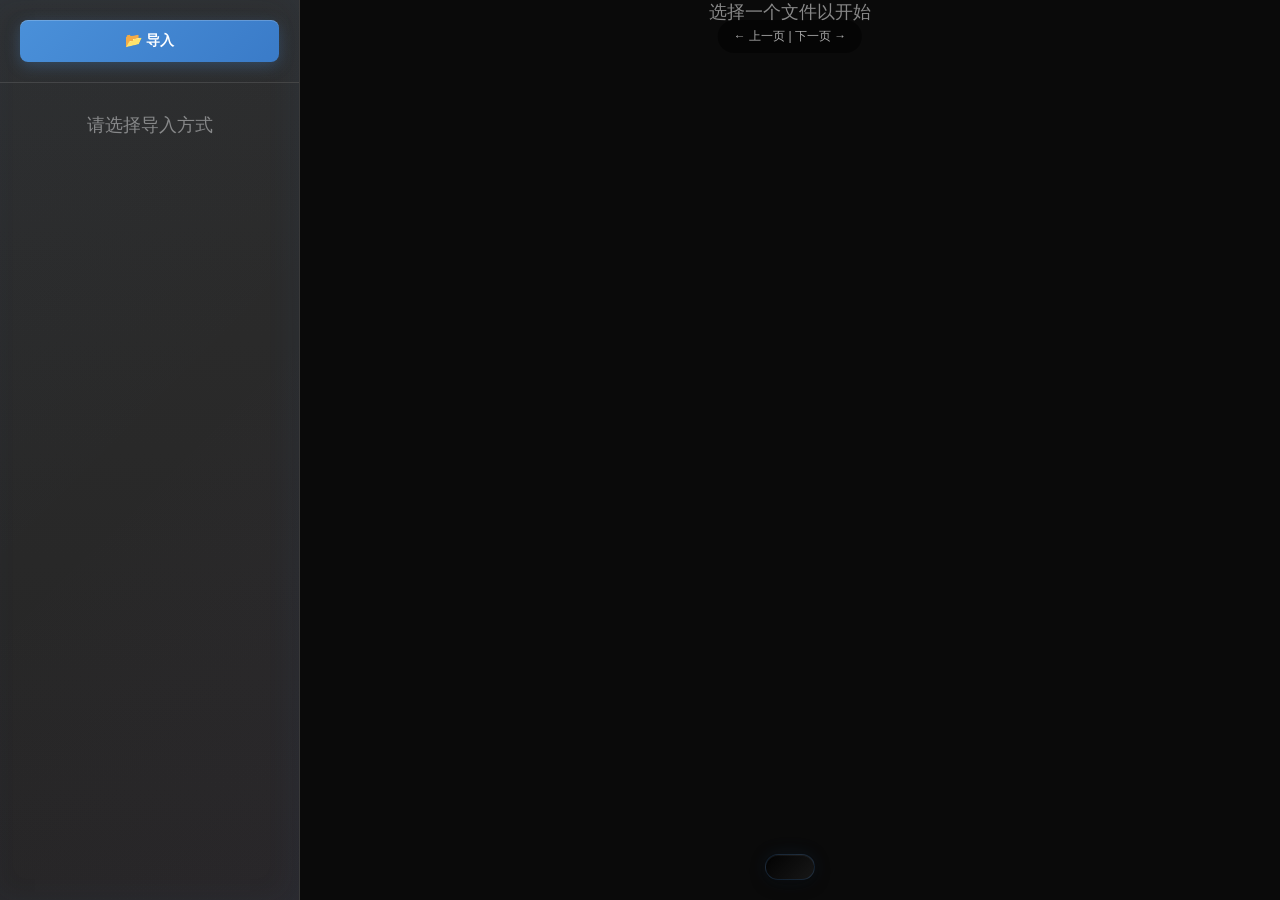
==== AllinOne.html @ eb338966 "update" ====
<!DOCTYPE html>
<html lang="zh-CN">
<head>
    <meta charset="UTF-8">
    <meta name="viewport" content="width=device-width, initial-scale=1.0">
    <title>PicLook - 漫画/音乐/视频阅读器</title>
    <style>
* {
    margin: 0;
    padding: 0;
    box-sizing: border-box;
}

body {
    font-family: 'Microsoft YaHei', sans-serif;
    background: #1a1a1a;
    color: #fff;
    height: 100vh;
    overflow: hidden;
}

.container {
    display: flex;
    height: 100vh;
}

.sidebar {
    width: 300px;
    background: linear-gradient(180deg, #2d2d2d 0%, #252525 100%);
    overflow-y: auto;
    border-right: 1px solid #3a3a3a;
    flex-shrink: 0;
    box-shadow: 
        inset -8px 0 30px rgba(74, 144, 217, 0.05),
        2px 0 20px rgba(0, 0, 0, 0.3);
    position: relative;
}

.sidebar::before {
    content: '';
    position: absolute;
    top: 0;
    left: 0;
    right: 0;
    bottom: 0;
    background: linear-gradient(135deg, 
        rgba(74, 144, 217, 0.03) 0%, 
        transparent 50%,
        rgba(155, 89, 182, 0.03) 100%);
    pointer-events: none;
}

.sidebar-header {
    padding: 20px;
    border-bottom: 1px solid #444;
}

.folder-selector {
    width: 100%;
    padding: 12px;
    background: linear-gradient(135deg, #4a90d9 0%, #3a7bc8 100%);
    color: white;
    border: none;
    border-radius: 8px;
    cursor: pointer;
    font-size: 14px;
    font-weight: bold;
    transition: all 0.3s ease;
    box-shadow: 
        0 4px 15px rgba(74, 144, 217, 0.3),
        inset 0 1px 0 rgba(255, 255, 255, 0.2);
    position: relative;
    overflow: hidden;
}

.folder-selector::before {
    content: '';
    position: absolute;
    top: 0;
    left: -100%;
    width: 100%;
    height: 100%;
    background: linear-gradient(90deg, 
        transparent, 
        rgba(255, 255, 255, 0.2), 
        transparent);
    transition: left 0.5s ease;
}

.folder-selector:hover {
    background: linear-gradient(135deg, #5a9fe9 0%, #4a8bd8 100%);
    box-shadow: 
        0 6px 20px rgba(74, 144, 217, 0.4),
        inset 0 1px 0 rgba(255, 255, 255, 0.3);
    transform: translateY(-2px);
}

.folder-selector:hover::before {
    left: 100%;
}

.import-dropdown {
    position: relative;
    width: 100%;
}

.dropdown-menu {
    display: none;
    position: absolute;
    top: 100%;
    left: 0;
    right: 0;
    margin-top: 8px;
    background: linear-gradient(180deg, #3a3a3a 0%, #303030 100%);
    border-radius: 10px;
    box-shadow: 
        0 8px 30px rgba(0, 0, 0, 0.4),
        0 0 0 1px rgba(74, 144, 217, 0.1);
    overflow: hidden;
    z-index: 100;
    border: 1px solid #444;
}

.dropdown-menu.show {
    display: block;
}

.dropdown-item {
    padding: 12px 16px;
    cursor: pointer;
    transition: all 0.2s ease;
    font-size: 14px;
    position: relative;
    overflow: hidden;
}

.dropdown-item::before {
    content: '';
    position: absolute;
    top: 0;
    left: 0;
    width: 3px;
    height: 100%;
    background: linear-gradient(180deg, #4a90d9 0%, #3a7bc8 100%);
    transform: scaleY(0);
    transition: transform 0.2s ease;
}

.dropdown-item:hover {
    background: linear-gradient(90deg, rgba(74, 144, 217, 0.2) 0%, transparent 100%);
    padding-left: 20px;
}

.dropdown-item:hover::before {
    transform: scaleY(1);
}

.dropdown-item.disabled {
    color: #888;
    cursor: not-allowed;
}

.dropdown-item.disabled:hover {
    background: #3a3a3a;
}

.dropdown-divider {
    height: 1px;
    background: #555;
    margin: 4px 0;
}

.file-tree {
    padding: 10px;
}

.comic-folder {
    margin-bottom: 15px;
}

.comic-title {
    font-size: 16px;
    font-weight: bold;
    padding: 10px;
    background: #333;
    border-radius: 4px;
    cursor: pointer;
    user-select: none;
    display: flex;
    align-items: center;
    gap: 8px;
}

.comic-title:hover {
    background: #444;
}

.comic-title::before {
    content: '▶';
    font-size: 10px;
    transition: transform 0.2s;
}

.comic-folder.open .comic-title::before {
    transform: rotate(90deg);
}

.chapters {
    display: none;
    margin-top: 5px;
    padding-left: 15px;
}

.comic-folder.open .chapters {
    display: block;
}

.chapter {
    padding: 8px 10px;
    margin: 4px 0;
    background: #3a3a3a;
    border-radius: 4px;
    cursor: pointer;
    font-size: 14px;
}

.chapter:hover {
    background: #4a4a4a;
}

.chapter.active {
    background: #4a90d9;
}

.comic-item {
    padding: 12px 15px;
    margin: 5px 0;
    background: linear-gradient(135deg, #3a3a3a 0%, #333333 100%);
    border-radius: 8px;
    cursor: pointer;
    font-size: 14px;
    transition: all 0.25s ease;
    overflow: hidden;
    text-overflow: ellipsis;
    white-space: nowrap;
    position: relative;
    border: 1px solid transparent;
    box-shadow: 0 2px 8px rgba(0, 0, 0, 0.1);
}

.comic-item::before {
    content: '';
    position: absolute;
    top: 0;
    left: 0;
    right: 0;
    height: 2px;
    background: linear-gradient(90deg, 
        transparent, 
        rgba(74, 144, 217, 0.5), 
        transparent);
    transform: scaleX(0);
    transition: transform 0.3s ease;
}

.comic-item:hover {
    background: linear-gradient(135deg, #444444 0%, #3a3a3a 100%);
    border-color: rgba(74, 144, 217, 0.3);
    transform: translateX(4px);
    box-shadow: 
        0 4px 15px rgba(0, 0, 0, 0.2),
        0 0 20px rgba(74, 144, 217, 0.1);
}

.comic-item:hover::before {
    transform: scaleX(1);
}

.comic-item.active {
    background: linear-gradient(135deg, #4a90d9 0%, #3a7bc8 100%);
    box-shadow: 
        0 4px 20px rgba(74, 144, 217, 0.4),
        inset 0 1px 0 rgba(255, 255, 255, 0.2);
    border-color: rgba(255, 255, 255, 0.3);
}

.zip-comic {
    margin: 4px 0;
}

.zip-chapter {
    background: linear-gradient(135deg, #e67e22 0%, #d35400 100%);
}

.zip-chapter:hover {
    background: linear-gradient(135deg, #f39c12 0%, #e67e22 100%);
}

.zip-chapter.active {
    background: linear-gradient(135deg, #4a90d9 0%, #2980b9 100%);
}

.section-header {
    padding: 10px 15px;
    margin: 10px 0;
    font-size: 14px;
    font-weight: bold;
    color: #666;
    text-transform: uppercase;
    letter-spacing: 1px;
}

.album-folder .comic-title {
    background: linear-gradient(135deg, #4a3a6a 0%, #3a2a5a 100%);
    border: 1px solid transparent;
    box-shadow: 0 2px 8px rgba(0, 0, 0, 0.1);
    position: relative;
    overflow: hidden;
}

.album-folder .comic-title::before {
    content: '';
    position: absolute;
    top: 0;
    left: 0;
    right: 0;
    height: 2px;
    background: linear-gradient(90deg, 
        transparent, 
        rgba(155, 89, 182, 0.5), 
        transparent);
    transform: scaleX(0);
    transition: transform 0.3s ease;
}

.album-folder .comic-title:hover {
    background: linear-gradient(135deg, #5a4a7a 0%, #4a3a6a 100%);
    border-color: rgba(155, 89, 182, 0.3);
    transform: translateX(4px);
    box-shadow: 
        0 4px 15px rgba(0, 0, 0, 0.2),
        0 0 20px rgba(155, 89, 182, 0.1);
}

.album-folder .comic-title:hover::before {
    transform: scaleX(1);
}

.track {
    padding: 12px 15px;
    margin: 5px 0;
    background: linear-gradient(135deg, #3a3a5a 0%, #33334a 100%);
    border-radius: 8px;
    cursor: pointer;
    font-size: 14px;
    transition: all 0.25s ease;
    position: relative;
    border: 1px solid transparent;
    box-shadow: 0 2px 8px rgba(0, 0, 0, 0.1);
    overflow: hidden;
}

.track::before {
    content: '';
    position: absolute;
    top: 0;
    left: 0;
    width: 3px;
    height: 100%;
    background: linear-gradient(180deg, #9b59b6 0%, #8e44ad 100%);
    transform: scaleY(0);
    transition: transform 0.2s ease;
}

.track:hover {
    background: linear-gradient(135deg, #44446a 0%, #3a3a5a 100%);
    border-color: rgba(155, 89, 182, 0.3);
    padding-left: 20px;
    box-shadow: 
        0 4px 15px rgba(0, 0, 0, 0.2),
        0 0 20px rgba(155, 89, 182, 0.1);
}

.track:hover::before {
    transform: scaleY(1);
}

.track.active {
    background: linear-gradient(135deg, #9b59b6 0%, #8e44ad 100%);
    box-shadow: 
        0 4px 20px rgba(155, 89, 182, 0.4),
        inset 0 1px 0 rgba(255, 255, 255, 0.2);
    border-color: rgba(255, 255, 255, 0.3);
}

.video-item {
    padding: 10px 15px;
    margin: 4px 0;
    background: #3a3a3a;
    border-radius: 4px;
    cursor: pointer;
    font-size: 14px;
    transition: background 0.2s;
    overflow: hidden;
    text-overflow: ellipsis;
    white-space: nowrap;
}

.video-item:hover {
    background: #4a4a4a;
}

.video-item.active {
    background: #4a90d9;
}

.viewer {
    flex: 1;
    display: flex;
    flex-direction: column;
    align-items: center;
    justify-content: center;
    background: #0a0a0a;
    overflow: auto;
    position: relative;
}

.image-container {
    width: 100%;
    height: 100%;
    display: flex;
    align-items: center;
    justify-content: center;
    overflow: hidden;
    cursor: grab;
    position: relative;
}

.image-container:active {
    cursor: grabbing;
}

.image-container.dragging {
    cursor: grabbing;
}

.viewer-image {
    max-width: 100%;
    max-height: 100%;
    object-fit: contain;
    transition: transform 0.1s ease-out;
    transform-origin: center center;
}

.viewer-image.dragging {
    transition: none;
}

.nav-btn {
    position: absolute;
    top: 50%;
    transform: translateY(-50%);
    width: 60px;
    height: 60px;
    border: none;
    border-radius: 50%;
    background: radial-gradient(circle at 30% 30%, rgba(255,255,255,0.1) 0%, rgba(0,0,0,0.6) 100%);
    color: white;
    font-size: 28px;
    font-weight: bold;
    cursor: pointer;
    transition: all 0.3s ease;
    display: flex;
    align-items: center;
    justify-content: center;
    z-index: 10;
    box-shadow: 
        0 4px 15px rgba(0, 0, 0, 0.3),
        inset 0 1px 0 rgba(255, 255, 255, 0.1),
        0 0 20px rgba(74, 144, 217, 0.1);
    backdrop-filter: blur(10px);
}

.nav-btn:hover {
    background: radial-gradient(circle at 30% 30%, rgba(255,255,255,0.2) 0%, rgba(74, 144, 217, 0.8) 100%);
    transform: translateY(-50%) scale(1.1);
    box-shadow: 
        0 6px 25px rgba(74, 144, 217, 0.4),
        inset 0 1px 0 rgba(255, 255, 255, 0.3),
        0 0 40px rgba(74, 144, 217, 0.3);
}

.nav-btn.hidden {
    opacity: 0;
    pointer-events: none;
}

.nav-btn-left {
    left: 20px;
}

.nav-btn-right {
    right: 20px;
}

.reset-btn {
    position: absolute;
    top: 20px;
    right: 20px;
    width: 40px;
    height: 40px;
    border: none;
    border-radius: 50%;
    background: rgba(0, 0, 0, 0.6);
    color: white;
    font-size: 20px;
    cursor: pointer;
    transition: all 0.3s ease;
    display: flex;
    align-items: center;
    justify-content: center;
    z-index: 10;
}

.reset-btn:hover {
    background: rgba(74, 144, 217, 0.8);
    transform: scale(1.1);
}

.reset-btn.hidden {
    opacity: 0;
    pointer-events: none;
}

.video-player {
    width: 100%;
    height: 100%;
    position: relative;
    display: flex;
    align-items: center;
    justify-content: center;
    background: #000;
}

.video-element {
    max-width: 100%;
    max-height: 100%;
    cursor: pointer;
}

.video-controls {
    position: absolute;
    bottom: 0;
    left: 0;
    right: 0;
    background: rgba(0, 0, 0, 0.7);
    padding: 10px 20px;
    display: flex;
    flex-direction: column;
    gap: 10px;
    opacity: 1;
    transition: opacity 0.3s ease;
}

.video-controls.hidden {
    opacity: 0;
    pointer-events: none;
}

.video-progress {
    width: 100%;
}

.video-progress-bar {
    width: 100%;
    height: 6px;
    background: #555;
    border-radius: 3px;
    cursor: pointer;
    overflow: hidden;
}

.video-progress-fill {
    height: 100%;
    background: #4a90d9;
    width: 0%;
    transition: width 0.1s;
}

.video-buttons {
    display: flex;
    align-items: center;
    gap: 10px;
}

.video-btn {
    width: 36px;
    height: 36px;
    border: none;
    border-radius: 50%;
    background: rgba(255, 255, 255, 0.2);
    color: white;
    font-size: 16px;
    cursor: pointer;
    display: flex;
    align-items: center;
    justify-content: center;
    transition: background 0.2s;
}

.video-btn:hover {
    background: rgba(255, 255, 255, 0.4);
}

.video-time {
    color: #fff;
    font-size: 12px;
    margin-left: auto;
}

.video-volume {
    width: 80px;
    height: 4px;
    cursor: pointer;
    accent-color: #4a90d9;
}

.video-toggle.active {
    background: rgba(74, 144, 217, 0.8);
}

.viewer-info {
    position: absolute;
    bottom: 20px;
    left: 50%;
    transform: translateX(-50%);
    background: linear-gradient(135deg, rgba(0, 0, 0, 0.8) 0%, rgba(30, 30, 30, 0.7) 100%);
    padding: 12px 24px;
    border-radius: 25px;
    font-size: 14px;
    opacity: 1;
    transition: all 0.3s ease;
    pointer-events: none;
    box-shadow: 
        0 4px 15px rgba(0, 0, 0, 0.4),
        0 0 20px rgba(74, 144, 217, 0.1),
        inset 0 1px 0 rgba(255, 255, 255, 0.05);
    border: 1px solid rgba(74, 144, 217, 0.2);
    backdrop-filter: blur(10px);
}

.viewer-info.hidden {
    opacity: 0;
}

.no-content {
    text-align: center;
    color: #888;
    font-size: 18px;
}

.nav-hint {
    position: absolute;
    top: 20px;
    left: 50%;
    transform: translateX(-50%);
    background: rgba(0, 0, 0, 0.5);
    padding: 8px 16px;
    border-radius: 16px;
    font-size: 12px;
    color: #aaa;
    opacity: 1;
    transition: opacity 0.3s ease;
    pointer-events: none;
}

.nav-hint.hidden {
    opacity: 0;
}

.audio-player {
    display: flex;
    flex-direction: column;
    align-items: center;
    gap: 25px;
    padding: 50px;
    width: 550px;
    max-width: 90vw;
    max-height: 90vh;
    background: linear-gradient(135deg, rgba(30, 30, 40, 0.95) 0%, rgba(20, 20, 30, 0.98) 100%);
    border-radius: 20px;
    box-shadow: 
        0 20px 60px rgba(0, 0, 0, 0.5),
        0 0 0 1px rgba(155, 89, 182, 0.1),
        inset 0 1px 0 rgba(255, 255, 255, 0.05);
    backdrop-filter: blur(20px);
    position: absolute;
    top: 50%;
    left: 50%;
    transform: translate(-50%, -50%);
    overflow: hidden;
    z-index: 10;
}

.audio-player::before {
    content: '';
    position: absolute;
    top: -50%;
    left: -50%;
    width: 200%;
    height: 200%;
    background: radial-gradient(circle at 30% 30%, 
        rgba(155, 89, 182, 0.1) 0%, 
        transparent 50%);
    pointer-events: none;
}

.audio-cover {
    width: 220px;
    height: 220px;
    min-width: 220px;
    min-height: 220px;
    background: linear-gradient(135deg, #6a4a8a 0%, #4a3a6a 50%, #5a4a7a 100%);
    border-radius: 16px;
    display: flex;
    align-items: center;
    justify-content: center;
    box-shadow: 
        0 15px 40px rgba(155, 89, 182, 0.3),
        inset 0 1px 0 rgba(255, 255, 255, 0.1);
    position: relative;
    overflow: hidden;
    transition: transform 0.3s ease;
    flex-shrink: 0;
}

.audio-cover::before {
    content: '';
    position: absolute;
    top: 0;
    left: 0;
    right: 0;
    bottom: 0;
    background: linear-gradient(135deg, 
        rgba(255, 255, 255, 0.1) 0%, 
        transparent 50%,
        rgba(0, 0, 0, 0.2) 100%);
    pointer-events: none;
}

.audio-icon {
    font-size: 64px;
}

.cover-image {
    position: absolute;
    top: 0;
    left: 0;
    width: 100%;
    height: 100%;
    object-fit: cover;
}

.audio-info {
    text-align: center;
}

.audio-title {
    font-size: 24px;
    font-weight: bold;
    color: #fff;
    margin-bottom: 8px;
}

.audio-album {
    font-size: 16px;
    color: #888;
}

.audio-controls {
    display: flex;
    align-items: center;
    gap: 20px;
}

.audio-btn {
    width: 52px;
    height: 52px;
    border: none;
    border-radius: 50%;
    background: linear-gradient(135deg, #9b59b6 0%, #8e44ad 100%);
    color: white;
    font-size: 22px;
    cursor: pointer;
    transition: all 0.3s ease;
    display: flex;
    align-items: center;
    justify-content: center;
    box-shadow: 
        0 4px 15px rgba(155, 89, 182, 0.4),
        inset 0 1px 0 rgba(255, 255, 255, 0.2);
}

.audio-btn:hover {
    background: linear-gradient(135deg, #a569bd 0%, #9b59b6 100%);
    transform: scale(1.15);
    box-shadow: 
        0 6px 20px rgba(155, 89, 182, 0.5),
        inset 0 1px 0 rgba(255, 255, 255, 0.3),
        0 0 30px rgba(155, 89, 182, 0.3);
}

.audio-play-btn {
    width: 75px;
    height: 75px;
    font-size: 32px;
    background: linear-gradient(135deg, #c0392b 0%, #a93226 100%);
    box-shadow: 
        0 6px 20px rgba(192, 57, 43, 0.5),
        inset 0 1px 0 rgba(255, 255, 255, 0.2);
}

.audio-play-btn:hover {
    background: linear-gradient(135deg, #d35400 0%, #c0392b 100%);
    box-shadow: 
        0 8px 25px rgba(192, 57, 43, 0.6),
        inset 0 1px 0 rgba(255, 255, 255, 0.3),
        0 0 40px rgba(192, 57, 43, 0.3);
}

.audio-progress {
    width: 100%;
    display: flex;
    flex-direction: column;
    gap: 8px;
}

.progress-bar {
    width: 100%;
    height: 8px;
    background: linear-gradient(90deg, #3a3a4a 0%, #2a2a3a 100%);
    border-radius: 4px;
    position: relative;
    cursor: pointer;
    box-shadow: 
        inset 0 2px 4px rgba(0, 0, 0, 0.3),
        0 1px 0 rgba(255, 255, 255, 0.05);
}

.progress-fill {
    height: 100%;
    background: linear-gradient(90deg, #9b59b6 0%, #8e44ad 50%, #9b59b6 100%);
    border-radius: 4px;
    box-shadow: 
        0 0 10px rgba(155, 89, 182, 0.5),
        inset 0 1px 0 rgba(255, 255, 255, 0.2);
    transition: width 0.1s ease;
}

.progress-handle {
    position: absolute;
    top: 50%;
    width: 18px;
    height: 18px;
    background: radial-gradient(circle at 30% 30%, #fff 0%, #ddd 100%);
    border-radius: 50%;
    transform: translate(-50%, -50%);
    box-shadow: 
        0 2px 8px rgba(0, 0, 0, 0.4),
        0 0 10px rgba(155, 89, 182, 0.5);
    transition: transform 0.2s ease;
}

.progress-handle:hover {
    transform: translate(-50%, -50%) scale(1.2);
}

.progress-time {
    text-align: center;
    font-size: 14px;
    color: #888;
}

.audio-volume {
    width: 150px;
    height: 6px;
    cursor: pointer;
    accent-color: #4a90d9;
}
    </style>
</head>
<body>
    <div class="container">
        <div class="sidebar">
            <div class="sidebar-header">
                <div class="import-dropdown">
                    <button class="folder-selector" id="importBtn">📂 导入</button>
                    <div class="dropdown-menu" id="dropdownMenu">
                        <div class="dropdown-item" data-type="image">📷 导入图片</div>
                        <div class="dropdown-item" data-type="music">🎵 导入音乐</div>
                        <div class="dropdown-divider"></div>
                        <div class="dropdown-item" data-type="video">🎬 导入视频</div>
                    </div>
                </div>
            </div>
            <div class="file-tree" id="fileTree">
                <div class="no-content" style="padding: 20px;">请选择导入方式</div>
            </div>
        </div>
        <div class="viewer" id="viewer">
            <div class="no-content" id="noContent">选择一个文件以开始</div>
            <div class="nav-hint" id="navHint" style="display: block;">← 上一页 | 下一页 →</div>
            
            <button class="nav-btn nav-btn-left" id="navLeftBtn" style="display: none;">‹</button>
            <button class="nav-btn nav-btn-right" id="navRightBtn" style="display: none;">›</button>
            
            <button class="reset-btn" id="resetBtn" style="display: none;">⟲</button>
            
            <div class="image-container" id="imageContainer">
                <img class="viewer-image" id="viewerImage" style="display: none;" />
            </div>
            
            <div class="video-player" id="videoPlayer" style="display: none;">
                <video id="videoElement" class="video-element"></video>
                <div class="video-controls" id="videoControls">
                    <div class="video-progress">
                        <div class="video-progress-bar" id="videoProgressBar">
                            <div class="video-progress-fill" id="videoProgressFill"></div>
                        </div>
                    </div>
                    <div class="video-buttons">
                        <button class="video-btn" id="videoPlayPause">▶</button>
                        <span class="video-time" id="videoTime">0:00 / 0:00</span>
                        <button class="video-btn" id="videoPrev">⏮</button>
                        <button class="video-btn" id="videoNext">⏭</button>
                        <input type="range" class="video-volume" id="videoVolume" min="0" max="100" value="80" />
                        <button class="video-btn video-toggle" id="videoLoopBtn" title="循环播放">🔁</button>
                        <button class="video-btn video-toggle" id="videoAutoNextBtn" title="自动连播">▶▶</button>
                    </div>
                </div>
            </div>
            
            <div class="viewer-info" id="viewerInfo" style="display: block;"></div>
            <div class="audio-player" id="audioPlayer" style="display: none;">
                <div class="audio-cover" id="audioCover">
                    <img class="cover-image" id="coverImage" style="display: none;" />
                    <div class="audio-icon" id="audioIcon">🎵</div>
                </div>
                <div class="audio-info">
                    <div class="audio-title" id="audioTitle"></div>
                    <div class="audio-album" id="audioAlbum"></div>
                </div>
                <div class="audio-controls">
                    <button class="audio-btn" id="audioPrev">⏮</button>
                    <button class="audio-btn audio-play-btn" id="audioPlayPause">▶</button>
                    <button class="audio-btn" id="audioNext">⏭</button>
                </div>
                <div class="audio-progress">
                    <div class="progress-bar" id="progressBar">
                        <div class="progress-fill" id="progressFill"></div>
                        <div class="progress-handle" id="progressHandle"></div>
                    </div>
                    <div class="progress-time">
                        <span id="currentTime">0:00</span> / <span id="totalTime">0:00</span>
                    </div>
                </div>
                <input type="range" class="audio-volume" id="audioVolume" min="0" max="100" value="80" />
            </div>
        </div>
    </div>

<script>
        // ==================== 全局变量定义 ====================
// 自定义
/**
 * @type {boolean}
 * @default true
 * @description 是否启用自动加载上次文件夹
 */
let autoLoadEnabled = true;

// 漫画相关数据
/**
 * @type {Array<{name: string, handle: FileSystemDirectoryHandle, images: Array}>}
 * @default []
 * @description 所有漫画列表
 */
let comics = [];
/**
 * @type {{name: string, handle: FileSystemDirectoryHandle, images: Array}}
 * @default null
 * @description 当前正在阅读的漫画
 */
let currentComic = null;
/**
 * @type {number}
 * @default 0
 * @description 当前显示的图片索引
 */
let currentImageIndex = 0;
/**
 * @type {Array}
 * @default []
 * @description 当前漫画的所有图片
 */
let currentImages = [];
/**
 * @type {number}
 * @default 0
 * @description 当前漫画在列表中的索引
 */
let currentComicIndex = 0;

// 音频相关数据
/**
 * @type {Album}
 * @default null
 * @description 当前正在播放的专辑
 */
let currentAlbum = null;
/**
 * @type {number}
 * @default 0
 * @description 当前播放的曲目索引
 * @default 0
 */
let currentTrackIndex = 0;
/**
 * @type {Array}
 * @default []
 * @description 当前专辑的所有曲目
 */
let currentTracks = [];
/**
 * @type {number}
 * @default 0
 * @description 当前专辑在列表中的索引
 */
let currentAlbumIndex = 0;
/**
 * @type {Array}
 * @default []
 * @description 所有专辑列表
 */
let albums = [];

// 视频相关数据
/**
 * @type {Array}
 * @default []
 * @description 所有视频列表
 */
let videos = [];
/**
 * @type {number}
 * @default 0
 * @description 当前视频索引
 */
let currentVideoIndex = 0;
/**
 * @type {boolean}
 * @default false
 * @description 是否循环播放当前视频
 */
let videoLoop = false;
/**
 * @type {boolean}
 * @default false
 * @description 是否自动播放下一个视频
 */
let videoAutoNext = false;

// 应用状态
/**
 * @type {string}
 * @default 'comic'
 * @description 当前应用模式：'comic'（漫画）或 'audio'（音频）或 'video'（视频）
 */
let currentMode = 'comic';
/**
 * @type {Audio}
 * @default null
 * @description 当前正在播放的音频对象
 */
let audio = null;
/**
 * @type {Video}
 * @default null
 * @description 当前正在播放的视频对象
 */
let videoElement = null;
/**
 * @type {boolean}
 * @default false
 * @description 当前音频/视频播放状态
 */
let isPlaying = false;
/**
 * @type {number}
 * @default null
 * @description 自动隐藏控制元素的定时器
 */
let hideControlsTimeout = null;           
/**
 * @type {number}
 * @default 2000
 * @description 控制元素自动隐藏延迟（毫秒）
 */
const CONTROLS_HIDE_DELAY = 2000;

// ==================== DOM 元素获取 ====================

// 界面元素
/**
 * @type {HTMLButtonElement}
 * @description 导入按钮
 */
const importBtn = document.getElementById('importBtn');
/**
 * @type {HTMLButtonElement}
 * @description 下拉菜单按钮
 */
/**
 * @type {HTMLButtonElement}
 * @description 下拉菜单按钮
 */
const dropdownMenu = document.getElementById('dropdownMenu');
/**
 * @type {HTMLDivElement}
 * @description 文件树容器
 */
const fileTreeEl = document.getElementById('fileTree');
/**
 * @type {HTMLDivElement}
 * @description 查看器容器
 */
const viewerEl = document.getElementById('viewer');
/**
 * @type {HTMLDivElement}
 * @description 无内容提示
 */
const noContentEl = document.getElementById('noContent');
/**
 * @type {HTMLDivElement}
 * @description 图片显示元素
 */
const viewerImageEl = document.getElementById('viewerImage');
/**
 * @type {HTMLDivElement}
 * @description 图片信息显示
 */
const viewerInfoEl = document.getElementById('viewerInfo');
/**
 * @type {HTMLDivElement}
 * @description 导航提示
 */
const navHintEl = document.getElementById('navHint');
/**
 * @type {HTMLButtonElement}
 * @description 左翻页按钮
 */
const navLeftBtn = document.getElementById('navLeftBtn');
/**
 * @type {HTMLButtonElement}
 * @description 右翻页按钮
 */
const navRightBtn = document.getElementById('navRightBtn');
/**
 * @type {HTMLButtonElement}
 * @description 复位按钮
 */
const resetBtn = document.getElementById('resetBtn');
/**
 * @type {HTMLDivElement}
 * @description 图片容器
 */
const imageContainerEl = document.getElementById('imageContainer');

// 下拉菜单状态
let isDropdownOpen = false;

// 图片缩放和拖动相关变量
let imageScale = 1;                    // 当前缩放比例
let imageOffsetX = 0;                  // 图片水平偏移
let imageOffsetY = 0;                  // 图片垂直偏移
let isDragging = false;                // 是否正在拖动
let dragStartX = 0;                    // 拖动起始 X 坐标
let dragStartY = 0;                    // 拖动起始 Y 坐标
let dragStartOffsetX = 0;              // 拖动起始时的水平偏移
let dragStartOffsetY = 0;              // 拖动起始时的垂直偏移

/**
 * @type {HTMLDivElement}
 * @description 音频播放器容器
 */
const audioPlayerEl = document.getElementById('audioPlayer');
/**
 * @type {HTMLDivElement}
 * @description 曲目标题
 */
const audioTitleEl = document.getElementById('audioTitle');
/**
 * @type {HTMLDivElement}
 * @description 专辑名称
 */
const audioAlbumEl = document.getElementById('audioAlbum');
/**
 * @type {HTMLButtonElement}
 * @description 播放/暂停按钮
 */
const audioPlayPauseBtn = document.getElementById('audioPlayPause');
/**
 * @type {HTMLButtonElement}
 * @description 上一首按钮
 */
const audioPrevBtn = document.getElementById('audioPrev');
/**
 * @type {HTMLButtonElement}
 * @description 下一首按钮
 */
const audioNextBtn = document.getElementById('audioNext');
/**
 * @type {HTMLDivElement}
 * @description 进度条容器
 */
const progressBarEl = document.getElementById('progressBar');
/**
 * @type {HTMLDivElement}
 * @description 进度条填充
 */
const progressFillEl = document.getElementById('progressFill');
/**
 * @type {HTMLDivElement}
 * @description 进度条滑块
 */
const progressHandleEl = document.getElementById('progressHandle');
/**
 * @type {HTMLDivElement}
 * @description 当前时间显示
 */
const currentTimeEl = document.getElementById('currentTime');
/**
 * @type {HTMLDivElement}
 * @description 总时间显示
 */
const totalTimeEl = document.getElementById('totalTime');
/**
 * @type {HTMLDivElement}
 * @description 音量滑块
 */
const audioVolumeEl = document.getElementById('audioVolume');
/**
 * @type {HTMLDivElement}
 * @description 专辑封面图片
 */
const coverImageEl = document.getElementById('coverImage');
/**
 * @type {HTMLDivElement}
 * @description 音频图标
 */
const audioIconEl = document.getElementById('audioIcon');
// ==================== 事件监听器 ====================

// ==================== 导入菜单事件 ====================

// 导入按钮点击事件 - 切换下拉菜单
importBtn.addEventListener('click', (e) => {
    e.stopPropagation();
    isDropdownOpen = !isDropdownOpen;
    dropdownMenu.classList.toggle('show', isDropdownOpen);
});

// 点击下拉菜单项
dropdownMenu.addEventListener('click', async (e) => {
    const item = e.target.closest('.dropdown-item');
    if (!item || item.classList.contains('disabled')) return;
    
    const type = item.dataset.type;
    isDropdownOpen = false;
    dropdownMenu.classList.remove('show');
    
    // 根据类型执行对应的导入函数
    switch (type) {
        case 'image':
            await importImages();
            break;
        case 'music':
            await importMusic();
            break;
        case 'video':
            await importVideo();
            break;
    }
});

// 点击其他地方关闭下拉菜单
document.addEventListener('click', () => {
    if (isDropdownOpen) {
        isDropdownOpen = false;
        dropdownMenu.classList.remove('show');
    }
});

// ==================== 导入功能函数 ====================

/**
 * 导入图片/漫画
 */
async function importImages() {
    try {
        const dirHandle = await window.showDirectoryPicker();
        console.log('导入图片:', dirHandle);
        fileTreeEl.innerHTML = '<div class="no-content" style="padding: 20px;">加载中...</div>';
        await loadComics(dirHandle);
        await saveFolderHandle(dirHandle);
    } catch (err) {
        console.error('导入图片失败:', err);
        if (err.name !== 'AbortError') {
            fileTreeEl.innerHTML = `<div class="no-content" style="padding: 20px;">
                错误：${err.message}<br><br>
                请确保使用 Chrome 或 Edge 浏览器，并且授予了文件夹访问权限。
            </div>`;
        }
    }
}

/**
 * 导入音乐
 */
async function importMusic() {
    try {
        const dirHandle = await window.showDirectoryPicker();
        console.log('导入音乐:', dirHandle);
        fileTreeEl.innerHTML = '<div class="no-content" style="padding: 20px;">加载中...</div>';
        await loadMusic(dirHandle);
    } catch (err) {
        console.error('导入音乐失败:', err);
        if (err.name !== 'AbortError') {
            fileTreeEl.innerHTML = `<div class="no-content" style="padding: 20px;">
                错误：${err.message}<br><br>
                请确保使用 Chrome 或 Edge 浏览器，并且授予了文件夹访问权限。
            </div>`;
        }
    }
}

/**
 * 加载音乐（只扫描音频和封面，不扫描图片）
 * @param {FileSystemDirectoryHandle} dirHandle - 根目录句柄
 */
async function loadMusic(dirHandle) {
    // 清空现有数据
    comics = [];
    albums = [];

    // 递归扫描音频目录
    const audioDirs = await findAudioDirsRecursive(dirHandle, '');

    // 将音频目录转换为专辑数据
    for (const album of audioDirs) {
        albums.push({
            name: album.name,
            handle: album.handle,
            tracks: album.tracks,
            cover: album.cover
        });
    }
    
    // 专辑按名称排序
    albums.sort((a, b) => a.name.localeCompare(b.name, undefined, { numeric: true }));

    // 渲染文件树（只显示音乐专辑）
    renderFileTree();
}

/**
 * 导入视频
 */
async function importVideo() {
    try {
        const dirHandle = await window.showDirectoryPicker();
        console.log('导入视频:', dirHandle);
        fileTreeEl.innerHTML = '<div class="no-content" style="padding: 20px;">扫描中...</div>';
        
        // 递归扫描所有视频文件
        videos = [];
        await scanVideoFiles(dirHandle, '');
        
        if (videos.length === 0) {
            fileTreeEl.innerHTML = '<div class="no-content" style="padding: 20px;">未找到视频文件</div>';
            return;
        }
        
        // 渲染视频列表
        renderVideoList();
        
        // 显示第一个视频
        if (videos.length > 0) {
            await playVideo(0);
        }
        
    } catch (err) {
        console.error('导入视频失败:', err);
        if (err.name !== 'AbortError') {
            fileTreeEl.innerHTML = `<div class="no-content" style="padding: 20px;">
                错误：${err.message}
            </div>`;
        }
    }
}

/**
 * 递归扫描视频文件
 * @param {FileSystemDirectoryHandle} dirHandle - 目录句柄
 * @param {string} parentPath - 父路径
 */
async function scanVideoFiles(dirHandle, parentPath) {
    const videoExtensions = ['.mp4', '.webm', '.ogg', '.mov', '.avi', '.mkv', '.wmv'];
    
    for await (const entry of dirHandle.values()) {
        if (entry.kind === 'file') {
            const ext = entry.name.toLowerCase().substring(entry.name.lastIndexOf('.'));
            if (videoExtensions.includes(ext)) {
                videos.push({
                    name: entry.name,
                    handle: entry
                });
            }
        } else if (entry.kind === 'directory') {
            // 递归扫描子目录
            await scanVideoFiles(entry, parentPath + '/' + entry.name);
        }
    }
}

/**
 * 渲染视频列表
 */
function renderVideoList() {
    let html = '<div class="section-header">🎬 视频列表</div>';
    html += videos.map((video, index) => `
        <div class="video-item ${index === currentVideoIndex ? 'active' : ''}" data-index="${index}">
            🎬 ${video.name}
        </div>
    `).join('');
    
    fileTreeEl.innerHTML = html;
    
    // 添加点击事件
    document.querySelectorAll('.video-item').forEach(item => {
        item.addEventListener('click', async () => {
            const index = parseInt(item.dataset.index);
            await playVideo(index);
        });
    });
}

/**
 * 播放视频
 * @param {number} index - 视频索引
 */
async function playVideo(index) {
    if (index < 0 || index >= videos.length) return;
    
    currentVideoIndex = index;
    const video = videos[index];
    
    // 切换模式
    currentMode = 'video';
    
    // 获取文件
    const file = await video.handle.getFile();
    const url = URL.createObjectURL(file);
    
    // 创建或更新 video 元素
    if (!videoElement) {
        videoElement = document.getElementById('videoElement');
    }
    videoElement.src = url;
    
    // 重置进度条
    document.getElementById('videoProgressFill').style.width = '0%';
    document.getElementById('videoTime').textContent = '0:00 / 0:00';
    
    // 显示视频播放器
    videoElement.style.display = 'block';
    document.getElementById('videoPlayer').style.display = 'flex';
    noContentEl.style.display = 'none';
    
    // 隐藏其他元素
    document.getElementById('imageContainer').style.display = 'none';
    audioPlayerEl.style.display = 'none';
    
    // 更新选中状态
    document.querySelectorAll('.video-item').forEach((item, i) => {
        item.classList.toggle('active', i === index);
    });
    
    // 显示视频信息
    viewerInfoEl.textContent = `${video.name} (${index + 1}/${videos.length})`;
    
    // 自动播放
    videoElement.play().then(() => {
        document.getElementById('videoPlayPause').textContent = '⏸';
    }).catch(err => {
        console.log('自动播放失败:', err);
    });
    
    showControls();
}

// ==================== 翻页按钮事件 ====================

// 翻页按钮事件
navLeftBtn.addEventListener('click', async () => {
    await prevPage();
});

navRightBtn.addEventListener('click', async () => {
    await nextPage();
});

// 复位按钮事件
resetBtn.addEventListener('click', () => {
    imageScale = 1;
    imageOffsetX = 0;
    imageOffsetY = 0;
    updateImageTransform();
    showControls();
});

// 鼠标拖动事件
imageContainerEl.addEventListener('mousedown', (e) => {
    if (e.button !== 0 || !viewerImageEl.src) return;
    e.preventDefault(); // 禁用默认拖拽行为
    isDragging = true;
    dragStartX = e.clientX;
    dragStartY = e.clientY;
    dragStartOffsetX = imageOffsetX;
    dragStartOffsetY = imageOffsetY;
    viewerImageEl.classList.add('dragging');
    imageContainerEl.classList.add('dragging');
    showControls();
});

document.addEventListener('mousemove', (e) => {
    if (!isDragging) return;
    
    const deltaX = e.clientX - dragStartX;
    const deltaY = e.clientY - dragStartY;
    
    imageOffsetX = dragStartOffsetX + deltaX;
    imageOffsetY = dragStartOffsetY + deltaY;
    
    updateImageTransform();
});

document.addEventListener('mouseup', () => {
    if (isDragging) {
        isDragging = false;
        viewerImageEl.classList.remove('dragging');
        imageContainerEl.classList.remove('dragging');
    }
});

// 滚轮缩放事件
imageContainerEl.addEventListener('wheel', (e) => {
    if (!viewerImageEl.src) return;
    
    e.preventDefault();
    
    const rect = imageContainerEl.getBoundingClientRect();
    const mouseX = e.clientX - rect.left;
    const mouseY = e.clientY - rect.top;
    
    const delta = e.deltaY > 0 ? -0.1 : 0.1;
    const newScale = Math.max(0.5, Math.min(3, imageScale + delta));
    
    if (newScale !== imageScale) {
        const scaleDiff = newScale / imageScale;
        imageOffsetX = mouseX - (mouseX - imageOffsetX) * scaleDiff;
        imageOffsetY = mouseY - (mouseY - imageOffsetY) * scaleDiff;
        imageScale = newScale;
        
        updateImageTransform();
        showControls();
    }
}, { passive: false });

// ==================== 核心功能函数 ====================

/**
 * 加载漫画（只扫描图片和ZIP压缩包，不扫描音频）
 * @param {FileSystemDirectoryHandle} dirHandle - 根目录句柄
 */
async function loadComics(dirHandle) {
    // 清空现有漫画数据
    comics = [];

    // 递归扫描图片目录
    comics = await findImageDirsRecursive(dirHandle, new Set(), '');

    // 对漫画进行排序
    comics.sort((a, b) => a.name.localeCompare(b.name, undefined, { numeric: true }));

    // 渲染文件树
    renderFileTree();
}

/**
 * 加载媒体文件（漫画和音频）
 * @param {FileSystemDirectoryHandle} dirHandle - 根目录句柄
 */
async function loadMedia(dirHandle) {
    // 清空现有数据
    comics = [];
    albums = [];

    // 第一步：递归扫描所有音频目录
    // 先扫描音频，因为音频目录中的图片应该作为封面，而不是漫画
    const audioDirs = await findAudioDirsRecursive(dirHandle, '');
    // 收集所有音频目录的路径，用于后续排除
    const audioDirPaths = new Set(audioDirs.map(a => a.path));

    // 第二步：递归扫描图片目录，排除音频目录
    // 现在每个包含图片的目录就是一个漫画
    comics = await findImageDirsRecursive(dirHandle, audioDirPaths, '');

    // 第三步：对漫画进行排序
    comics.sort((a, b) => a.name.localeCompare(b.name, undefined, { numeric: true }));

    // 第四步：处理专辑数据
    for (const album of audioDirs) {
        albums.push({
            name: album.name,                // 专辑名称
            handle: album.handle,            // 专辑目录句柄
            tracks: album.tracks,            // 曲目列表
            cover: album.cover               // 专辑封面
        });
    }
    // 专辑按名称排序
    albums.sort((a, b) => a.name.localeCompare(b.name, undefined, { numeric: true }));

    // 第五步：渲染文件树
    renderFileTree();
}

/**
 * 递归查找包含图片的目录（漫画）
 * 每个包含图片的目录就是一个漫画，不再有章节的概念
 * @param {FileSystemDirectoryHandle} rootHandle - 根目录句柄
 * @param {Set<string>} audioDirPaths - 音频目录路径集合（需要排除）
 * @param {string} parentPath - 父目录路径
 * @returns {Promise<Array<{name: string, handle: FileSystemDirectoryHandle, images: Array}>} 漫画数组
 */
async function findImageDirsRecursive(rootHandle, audioDirPaths = new Set(), parentPath = '') {
    // 支持的图片格式
    const imageExtensions = ['.jpg', '.jpeg', '.png', '.gif', '.webp', '.bmp'];
    // 支持的压缩包格式
    const zipExtensions = ['.zip', '.cbz'];
    const results = [];

    /**
     * 递归扫描目录
     * @param {FileSystemDirectoryHandle} dirHandle - 当前目录句柄
     * @param {string} currentPath - 当前目录路径
     */
    async function scan(dirHandle, currentPath) {
        // 构建当前目录的完整路径
        const dirPath = currentPath ? currentPath + '/' + dirHandle.name : dirHandle.name;
        
        // 如果当前目录是音频目录，跳过扫描
        // 这样可以避免将专辑封面识别为漫画
        if (audioDirPaths.has(dirPath)) {
            return;
        }

        let imagesInThisDir = [];  // 当前目录中的图片
        const subdirs = [];        // 子目录列表
        const zipFiles = [];       // 当前目录中的 ZIP 文件

        // 遍历目录中的所有条目
        for await (const entry of dirHandle.values()) {
            if (entry.kind === 'file') {
                // 处理文件：检查是否为图片
                const ext = entry.name.toLowerCase().substring(entry.name.lastIndexOf('.'));
                if (imageExtensions.includes(ext)) {
                    imagesInThisDir.push({
                        name: entry.name,   // 文件名
                        handle: entry       // 文件句柄
                    });
                } else if (zipExtensions.includes(ext)) {
                    // 处理 ZIP 文件
                    zipFiles.push({
                        name: entry.name,   // 文件名
                        handle: entry       // 文件句柄
                    });
                }
            } else if (entry.kind === 'directory') {
                // 处理目录：添加到子目录列表
                subdirs.push(entry);
            }
        }

        // 如果当前目录包含图片，将其识别为一个漫画
        if (imagesInThisDir.length > 0) {
            // 按文件名排序（支持数字排序）
            imagesInThisDir.sort((a, b) => a.name.localeCompare(b.name, undefined, { numeric: true }));

            // 将结果添加到数组（每个目录就是一个漫画）
            results.push({
                name: dirHandle.name,       // 漫画名称（目录名）
                handle: dirHandle,          // 漫画目录句柄
                images: imagesInThisDir     // 图片列表
            });
        }

        // 如果当前目录包含 ZIP 文件，每个 ZIP 文件作为一个漫画
        for (const zipFile of zipFiles) {
            const comicName = zipFile.name.replace(/\.(zip|cbz)$/i, '');
            results.push({
                name: comicName,               // 漫画名称（去掉扩展名）
                handle: zipFile.handle,        // ZIP 文件句柄
                images: [],                    // 图片列表（延迟加载）
                isZip: true                    // 标记为 ZIP 漫画
            });
        }

        // 递归扫描子目录
        for (const subdir of subdirs) {
            await scan(subdir, dirPath);
        }
    }

    // 开始扫描
    await scan(rootHandle, parentPath);
    return results;
}

/**
 * 递归查找包含音频的目录（专辑）
 * @param {FileSystemDirectoryHandle} rootHandle - 根目录句柄
 * @param {string} parentPath - 父目录路径
 * @returns {Promise<Array>} 包含音频的目录信息数组
 */
async function findAudioDirsRecursive(rootHandle, parentPath = '') {
    // 支持的音频格式
    const audioExtensions = ['.mp3', '.wav', '.ogg', '.m4a', '.flac', '.wma'];
    // 支持的图片格式（用于专辑封面）
    const imageExtensions = ['.jpg', '.jpeg', '.png', '.gif', '.webp', '.bmp'];
    const results = [];

    /**
     * 递归扫描目录
     * @param {FileSystemDirectoryHandle} dirHandle - 当前目录句柄
     * @param {string} currentPath - 当前目录路径
     */
    async function scan(dirHandle, currentPath) {
        // 构建当前目录的完整路径
        const dirPath = currentPath ? currentPath + '/' + dirHandle.name : dirHandle.name;
        
        let tracksInThisDir = [];  // 当前目录中的音频文件
        let cover = null;          // 专辑封面
        const subdirs = [];        // 子目录列表

        // 遍历目录中的所有条目
        for await (const entry of dirHandle.values()) {
            if (entry.kind === 'file') {
                const ext = entry.name.toLowerCase().substring(entry.name.lastIndexOf('.'));
                if (audioExtensions.includes(ext)) {
                    // 处理音频文件：添加到曲目列表
                    tracksInThisDir.push({
                        name: entry.name.replace(/\.[^.]+$/, ''),  // 去除扩展名的文件名
                        fullName: entry.name,                        // 完整文件名
                        handle: entry                               // 文件句柄
                    });
                } else if (imageExtensions.includes(ext) && !cover) {
                    // 处理图片文件：第一张图片作为专辑封面
                    cover = {
                        name: entry.name,
                        handle: entry
                    };
                }
            } else if (entry.kind === 'directory') {
                // 处理目录：添加到子目录列表
                subdirs.push(entry);
            }
        }

        // 如果当前目录包含音频，将其识别为一个专辑
        if (tracksInThisDir.length > 0) {
            // 按曲目名排序（支持数字排序）
            tracksInThisDir.sort((a, b) => a.name.localeCompare(b.name, undefined, { numeric: true }));
            results.push({
                name: dirHandle.name,         // 专辑名称（目录名）
                handle: dirHandle,            // 专辑目录句柄
                tracks: tracksInThisDir,      // 曲目列表
                cover: cover,                 // 专辑封面
                path: dirPath                 // 专辑路径（用于排除）
            });
        }

        // 递归扫描子目录
        for (const subdir of subdirs) {
            await scan(subdir, dirPath);
        }
    }

    // 开始扫描
    await scan(rootHandle, parentPath);
    return results;
}

/**
 * 渲染文件树（左侧导航栏）
 */
function renderFileTree() {
    let html = '';

    // 渲染漫画部分（每个漫画直接显示为可点击的条目）
    if (comics.length > 0) {
        html += '<div class="section-header">📖 漫画</div>';
        html += comics.map((comic, comicIndex) => {
            // ZIP 漫画显示📦图标，普通漫画显示文件夹图标
            const icon = comic.isZip ? '📦' : '📁';
            return `
                <div class="comic-item ${comicIndex === currentComicIndex ? 'active' : ''}" data-comic-index="${comicIndex}">
                    ${icon} ${comic.name}
                </div>
            `;
        }).join('');
    }

    // 渲染音乐专辑部分
    if (albums.length > 0) {
        html += '<div class="section-header">🎵 音乐专辑</div>';
        html += albums.map((album, albumIndex) => `
            <div class="comic-folder album-folder" data-album-index="${albumIndex}">
                <div class="comic-title album-title">${album.name}</div>
                <div class="chapters">
                    ${album.tracks.map((track, trackIndex) => `
                        <div class="chapter track" data-album-index="${albumIndex}" data-track-index="${trackIndex}">
                            ${track.name}
                        </div>
                    `).join('')}
                </div>
            </div>
        `).join('');
    }

    // 如果没有找到任何内容，显示提示
    if (comics.length === 0 && albums.length === 0) {
        html = '<div class="no-content" style="padding: 20px;">未找到漫画或音频文件夹</div>';
    }

    // 将 HTML 插入到文件树容器
    fileTreeEl.innerHTML = html;

    // 为漫画条目添加点击事件
    document.querySelectorAll('.comic-item').forEach(item => {
        item.addEventListener('click', async (e) => {
            const comicIndex = parseInt(e.target.dataset.comicIndex);
            await openComic(comicIndex);
        });
    });

    // 为专辑标题添加点击事件（展开/收起）
    document.querySelectorAll('.album-title').forEach(title => {
        title.addEventListener('click', (e) => {
            const folder = e.target.closest('.album-folder');
            folder.classList.toggle('open');
        });
    });

    // 为曲目添加点击事件
    document.querySelectorAll('.track').forEach(track => {
        track.addEventListener('click', async (e) => {
            const albumIndex = parseInt(e.target.dataset.albumIndex);
            const trackIndex = parseInt(e.target.dataset.trackIndex);
            await openAlbum(albumIndex, trackIndex);
        });
    });
}

// ==================== 漫画阅读功能 ====================

/**
 * 显示控制元素（图片信息和导航提示）
 */
function showControls() {
    // 清除之前的定时器
    if (hideControlsTimeout) {
        clearTimeout(hideControlsTimeout);
    }
    
    // 显示控制元素
    navHintEl.classList.remove('hidden');
    viewerInfoEl.classList.remove('hidden');
    navLeftBtn.classList.remove('hidden');
    navRightBtn.classList.remove('hidden');
    resetBtn.classList.remove('hidden');
    navLeftBtn.style.display = 'flex';
    navRightBtn.style.display = 'flex';
    resetBtn.style.display = 'flex';
    
    // 设置自动隐藏定时器
    hideControlsTimeout = setTimeout(() => {
        hideControls();
    }, CONTROLS_HIDE_DELAY);
}

/**
 * 隐藏控制元素
 */
function hideControls() {
    navHintEl.classList.add('hidden');
    viewerInfoEl.classList.add('hidden');
    navLeftBtn.classList.add('hidden');
    navRightBtn.classList.add('hidden');
    resetBtn.classList.add('hidden');
}

/**
 * 打开指定漫画
 * @param {number} comicIndex - 漫画索引
 */
async function openComic(comicIndex) {
    // 停止音频播放
    stopAudio();
    
    // 切换到漫画模式
    currentMode = 'comic';
    currentComicIndex = comicIndex;
    currentComic = comics[comicIndex];
    currentImageIndex = 0;
    
    // 检查是否为 ZIP 漫画且需要解压
    if (currentComic.isZip && currentComic.images.length === 0) {
        // 显示加载提示
        fileTreeEl.innerHTML = '<div class="no-content" style="padding: 20px;">解压中...</div>';
        
        try {
            // 获取 ZIP 文件
            const file = await currentComic.handle.getFile();
            // 使用 JSZip 解压
            const zip = await JSZip.loadAsync(file);
            
            // 提取图片
            const images = [];
            const imageExtensions = ['.jpg', '.jpeg', '.png', '.gif', '.webp', '.bmp'];
            
            for (const [path, zipFile] of Object.entries(zip.files)) {
                if (zipFile.dir) continue;
                
                const ext = path.toLowerCase().substring(path.lastIndexOf('.'));
                if (imageExtensions.includes(ext)) {
                    images.push({
                        name: path,
                        file: zipFile  // JSZip 文件对象
                    });
                }
            }
            
            // 按文件名排序
            images.sort((a, b) => a.name.localeCompare(b.name, undefined, { numeric: true }));
            
            // 更新漫画的图片列表
            currentComic.images = images;
            currentImages = images;
            
            // 重新渲染文件树
            renderFileTree();
            
            // 更新选中状态
            const comicEl = document.querySelector(`.comic-item[data-comic-index="${comicIndex}"]`);
            if (comicEl) {
                comicEl.classList.add('active');
            }
            
        } catch (err) {
            console.error('解压 ZIP 失败:', err);
            fileTreeEl.innerHTML = `<div class="no-content" style="padding: 20px;">
                解压失败：${err.message}
            </div>`;
            return;
        }
    } else {
        currentImages = currentComic.images;
    }

    // 更新文件树中的选中状态
    document.querySelectorAll('.comic-item').forEach(el => el.classList.remove('active'));
    const comicEl = document.querySelector(`.comic-item[data-comic-index="${comicIndex}"]`);
    if (comicEl) {
        comicEl.classList.add('active');
    }

    // 隐藏音频播放器和视频播放器
    audioPlayerEl.style.display = 'none';
    videoPlayerEl.style.display = 'none';
    // 恢复图片相关元素
    document.querySelector('.image-container').style.display = 'flex';
    document.querySelectorAll('.nav-btn').forEach(btn => btn.style.display = 'flex');
    resetBtn.style.display = 'flex';
    // 显示第一张图片
    await showImage();
}

/**
 * 更新图片变换（缩放和偏移）
 */
function updateImageTransform() {
    viewerImageEl.style.transform = `translate(${imageOffsetX}px, ${imageOffsetY}px) scale(${imageScale})`;
}

/**
 * 显示当前图片
 */
async function showImage() {
    if (currentImages.length === 0) return;

    // 获取当前图片
    const image = currentImages[currentImageIndex];
    let url;
    
    // 判断图片来源（ZIP 或 文件夹）
    if (image.file) {
        // ZIP 中的图片
        const blob = await image.file.async('blob');
        url = URL.createObjectURL(blob);
    } else {
        // 文件夹中的图片
        const file = await image.handle.getFile();
        url = URL.createObjectURL(file);
    }

    // 重置缩放和偏移
    imageScale = 1;
    imageOffsetX = 0;
    imageOffsetY = 0;

    // 设置图片源并显示
    viewerImageEl.src = url;
    viewerImageEl.style.display = 'block';
    viewerImageEl.draggable = false; // 禁用默认拖拽
    noContentEl.style.display = 'none';
    // 显示控制元素和翻页按钮
    showControls();
    // 显示图片信息：漫画名 - 当前页/总页数
    viewerInfoEl.textContent = `${currentComic.name} - ${currentImageIndex + 1}/${currentImages.length}`;
}

/**
 * 下一页
 * 支持跨漫画翻页
 */
async function nextPage() {
    if (!currentComic || currentImages.length === 0) return;
    
    // 如果当前漫画还有下一页
    if (currentImageIndex < currentImages.length - 1) {
        currentImageIndex++;
        await showImage();
    } else if (currentComicIndex < comics.length - 1) {
        // 当前漫画已读完，尝试打开下一部漫画
        await openComic(currentComicIndex + 1);
    }
}

/**
 * 上一页
 * 支持跨漫画翻页
 */
async function prevPage() {
    if (!currentComic || currentImages.length === 0) return;
    
    // 如果当前漫画还有上一页
    if (currentImageIndex > 0) {
        currentImageIndex--;
        await showImage();
    } else if (currentComicIndex > 0) {
        // 当前漫画已读完，尝试打开上一部漫画的最后一页
        const newComicIndex = currentComicIndex - 1;
        await openComic(newComicIndex);
        // 跳转到上一部漫画的最后一页
        currentImageIndex = comics[newComicIndex].images.length - 1;
        await showImage();
    }
}

/**
 * 切换到下一部漫画
 */
async function nextComic() {
    if (!currentComic || comics.length === 0) return;
    
    const newComicIndex = (currentComicIndex + 1) % comics.length;
    await openComic(newComicIndex);
}

/**
 * 切换到上一部漫画
 */
async function prevComic() {
    if (!currentComic || comics.length === 0) return;
    
    const newComicIndex = (currentComicIndex - 1 + comics.length) % comics.length;
    await openComic(newComicIndex);
}

// ==================== 音频播放功能 ====================

/**
 * 打开指定专辑
 * @param {number} albumIndex - 专辑索引
 * @param {number} trackIndex - 曲目索引
 */
async function openAlbum(albumIndex, trackIndex) {
    // 停止当前音频播放
    stopAudio();
    
    // 切换到音频模式
    currentMode = 'audio';
    currentAlbumIndex = albumIndex;
    currentTrackIndex = trackIndex;
    currentAlbum = albums[albumIndex];
    currentTracks = currentAlbum.tracks;

    // 更新文件树中的选中状态
    document.querySelectorAll('.chapter').forEach(el => el.classList.remove('active'));
    const trackEl = document.querySelector(`.chapter[data-album-index="${albumIndex}"][data-track-index="${trackIndex}"]`);
    if (trackEl) {
        trackEl.classList.add('active');
        const albumFolder = trackEl.closest('.comic-folder');
        if (albumFolder) albumFolder.classList.add('open');
    }

    // 隐藏漫画相关元素
    viewerImageEl.style.display = 'none';
    viewerInfoEl.style.display = 'none';
    navHintEl.style.display = 'none';
    noContentEl.style.display = 'none';
    document.querySelector('.image-container').style.display = 'none';
    document.querySelectorAll('.nav-btn').forEach(btn => btn.style.display = 'none');
    resetBtn.style.display = 'none';
    videoPlayerEl.style.display = 'none';
    // 显示音频播放器
    audioPlayerEl.style.display = 'flex';

    // 显示专辑封面（如果有）
    if (currentAlbum.cover) {
        const file = await currentAlbum.cover.handle.getFile();
        const url = URL.createObjectURL(file);
        coverImageEl.src = url;
        coverImageEl.style.display = 'block';
        audioIconEl.style.display = 'none';
    } else {
        // 没有封面则显示默认图标
        coverImageEl.style.display = 'none';
        audioIconEl.style.display = 'block';
    }

    // 加载并播放指定曲目
    await loadAndPlayTrack(currentTrackIndex);
}

/**
 * 读取音频文件内嵌封面
 * @param {File} file - 音频文件
 */
async function readAudioCover(file) {
    const fileName = file.name.toLowerCase();
    console.log('尝试读取封面:', fileName);
    
    // 如果是 FLAC 文件，使用自定义解析器
    if (fileName.endsWith('.flac')) {
        await readFlacCover(file);
        return;
    }
    
    // 其他格式使用 jsmediatags
    jsmediatags.read(file, {
        onSuccess: function(tag) {
            const tags = tag.tags;
            console.log('jsmediatags 成功:', fileName, tags);
            
            // 检查是否有图片标签（APIC 或 PIC）
            let picture = null;
            if (tags.picture) {
                picture = tags.picture;
            } else if (tags.APIC) {
                picture = tags.APIC;
            }
            
            if (picture) {
                // 获取图片数据
                const base64 = btoa(String.fromCharCode.apply(null, new Uint8Array(picture.data)));
                const mimeType = picture.format || picture.data ? 'image/jpeg' : 'image/jpeg';
                const imageUrl = `data:${mimeType};base64,${base64}`;
                
                console.log('找到封面:', mimeType, picture.data ? picture.data.length + ' bytes' : 'no data');
                
                // 显示内嵌封面
                coverImageEl.src = imageUrl;
                coverImageEl.style.display = 'block';
                audioIconEl.style.display = 'none';
            } else {
                console.log('没有找到封面标签');
            }
        },
        onError: function(error) {
            console.log('读取封面失败:', fileName, error);
        }
    });
}

/**
 * 读取 FLAC 文件内嵌封面
 * @param {File} file - FLAC 文件
 */
async function readFlacCover(file) {
    try {
        const arrayBuffer = await file.arrayBuffer();
        const bytes = new Uint8Array(arrayBuffer);
        console.log('FLAC 文件大小:', bytes.length, 'bytes');
        
        // 检查 FLAC 标记
        if (bytes[0] !== 0x66 || bytes[1] !== 0x4C || bytes[2] !== 0x61 || bytes[3] !== 0x43) {
            console.log('不是有效的 FLAC 文件');
            return; // 不是 FLAC 文件
        }
        
        // 查找 metadata block
        let offset = 4; // 跳过 "fLaC"
        let blockCount = 0;
        
        while (offset < bytes.length) {
            blockCount++;
            const blockHeader = bytes[offset];
            const isLast = (blockHeader & 0x80) !== 0;
            const blockType = blockHeader & 0x7F;
            const blockLength = (bytes[offset + 1] << 16) | (bytes[offset + 2] << 8) | bytes[offset + 3];
            
            console.log(`Block ${blockCount}: type=${blockType}, length=${blockLength}, isLast=${isLast}`);
            
            offset += 4;
            
            // PICTURE block (type 6)
            if (blockType === 6) {
                console.log('找到 PICTURE block!');
                const pictureData = bytes.slice(offset, offset + blockLength);
                const picture = parseFlacPicture(pictureData);
                
                if (picture) {
                    console.log('解析图片成功:', picture.mimeType, picture.data.length, 'bytes');
                    // 使用 Blob URL 避免 Data URL 过长问题
                    const blob = new Blob([picture.data], { type: picture.mimeType });
                    const imageUrl = URL.createObjectURL(blob);
                    
                    coverImageEl.src = imageUrl;
                    coverImageEl.style.display = 'block';
                    audioIconEl.style.display = 'none';
                    return;
                }
            }
            
            offset += blockLength;
            
            if (isLast) break;
        }
        console.log('未找到 PICTURE block，共扫描了', blockCount, '个 blocks');
    } catch (error) {
        console.log('读取 FLAC 封面失败:', error);
    }
}

/**
 * 解析 FLAC PICTURE block
 * @param {Uint8Array} data - PICTURE block 数据
 */
function parseFlacPicture(data) {
    try {
        let offset = 0;
        
        // 跳过 PICTURE_TYPE (4 bytes)
        offset += 4;
        
        // 读取 MIME length 和 MIME type
        const mimeLength = (data[offset] << 24) | (data[offset + 1] << 16) | (data[offset + 2] << 8) | data[offset + 3];
        offset += 4;
        
        const mimeType = String.fromCharCode.apply(null, data.slice(offset, offset + mimeLength));
        offset += mimeLength;
        
        // 跳过 DESCRIPTION
        const descLength = (data[offset] << 24) | (data[offset + 1] << 16) | (data[offset + 2] << 8) | data[offset + 3];
        offset += 4 + descLength;
        
        // 跳过宽高和颜色深度等信息 (width 4, height 4, depth 4, colors 4)
        offset += 4 * 4;
        
        // 读取图片数据长度
        const imageLength = (data[offset] << 24) | (data[offset + 1] << 16) | (data[offset + 2] << 8) | data[offset + 3];
        offset += 4;
        
        // 读取图片数据
        const imageData = data.slice(offset, offset + imageLength);
        
        return {
            mimeType: mimeType,
            data: imageData
        };
    } catch (error) {
        console.log('解析 PICTURE block 失败:', error);
        return null;
    }
}

/**
 * 分块转换 Uint8Array 到 Base64 Data URL
 * 避免大文件导致的栈溢出
 */
function arrayBufferToBase64Url(data, mimeType) {
    const CHUNK_SIZE = 0x8000; // 32KB 每块
    let result = '';
    
    for (let i = 0; i < data.length; i += CHUNK_SIZE) {
        const chunk = data.slice(i, Math.min(i + CHUNK_SIZE, data.length));
        const chars = String.fromCharCode.apply(null, chunk);
        result += btoa(chars);
    }
    
    return `data:${mimeType};base64,${result}`;
}

/**
 * 加载并播放指定曲目
 * @param {number} trackIndex - 曲目索引
 */
async function loadAndPlayTrack(trackIndex) {
    // 边界检查
    if (trackIndex < 0 || trackIndex >= currentTracks.length) return;
    
    // 更新当前曲目索引
    currentTrackIndex = trackIndex;
    const track = currentTracks[trackIndex];
    
    // 更新播放器界面信息
    audioTitleEl.textContent = track.name;
    audioAlbumEl.textContent = currentAlbum.name;
    
    // 清理旧的音频对象
    if (audio) {
        audio.pause();
        audio = null;
    }

    // 从文件句柄获取文件并创建 Blob URL
    const file = await track.handle.getFile();
    const url = URL.createObjectURL(file);
    
    // 创建新的 Audio 对象
    audio = new Audio(url);
    audio.volume = audioVolumeEl.value / 100;
    
    // 读取音频文件内嵌封面
    readAudioCover(file);
    
    // 音频元数据加载完成时更新总时长
    audio.addEventListener('loadedmetadata', () => {
        totalTimeEl.textContent = formatTime(audio.duration);
    });
    
    // 音频播放时更新进度条
    audio.addEventListener('timeupdate', updateProgress);
    
    // 音频播放结束时自动播放下一首
    audio.addEventListener('ended', () => {
        nextTrack();
    });
    
    // 音频播放错误处理
    audio.addEventListener('error', (e) => {
        console.error('Audio playback error:', e);
        alert(`无法播放 "${track.name}"\n\n原因：浏览器不支持此音频格式。\n\n请使用 MP3、M4A、OGG、WAV 或 FLAC 格式的音频文件。`);
        audio = null;
        isPlaying = false;
        audioPlayPauseBtn.textContent = '▶';
    });
    
    // 尝试播放音频
    try {
        await audio.play();
        isPlaying = true;
        audioPlayPauseBtn.textContent = '⏸';
    } catch (err) {
        console.error('Playback failed:', err);
        alert(`播放失败: ${err.message}\n\n可能的原因：\n- 浏览器不支持此音频格式\n- 需要用户交互才能播放`);
        audio = null;
        isPlaying = false;
        audioPlayPauseBtn.textContent = '▶';
    }
    
    // 更新文件树中的选中状态
    document.querySelectorAll('.chapter').forEach(el => el.classList.remove('active'));
    const trackEl = document.querySelector(`.chapter[data-album-index="${currentAlbumIndex}"][data-track-index="${currentTrackIndex}"]`);
    if (trackEl) trackEl.classList.add('active');
}

/**
 * 播放音频
 */
function playAudio() {
    if (audio && !isPlaying) {
        audio.play();
        isPlaying = true;
        audioPlayPauseBtn.textContent = '⏸';
    }
}

/**
 * 暂停音频
 */
function pauseAudio() {
    if (audio && isPlaying) {
        audio.pause();
        isPlaying = false;
        audioPlayPauseBtn.textContent = '▶';
    }
}

/**
 * 停止音频播放
 */
function stopAudio() {
    if (audio) {
        audio.pause();
        audio.currentTime = 0;
        audio = null;
    }
    isPlaying = false;
    audioPlayPauseBtn.textContent = '▶';
}

/**
 * 下一首
 * 支持跨专辑播放
 */
function nextTrack() {
    // 如果当前专辑还有下一首
    if (currentTrackIndex < currentTracks.length - 1) {
        loadAndPlayTrack(currentTrackIndex + 1);
    } else if (currentAlbumIndex < albums.length - 1) {
        // 当前专辑已播放完，尝试播放下一部专辑
        openAlbum(currentAlbumIndex + 1, 0);
    }
}

/**
 * 上一首
 * 支持跨专辑播放
 */
function prevTrack() {
    // 如果当前专辑还有上一首
    if (currentTrackIndex > 0) {
        loadAndPlayTrack(currentTrackIndex - 1);
    } else if (currentAlbumIndex > 0) {
        // 当前专辑已播放完，尝试播放上一部专辑的最后一首
        const prevAlbum = albums[currentAlbumIndex - 1];
        openAlbum(currentAlbumIndex - 1, prevAlbum.tracks.length - 1);
    }
}

/**
 * 更新进度条
 */
function updateProgress() {
    if (!audio) return;
    
    // 计算播放进度百分比
    const progress = (audio.currentTime / audio.duration) * 100;
    progressFillEl.style.width = `${progress}%`;
    progressHandleEl.style.left = `${progress}%`;
    // 更新当前时间显示
    currentTimeEl.textContent = formatTime(audio.currentTime);
}

/**
 * 格式化时间（秒 -> 分:秒）
 * @param {number} seconds - 秒数
 * @returns {string} 格式化后的时间字符串
 */
function formatTime(seconds) {
    const mins = Math.floor(seconds / 60);
    const secs = Math.floor(seconds % 60);
    return `${mins}:${secs.toString().padStart(2, '0')}`;
}

/**
 * 跳转到指定位置
 * @param {MouseEvent} e - 鼠标事件
 */
function seekTo(e) {
    if (!audio) return;
    
    // 计算点击位置在进度条中的百分比
    const rect = progressBarEl.getBoundingClientRect();
    const percent = (e.clientX - rect.left) / rect.width;
    audio.currentTime = percent * audio.duration;
}

// ==================== 播放器控制事件 ====================

// 播放/暂停按钮点击事件
audioPlayPauseBtn.addEventListener('click', () => {
    if (isPlaying) {
        pauseAudio();
    } else {
        playAudio();
    }
});

// 上一首按钮点击事件
audioPrevBtn.addEventListener('click', () => {
    if (currentMode === 'audio') {
        prevTrack();
    }
});

// 下一首按钮点击事件
audioNextBtn.addEventListener('click', () => {
    if (currentMode === 'audio') {
        nextTrack();
    }
});

// 进度条点击事件（跳转）
progressBarEl.addEventListener('click', seekTo);

// 音量滑块输入事件
audioVolumeEl.addEventListener('input', () => {
    if (audio) {
        audio.volume = audioVolumeEl.value / 100;
    }
});

// ==================== 视频播放器事件 ====================

const videoPlayerEl = document.getElementById('videoPlayer');
const videoElementEl = document.getElementById('videoElement');
const videoControlsEl = document.getElementById('videoControls');
const videoPlayPauseBtn = document.getElementById('videoPlayPause');
const videoPrevBtn = document.getElementById('videoPrev');
const videoNextBtn = document.getElementById('videoNext');
const videoProgressBarEl = document.getElementById('videoProgressBar');
const videoProgressFillEl = document.getElementById('videoProgressFill');
const videoTimeEl = document.getElementById('videoTime');
const videoVolumeEl = document.getElementById('videoVolume');

// 视频播放/暂停
videoPlayPauseBtn.addEventListener('click', () => {
    if (videoElement.paused) {
        videoElement.play();
        videoPlayPauseBtn.textContent = '⏸';
    } else {
        videoElement.pause();
        videoPlayPauseBtn.textContent = '▶';
    }
});

// 视频点击切换播放/暂停
videoElementEl.addEventListener('click', () => {
    if (videoElement.paused) {
        videoElement.play();
        videoPlayPauseBtn.textContent = '⏸';
    } else {
        videoElement.pause();
        videoPlayPauseBtn.textContent = '▶';
    }
});

// 视频进度更新
videoElementEl.addEventListener('timeupdate', () => {
    if (videoElement.duration) {
        const percent = (videoElement.currentTime / videoElement.duration) * 100;
        videoProgressFillEl.style.width = percent + '%';
        videoTimeEl.textContent = `${formatTime(videoElement.currentTime)} / ${formatTime(videoElement.duration)}`;
    }
});

// 视频播放结束
videoElementEl.addEventListener('ended', () => {
    if (videoLoop) {
        // 循环播放当前视频
        videoElement.currentTime = 0;
        videoElement.play();
    } else if (videoAutoNext && currentVideoIndex < videos.length - 1) {
        // 自动连播下一个视频
        playVideo(currentVideoIndex + 1);
    } else {
        // 停止播放
        videoPlayPauseBtn.textContent = '▶';
    }
});

// 视频进度条点击跳转
videoProgressBarEl.addEventListener('click', (e) => {
    const rect = videoProgressBarEl.getBoundingClientRect();
    const percent = (e.clientX - rect.left) / rect.width;
    videoElement.currentTime = videoElement.duration * percent;
});

// 视频音量控制
videoVolumeEl.addEventListener('input', () => {
    videoElement.volume = videoVolumeEl.value / 100;
});

// 视频鼠标移动显示控制条
videoPlayerEl.addEventListener('mousemove', () => {
    if (currentMode === 'video') {
        videoControlsEl.classList.remove('hidden');
        clearTimeout(hideControlsTimeout);
        hideControlsTimeout = setTimeout(() => {
            videoControlsEl.classList.add('hidden');
        }, CONTROLS_HIDE_DELAY);
    }
});

// 上一视频
videoPrevBtn.addEventListener('click', () => {
    if (currentVideoIndex > 0) {
        playVideo(currentVideoIndex - 1);
    }
});

// 下一视频
videoNextBtn.addEventListener('click', () => {
    if (currentVideoIndex < videos.length - 1) {
        playVideo(currentVideoIndex + 1);
    }
});

// 循环播放按钮
const videoLoopBtnEl = document.getElementById('videoLoopBtn');
videoLoopBtnEl.addEventListener('click', () => {
    videoLoop = !videoLoop;
    videoLoopBtnEl.classList.toggle('active', videoLoop);
    if (videoLoop && videoAutoNext) {
        videoAutoNext = false;
        document.getElementById('videoAutoNextBtn').classList.remove('active');
    }
});

// 自动连播按钮
const videoAutoNextBtnEl = document.getElementById('videoAutoNextBtn');
videoAutoNextBtnEl.addEventListener('click', () => {
    videoAutoNext = !videoAutoNext;
    videoAutoNextBtnEl.classList.toggle('active', videoAutoNext);
    if (videoAutoNext && videoLoop) {
        videoLoop = false;
        videoLoopBtnEl.classList.remove('active');
    }
});

/**
 * 格式化时间
 * @param {number} seconds - 秒数
 */
function formatTime(seconds) {
    const mins = Math.floor(seconds / 60);
    const secs = Math.floor(seconds % 60);
    return `${mins}:${secs.toString().padStart(2, '0')}`;
}

// ==================== 键盘快捷键 ====================

/**
 * 全局键盘事件监听
 * 漫画模式：左右键翻页
 * 音频模式：左右键切歌，空格键播放/暂停
 * 视频模式：左右键切视频，空格键播放/暂停
 */
document.addEventListener('keydown', (e) => {
    if (currentMode === 'audio') {
        // 音频模式快捷键
        if (e.key === 'ArrowRight' || e.key === 'PageDown') {
            e.preventDefault();
            nextTrack();
        } else if (e.key === 'ArrowLeft' || e.key === 'PageUp') {
            e.preventDefault();
            prevTrack();
        } else if (e.key === ' ' || e.code === 'Space') {
            e.preventDefault();
            if (isPlaying) {
                pauseAudio();
            } else {
                playAudio();
            }
        }
    } else if (currentMode === 'video') {
        // 视频模式快捷键
        if (e.ctrlKey && e.key === 'ArrowRight') {
            // Ctrl+右箭头：下一个视频
            e.preventDefault();
            if (currentVideoIndex < videos.length - 1) {
                playVideo(currentVideoIndex + 1);
            }
        } else if (e.ctrlKey && e.key === 'ArrowLeft') {
            // Ctrl+左箭头：上一个视频
            e.preventDefault();
            if (currentVideoIndex > 0) {
                playVideo(currentVideoIndex - 1);
            }
        } else if (e.key === 'ArrowRight') {
            // 右箭头：快进 1 秒
            e.preventDefault();
            videoElement.currentTime = Math.min(videoElement.currentTime + 1, videoElement.duration);
        } else if (e.key === 'ArrowLeft') {
            // 左箭头：快退 1 秒
            e.preventDefault();
            videoElement.currentTime = Math.max(videoElement.currentTime - 1, 0);
        } else if (e.key === 'ArrowUp') {
            // 上箭头：增加音量
            e.preventDefault();
            videoElement.volume = Math.min(videoElement.volume + 0.1, 1);
            videoVolumeEl.value = videoElement.volume * 100;
        } else if (e.key === 'ArrowDown') {
            // 下箭头：降低音量
            e.preventDefault();
            videoElement.volume = Math.max(videoElement.volume - 0.1, 0);
            videoVolumeEl.value = videoElement.volume * 100;
        } else if (e.key === ' ') {
            // 空格：播放/暂停
            e.preventDefault();
            if (videoElement.paused) {
                videoElement.play();
                videoPlayPauseBtn.textContent = '⏸';
            } else {
                videoElement.pause();
                videoPlayPauseBtn.textContent = '▶';
            }
        }
    } else {
        // 漫画模式快捷键
        if (e.ctrlKey && e.key === 'ArrowRight') {
            // Ctrl+右箭头：切换到下一部漫画
            e.preventDefault();
            nextComic();
        } else if (e.ctrlKey && e.key === 'ArrowLeft') {
            // Ctrl+左箭头：切换到上一部漫画
            e.preventDefault();
            prevComic();
        } else if (e.key === 'ArrowRight' || e.key === 'PageDown') {
            // 右箭头或PageDown：下一页
            e.preventDefault();
            nextPage();
        } else if (e.key === 'ArrowLeft' || e.key === 'PageUp') {
            // 左箭头或PageUp：上一页
            e.preventDefault();
            prevPage();
        }
    }
});

// ==================== 鼠标交互 ====================

/**
 * 鼠标移动事件 - 显示控制元素
 */
viewerEl.addEventListener('mousemove', () => {
    if (currentMode === 'comic' && currentImages.length > 0) {
        showControls();
    }
});

// ==================== 自动载入文件 ====================

/**
 * IndexedDB 数据库操作
 */
const DB_NAME = 'PicLookDB';
const DB_VERSION = 1;
const STORE_NAME = 'folderHandles';

/**
 * 打开 IndexedDB 数据库
 */
function openDB() {
    return new Promise((resolve, reject) => {
        const request = indexedDB.open(DB_NAME, DB_VERSION);
        request.onerror = () => reject(request.error);
        request.onsuccess = () => resolve(request.result);
        request.onupgradeneeded = (event) => {
            const db = event.target.result;
            if (!db.objectStoreNames.contains(STORE_NAME)) {
                db.createObjectStore(STORE_NAME);
            }
        };
    });
}

/**
 * 保存文件夹句柄到 IndexedDB
 */
async function saveFolderHandle(dirHandle) {
    try {
        const db = await openDB();
        return new Promise((resolve, reject) => {
            const transaction = db.transaction(STORE_NAME, 'readwrite');
            const store = transaction.objectStore(STORE_NAME);
            const request = store.put(dirHandle, 'lastFolder');
            request.onerror = () => {
                db.close();
                reject(request.error);
            };
            request.onsuccess = () => {
                db.close();
                resolve();
            };
        });
    } catch (err) {
        console.error('保存文件夹句柄失败:', err);
    }
}

/**
 * 从 IndexedDB 读取文件夹句柄
 */
async function getFolderHandle() {
    try {
        const db = await openDB();
        return new Promise((resolve, reject) => {
            const transaction = db.transaction(STORE_NAME, 'readonly');
            const store = transaction.objectStore(STORE_NAME);
            const request = store.get('lastFolder');
            request.onerror = () => {
                db.close();
                reject(request.error);
            };
            request.onsuccess = () => {
                db.close();
                resolve(request.result);
            };
        });
    } catch (err) {
        console.error('读取文件夹句柄失败:', err);
        return null;
    }
}

/**
 * 自动加载上次的文件夹
 */
async function autoLoadLastFolder() {
    if (!autoLoadEnabled) return;
    
    try {
        const dirHandle = await getFolderHandle();
        if (!dirHandle) {
            console.log('没有保存的文件夹');
            return;
        }
        
        // 验证权限
        const permission = await dirHandle.queryPermission({ mode: 'read' });
        if (permission === 'granted') {
            // 有权限，直接加载
            console.log('自动加载上次文件夹:', dirHandle.name);
            fileTreeEl.innerHTML = '<div class="no-content" style="padding: 20px;">加载中...</div>';
            await loadMedia(dirHandle);
        } else {
            // 尝试请求权限
            const requestPermission = await dirHandle.requestPermission({ mode: 'read' });
            if (requestPermission === 'granted') {
                console.log('重新获得权限，加载文件夹:', dirHandle.name);
                fileTreeEl.innerHTML = '<div class="no-content" style="padding: 20px;">加载中...</div>';
                await loadMedia(dirHandle);
            } else {
                console.log('用户拒绝了文件夹访问权限');
            }
        }
    } catch (err) {
        console.error('自动加载失败:', err);
    }
}

/**
 * 页面加载完成后执行
 * 自动加载上次的文件夹
 */
document.addEventListener('DOMContentLoaded', () => {
    console.log('DOMContentLoaded: 尝试自动加载');
    autoLoadLastFolder();
});

</script>
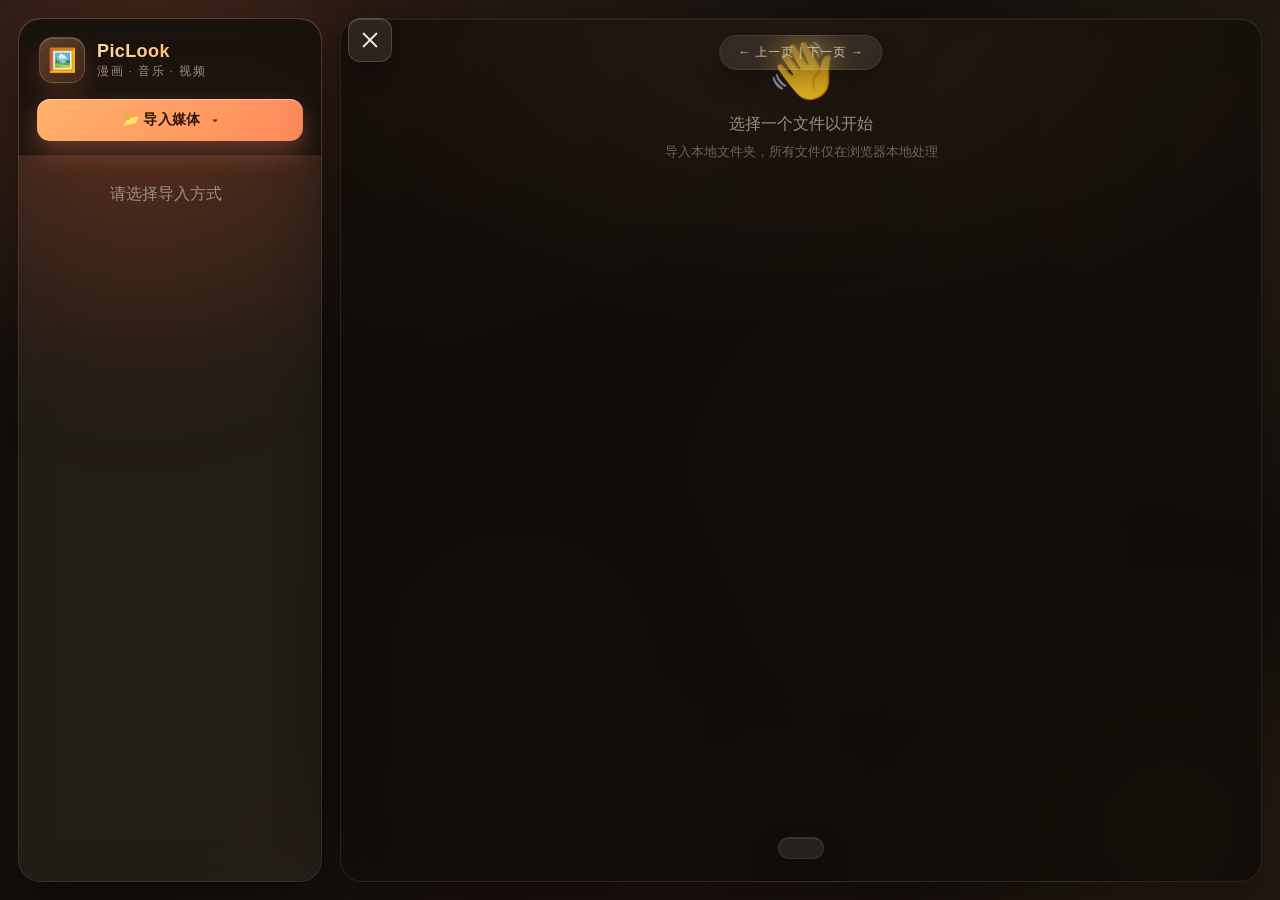
==== commit 6ffd91c8: "完全重置。" ====
--- a/AllinOne.html
+++ b/AllinOne.html
@@ -5,74 +5,294 @@
     <meta name="viewport" content="width=device-width, initial-scale=1.0">
     <title>PicLook - 漫画/音乐/视频阅读器</title>
     <style>
+/* ==================== 变量与基础 ==================== */
+
+:root {
+    --bg-0: #14100c;
+    --glass: rgba(255, 244, 230, 0.055);
+    --glass-strong: rgba(255, 244, 230, 0.09);
+    --glass-hover: rgba(255, 244, 230, 0.12);
+    --border: rgba(255, 244, 230, 0.09);
+    --border-strong: rgba(255, 244, 230, 0.16);
+    --text: #fbf3e9;
+    --text-dim: #d8c8b8;
+    --text-mute: #a08d7c;
+    --accent: #ffb26b;
+    --accent-2: #ff8a5c;
+    --accent-3: #ffd9a0;
+    --accent-deep: #2a1508;
+    --accent-glow: rgba(255, 138, 92, 0.35);
+    --radius-lg: 22px;
+    --radius-md: 14px;
+    --radius-sm: 11px;
+    --blur: 22px;
+}
+
 * {
     margin: 0;
     padding: 0;
     box-sizing: border-box;
 }
 
+html,
 body {
-    font-family: 'Microsoft YaHei', sans-serif;
-    background: #1a1a1a;
-    color: #fff;
+    height: 100%;
+}
+
+body {
+    font-family: -apple-system, "PingFang SC", "Hiragino Sans GB", "Microsoft YaHei", "Segoe UI", sans-serif;
+    color: var(--text);
     height: 100vh;
     overflow: hidden;
-}
+    -webkit-font-smoothing: antialiased;
+    background:
+        radial-gradient(1200px 800px at 15% -10%, rgba(255, 138, 92, 0.12), transparent 60%),
+        radial-gradient(1000px 700px at 110% 20%, rgba(255, 178, 107, 0.10), transparent 55%),
+        radial-gradient(900px 700px at 50% 120%, rgba(255, 100, 110, 0.08), transparent 60%),
+        var(--bg-0);
+}
+
+::selection {
+    background: rgba(255, 178, 107, 0.32);
+}
+
+::-webkit-scrollbar {
+    width: 9px;
+    height: 9px;
+}
+::-webkit-scrollbar-track {
+    background: transparent;
+}
+::-webkit-scrollbar-thumb {
+    background: rgba(255, 178, 107, 0.22);
+    border-radius: 10px;
+    border: 2px solid transparent;
+    background-clip: content-box;
+}
+::-webkit-scrollbar-thumb:hover {
+    background-color: rgba(255, 178, 107, 0.4);
+}
+
+/* ==================== 环境光背景 ==================== */
+
+.ambient {
+    position: fixed;
+    border-radius: 50%;
+    filter: blur(90px);
+    opacity: 0.55;
+    z-index: 0;
+    pointer-events: none;
+    animation: ambientFloat 20s ease-in-out infinite;
+}
+.ambient-1 {
+    width: 520px;
+    height: 520px;
+    top: -140px;
+    left: -120px;
+    background: radial-gradient(circle, rgba(255, 120, 80, 0.38), transparent 70%);
+}
+.ambient-2 {
+    width: 460px;
+    height: 460px;
+    right: -120px;
+    bottom: -160px;
+    background: radial-gradient(circle, rgba(255, 170, 90, 0.32), transparent 70%);
+    animation-delay: -7s;
+}
+.ambient-3 {
+    width: 380px;
+    height: 380px;
+    top: 34%;
+    right: 14%;
+    background: radial-gradient(circle, rgba(255, 205, 130, 0.24), transparent 70%);
+    animation-delay: -13s;
+}
+.ambient-4 {
+    width: 320px;
+    height: 320px;
+    bottom: 8%;
+    left: 28%;
+    background: radial-gradient(circle, rgba(255, 100, 110, 0.2), transparent 70%);
+    animation-delay: -4s;
+}
+
+@keyframes ambientFloat {
+    0%,
+    100% {
+        transform: translate(0, 0) scale(1);
+    }
+    33% {
+        transform: translate(30px, -24px) scale(1.06);
+    }
+    66% {
+        transform: translate(-22px, 20px) scale(0.96);
+    }
+}
+
+/* ==================== 布局 ==================== */
 
 .container {
+    position: relative;
+    z-index: 1;
     display: flex;
     height: 100vh;
-}
+    padding: 18px;
+    gap: 18px;
+}
+
+/* 侧边栏切换按钮 */
+.sidebar-toggle {
+    position: fixed;
+    z-index: 60;
+    top: 18px;
+    left: 348px;
+    width: 44px;
+    height: 44px;
+    display: flex;
+    flex-direction: column;
+    align-items: center;
+    justify-content: center;
+    gap: 5px;
+    background: var(--glass-strong);
+    border: 1px solid var(--border-strong);
+    border-radius: 12px;
+    backdrop-filter: blur(16px);
+    -webkit-backdrop-filter: blur(16px);
+    cursor: pointer;
+    box-shadow: 0 8px 24px rgba(0, 0, 0, 0.3), inset 0 1px 0 rgba(255, 255, 255, 0.12);
+    transition: left 0.32s ease, background 0.2s ease, transform 0.2s ease;
+    -webkit-tap-highlight-color: transparent;
+}
+.sidebar-toggle span {
+    display: block;
+    width: 20px;
+    height: 2px;
+    border-radius: 2px;
+    background: var(--text);
+    transition: transform 0.25s ease, opacity 0.25s ease;
+}
+.sidebar-toggle:hover {
+    background: var(--glass-hover);
+    transform: translateY(-1px);
+}
+.sidebar-toggle:active {
+    transform: translateY(0);
+}
+.sidebar-toggle.active span:nth-child(1) {
+    transform: translateY(7px) rotate(45deg);
+}
+.sidebar-toggle.active span:nth-child(2) {
+    opacity: 0;
+}
+.sidebar-toggle.active span:nth-child(3) {
+    transform: translateY(-7px) rotate(-45deg);
+}
+
+/* 移动端抽屉遮罩 */
+.sidebar-backdrop {
+    display: none;
+    position: fixed;
+    inset: 0;
+    z-index: 40;
+    background: rgba(10, 7, 5, 0.55);
+    backdrop-filter: blur(3px);
+    -webkit-backdrop-filter: blur(3px);
+    opacity: 0;
+    pointer-events: none;
+    transition: opacity 0.3s ease;
+}
+
+/* ==================== 侧边栏 ==================== */
 
 .sidebar {
-    width: 300px;
-    background: linear-gradient(180deg, #2d2d2d 0%, #252525 100%);
-    overflow-y: auto;
-    border-right: 1px solid #3a3a3a;
+    width: 304px;
     flex-shrink: 0;
-    box-shadow: 
-        inset -8px 0 30px rgba(74, 144, 217, 0.05),
-        2px 0 20px rgba(0, 0, 0, 0.3);
+    display: flex;
+    flex-direction: column;
+    background: var(--glass);
+    border: 1px solid var(--border);
+    border-radius: var(--radius-lg);
+    backdrop-filter: blur(var(--blur)) saturate(150%);
+    -webkit-backdrop-filter: blur(var(--blur)) saturate(150%);
+    box-shadow: 0 24px 60px rgba(0, 0, 0, 0.4), inset 0 1px 0 rgba(255, 255, 255, 0.08);
+    overflow: hidden;
     position: relative;
-}
-
-.sidebar::before {
-    content: '';
-    position: absolute;
-    top: 0;
-    left: 0;
-    right: 0;
-    bottom: 0;
-    background: linear-gradient(135deg, 
-        rgba(74, 144, 217, 0.03) 0%, 
-        transparent 50%,
-        rgba(155, 89, 182, 0.03) 100%);
-    pointer-events: none;
-}
-
+    transition: width 0.32s ease, opacity 0.32s ease, border-color 0.32s ease;
+}
+
+/* 头部固定在顶部，不参与滚动 */
 .sidebar-header {
-    padding: 20px;
-    border-bottom: 1px solid #444;
+    flex-shrink: 0;
+    min-width: 0;
+    padding: 18px 18px 14px;
+    border-bottom: 1px solid var(--border);
+    background: linear-gradient(180deg, rgba(24, 17, 12, 0.96) 0%, rgba(24, 17, 12, 0.88) 100%);
+    backdrop-filter: blur(14px);
+    -webkit-backdrop-filter: blur(14px);
+    border-radius: var(--radius-lg) var(--radius-lg) 0 0;
+}
+
+.app-brand {
+    display: flex;
+    align-items: center;
+    gap: 12px;
+    margin-bottom: 16px;
+    padding: 0 2px;
+}
+.app-logo {
+    width: 46px;
+    height: 46px;
+    flex-shrink: 0;
+    border-radius: 14px;
+    display: flex;
+    align-items: center;
+    justify-content: center;
+    font-size: 23px;
+    background: linear-gradient(135deg, rgba(255, 178, 107, 0.28), rgba(255, 138, 92, 0.16));
+    border: 1px solid var(--border-strong);
+    box-shadow: 0 10px 22px rgba(255, 138, 92, 0.16), inset 0 1px 0 rgba(255, 255, 255, 0.18);
+}
+.app-title {
+    font-size: 18px;
+    font-weight: 700;
+    letter-spacing: 0.4px;
+    background: linear-gradient(90deg, var(--accent-3), var(--accent));
+    -webkit-background-clip: text;
+    background-clip: text;
+    -webkit-text-fill-color: transparent;
+}
+.app-subtitle {
+    font-size: 11.5px;
+    color: var(--text-mute);
+    letter-spacing: 1.5px;
+    margin-top: 2px;
+}
+
+.import-dropdown {
+    position: relative;
+    width: 100%;
 }
 
 .folder-selector {
     width: 100%;
-    padding: 12px;
-    background: linear-gradient(135deg, #4a90d9 0%, #3a7bc8 100%);
-    color: white;
+    padding: 12px 14px;
+    display: flex;
+    align-items: center;
+    justify-content: center;
+    gap: 9px;
+    background: linear-gradient(135deg, var(--accent) 0%, var(--accent-2) 100%);
+    color: var(--accent-deep);
     border: none;
-    border-radius: 8px;
+    border-radius: 13px;
     cursor: pointer;
     font-size: 14px;
-    font-weight: bold;
-    transition: all 0.3s ease;
-    box-shadow: 
-        0 4px 15px rgba(74, 144, 217, 0.3),
-        inset 0 1px 0 rgba(255, 255, 255, 0.2);
+    font-weight: 700;
+    letter-spacing: 0.3px;
+    transition: all 0.25s ease;
     position: relative;
     overflow: hidden;
-}
-
+    box-shadow: 0 12px 26px rgba(255, 138, 92, 0.32), inset 0 1px 0 rgba(255, 255, 255, 0.4);
+}
 .folder-selector::before {
     content: '';
     position: absolute;
@@ -80,349 +300,397 @@
     left: -100%;
     width: 100%;
     height: 100%;
-    background: linear-gradient(90deg, 
-        transparent, 
-        rgba(255, 255, 255, 0.2), 
-        transparent);
-    transition: left 0.5s ease;
-}
-
+    background: linear-gradient(90deg, transparent, rgba(255, 255, 255, 0.35), transparent);
+    transition: left 0.55s ease;
+}
 .folder-selector:hover {
-    background: linear-gradient(135deg, #5a9fe9 0%, #4a8bd8 100%);
-    box-shadow: 
-        0 6px 20px rgba(74, 144, 217, 0.4),
-        inset 0 1px 0 rgba(255, 255, 255, 0.3);
     transform: translateY(-2px);
-}
-
+    box-shadow: 0 16px 32px rgba(255, 138, 92, 0.42), inset 0 1px 0 rgba(255, 255, 255, 0.45);
+}
 .folder-selector:hover::before {
     left: 100%;
 }
-
-.import-dropdown {
-    position: relative;
-    width: 100%;
+.folder-selector:active {
+    transform: translateY(0);
+}
+.folder-selector-arrow {
+    font-size: 11px;
+    opacity: 0.75;
+    margin-left: 2px;
+    transition: transform 0.2s ease;
+}
+.folder-selector:active .folder-selector-arrow {
+    transform: rotate(180deg);
 }
 
 .dropdown-menu {
     display: none;
     position: absolute;
-    top: 100%;
+    top: calc(100% + 8px);
     left: 0;
     right: 0;
-    margin-top: 8px;
-    background: linear-gradient(180deg, #3a3a3a 0%, #303030 100%);
-    border-radius: 10px;
-    box-shadow: 
-        0 8px 30px rgba(0, 0, 0, 0.4),
-        0 0 0 1px rgba(74, 144, 217, 0.1);
+    padding: 6px;
+    background: rgba(36, 26, 18, 0.92);
+    backdrop-filter: blur(22px) saturate(150%);
+    -webkit-backdrop-filter: blur(22px) saturate(150%);
+    border: 1px solid var(--border-strong);
+    border-radius: 14px;
+    box-shadow: 0 20px 46px rgba(0, 0, 0, 0.5);
     overflow: hidden;
     z-index: 100;
-    border: 1px solid #444;
-}
-
+}
 .dropdown-menu.show {
     display: block;
+    animation: fadeInDown 0.2s ease;
 }
 
 .dropdown-item {
-    padding: 12px 16px;
+    padding: 11px 14px;
+    border-radius: 10px;
     cursor: pointer;
-    transition: all 0.2s ease;
     font-size: 14px;
+    display: flex;
+    align-items: center;
+    gap: 10px;
+    color: var(--text-dim);
+    transition: all 0.18s ease;
+}
+.dropdown-item:hover {
+    background: rgba(255, 178, 107, 0.12);
+    color: var(--text);
+    transform: translateX(3px);
+}
+.dropdown-item.disabled {
+    color: var(--text-mute);
+    cursor: not-allowed;
+}
+.dropdown-item.disabled:hover {
+    background: none;
+    transform: none;
+}
+.dropdown-divider {
+    height: 1px;
+    background: var(--border);
+    margin: 6px 4px;
+}
+
+.file-tree {
+    flex: 1;
+    min-width: 0;
+    overflow-y: auto;
+    overflow-x: hidden;
+    scrollbar-gutter: stable;
+    padding: 8px 8px 18px;
+}
+
+.section-header {
+    padding: 16px 12px 8px;
+    font-size: 12px;
+    font-weight: 700;
+    color: var(--text-mute);
+    letter-spacing: 1.6px;
+    display: flex;
+    align-items: center;
+    gap: 8px;
+}
+.section-header::after {
+    content: '';
+    flex: 1;
+    height: 1px;
+    background: linear-gradient(90deg, var(--border-strong), transparent);
+}
+
+/* 漫画条目 */
+.comic-item {
+    padding: 13px 14px;
+    margin: 6px 4px;
+    background: var(--glass);
+    border: 1px solid var(--border);
+    border-radius: 12px;
+    cursor: pointer;
+    font-size: 14px;
+    color: var(--text-dim);
+    display: flex;
+    align-items: center;
+    gap: 9px;
     position: relative;
     overflow: hidden;
-}
-
-.dropdown-item::before {
+    text-overflow: ellipsis;
+    white-space: nowrap;
+    box-shadow: 0 4px 14px rgba(0, 0, 0, 0.16);
+    transition: all 0.22s ease;
+}
+.comic-item::before {
     content: '';
     position: absolute;
     top: 0;
     left: 0;
+    bottom: 0;
     width: 3px;
-    height: 100%;
-    background: linear-gradient(180deg, #4a90d9 0%, #3a7bc8 100%);
+    background: linear-gradient(180deg, var(--accent-3), var(--accent-2));
     transform: scaleY(0);
-    transition: transform 0.2s ease;
-}
-
-.dropdown-item:hover {
-    background: linear-gradient(90deg, rgba(74, 144, 217, 0.2) 0%, transparent 100%);
-    padding-left: 20px;
-}
-
-.dropdown-item:hover::before {
+    transition: transform 0.22s ease;
+}
+.comic-item:hover {
+    background: var(--glass-hover);
+    border-color: var(--border-strong);
+    color: var(--text);
+    transform: translateX(4px);
+    box-shadow: 0 8px 22px rgba(0, 0, 0, 0.22), 0 0 0 1px rgba(255, 178, 107, 0.1);
+}
+.comic-item:hover::before {
     transform: scaleY(1);
 }
-
-.dropdown-item.disabled {
-    color: #888;
-    cursor: not-allowed;
-}
-
-.dropdown-item.disabled:hover {
-    background: #3a3a3a;
-}
-
-.dropdown-divider {
-    height: 1px;
-    background: #555;
-    margin: 4px 0;
-}
-
-.file-tree {
-    padding: 10px;
-}
-
+.comic-item.active {
+    background: linear-gradient(135deg, rgba(255, 178, 107, 0.22), rgba(255, 138, 92, 0.12));
+    border-color: rgba(255, 178, 107, 0.5);
+    color: var(--text);
+    box-shadow: 0 8px 24px rgba(255, 138, 92, 0.16), inset 0 1px 0 rgba(255, 255, 255, 0.08);
+}
+.comic-item.active::before {
+    transform: scaleY(1);
+}
+
+/* 专辑文件夹 */
 .comic-folder {
-    margin-bottom: 15px;
-}
-
+    margin-bottom: 6px;
+}
 .comic-title {
-    font-size: 16px;
-    font-weight: bold;
-    padding: 10px;
-    background: #333;
-    border-radius: 4px;
+    padding: 12px 14px;
+    margin: 6px 4px;
+    background: var(--glass);
+    border: 1px solid var(--border);
+    border-radius: 12px;
     cursor: pointer;
     user-select: none;
     display: flex;
     align-items: center;
     gap: 8px;
-}
-
+    font-size: 14px;
+    font-weight: 600;
+    color: var(--text-dim);
+    position: relative;
+    overflow: hidden;
+    transition: all 0.22s ease;
+}
+.comic-title::before {
+    content: '›';
+    color: var(--text-mute);
+    font-size: 14px;
+    transition: transform 0.2s ease;
+}
 .comic-title:hover {
-    background: #444;
-}
-
-.comic-title::before {
-    content: '▶';
-    font-size: 10px;
-    transition: transform 0.2s;
-}
-
+    background: var(--glass-hover);
+    color: var(--text);
+}
 .comic-folder.open .comic-title::before {
     transform: rotate(90deg);
 }
 
+.album-folder .comic-title {
+    background: linear-gradient(135deg, rgba(255, 178, 107, 0.13), rgba(255, 138, 92, 0.06));
+    border-color: rgba(255, 178, 107, 0.2);
+}
+
 .chapters {
     display: none;
-    margin-top: 5px;
-    padding-left: 15px;
-}
-
+    margin-top: 2px;
+    padding-left: 8px;
+}
 .comic-folder.open .chapters {
     display: block;
+    animation: fadeInDown 0.25s ease;
 }
 
 .chapter {
-    padding: 8px 10px;
-    margin: 4px 0;
-    background: #3a3a3a;
-    border-radius: 4px;
+    padding: 11px 13px;
+    margin: 5px 4px 5px 10px;
+    background: var(--glass);
+    border: 1px solid var(--border);
+    border-radius: 11px;
     cursor: pointer;
-    font-size: 14px;
-}
-
-.chapter:hover {
-    background: #4a4a4a;
-}
-
-.chapter.active {
-    background: #4a90d9;
-}
-
-.comic-item {
-    padding: 12px 15px;
-    margin: 5px 0;
-    background: linear-gradient(135deg, #3a3a3a 0%, #333333 100%);
-    border-radius: 8px;
-    cursor: pointer;
-    font-size: 14px;
-    transition: all 0.25s ease;
+    font-size: 13.5px;
+    color: var(--text-dim);
+    position: relative;
     overflow: hidden;
     text-overflow: ellipsis;
     white-space: nowrap;
-    position: relative;
-    border: 1px solid transparent;
-    box-shadow: 0 2px 8px rgba(0, 0, 0, 0.1);
-}
-
-.comic-item::before {
-    content: '';
-    position: absolute;
-    top: 0;
-    left: 0;
-    right: 0;
-    height: 2px;
-    background: linear-gradient(90deg, 
-        transparent, 
-        rgba(74, 144, 217, 0.5), 
-        transparent);
-    transform: scaleX(0);
-    transition: transform 0.3s ease;
-}
-
-.comic-item:hover {
-    background: linear-gradient(135deg, #444444 0%, #3a3a3a 100%);
-    border-color: rgba(74, 144, 217, 0.3);
-    transform: translateX(4px);
-    box-shadow: 
-        0 4px 15px rgba(0, 0, 0, 0.2),
-        0 0 20px rgba(74, 144, 217, 0.1);
-}
-
-.comic-item:hover::before {
-    transform: scaleX(1);
-}
-
-.comic-item.active {
-    background: linear-gradient(135deg, #4a90d9 0%, #3a7bc8 100%);
-    box-shadow: 
-        0 4px 20px rgba(74, 144, 217, 0.4),
-        inset 0 1px 0 rgba(255, 255, 255, 0.2);
-    border-color: rgba(255, 255, 255, 0.3);
-}
-
-.zip-comic {
-    margin: 4px 0;
-}
-
-.zip-chapter {
-    background: linear-gradient(135deg, #e67e22 0%, #d35400 100%);
-}
-
-.zip-chapter:hover {
-    background: linear-gradient(135deg, #f39c12 0%, #e67e22 100%);
-}
-
-.zip-chapter.active {
-    background: linear-gradient(135deg, #4a90d9 0%, #2980b9 100%);
-}
-
-.section-header {
-    padding: 10px 15px;
-    margin: 10px 0;
-    font-size: 14px;
-    font-weight: bold;
-    color: #666;
-    text-transform: uppercase;
-    letter-spacing: 1px;
-}
-
-.album-folder .comic-title {
-    background: linear-gradient(135deg, #4a3a6a 0%, #3a2a5a 100%);
-    border: 1px solid transparent;
-    box-shadow: 0 2px 8px rgba(0, 0, 0, 0.1);
-    position: relative;
-    overflow: hidden;
-}
-
-.album-folder .comic-title::before {
-    content: '';
-    position: absolute;
-    top: 0;
-    left: 0;
-    right: 0;
-    height: 2px;
-    background: linear-gradient(90deg, 
-        transparent, 
-        rgba(155, 89, 182, 0.5), 
-        transparent);
-    transform: scaleX(0);
-    transition: transform 0.3s ease;
-}
-
-.album-folder .comic-title:hover {
-    background: linear-gradient(135deg, #5a4a7a 0%, #4a3a6a 100%);
-    border-color: rgba(155, 89, 182, 0.3);
-    transform: translateX(4px);
-    box-shadow: 
-        0 4px 15px rgba(0, 0, 0, 0.2),
-        0 0 20px rgba(155, 89, 182, 0.1);
-}
-
-.album-folder .comic-title:hover::before {
-    transform: scaleX(1);
-}
-
-.track {
-    padding: 12px 15px;
-    margin: 5px 0;
-    background: linear-gradient(135deg, #3a3a5a 0%, #33334a 100%);
-    border-radius: 8px;
+    transition: all 0.2s ease;
+}
+.chapter:hover {
+    background: var(--glass-hover);
+    color: var(--text);
+    transform: translateX(3px);
+}
+.chapter.active {
+    background: linear-gradient(135deg, rgba(255, 178, 107, 0.26), rgba(255, 138, 92, 0.14));
+    border-color: rgba(255, 178, 107, 0.5);
+    color: var(--text);
+}
+
+/* 视频条目 */
+.video-item {
+    padding: 12px 14px;
+    margin: 6px 4px;
+    background: var(--glass);
+    border: 1px solid var(--border);
+    border-radius: 12px;
     cursor: pointer;
     font-size: 14px;
-    transition: all 0.25s ease;
-    position: relative;
-    border: 1px solid transparent;
-    box-shadow: 0 2px 8px rgba(0, 0, 0, 0.1);
-    overflow: hidden;
-}
-
-.track::before {
-    content: '';
-    position: absolute;
-    top: 0;
-    left: 0;
-    width: 3px;
-    height: 100%;
-    background: linear-gradient(180deg, #9b59b6 0%, #8e44ad 100%);
-    transform: scaleY(0);
-    transition: transform 0.2s ease;
-}
-
-.track:hover {
-    background: linear-gradient(135deg, #44446a 0%, #3a3a5a 100%);
-    border-color: rgba(155, 89, 182, 0.3);
-    padding-left: 20px;
-    box-shadow: 
-        0 4px 15px rgba(0, 0, 0, 0.2),
-        0 0 20px rgba(155, 89, 182, 0.1);
-}
-
-.track:hover::before {
-    transform: scaleY(1);
-}
-
-.track.active {
-    background: linear-gradient(135deg, #9b59b6 0%, #8e44ad 100%);
-    box-shadow: 
-        0 4px 20px rgba(155, 89, 182, 0.4),
-        inset 0 1px 0 rgba(255, 255, 255, 0.2);
-    border-color: rgba(255, 255, 255, 0.3);
-}
-
-.video-item {
-    padding: 10px 15px;
-    margin: 4px 0;
-    background: #3a3a3a;
-    border-radius: 4px;
-    cursor: pointer;
-    font-size: 14px;
-    transition: background 0.2s;
+    color: var(--text-dim);
+    display: flex;
+    align-items: center;
+    gap: 9px;
     overflow: hidden;
     text-overflow: ellipsis;
     white-space: nowrap;
-}
-
+    transition: all 0.2s ease;
+}
 .video-item:hover {
-    background: #4a4a4a;
-}
-
+    background: var(--glass-hover);
+    color: var(--text);
+    transform: translateX(3px);
+}
 .video-item.active {
-    background: #4a90d9;
-}
+    background: linear-gradient(135deg, rgba(255, 178, 107, 0.22), rgba(255, 138, 92, 0.12));
+    border-color: rgba(255, 178, 107, 0.5);
+    color: var(--text);
+}
+
+/* ==================== 浏览区 ==================== */
 
 .viewer {
     flex: 1;
+    min-width: 0;
+    position: relative;
     display: flex;
     flex-direction: column;
     align-items: center;
     justify-content: center;
-    background: #0a0a0a;
-    overflow: auto;
-    position: relative;
+    background:
+        radial-gradient(900px 520px at 50% 0%, rgba(255, 178, 107, 0.07), transparent 60%),
+        rgba(18, 13, 9, 0.82);
+    border: 1px solid var(--border);
+    border-radius: var(--radius-lg);
+    backdrop-filter: blur(12px);
+    -webkit-backdrop-filter: blur(12px);
+    box-shadow: 0 24px 60px rgba(0, 0, 0, 0.42), inset 0 1px 0 rgba(255, 255, 255, 0.06);
+    overflow: hidden;
+}
+
+.no-content {
+    text-align: center;
+    color: var(--text-mute);
+    font-size: 16px;
+    display: flex;
+    flex-direction: column;
+    align-items: center;
+    gap: 8px;
+    padding: 20px;
+}
+.no-content-icon {
+    font-size: 54px;
+    opacity: 0.85;
+    margin-bottom: 4px;
+}
+.no-content-sub {
+    font-size: 13px;
+    opacity: 0.65;
+}
+
+.nav-hint {
+    position: absolute;
+    top: 16px;
+    left: 50%;
+    transform: translateX(-50%);
+    z-index: 6;
+    background: var(--glass-strong);
+    border: 1px solid var(--border);
+    backdrop-filter: blur(16px);
+    -webkit-backdrop-filter: blur(16px);
+    padding: 8px 18px;
+    border-radius: 30px;
+    font-size: 12px;
+    color: var(--text-dim);
+    letter-spacing: 1px;
+    box-shadow: 0 10px 26px rgba(0, 0, 0, 0.3);
+    pointer-events: none;
+    transition: opacity 0.3s ease;
+}
+.nav-hint.hidden {
+    opacity: 0;
+}
+
+.nav-btn {
+    position: absolute;
+    top: 50%;
+    transform: translateY(-50%);
+    z-index: 10;
+    width: 54px;
+    height: 54px;
+    border: 1px solid var(--border-strong);
+    border-radius: 50%;
+    background: var(--glass-strong);
+    backdrop-filter: blur(16px);
+    -webkit-backdrop-filter: blur(16px);
+    color: var(--text);
+    font-size: 26px;
+    cursor: pointer;
+    display: flex;
+    align-items: center;
+    justify-content: center;
+    box-shadow: 0 10px 30px rgba(0, 0, 0, 0.32), inset 0 1px 0 rgba(255, 255, 255, 0.12);
+    transition: all 0.25s ease;
+}
+.nav-btn:hover {
+    background: linear-gradient(135deg, rgba(255, 178, 107, 0.4), rgba(255, 138, 92, 0.28));
+    border-color: rgba(255, 178, 107, 0.45);
+    transform: translateY(-50%) scale(1.08);
+    box-shadow: 0 12px 32px rgba(255, 138, 92, 0.28);
+}
+.nav-btn:active {
+    transform: translateY(-50%) scale(0.98);
+}
+.nav-btn.hidden {
+    opacity: 0;
+    pointer-events: none;
+}
+.nav-btn-left {
+    left: 22px;
+}
+.nav-btn-right {
+    right: 22px;
+}
+
+.reset-btn {
+    position: absolute;
+    top: 18px;
+    right: 18px;
+    z-index: 10;
+    width: 40px;
+    height: 40px;
+    border: 1px solid var(--border);
+    border-radius: 50%;
+    background: var(--glass);
+    backdrop-filter: blur(14px);
+    -webkit-backdrop-filter: blur(14px);
+    color: var(--text-dim);
+    font-size: 18px;
+    cursor: pointer;
+    display: flex;
+    align-items: center;
+    justify-content: center;
+    box-shadow: 0 8px 22px rgba(0, 0, 0, 0.28), inset 0 1px 0 rgba(255, 255, 255, 0.08);
+    transition: all 0.28s ease;
+}
+.reset-btn:hover {
+    color: var(--accent);
+    transform: rotate(180deg);
+    background: var(--glass-hover);
+}
+.reset-btn.hidden {
+    opacity: 0;
+    pointer-events: none;
 }
 
 .image-container {
@@ -435,11 +703,7 @@
     cursor: grab;
     position: relative;
 }
-
-.image-container:active {
-    cursor: grabbing;
-}
-
+.image-container:active,
 .image-container.dragging {
     cursor: grabbing;
 }
@@ -450,87 +714,36 @@
     object-fit: contain;
     transition: transform 0.1s ease-out;
     transform-origin: center center;
-}
-
+    filter: drop-shadow(0 22px 44px rgba(0, 0, 0, 0.5));
+}
 .viewer-image.dragging {
     transition: none;
 }
 
-.nav-btn {
+.viewer-info {
     position: absolute;
-    top: 50%;
-    transform: translateY(-50%);
-    width: 60px;
-    height: 60px;
-    border: none;
-    border-radius: 50%;
-    background: radial-gradient(circle at 30% 30%, rgba(255,255,255,0.1) 0%, rgba(0,0,0,0.6) 100%);
-    color: white;
-    font-size: 28px;
-    font-weight: bold;
-    cursor: pointer;
-    transition: all 0.3s ease;
-    display: flex;
-    align-items: center;
-    justify-content: center;
-    z-index: 10;
-    box-shadow: 
-        0 4px 15px rgba(0, 0, 0, 0.3),
-        inset 0 1px 0 rgba(255, 255, 255, 0.1),
-        0 0 20px rgba(74, 144, 217, 0.1);
-    backdrop-filter: blur(10px);
-}
-
-.nav-btn:hover {
-    background: radial-gradient(circle at 30% 30%, rgba(255,255,255,0.2) 0%, rgba(74, 144, 217, 0.8) 100%);
-    transform: translateY(-50%) scale(1.1);
-    box-shadow: 
-        0 6px 25px rgba(74, 144, 217, 0.4),
-        inset 0 1px 0 rgba(255, 255, 255, 0.3),
-        0 0 40px rgba(74, 144, 217, 0.3);
-}
-
-.nav-btn.hidden {
+    bottom: 22px;
+    left: 50%;
+    transform: translateX(-50%);
+    z-index: 6;
+    background: var(--glass-strong);
+    border: 1px solid var(--border);
+    backdrop-filter: blur(16px);
+    -webkit-backdrop-filter: blur(16px);
+    padding: 10px 22px;
+    border-radius: 30px;
+    font-size: 13px;
+    color: var(--text-dim);
+    white-space: nowrap;
+    box-shadow: 0 12px 32px rgba(0, 0, 0, 0.32), inset 0 1px 0 rgba(255, 255, 255, 0.08);
+    pointer-events: none;
+    transition: opacity 0.3s ease;
+}
+.viewer-info.hidden {
     opacity: 0;
-    pointer-events: none;
-}
-
-.nav-btn-left {
-    left: 20px;
-}
-
-.nav-btn-right {
-    right: 20px;
-}
-
-.reset-btn {
-    position: absolute;
-    top: 20px;
-    right: 20px;
-    width: 40px;
-    height: 40px;
-    border: none;
-    border-radius: 50%;
-    background: rgba(0, 0, 0, 0.6);
-    color: white;
-    font-size: 20px;
-    cursor: pointer;
-    transition: all 0.3s ease;
-    display: flex;
-    align-items: center;
-    justify-content: center;
-    z-index: 10;
-}
-
-.reset-btn:hover {
-    background: rgba(74, 144, 217, 0.8);
-    transform: scale(1.1);
-}
-
-.reset-btn.hidden {
-    opacity: 0;
-    pointer-events: none;
-}
+}
+
+/* ==================== 视频播放器 ==================== */
 
 .video-player {
     width: 100%;
@@ -541,7 +754,6 @@
     justify-content: center;
     background: #000;
 }
-
 .video-element {
     max-width: 100%;
     max-height: 100%;
@@ -550,150 +762,118 @@
 
 .video-controls {
     position: absolute;
-    bottom: 0;
-    left: 0;
-    right: 0;
-    background: rgba(0, 0, 0, 0.7);
-    padding: 10px 20px;
+    left: 16px;
+    right: 16px;
+    bottom: 16px;
+    z-index: 8;
+    background: rgba(24, 17, 12, 0.7);
+    backdrop-filter: blur(18px) saturate(150%);
+    -webkit-backdrop-filter: blur(18px) saturate(150%);
+    border: 1px solid var(--border);
+    border-radius: 16px;
+    padding: 12px 16px;
     display: flex;
     flex-direction: column;
-    gap: 10px;
-    opacity: 1;
-    transition: opacity 0.3s ease;
-}
-
+    gap: 12px;
+    box-shadow: 0 18px 44px rgba(0, 0, 0, 0.5), inset 0 1px 0 rgba(255, 255, 255, 0.08);
+    transition: opacity 0.3s ease, transform 0.3s ease;
+}
 .video-controls.hidden {
     opacity: 0;
+    transform: translateY(12px);
     pointer-events: none;
 }
 
 .video-progress {
     width: 100%;
 }
-
 .video-progress-bar {
     width: 100%;
     height: 6px;
-    background: #555;
+    background: rgba(255, 255, 255, 0.1);
     border-radius: 3px;
     cursor: pointer;
     overflow: hidden;
 }
-
 .video-progress-fill {
     height: 100%;
-    background: #4a90d9;
     width: 0%;
+    border-radius: 3px;
+    background: linear-gradient(90deg, var(--accent-3), var(--accent), var(--accent-2));
+    box-shadow: 0 0 14px var(--accent-glow);
     transition: width 0.1s;
 }
 
 .video-buttons {
     display: flex;
     align-items: center;
-    gap: 10px;
-}
-
+    gap: 8px;
+}
 .video-btn {
     width: 36px;
     height: 36px;
     border: none;
     border-radius: 50%;
-    background: rgba(255, 255, 255, 0.2);
-    color: white;
-    font-size: 16px;
+    background: rgba(255, 255, 255, 0.08);
+    color: var(--text);
+    font-size: 13px;
     cursor: pointer;
     display: flex;
     align-items: center;
     justify-content: center;
-    transition: background 0.2s;
-}
-
+    transition: all 0.2s ease;
+}
 .video-btn:hover {
-    background: rgba(255, 255, 255, 0.4);
-}
-
+    background: rgba(255, 178, 107, 0.25);
+    transform: scale(1.08);
+}
+#videoPlayPause {
+    background: linear-gradient(135deg, var(--accent), var(--accent-2));
+    color: var(--accent-deep);
+    box-shadow: 0 6px 16px var(--accent-glow);
+}
+#videoPlayPause:hover {
+    transform: scale(1.1);
+    box-shadow: 0 8px 20px var(--accent-glow);
+}
+.video-toggle.active {
+    background: linear-gradient(135deg, var(--accent), var(--accent-2));
+    color: var(--accent-deep);
+    box-shadow: 0 4px 14px var(--accent-glow);
+}
+.video-spacer {
+    flex: 1;
+}
 .video-time {
-    color: #fff;
-    font-size: 12px;
-    margin-left: auto;
-}
-
+    color: var(--text-dim);
+    font-size: 12.5px;
+    font-variant-numeric: tabular-nums;
+    margin-left: 4px;
+}
 .video-volume {
-    width: 80px;
+    width: 84px;
     height: 4px;
     cursor: pointer;
-    accent-color: #4a90d9;
-}
-
-.video-toggle.active {
-    background: rgba(74, 144, 217, 0.8);
-}
-
-.viewer-info {
-    position: absolute;
-    bottom: 20px;
-    left: 50%;
-    transform: translateX(-50%);
-    background: linear-gradient(135deg, rgba(0, 0, 0, 0.8) 0%, rgba(30, 30, 30, 0.7) 100%);
-    padding: 12px 24px;
-    border-radius: 25px;
-    font-size: 14px;
-    opacity: 1;
-    transition: all 0.3s ease;
-    pointer-events: none;
-    box-shadow: 
-        0 4px 15px rgba(0, 0, 0, 0.4),
-        0 0 20px rgba(74, 144, 217, 0.1),
-        inset 0 1px 0 rgba(255, 255, 255, 0.05);
-    border: 1px solid rgba(74, 144, 217, 0.2);
-    backdrop-filter: blur(10px);
-}
-
-.viewer-info.hidden {
-    opacity: 0;
-}
-
-.no-content {
-    text-align: center;
-    color: #888;
-    font-size: 18px;
-}
-
-.nav-hint {
-    position: absolute;
-    top: 20px;
-    left: 50%;
-    transform: translateX(-50%);
-    background: rgba(0, 0, 0, 0.5);
-    padding: 8px 16px;
-    border-radius: 16px;
-    font-size: 12px;
-    color: #aaa;
-    opacity: 1;
-    transition: opacity 0.3s ease;
-    pointer-events: none;
-}
-
-.nav-hint.hidden {
-    opacity: 0;
-}
+    accent-color: var(--accent);
+}
+
+/* ==================== 音频播放器 ==================== */
 
 .audio-player {
     display: flex;
     flex-direction: column;
     align-items: center;
-    gap: 25px;
-    padding: 50px;
-    width: 550px;
-    max-width: 90vw;
-    max-height: 90vh;
-    background: linear-gradient(135deg, rgba(30, 30, 40, 0.95) 0%, rgba(20, 20, 30, 0.98) 100%);
-    border-radius: 20px;
-    box-shadow: 
-        0 20px 60px rgba(0, 0, 0, 0.5),
-        0 0 0 1px rgba(155, 89, 182, 0.1),
-        inset 0 1px 0 rgba(255, 255, 255, 0.05);
-    backdrop-filter: blur(20px);
+    gap: 20px;
+    padding: 36px 44px 32px;
+    width: 520px;
+    max-width: 92vw;
+    max-height: calc(100vh - 96px);
+    background: rgba(28, 20, 14, 0.6);
+    backdrop-filter: blur(26px) saturate(150%);
+    -webkit-backdrop-filter: blur(26px) saturate(150%);
+    border: 1px solid var(--border-strong);
+    border-radius: 28px;
+    box-shadow: 0 32px 80px rgba(0, 0, 0, 0.55), inset 0 1px 0 rgba(255, 255, 255, 0.1), 0 0 90px rgba(255, 138, 92, 0.07);
     position: absolute;
     top: 50%;
     left: 50%;
@@ -701,57 +881,44 @@
     overflow: hidden;
     z-index: 10;
 }
-
 .audio-player::before {
     content: '';
     position: absolute;
-    top: -50%;
-    left: -50%;
-    width: 200%;
-    height: 200%;
-    background: radial-gradient(circle at 30% 30%, 
-        rgba(155, 89, 182, 0.1) 0%, 
-        transparent 50%);
+    top: -40%;
+    left: -40%;
+    width: 180%;
+    height: 180%;
+    background: radial-gradient(circle at 30% 25%, rgba(255, 178, 107, 0.13), transparent 55%);
     pointer-events: none;
 }
 
 .audio-cover {
-    width: 220px;
-    height: 220px;
-    min-width: 220px;
-    min-height: 220px;
-    background: linear-gradient(135deg, #6a4a8a 0%, #4a3a6a 50%, #5a4a7a 100%);
-    border-radius: 16px;
+    width: 200px;
+    height: 200px;
+    min-width: 200px;
+    min-height: 200px;
+    background: linear-gradient(135deg, #5c3a20, #3a2416);
+    border-radius: 22px;
     display: flex;
     align-items: center;
     justify-content: center;
-    box-shadow: 
-        0 15px 40px rgba(155, 89, 182, 0.3),
-        inset 0 1px 0 rgba(255, 255, 255, 0.1);
+    box-shadow: 0 18px 44px rgba(255, 138, 92, 0.2), inset 0 1px 0 rgba(255, 255, 255, 0.15);
     position: relative;
     overflow: hidden;
-    transition: transform 0.3s ease;
     flex-shrink: 0;
-}
-
+    transition: box-shadow 0.4s ease;
+}
 .audio-cover::before {
     content: '';
     position: absolute;
-    top: 0;
-    left: 0;
-    right: 0;
-    bottom: 0;
-    background: linear-gradient(135deg, 
-        rgba(255, 255, 255, 0.1) 0%, 
-        transparent 50%,
-        rgba(0, 0, 0, 0.2) 100%);
+    inset: 0;
+    background: linear-gradient(135deg, rgba(255, 255, 255, 0.12) 0%, transparent 50%, rgba(0, 0, 0, 0.22) 100%);
     pointer-events: none;
 }
-
 .audio-icon {
-    font-size: 64px;
-}
-
+    font-size: 62px;
+    filter: drop-shadow(0 6px 16px rgba(0, 0, 0, 0.35));
+}
 .cover-image {
     position: absolute;
     top: 0;
@@ -761,20 +928,67 @@
     object-fit: cover;
 }
 
+.audio-player.playing .audio-cover {
+    box-shadow: 0 18px 48px rgba(255, 138, 92, 0.36), 0 0 0 1px rgba(255, 178, 107, 0.35);
+}
+.audio-player.playing .audio-cover::after {
+    content: '';
+    position: absolute;
+    inset: -8px;
+    border-radius: 28px;
+    border: 2px solid rgba(255, 178, 107, 0.45);
+    animation: pulseRing 2.6s ease-out infinite;
+}
+@keyframes pulseRing {
+    0% {
+        transform: scale(1);
+        opacity: 0.8;
+    }
+    70% {
+        transform: scale(1.14);
+        opacity: 0;
+    }
+    100% {
+        transform: scale(1.14);
+        opacity: 0;
+    }
+}
+
+.audio-visualizer {
+    width: 100%;
+    height: 74px;
+    border-radius: 14px;
+    background: rgba(0, 0, 0, 0.24);
+    border: 1px solid rgba(255, 255, 255, 0.05);
+}
+
 .audio-info {
     text-align: center;
-}
-
+    min-height: 58px;
+    display: flex;
+    flex-direction: column;
+    justify-content: center;
+    width: 100%;
+}
 .audio-title {
-    font-size: 24px;
-    font-weight: bold;
-    color: #fff;
-    margin-bottom: 8px;
-}
-
+    font-size: 21px;
+    font-weight: 700;
+    color: var(--text);
+    letter-spacing: 0.3px;
+    margin-bottom: 6px;
+    overflow: hidden;
+    text-overflow: ellipsis;
+    white-space: nowrap;
+    max-width: 100%;
+}
 .audio-album {
-    font-size: 16px;
-    color: #888;
+    font-size: 13.5px;
+    color: var(--text-mute);
+    letter-spacing: 0.5px;
+    overflow: hidden;
+    text-overflow: ellipsis;
+    white-space: nowrap;
+    max-width: 100%;
 }
 
 .audio-controls {
@@ -782,50 +996,39 @@
     align-items: center;
     gap: 20px;
 }
-
 .audio-btn {
-    width: 52px;
-    height: 52px;
-    border: none;
+    width: 50px;
+    height: 50px;
+    border: 1px solid var(--border);
     border-radius: 50%;
-    background: linear-gradient(135deg, #9b59b6 0%, #8e44ad 100%);
-    color: white;
-    font-size: 22px;
+    background: var(--glass);
+    backdrop-filter: blur(12px);
+    -webkit-backdrop-filter: blur(12px);
+    color: var(--text);
+    font-size: 17px;
     cursor: pointer;
-    transition: all 0.3s ease;
     display: flex;
     align-items: center;
     justify-content: center;
-    box-shadow: 
-        0 4px 15px rgba(155, 89, 182, 0.4),
-        inset 0 1px 0 rgba(255, 255, 255, 0.2);
-}
-
+    transition: all 0.25s ease;
+}
 .audio-btn:hover {
-    background: linear-gradient(135deg, #a569bd 0%, #9b59b6 100%);
-    transform: scale(1.15);
-    box-shadow: 
-        0 6px 20px rgba(155, 89, 182, 0.5),
-        inset 0 1px 0 rgba(255, 255, 255, 0.3),
-        0 0 30px rgba(155, 89, 182, 0.3);
-}
-
+    background: var(--glass-hover);
+    transform: scale(1.1);
+    box-shadow: 0 8px 20px rgba(0, 0, 0, 0.3);
+}
 .audio-play-btn {
-    width: 75px;
-    height: 75px;
-    font-size: 32px;
-    background: linear-gradient(135deg, #c0392b 0%, #a93226 100%);
-    box-shadow: 
-        0 6px 20px rgba(192, 57, 43, 0.5),
-        inset 0 1px 0 rgba(255, 255, 255, 0.2);
-}
-
+    width: 68px;
+    height: 68px;
+    font-size: 26px;
+    background: linear-gradient(135deg, var(--accent), var(--accent-2));
+    color: var(--accent-deep);
+    border: none;
+    box-shadow: 0 12px 28px var(--accent-glow), inset 0 1px 0 rgba(255, 255, 255, 0.35);
+}
 .audio-play-btn:hover {
-    background: linear-gradient(135deg, #d35400 0%, #c0392b 100%);
-    box-shadow: 
-        0 8px 25px rgba(192, 57, 43, 0.6),
-        inset 0 1px 0 rgba(255, 255, 255, 0.3),
-        0 0 40px rgba(192, 57, 43, 0.3);
+    background: linear-gradient(135deg, var(--accent-3), var(--accent));
+    box-shadow: 0 16px 34px var(--accent-glow), inset 0 1px 0 rgba(255, 255, 255, 0.4);
 }
 
 .audio-progress {
@@ -834,69 +1037,260 @@
     flex-direction: column;
     gap: 8px;
 }
-
 .progress-bar {
     width: 100%;
-    height: 8px;
-    background: linear-gradient(90deg, #3a3a4a 0%, #2a2a3a 100%);
+    height: 7px;
+    background: rgba(255, 255, 255, 0.08);
     border-radius: 4px;
     position: relative;
     cursor: pointer;
-    box-shadow: 
-        inset 0 2px 4px rgba(0, 0, 0, 0.3),
-        0 1px 0 rgba(255, 255, 255, 0.05);
-}
-
+    box-shadow: inset 0 1px 2px rgba(0, 0, 0, 0.3);
+}
 .progress-fill {
     height: 100%;
-    background: linear-gradient(90deg, #9b59b6 0%, #8e44ad 50%, #9b59b6 100%);
     border-radius: 4px;
-    box-shadow: 
-        0 0 10px rgba(155, 89, 182, 0.5),
-        inset 0 1px 0 rgba(255, 255, 255, 0.2);
+    background: linear-gradient(90deg, var(--accent-3), var(--accent), var(--accent-2));
+    box-shadow: 0 0 12px var(--accent-glow);
     transition: width 0.1s ease;
 }
-
 .progress-handle {
     position: absolute;
     top: 50%;
-    width: 18px;
-    height: 18px;
-    background: radial-gradient(circle at 30% 30%, #fff 0%, #ddd 100%);
+    width: 16px;
+    height: 16px;
+    background: #fff;
     border-radius: 50%;
     transform: translate(-50%, -50%);
-    box-shadow: 
-        0 2px 8px rgba(0, 0, 0, 0.4),
-        0 0 10px rgba(155, 89, 182, 0.5);
+    box-shadow: 0 3px 10px rgba(0, 0, 0, 0.45), 0 0 0 3px rgba(255, 178, 107, 0.3);
     transition: transform 0.2s ease;
 }
-
 .progress-handle:hover {
-    transform: translate(-50%, -50%) scale(1.2);
-}
-
+    transform: translate(-50%, -50%) scale(1.25);
+}
 .progress-time {
     text-align: center;
-    font-size: 14px;
-    color: #888;
+    font-size: 13px;
+    color: var(--text-mute);
+    font-variant-numeric: tabular-nums;
 }
 
 .audio-volume {
     width: 150px;
     height: 6px;
     cursor: pointer;
-    accent-color: #4a90d9;
-}
-    </style>
+    accent-color: var(--accent);
+}
+
+/* ==================== 动画 ==================== */
+
+@keyframes fadeInUp {
+    from {
+        opacity: 0;
+        transform: translateY(8px);
+    }
+    to {
+        opacity: 1;
+        transform: none;
+    }
+}
+@keyframes fadeInDown {
+    from {
+        opacity: 0;
+        transform: translateY(-6px);
+    }
+    to {
+        opacity: 1;
+        transform: none;
+    }
+}
+.comic-item,
+.track,
+.video-item {
+    animation: fadeInUp 0.3s ease;
+}
+
+/* ==================== 响应式 ==================== */
+
+/* 桌面端：侧边栏收起 */
+@media (min-width: 641px) {
+    body.sidebar-hidden .sidebar {
+        width: 0;
+        opacity: 0;
+        border-color: transparent;
+        box-shadow: none;
+    }
+    body.sidebar-hidden .sidebar-toggle {
+        left: 36px;
+    }
+}
+
+@media (max-width: 900px) {
+    .container {
+        padding: 10px;
+        gap: 10px;
+    }
+    .sidebar {
+        width: 240px;
+    }
+    .sidebar-toggle {
+        left: 262px;
+    }
+    body.sidebar-hidden .sidebar-toggle {
+        left: 20px;
+    }
+    .audio-player {
+        width: 92vw;
+        padding: 26px 20px 24px;
+    }
+    .audio-cover {
+        width: 160px;
+        height: 160px;
+        min-width: 160px;
+        min-height: 160px;
+    }
+    .audio-title {
+        font-size: 18px;
+    }
+    .nav-btn {
+        width: 44px;
+        height: 44px;
+        font-size: 20px;
+    }
+    .nav-btn-left {
+        left: 12px;
+    }
+    .nav-btn-right {
+        right: 12px;
+    }
+}
+
+/* 移动端：侧边栏转为左侧抽屉 */
+@media (max-width: 640px) {
+    .container {
+        padding: 8px;
+        gap: 8px;
+        /* 移除 container 的层叠上下文，使抽屉的 z-index 能盖过遮罩层 */
+        z-index: auto;
+    }
+
+    .sidebar {
+        position: fixed;
+        top: 8px;
+        left: 8px;
+        bottom: 8px;
+        width: min(320px, 92vw);
+        z-index: 50;
+        transform: translateX(calc(-100% - 16px));
+        opacity: 0;
+        transition: transform 0.32s cubic-bezier(0.22, 0.61, 0.36, 1), opacity 0.3s ease;
+        box-shadow: 0 30px 70px rgba(0, 0, 0, 0.6);
+    }
+    body.sidebar-open .sidebar {
+        transform: translateX(0);
+        opacity: 1;
+    }
+    .sidebar-backdrop {
+        display: block;
+    }
+    body.sidebar-open .sidebar-backdrop {
+        opacity: 1;
+        pointer-events: auto;
+    }
+    .sidebar-toggle,
+    body.sidebar-hidden .sidebar-toggle {
+        top: 12px;
+        left: 12px;
+    }
+
+    .viewer {
+        min-height: 0;
+    }
+    .nav-hint {
+        top: 12px;
+        font-size: 11px;
+        padding: 7px 14px;
+    }
+    .viewer-info {
+        max-width: calc(100% - 24px);
+        overflow: hidden;
+        text-overflow: ellipsis;
+        white-space: nowrap;
+        padding: 9px 16px;
+        font-size: 12px;
+    }
+    .video-volume {
+        display: none;
+    }
+    .audio-player {
+        padding: 22px 16px 20px;
+        gap: 14px;
+    }
+    .audio-cover {
+        width: 150px;
+        height: 150px;
+        min-width: 150px;
+        min-height: 150px;
+        border-radius: 18px;
+    }
+    .audio-icon {
+        font-size: 46px;
+    }
+    .audio-title {
+        font-size: 17px;
+    }
+    .audio-btn {
+        width: 46px;
+        height: 46px;
+        font-size: 15px;
+    }
+    .audio-play-btn {
+        width: 60px;
+        height: 60px;
+        font-size: 23px;
+    }
+    .ambient {
+        filter: blur(48px);
+    }
+    .ambient-3,
+    .ambient-4 {
+        display: none;
+    }
+}
+
+</style>
+    <!-- JSZip 用于解压 ZIP/CBZ 文件 -->
+    
+    <!-- jsmediatags 用于读取音频文件内嵌封面 -->
+    
 </head>
 <body>
+    <!-- 环境光背景 -->
+    <div class="ambient ambient-1"></div>
+    <div class="ambient ambient-2"></div>
+    <div class="ambient ambient-3"></div>
+    <div class="ambient ambient-4"></div>
+
+    <div class="sidebar-backdrop" id="sidebarBackdrop"></div>
+    <button class="sidebar-toggle" id="sidebarToggle" aria-label="切换侧边栏" title="切换侧边栏">
+        <span></span>
+        <span></span>
+        <span></span>
+    </button>
+
     <div class="container">
         <div class="sidebar">
             <div class="sidebar-header">
+                <div class="app-brand">
+                    <div class="app-logo">🖼️</div>
+                    <div>
+                        <div class="app-title">PicLook</div>
+                        <div class="app-subtitle">漫画 · 音乐 · 视频</div>
+                    </div>
+                </div>
                 <div class="import-dropdown">
-                    <button class="folder-selector" id="importBtn">📂 导入</button>
+                    <button class="folder-selector" id="importBtn">📂 导入媒体 <span class="folder-selector-arrow">▾</span></button>
                     <div class="dropdown-menu" id="dropdownMenu">
-                        <div class="dropdown-item" data-type="image">📷 导入图片</div>
+                        <div class="dropdown-item" data-type="image">🖼️ 导入图片</div>
                         <div class="dropdown-item" data-type="music">🎵 导入音乐</div>
                         <div class="dropdown-divider"></div>
                         <div class="dropdown-item" data-type="video">🎬 导入视频</div>
@@ -908,18 +1302,22 @@
             </div>
         </div>
         <div class="viewer" id="viewer">
-            <div class="no-content" id="noContent">选择一个文件以开始</div>
+            <div class="no-content" id="noContent">
+                <div class="no-content-icon">👋</div>
+                <div>选择一个文件以开始</div>
+                <div class="no-content-sub">导入本地文件夹，所有文件仅在浏览器本地处理</div>
+            </div>
             <div class="nav-hint" id="navHint" style="display: block;">← 上一页 | 下一页 →</div>
-            
+
             <button class="nav-btn nav-btn-left" id="navLeftBtn" style="display: none;">‹</button>
             <button class="nav-btn nav-btn-right" id="navRightBtn" style="display: none;">›</button>
-            
-            <button class="reset-btn" id="resetBtn" style="display: none;">⟲</button>
-            
+
+            <button class="reset-btn" id="resetBtn" style="display: none;" title="重置缩放">⟲</button>
+
             <div class="image-container" id="imageContainer">
                 <img class="viewer-image" id="viewerImage" style="display: none;" />
             </div>
-            
+
             <div class="video-player" id="videoPlayer" style="display: none;">
                 <video id="videoElement" class="video-element"></video>
                 <div class="video-controls" id="videoControls">
@@ -931,29 +1329,31 @@
                     <div class="video-buttons">
                         <button class="video-btn" id="videoPlayPause">▶</button>
                         <span class="video-time" id="videoTime">0:00 / 0:00</span>
-                        <button class="video-btn" id="videoPrev">⏮</button>
-                        <button class="video-btn" id="videoNext">⏭</button>
+                        <span class="video-spacer"></span>
+                        <button class="video-btn" id="videoPrev" title="上一个">⏮</button>
+                        <button class="video-btn" id="videoNext" title="下一个">⏭</button>
                         <input type="range" class="video-volume" id="videoVolume" min="0" max="100" value="80" />
                         <button class="video-btn video-toggle" id="videoLoopBtn" title="循环播放">🔁</button>
                         <button class="video-btn video-toggle" id="videoAutoNextBtn" title="自动连播">▶▶</button>
                     </div>
                 </div>
             </div>
-            
+
             <div class="viewer-info" id="viewerInfo" style="display: block;"></div>
             <div class="audio-player" id="audioPlayer" style="display: none;">
                 <div class="audio-cover" id="audioCover">
                     <img class="cover-image" id="coverImage" style="display: none;" />
                     <div class="audio-icon" id="audioIcon">🎵</div>
                 </div>
+                <canvas class="audio-visualizer" id="audioVisualizer"></canvas>
                 <div class="audio-info">
                     <div class="audio-title" id="audioTitle"></div>
                     <div class="audio-album" id="audioAlbum"></div>
                 </div>
                 <div class="audio-controls">
-                    <button class="audio-btn" id="audioPrev">⏮</button>
+                    <button class="audio-btn" id="audioPrev" title="上一曲">⏮</button>
                     <button class="audio-btn audio-play-btn" id="audioPlayPause">▶</button>
-                    <button class="audio-btn" id="audioNext">⏭</button>
+                    <button class="audio-btn" id="audioNext" title="下一曲">⏭</button>
                 </div>
                 <div class="audio-progress">
                     <div class="progress-bar" id="progressBar">
@@ -968,309 +1368,368 @@
             </div>
         </div>
     </div>
-
+    <script>
+/*!
+
+JSZip v3.10.1 - A JavaScript class for generating and reading zip files
+<http://stuartk.com/jszip>
+
+(c) 2009-2016 Stuart Knightley <stuart [at] stuartk.com>
+Dual licenced under the MIT license or GPLv3. See https://raw.github.com/Stuk/jszip/main/LICENSE.markdown.
+
+JSZip uses the library pako released under the MIT license :
+https://github.com/nodeca/pako/blob/main/LICENSE
+*/
+
+!function(e){if("object"==typeof exports&&"undefined"!=typeof module)module.exports=e();else if("function"==typeof define&&define.amd)define([],e);else{("undefined"!=typeof window?window:"undefined"!=typeof global?global:"undefined"!=typeof self?self:this).JSZip=e()}}(function(){return function s(a,o,h){function u(r,e){if(!o[r]){if(!a[r]){var t="function"==typeof require&&require;if(!e&&t)return t(r,!0);if(l)return l(r,!0);var n=new Error("Cannot find module '"+r+"'");throw n.code="MODULE_NOT_FOUND",n}var i=o[r]={exports:{}};a[r][0].call(i.exports,function(e){var t=a[r][1][e];return u(t||e)},i,i.exports,s,a,o,h)}return o[r].exports}for(var l="function"==typeof require&&require,e=0;e<h.length;e++)u(h[e]);return u}({1:[function(e,t,r){"use strict";var d=e("./utils"),c=e("./support"),p="ABCDEFGHIJKLMNOPQRSTUVWXYZabcdefghijklmnopqrstuvwxyz0123456789+/=";r.encode=function(e){for(var t,r,n,i,s,a,o,h=[],u=0,l=e.length,f=l,c="string"!==d.getTypeOf(e);u<e.length;)f=l-u,n=c?(t=e[u++],r=u<l?e[u++]:0,u<l?e[u++]:0):(t=e.charCodeAt(u++),r=u<l?e.charCodeAt(u++):0,u<l?e.charCodeAt(u++):0),i=t>>2,s=(3&t)<<4|r>>4,a=1<f?(15&r)<<2|n>>6:64,o=2<f?63&n:64,h.push(p.charAt(i)+p.charAt(s)+p.charAt(a)+p.charAt(o));return h.join("")},r.decode=function(e){var t,r,n,i,s,a,o=0,h=0,u="data:";if(e.substr(0,u.length)===u)throw new Error("Invalid base64 input, it looks like a data url.");var l,f=3*(e=e.replace(/[^A-Za-z0-9+/=]/g,"")).length/4;if(e.charAt(e.length-1)===p.charAt(64)&&f--,e.charAt(e.length-2)===p.charAt(64)&&f--,f%1!=0)throw new Error("Invalid base64 input, bad content length.");for(l=c.uint8array?new Uint8Array(0|f):new Array(0|f);o<e.length;)t=p.indexOf(e.charAt(o++))<<2|(i=p.indexOf(e.charAt(o++)))>>4,r=(15&i)<<4|(s=p.indexOf(e.charAt(o++)))>>2,n=(3&s)<<6|(a=p.indexOf(e.charAt(o++))),l[h++]=t,64!==s&&(l[h++]=r),64!==a&&(l[h++]=n);return l}},{"./support":30,"./utils":32}],2:[function(e,t,r){"use strict";var n=e("./external"),i=e("./stream/DataWorker"),s=e("./stream/Crc32Probe"),a=e("./stream/DataLengthProbe");function o(e,t,r,n,i){this.compressedSize=e,this.uncompressedSize=t,this.crc32=r,this.compression=n,this.compressedContent=i}o.prototype={getContentWorker:function(){var e=new i(n.Promise.resolve(this.compressedContent)).pipe(this.compression.uncompressWorker()).pipe(new a("data_length")),t=this;return e.on("end",function(){if(this.streamInfo.data_length!==t.uncompressedSize)throw new Error("Bug : uncompressed data size mismatch")}),e},getCompressedWorker:function(){return new i(n.Promise.resolve(this.compressedContent)).withStreamInfo("compressedSize",this.compressedSize).withStreamInfo("uncompressedSize",this.uncompressedSize).withStreamInfo("crc32",this.crc32).withStreamInfo("compression",this.compression)}},o.createWorkerFrom=function(e,t,r){return e.pipe(new s).pipe(new a("uncompressedSize")).pipe(t.compressWorker(r)).pipe(new a("compressedSize")).withStreamInfo("compression",t)},t.exports=o},{"./external":6,"./stream/Crc32Probe":25,"./stream/DataLengthProbe":26,"./stream/DataWorker":27}],3:[function(e,t,r){"use strict";var n=e("./stream/GenericWorker");r.STORE={magic:"\0\0",compressWorker:function(){return new n("STORE compression")},uncompressWorker:function(){return new n("STORE decompression")}},r.DEFLATE=e("./flate")},{"./flate":7,"./stream/GenericWorker":28}],4:[function(e,t,r){"use strict";var n=e("./utils");var o=function(){for(var e,t=[],r=0;r<256;r++){e=r;for(var n=0;n<8;n++)e=1&e?3988292384^e>>>1:e>>>1;t[r]=e}return t}();t.exports=function(e,t){return void 0!==e&&e.length?"string"!==n.getTypeOf(e)?function(e,t,r,n){var i=o,s=n+r;e^=-1;for(var a=n;a<s;a++)e=e>>>8^i[255&(e^t[a])];return-1^e}(0|t,e,e.length,0):function(e,t,r,n){var i=o,s=n+r;e^=-1;for(var a=n;a<s;a++)e=e>>>8^i[255&(e^t.charCodeAt(a))];return-1^e}(0|t,e,e.length,0):0}},{"./utils":32}],5:[function(e,t,r){"use strict";r.base64=!1,r.binary=!1,r.dir=!1,r.createFolders=!0,r.date=null,r.compression=null,r.compressionOptions=null,r.comment=null,r.unixPermissions=null,r.dosPermissions=null},{}],6:[function(e,t,r){"use strict";var n=null;n="undefined"!=typeof Promise?Promise:e("lie"),t.exports={Promise:n}},{lie:37}],7:[function(e,t,r){"use strict";var n="undefined"!=typeof Uint8Array&&"undefined"!=typeof Uint16Array&&"undefined"!=typeof Uint32Array,i=e("pako"),s=e("./utils"),a=e("./stream/GenericWorker"),o=n?"uint8array":"array";function h(e,t){a.call(this,"FlateWorker/"+e),this._pako=null,this._pakoAction=e,this._pakoOptions=t,this.meta={}}r.magic="\b\0",s.inherits(h,a),h.prototype.processChunk=function(e){this.meta=e.meta,null===this._pako&&this._createPako(),this._pako.push(s.transformTo(o,e.data),!1)},h.prototype.flush=function(){a.prototype.flush.call(this),null===this._pako&&this._createPako(),this._pako.push([],!0)},h.prototype.cleanUp=function(){a.prototype.cleanUp.call(this),this._pako=null},h.prototype._createPako=function(){this._pako=new i[this._pakoAction]({raw:!0,level:this._pakoOptions.level||-1});var t=this;this._pako.onData=function(e){t.push({data:e,meta:t.meta})}},r.compressWorker=function(e){return new h("Deflate",e)},r.uncompressWorker=function(){return new h("Inflate",{})}},{"./stream/GenericWorker":28,"./utils":32,pako:38}],8:[function(e,t,r){"use strict";function A(e,t){var r,n="";for(r=0;r<t;r++)n+=String.fromCharCode(255&e),e>>>=8;return n}function n(e,t,r,n,i,s){var a,o,h=e.file,u=e.compression,l=s!==O.utf8encode,f=I.transformTo("string",s(h.name)),c=I.transformTo("string",O.utf8encode(h.name)),d=h.comment,p=I.transformTo("string",s(d)),m=I.transformTo("string",O.utf8encode(d)),_=c.length!==h.name.length,g=m.length!==d.length,b="",v="",y="",w=h.dir,k=h.date,x={crc32:0,compressedSize:0,uncompressedSize:0};t&&!r||(x.crc32=e.crc32,x.compressedSize=e.compressedSize,x.uncompressedSize=e.uncompressedSize);var S=0;t&&(S|=8),l||!_&&!g||(S|=2048);var z=0,C=0;w&&(z|=16),"UNIX"===i?(C=798,z|=function(e,t){var r=e;return e||(r=t?16893:33204),(65535&r)<<16}(h.unixPermissions,w)):(C=20,z|=function(e){return 63&(e||0)}(h.dosPermissions)),a=k.getUTCHours(),a<<=6,a|=k.getUTCMinutes(),a<<=5,a|=k.getUTCSeconds()/2,o=k.getUTCFullYear()-1980,o<<=4,o|=k.getUTCMonth()+1,o<<=5,o|=k.getUTCDate(),_&&(v=A(1,1)+A(B(f),4)+c,b+="up"+A(v.length,2)+v),g&&(y=A(1,1)+A(B(p),4)+m,b+="uc"+A(y.length,2)+y);var E="";return E+="\n\0",E+=A(S,2),E+=u.magic,E+=A(a,2),E+=A(o,2),E+=A(x.crc32,4),E+=A(x.compressedSize,4),E+=A(x.uncompressedSize,4),E+=A(f.length,2),E+=A(b.length,2),{fileRecord:R.LOCAL_FILE_HEADER+E+f+b,dirRecord:R.CENTRAL_FILE_HEADER+A(C,2)+E+A(p.length,2)+"\0\0\0\0"+A(z,4)+A(n,4)+f+b+p}}var I=e("../utils"),i=e("../stream/GenericWorker"),O=e("../utf8"),B=e("../crc32"),R=e("../signature");function s(e,t,r,n){i.call(this,"ZipFileWorker"),this.bytesWritten=0,this.zipComment=t,this.zipPlatform=r,this.encodeFileName=n,this.streamFiles=e,this.accumulate=!1,this.contentBuffer=[],this.dirRecords=[],this.currentSourceOffset=0,this.entriesCount=0,this.currentFile=null,this._sources=[]}I.inherits(s,i),s.prototype.push=function(e){var t=e.meta.percent||0,r=this.entriesCount,n=this._sources.length;this.accumulate?this.contentBuffer.push(e):(this.bytesWritten+=e.data.length,i.prototype.push.call(this,{data:e.data,meta:{currentFile:this.currentFile,percent:r?(t+100*(r-n-1))/r:100}}))},s.prototype.openedSource=function(e){this.currentSourceOffset=this.bytesWritten,this.currentFile=e.file.name;var t=this.streamFiles&&!e.file.dir;if(t){var r=n(e,t,!1,this.currentSourceOffset,this.zipPlatform,this.encodeFileName);this.push({data:r.fileRecord,meta:{percent:0}})}else this.accumulate=!0},s.prototype.closedSource=function(e){this.accumulate=!1;var t=this.streamFiles&&!e.file.dir,r=n(e,t,!0,this.currentSourceOffset,this.zipPlatform,this.encodeFileName);if(this.dirRecords.push(r.dirRecord),t)this.push({data:function(e){return R.DATA_DESCRIPTOR+A(e.crc32,4)+A(e.compressedSize,4)+A(e.uncompressedSize,4)}(e),meta:{percent:100}});else for(this.push({data:r.fileRecord,meta:{percent:0}});this.contentBuffer.length;)this.push(this.contentBuffer.shift());this.currentFile=null},s.prototype.flush=function(){for(var e=this.bytesWritten,t=0;t<this.dirRecords.length;t++)this.push({data:this.dirRecords[t],meta:{percent:100}});var r=this.bytesWritten-e,n=function(e,t,r,n,i){var s=I.transformTo("string",i(n));return R.CENTRAL_DIRECTORY_END+"\0\0\0\0"+A(e,2)+A(e,2)+A(t,4)+A(r,4)+A(s.length,2)+s}(this.dirRecords.length,r,e,this.zipComment,this.encodeFileName);this.push({data:n,meta:{percent:100}})},s.prototype.prepareNextSource=function(){this.previous=this._sources.shift(),this.openedSource(this.previous.streamInfo),this.isPaused?this.previous.pause():this.previous.resume()},s.prototype.registerPrevious=function(e){this._sources.push(e);var t=this;return e.on("data",function(e){t.processChunk(e)}),e.on("end",function(){t.closedSource(t.previous.streamInfo),t._sources.length?t.prepareNextSource():t.end()}),e.on("error",function(e){t.error(e)}),this},s.prototype.resume=function(){return!!i.prototype.resume.call(this)&&(!this.previous&&this._sources.length?(this.prepareNextSource(),!0):this.previous||this._sources.length||this.generatedError?void 0:(this.end(),!0))},s.prototype.error=function(e){var t=this._sources;if(!i.prototype.error.call(this,e))return!1;for(var r=0;r<t.length;r++)try{t[r].error(e)}catch(e){}return!0},s.prototype.lock=function(){i.prototype.lock.call(this);for(var e=this._sources,t=0;t<e.length;t++)e[t].lock()},t.exports=s},{"../crc32":4,"../signature":23,"../stream/GenericWorker":28,"../utf8":31,"../utils":32}],9:[function(e,t,r){"use strict";var u=e("../compressions"),n=e("./ZipFileWorker");r.generateWorker=function(e,a,t){var o=new n(a.streamFiles,t,a.platform,a.encodeFileName),h=0;try{e.forEach(function(e,t){h++;var r=function(e,t){var r=e||t,n=u[r];if(!n)throw new Error(r+" is not a valid compression method !");return n}(t.options.compression,a.compression),n=t.options.compressionOptions||a.compressionOptions||{},i=t.dir,s=t.date;t._compressWorker(r,n).withStreamInfo("file",{name:e,dir:i,date:s,comment:t.comment||"",unixPermissions:t.unixPermissions,dosPermissions:t.dosPermissions}).pipe(o)}),o.entriesCount=h}catch(e){o.error(e)}return o}},{"../compressions":3,"./ZipFileWorker":8}],10:[function(e,t,r){"use strict";function n(){if(!(this instanceof n))return new n;if(arguments.length)throw new Error("The constructor with parameters has been removed in JSZip 3.0, please check the upgrade guide.");this.files=Object.create(null),this.comment=null,this.root="",this.clone=function(){var e=new n;for(var t in this)"function"!=typeof this[t]&&(e[t]=this[t]);return e}}(n.prototype=e("./object")).loadAsync=e("./load"),n.support=e("./support"),n.defaults=e("./defaults"),n.version="3.10.1",n.loadAsync=function(e,t){return(new n).loadAsync(e,t)},n.external=e("./external"),t.exports=n},{"./defaults":5,"./external":6,"./load":11,"./object":15,"./support":30}],11:[function(e,t,r){"use strict";var u=e("./utils"),i=e("./external"),n=e("./utf8"),s=e("./zipEntries"),a=e("./stream/Crc32Probe"),l=e("./nodejsUtils");function f(n){return new i.Promise(function(e,t){var r=n.decompressed.getContentWorker().pipe(new a);r.on("error",function(e){t(e)}).on("end",function(){r.streamInfo.crc32!==n.decompressed.crc32?t(new Error("Corrupted zip : CRC32 mismatch")):e()}).resume()})}t.exports=function(e,o){var h=this;return o=u.extend(o||{},{base64:!1,checkCRC32:!1,optimizedBinaryString:!1,createFolders:!1,decodeFileName:n.utf8decode}),l.isNode&&l.isStream(e)?i.Promise.reject(new Error("JSZip can't accept a stream when loading a zip file.")):u.prepareContent("the loaded zip file",e,!0,o.optimizedBinaryString,o.base64).then(function(e){var t=new s(o);return t.load(e),t}).then(function(e){var t=[i.Promise.resolve(e)],r=e.files;if(o.checkCRC32)for(var n=0;n<r.length;n++)t.push(f(r[n]));return i.Promise.all(t)}).then(function(e){for(var t=e.shift(),r=t.files,n=0;n<r.length;n++){var i=r[n],s=i.fileNameStr,a=u.resolve(i.fileNameStr);h.file(a,i.decompressed,{binary:!0,optimizedBinaryString:!0,date:i.date,dir:i.dir,comment:i.fileCommentStr.length?i.fileCommentStr:null,unixPermissions:i.unixPermissions,dosPermissions:i.dosPermissions,createFolders:o.createFolders}),i.dir||(h.file(a).unsafeOriginalName=s)}return t.zipComment.length&&(h.comment=t.zipComment),h})}},{"./external":6,"./nodejsUtils":14,"./stream/Crc32Probe":25,"./utf8":31,"./utils":32,"./zipEntries":33}],12:[function(e,t,r){"use strict";var n=e("../utils"),i=e("../stream/GenericWorker");function s(e,t){i.call(this,"Nodejs stream input adapter for "+e),this._upstreamEnded=!1,this._bindStream(t)}n.inherits(s,i),s.prototype._bindStream=function(e){var t=this;(this._stream=e).pause(),e.on("data",function(e){t.push({data:e,meta:{percent:0}})}).on("error",function(e){t.isPaused?this.generatedError=e:t.error(e)}).on("end",function(){t.isPaused?t._upstreamEnded=!0:t.end()})},s.prototype.pause=function(){return!!i.prototype.pause.call(this)&&(this._stream.pause(),!0)},s.prototype.resume=function(){return!!i.prototype.resume.call(this)&&(this._upstreamEnded?this.end():this._stream.resume(),!0)},t.exports=s},{"../stream/GenericWorker":28,"../utils":32}],13:[function(e,t,r){"use strict";var i=e("readable-stream").Readable;function n(e,t,r){i.call(this,t),this._helper=e;var n=this;e.on("data",function(e,t){n.push(e)||n._helper.pause(),r&&r(t)}).on("error",function(e){n.emit("error",e)}).on("end",function(){n.push(null)})}e("../utils").inherits(n,i),n.prototype._read=function(){this._helper.resume()},t.exports=n},{"../utils":32,"readable-stream":16}],14:[function(e,t,r){"use strict";t.exports={isNode:"undefined"!=typeof Buffer,newBufferFrom:function(e,t){if(Buffer.from&&Buffer.from!==Uint8Array.from)return Buffer.from(e,t);if("number"==typeof e)throw new Error('The "data" argument must not be a number');return new Buffer(e,t)},allocBuffer:function(e){if(Buffer.alloc)return Buffer.alloc(e);var t=new Buffer(e);return t.fill(0),t},isBuffer:function(e){return Buffer.isBuffer(e)},isStream:function(e){return e&&"function"==typeof e.on&&"function"==typeof e.pause&&"function"==typeof e.resume}}},{}],15:[function(e,t,r){"use strict";function s(e,t,r){var n,i=u.getTypeOf(t),s=u.extend(r||{},f);s.date=s.date||new Date,null!==s.compression&&(s.compression=s.compression.toUpperCase()),"string"==typeof s.unixPermissions&&(s.unixPermissions=parseInt(s.unixPermissions,8)),s.unixPermissions&&16384&s.unixPermissions&&(s.dir=!0),s.dosPermissions&&16&s.dosPermissions&&(s.dir=!0),s.dir&&(e=g(e)),s.createFolders&&(n=_(e))&&b.call(this,n,!0);var a="string"===i&&!1===s.binary&&!1===s.base64;r&&void 0!==r.binary||(s.binary=!a),(t instanceof c&&0===t.uncompressedSize||s.dir||!t||0===t.length)&&(s.base64=!1,s.binary=!0,t="",s.compression="STORE",i="string");var o=null;o=t instanceof c||t instanceof l?t:p.isNode&&p.isStream(t)?new m(e,t):u.prepareContent(e,t,s.binary,s.optimizedBinaryString,s.base64);var h=new d(e,o,s);this.files[e]=h}var i=e("./utf8"),u=e("./utils"),l=e("./stream/GenericWorker"),a=e("./stream/StreamHelper"),f=e("./defaults"),c=e("./compressedObject"),d=e("./zipObject"),o=e("./generate"),p=e("./nodejsUtils"),m=e("./nodejs/NodejsStreamInputAdapter"),_=function(e){"/"===e.slice(-1)&&(e=e.substring(0,e.length-1));var t=e.lastIndexOf("/");return 0<t?e.substring(0,t):""},g=function(e){return"/"!==e.slice(-1)&&(e+="/"),e},b=function(e,t){return t=void 0!==t?t:f.createFolders,e=g(e),this.files[e]||s.call(this,e,null,{dir:!0,createFolders:t}),this.files[e]};function h(e){return"[object RegExp]"===Object.prototype.toString.call(e)}var n={load:function(){throw new Error("This method has been removed in JSZip 3.0, please check the upgrade guide.")},forEach:function(e){var t,r,n;for(t in this.files)n=this.files[t],(r=t.slice(this.root.length,t.length))&&t.slice(0,this.root.length)===this.root&&e(r,n)},filter:function(r){var n=[];return this.forEach(function(e,t){r(e,t)&&n.push(t)}),n},file:function(e,t,r){if(1!==arguments.length)return e=this.root+e,s.call(this,e,t,r),this;if(h(e)){var n=e;return this.filter(function(e,t){return!t.dir&&n.test(e)})}var i=this.files[this.root+e];return i&&!i.dir?i:null},folder:function(r){if(!r)return this;if(h(r))return this.filter(function(e,t){return t.dir&&r.test(e)});var e=this.root+r,t=b.call(this,e),n=this.clone();return n.root=t.name,n},remove:function(r){r=this.root+r;var e=this.files[r];if(e||("/"!==r.slice(-1)&&(r+="/"),e=this.files[r]),e&&!e.dir)delete this.files[r];else for(var t=this.filter(function(e,t){return t.name.slice(0,r.length)===r}),n=0;n<t.length;n++)delete this.files[t[n].name];return this},generate:function(){throw new Error("This method has been removed in JSZip 3.0, please check the upgrade guide.")},generateInternalStream:function(e){var t,r={};try{if((r=u.extend(e||{},{streamFiles:!1,compression:"STORE",compressionOptions:null,type:"",platform:"DOS",comment:null,mimeType:"application/zip",encodeFileName:i.utf8encode})).type=r.type.toLowerCase(),r.compression=r.compression.toUpperCase(),"binarystring"===r.type&&(r.type="string"),!r.type)throw new Error("No output type specified.");u.checkSupport(r.type),"darwin"!==r.platform&&"freebsd"!==r.platform&&"linux"!==r.platform&&"sunos"!==r.platform||(r.platform="UNIX"),"win32"===r.platform&&(r.platform="DOS");var n=r.comment||this.comment||"";t=o.generateWorker(this,r,n)}catch(e){(t=new l("error")).error(e)}return new a(t,r.type||"string",r.mimeType)},generateAsync:function(e,t){return this.generateInternalStream(e).accumulate(t)},generateNodeStream:function(e,t){return(e=e||{}).type||(e.type="nodebuffer"),this.generateInternalStream(e).toNodejsStream(t)}};t.exports=n},{"./compressedObject":2,"./defaults":5,"./generate":9,"./nodejs/NodejsStreamInputAdapter":12,"./nodejsUtils":14,"./stream/GenericWorker":28,"./stream/StreamHelper":29,"./utf8":31,"./utils":32,"./zipObject":35}],16:[function(e,t,r){"use strict";t.exports=e("stream")},{stream:void 0}],17:[function(e,t,r){"use strict";var n=e("./DataReader");function i(e){n.call(this,e);for(var t=0;t<this.data.length;t++)e[t]=255&e[t]}e("../utils").inherits(i,n),i.prototype.byteAt=function(e){return this.data[this.zero+e]},i.prototype.lastIndexOfSignature=function(e){for(var t=e.charCodeAt(0),r=e.charCodeAt(1),n=e.charCodeAt(2),i=e.charCodeAt(3),s=this.length-4;0<=s;--s)if(this.data[s]===t&&this.data[s+1]===r&&this.data[s+2]===n&&this.data[s+3]===i)return s-this.zero;return-1},i.prototype.readAndCheckSignature=function(e){var t=e.charCodeAt(0),r=e.charCodeAt(1),n=e.charCodeAt(2),i=e.charCodeAt(3),s=this.readData(4);return t===s[0]&&r===s[1]&&n===s[2]&&i===s[3]},i.prototype.readData=function(e){if(this.checkOffset(e),0===e)return[];var t=this.data.slice(this.zero+this.index,this.zero+this.index+e);return this.index+=e,t},t.exports=i},{"../utils":32,"./DataReader":18}],18:[function(e,t,r){"use strict";var n=e("../utils");function i(e){this.data=e,this.length=e.length,this.index=0,this.zero=0}i.prototype={checkOffset:function(e){this.checkIndex(this.index+e)},checkIndex:function(e){if(this.length<this.zero+e||e<0)throw new Error("End of data reached (data length = "+this.length+", asked index = "+e+"). Corrupted zip ?")},setIndex:function(e){this.checkIndex(e),this.index=e},skip:function(e){this.setIndex(this.index+e)},byteAt:function(){},readInt:function(e){var t,r=0;for(this.checkOffset(e),t=this.index+e-1;t>=this.index;t--)r=(r<<8)+this.byteAt(t);return this.index+=e,r},readString:function(e){return n.transformTo("string",this.readData(e))},readData:function(){},lastIndexOfSignature:function(){},readAndCheckSignature:function(){},readDate:function(){var e=this.readInt(4);return new Date(Date.UTC(1980+(e>>25&127),(e>>21&15)-1,e>>16&31,e>>11&31,e>>5&63,(31&e)<<1))}},t.exports=i},{"../utils":32}],19:[function(e,t,r){"use strict";var n=e("./Uint8ArrayReader");function i(e){n.call(this,e)}e("../utils").inherits(i,n),i.prototype.readData=function(e){this.checkOffset(e);var t=this.data.slice(this.zero+this.index,this.zero+this.index+e);return this.index+=e,t},t.exports=i},{"../utils":32,"./Uint8ArrayReader":21}],20:[function(e,t,r){"use strict";var n=e("./DataReader");function i(e){n.call(this,e)}e("../utils").inherits(i,n),i.prototype.byteAt=function(e){return this.data.charCodeAt(this.zero+e)},i.prototype.lastIndexOfSignature=function(e){return this.data.lastIndexOf(e)-this.zero},i.prototype.readAndCheckSignature=function(e){return e===this.readData(4)},i.prototype.readData=function(e){this.checkOffset(e);var t=this.data.slice(this.zero+this.index,this.zero+this.index+e);return this.index+=e,t},t.exports=i},{"../utils":32,"./DataReader":18}],21:[function(e,t,r){"use strict";var n=e("./ArrayReader");function i(e){n.call(this,e)}e("../utils").inherits(i,n),i.prototype.readData=function(e){if(this.checkOffset(e),0===e)return new Uint8Array(0);var t=this.data.subarray(this.zero+this.index,this.zero+this.index+e);return this.index+=e,t},t.exports=i},{"../utils":32,"./ArrayReader":17}],22:[function(e,t,r){"use strict";var n=e("../utils"),i=e("../support"),s=e("./ArrayReader"),a=e("./StringReader"),o=e("./NodeBufferReader"),h=e("./Uint8ArrayReader");t.exports=function(e){var t=n.getTypeOf(e);return n.checkSupport(t),"string"!==t||i.uint8array?"nodebuffer"===t?new o(e):i.uint8array?new h(n.transformTo("uint8array",e)):new s(n.transformTo("array",e)):new a(e)}},{"../support":30,"../utils":32,"./ArrayReader":17,"./NodeBufferReader":19,"./StringReader":20,"./Uint8ArrayReader":21}],23:[function(e,t,r){"use strict";r.LOCAL_FILE_HEADER="PK",r.CENTRAL_FILE_HEADER="PK",r.CENTRAL_DIRECTORY_END="PK",r.ZIP64_CENTRAL_DIRECTORY_LOCATOR="PK",r.ZIP64_CENTRAL_DIRECTORY_END="PK",r.DATA_DESCRIPTOR="PK\b"},{}],24:[function(e,t,r){"use strict";var n=e("./GenericWorker"),i=e("../utils");function s(e){n.call(this,"ConvertWorker to "+e),this.destType=e}i.inherits(s,n),s.prototype.processChunk=function(e){this.push({data:i.transformTo(this.destType,e.data),meta:e.meta})},t.exports=s},{"../utils":32,"./GenericWorker":28}],25:[function(e,t,r){"use strict";var n=e("./GenericWorker"),i=e("../crc32");function s(){n.call(this,"Crc32Probe"),this.withStreamInfo("crc32",0)}e("../utils").inherits(s,n),s.prototype.processChunk=function(e){this.streamInfo.crc32=i(e.data,this.streamInfo.crc32||0),this.push(e)},t.exports=s},{"../crc32":4,"../utils":32,"./GenericWorker":28}],26:[function(e,t,r){"use strict";var n=e("../utils"),i=e("./GenericWorker");function s(e){i.call(this,"DataLengthProbe for "+e),this.propName=e,this.withStreamInfo(e,0)}n.inherits(s,i),s.prototype.processChunk=function(e){if(e){var t=this.streamInfo[this.propName]||0;this.streamInfo[this.propName]=t+e.data.length}i.prototype.processChunk.call(this,e)},t.exports=s},{"../utils":32,"./GenericWorker":28}],27:[function(e,t,r){"use strict";var n=e("../utils"),i=e("./GenericWorker");function s(e){i.call(this,"DataWorker");var t=this;this.dataIsReady=!1,this.index=0,this.max=0,this.data=null,this.type="",this._tickScheduled=!1,e.then(function(e){t.dataIsReady=!0,t.data=e,t.max=e&&e.length||0,t.type=n.getTypeOf(e),t.isPaused||t._tickAndRepeat()},function(e){t.error(e)})}n.inherits(s,i),s.prototype.cleanUp=function(){i.prototype.cleanUp.call(this),this.data=null},s.prototype.resume=function(){return!!i.prototype.resume.call(this)&&(!this._tickScheduled&&this.dataIsReady&&(this._tickScheduled=!0,n.delay(this._tickAndRepeat,[],this)),!0)},s.prototype._tickAndRepeat=function(){this._tickScheduled=!1,this.isPaused||this.isFinished||(this._tick(),this.isFinished||(n.delay(this._tickAndRepeat,[],this),this._tickScheduled=!0))},s.prototype._tick=function(){if(this.isPaused||this.isFinished)return!1;var e=null,t=Math.min(this.max,this.index+16384);if(this.index>=this.max)return this.end();switch(this.type){case"string":e=this.data.substring(this.index,t);break;case"uint8array":e=this.data.subarray(this.index,t);break;case"array":case"nodebuffer":e=this.data.slice(this.index,t)}return this.index=t,this.push({data:e,meta:{percent:this.max?this.index/this.max*100:0}})},t.exports=s},{"../utils":32,"./GenericWorker":28}],28:[function(e,t,r){"use strict";function n(e){this.name=e||"default",this.streamInfo={},this.generatedError=null,this.extraStreamInfo={},this.isPaused=!0,this.isFinished=!1,this.isLocked=!1,this._listeners={data:[],end:[],error:[]},this.previous=null}n.prototype={push:function(e){this.emit("data",e)},end:function(){if(this.isFinished)return!1;this.flush();try{this.emit("end"),this.cleanUp(),this.isFinished=!0}catch(e){this.emit("error",e)}return!0},error:function(e){return!this.isFinished&&(this.isPaused?this.generatedError=e:(this.isFinished=!0,this.emit("error",e),this.previous&&this.previous.error(e),this.cleanUp()),!0)},on:function(e,t){return this._listeners[e].push(t),this},cleanUp:function(){this.streamInfo=this.generatedError=this.extraStreamInfo=null,this._listeners=[]},emit:function(e,t){if(this._listeners[e])for(var r=0;r<this._listeners[e].length;r++)this._listeners[e][r].call(this,t)},pipe:function(e){return e.registerPrevious(this)},registerPrevious:function(e){if(this.isLocked)throw new Error("The stream '"+this+"' has already been used.");this.streamInfo=e.streamInfo,this.mergeStreamInfo(),this.previous=e;var t=this;return e.on("data",function(e){t.processChunk(e)}),e.on("end",function(){t.end()}),e.on("error",function(e){t.error(e)}),this},pause:function(){return!this.isPaused&&!this.isFinished&&(this.isPaused=!0,this.previous&&this.previous.pause(),!0)},resume:function(){if(!this.isPaused||this.isFinished)return!1;var e=this.isPaused=!1;return this.generatedError&&(this.error(this.generatedError),e=!0),this.previous&&this.previous.resume(),!e},flush:function(){},processChunk:function(e){this.push(e)},withStreamInfo:function(e,t){return this.extraStreamInfo[e]=t,this.mergeStreamInfo(),this},mergeStreamInfo:function(){for(var e in this.extraStreamInfo)Object.prototype.hasOwnProperty.call(this.extraStreamInfo,e)&&(this.streamInfo[e]=this.extraStreamInfo[e])},lock:function(){if(this.isLocked)throw new Error("The stream '"+this+"' has already been used.");this.isLocked=!0,this.previous&&this.previous.lock()},toString:function(){var e="Worker "+this.name;return this.previous?this.previous+" -> "+e:e}},t.exports=n},{}],29:[function(e,t,r){"use strict";var h=e("../utils"),i=e("./ConvertWorker"),s=e("./GenericWorker"),u=e("../base64"),n=e("../support"),a=e("../external"),o=null;if(n.nodestream)try{o=e("../nodejs/NodejsStreamOutputAdapter")}catch(e){}function l(e,o){return new a.Promise(function(t,r){var n=[],i=e._internalType,s=e._outputType,a=e._mimeType;e.on("data",function(e,t){n.push(e),o&&o(t)}).on("error",function(e){n=[],r(e)}).on("end",function(){try{var e=function(e,t,r){switch(e){case"blob":return h.newBlob(h.transformTo("arraybuffer",t),r);case"base64":return u.encode(t);default:return h.transformTo(e,t)}}(s,function(e,t){var r,n=0,i=null,s=0;for(r=0;r<t.length;r++)s+=t[r].length;switch(e){case"string":return t.join("");case"array":return Array.prototype.concat.apply([],t);case"uint8array":for(i=new Uint8Array(s),r=0;r<t.length;r++)i.set(t[r],n),n+=t[r].length;return i;case"nodebuffer":return Buffer.concat(t);default:throw new Error("concat : unsupported type '"+e+"'")}}(i,n),a);t(e)}catch(e){r(e)}n=[]}).resume()})}function f(e,t,r){var n=t;switch(t){case"blob":case"arraybuffer":n="uint8array";break;case"base64":n="string"}try{this._internalType=n,this._outputType=t,this._mimeType=r,h.checkSupport(n),this._worker=e.pipe(new i(n)),e.lock()}catch(e){this._worker=new s("error"),this._worker.error(e)}}f.prototype={accumulate:function(e){return l(this,e)},on:function(e,t){var r=this;return"data"===e?this._worker.on(e,function(e){t.call(r,e.data,e.meta)}):this._worker.on(e,function(){h.delay(t,arguments,r)}),this},resume:function(){return h.delay(this._worker.resume,[],this._worker),this},pause:function(){return this._worker.pause(),this},toNodejsStream:function(e){if(h.checkSupport("nodestream"),"nodebuffer"!==this._outputType)throw new Error(this._outputType+" is not supported by this method");return new o(this,{objectMode:"nodebuffer"!==this._outputType},e)}},t.exports=f},{"../base64":1,"../external":6,"../nodejs/NodejsStreamOutputAdapter":13,"../support":30,"../utils":32,"./ConvertWorker":24,"./GenericWorker":28}],30:[function(e,t,r){"use strict";if(r.base64=!0,r.array=!0,r.string=!0,r.arraybuffer="undefined"!=typeof ArrayBuffer&&"undefined"!=typeof Uint8Array,r.nodebuffer="undefined"!=typeof Buffer,r.uint8array="undefined"!=typeof Uint8Array,"undefined"==typeof ArrayBuffer)r.blob=!1;else{var n=new ArrayBuffer(0);try{r.blob=0===new Blob([n],{type:"application/zip"}).size}catch(e){try{var i=new(self.BlobBuilder||self.WebKitBlobBuilder||self.MozBlobBuilder||self.MSBlobBuilder);i.append(n),r.blob=0===i.getBlob("application/zip").size}catch(e){r.blob=!1}}}try{r.nodestream=!!e("readable-stream").Readable}catch(e){r.nodestream=!1}},{"readable-stream":16}],31:[function(e,t,s){"use strict";for(var o=e("./utils"),h=e("./support"),r=e("./nodejsUtils"),n=e("./stream/GenericWorker"),u=new Array(256),i=0;i<256;i++)u[i]=252<=i?6:248<=i?5:240<=i?4:224<=i?3:192<=i?2:1;u[254]=u[254]=1;function a(){n.call(this,"utf-8 decode"),this.leftOver=null}function l(){n.call(this,"utf-8 encode")}s.utf8encode=function(e){return h.nodebuffer?r.newBufferFrom(e,"utf-8"):function(e){var t,r,n,i,s,a=e.length,o=0;for(i=0;i<a;i++)55296==(64512&(r=e.charCodeAt(i)))&&i+1<a&&56320==(64512&(n=e.charCodeAt(i+1)))&&(r=65536+(r-55296<<10)+(n-56320),i++),o+=r<128?1:r<2048?2:r<65536?3:4;for(t=h.uint8array?new Uint8Array(o):new Array(o),i=s=0;s<o;i++)55296==(64512&(r=e.charCodeAt(i)))&&i+1<a&&56320==(64512&(n=e.charCodeAt(i+1)))&&(r=65536+(r-55296<<10)+(n-56320),i++),r<128?t[s++]=r:(r<2048?t[s++]=192|r>>>6:(r<65536?t[s++]=224|r>>>12:(t[s++]=240|r>>>18,t[s++]=128|r>>>12&63),t[s++]=128|r>>>6&63),t[s++]=128|63&r);return t}(e)},s.utf8decode=function(e){return h.nodebuffer?o.transformTo("nodebuffer",e).toString("utf-8"):function(e){var t,r,n,i,s=e.length,a=new Array(2*s);for(t=r=0;t<s;)if((n=e[t++])<128)a[r++]=n;else if(4<(i=u[n]))a[r++]=65533,t+=i-1;else{for(n&=2===i?31:3===i?15:7;1<i&&t<s;)n=n<<6|63&e[t++],i--;1<i?a[r++]=65533:n<65536?a[r++]=n:(n-=65536,a[r++]=55296|n>>10&1023,a[r++]=56320|1023&n)}return a.length!==r&&(a.subarray?a=a.subarray(0,r):a.length=r),o.applyFromCharCode(a)}(e=o.transformTo(h.uint8array?"uint8array":"array",e))},o.inherits(a,n),a.prototype.processChunk=function(e){var t=o.transformTo(h.uint8array?"uint8array":"array",e.data);if(this.leftOver&&this.leftOver.length){if(h.uint8array){var r=t;(t=new Uint8Array(r.length+this.leftOver.length)).set(this.leftOver,0),t.set(r,this.leftOver.length)}else t=this.leftOver.concat(t);this.leftOver=null}var n=function(e,t){var r;for((t=t||e.length)>e.length&&(t=e.length),r=t-1;0<=r&&128==(192&e[r]);)r--;return r<0?t:0===r?t:r+u[e[r]]>t?r:t}(t),i=t;n!==t.length&&(h.uint8array?(i=t.subarray(0,n),this.leftOver=t.subarray(n,t.length)):(i=t.slice(0,n),this.leftOver=t.slice(n,t.length))),this.push({data:s.utf8decode(i),meta:e.meta})},a.prototype.flush=function(){this.leftOver&&this.leftOver.length&&(this.push({data:s.utf8decode(this.leftOver),meta:{}}),this.leftOver=null)},s.Utf8DecodeWorker=a,o.inherits(l,n),l.prototype.processChunk=function(e){this.push({data:s.utf8encode(e.data),meta:e.meta})},s.Utf8EncodeWorker=l},{"./nodejsUtils":14,"./stream/GenericWorker":28,"./support":30,"./utils":32}],32:[function(e,t,a){"use strict";var o=e("./support"),h=e("./base64"),r=e("./nodejsUtils"),u=e("./external");function n(e){return e}function l(e,t){for(var r=0;r<e.length;++r)t[r]=255&e.charCodeAt(r);return t}e("setimmediate"),a.newBlob=function(t,r){a.checkSupport("blob");try{return new Blob([t],{type:r})}catch(e){try{var n=new(self.BlobBuilder||self.WebKitBlobBuilder||self.MozBlobBuilder||self.MSBlobBuilder);return n.append(t),n.getBlob(r)}catch(e){throw new Error("Bug : can't construct the Blob.")}}};var i={stringifyByChunk:function(e,t,r){var n=[],i=0,s=e.length;if(s<=r)return String.fromCharCode.apply(null,e);for(;i<s;)"array"===t||"nodebuffer"===t?n.push(String.fromCharCode.apply(null,e.slice(i,Math.min(i+r,s)))):n.push(String.fromCharCode.apply(null,e.subarray(i,Math.min(i+r,s)))),i+=r;return n.join("")},stringifyByChar:function(e){for(var t="",r=0;r<e.length;r++)t+=String.fromCharCode(e[r]);return t},applyCanBeUsed:{uint8array:function(){try{return o.uint8array&&1===String.fromCharCode.apply(null,new Uint8Array(1)).length}catch(e){return!1}}(),nodebuffer:function(){try{return o.nodebuffer&&1===String.fromCharCode.apply(null,r.allocBuffer(1)).length}catch(e){return!1}}()}};function s(e){var t=65536,r=a.getTypeOf(e),n=!0;if("uint8array"===r?n=i.applyCanBeUsed.uint8array:"nodebuffer"===r&&(n=i.applyCanBeUsed.nodebuffer),n)for(;1<t;)try{return i.stringifyByChunk(e,r,t)}catch(e){t=Math.floor(t/2)}return i.stringifyByChar(e)}function f(e,t){for(var r=0;r<e.length;r++)t[r]=e[r];return t}a.applyFromCharCode=s;var c={};c.string={string:n,array:function(e){return l(e,new Array(e.length))},arraybuffer:function(e){return c.string.uint8array(e).buffer},uint8array:function(e){return l(e,new Uint8Array(e.length))},nodebuffer:function(e){return l(e,r.allocBuffer(e.length))}},c.array={string:s,array:n,arraybuffer:function(e){return new Uint8Array(e).buffer},uint8array:function(e){return new Uint8Array(e)},nodebuffer:function(e){return r.newBufferFrom(e)}},c.arraybuffer={string:function(e){return s(new Uint8Array(e))},array:function(e){return f(new Uint8Array(e),new Array(e.byteLength))},arraybuffer:n,uint8array:function(e){return new Uint8Array(e)},nodebuffer:function(e){return r.newBufferFrom(new Uint8Array(e))}},c.uint8array={string:s,array:function(e){return f(e,new Array(e.length))},arraybuffer:function(e){return e.buffer},uint8array:n,nodebuffer:function(e){return r.newBufferFrom(e)}},c.nodebuffer={string:s,array:function(e){return f(e,new Array(e.length))},arraybuffer:function(e){return c.nodebuffer.uint8array(e).buffer},uint8array:function(e){return f(e,new Uint8Array(e.length))},nodebuffer:n},a.transformTo=function(e,t){if(t=t||"",!e)return t;a.checkSupport(e);var r=a.getTypeOf(t);return c[r][e](t)},a.resolve=function(e){for(var t=e.split("/"),r=[],n=0;n<t.length;n++){var i=t[n];"."===i||""===i&&0!==n&&n!==t.length-1||(".."===i?r.pop():r.push(i))}return r.join("/")},a.getTypeOf=function(e){return"string"==typeof e?"string":"[object Array]"===Object.prototype.toString.call(e)?"array":o.nodebuffer&&r.isBuffer(e)?"nodebuffer":o.uint8array&&e instanceof Uint8Array?"uint8array":o.arraybuffer&&e instanceof ArrayBuffer?"arraybuffer":void 0},a.checkSupport=function(e){if(!o[e.toLowerCase()])throw new Error(e+" is not supported by this platform")},a.MAX_VALUE_16BITS=65535,a.MAX_VALUE_32BITS=-1,a.pretty=function(e){var t,r,n="";for(r=0;r<(e||"").length;r++)n+="\\x"+((t=e.charCodeAt(r))<16?"0":"")+t.toString(16).toUpperCase();return n},a.delay=function(e,t,r){setImmediate(function(){e.apply(r||null,t||[])})},a.inherits=function(e,t){function r(){}r.prototype=t.prototype,e.prototype=new r},a.extend=function(){var e,t,r={};for(e=0;e<arguments.length;e++)for(t in arguments[e])Object.prototype.hasOwnProperty.call(arguments[e],t)&&void 0===r[t]&&(r[t]=arguments[e][t]);return r},a.prepareContent=function(r,e,n,i,s){return u.Promise.resolve(e).then(function(n){return o.blob&&(n instanceof Blob||-1!==["[object File]","[object Blob]"].indexOf(Object.prototype.toString.call(n)))&&"undefined"!=typeof FileReader?new u.Promise(function(t,r){var e=new FileReader;e.onload=function(e){t(e.target.result)},e.onerror=function(e){r(e.target.error)},e.readAsArrayBuffer(n)}):n}).then(function(e){var t=a.getTypeOf(e);return t?("arraybuffer"===t?e=a.transformTo("uint8array",e):"string"===t&&(s?e=h.decode(e):n&&!0!==i&&(e=function(e){return l(e,o.uint8array?new Uint8Array(e.length):new Array(e.length))}(e))),e):u.Promise.reject(new Error("Can't read the data of '"+r+"'. Is it in a supported JavaScript type (String, Blob, ArrayBuffer, etc) ?"))})}},{"./base64":1,"./external":6,"./nodejsUtils":14,"./support":30,setimmediate:54}],33:[function(e,t,r){"use strict";var n=e("./reader/readerFor"),i=e("./utils"),s=e("./signature"),a=e("./zipEntry"),o=e("./support");function h(e){this.files=[],this.loadOptions=e}h.prototype={checkSignature:function(e){if(!this.reader.readAndCheckSignature(e)){this.reader.index-=4;var t=this.reader.readString(4);throw new Error("Corrupted zip or bug: unexpected signature ("+i.pretty(t)+", expected "+i.pretty(e)+")")}},isSignature:function(e,t){var r=this.reader.index;this.reader.setIndex(e);var n=this.reader.readString(4)===t;return this.reader.setIndex(r),n},readBlockEndOfCentral:function(){this.diskNumber=this.reader.readInt(2),this.diskWithCentralDirStart=this.reader.readInt(2),this.centralDirRecordsOnThisDisk=this.reader.readInt(2),this.centralDirRecords=this.reader.readInt(2),this.centralDirSize=this.reader.readInt(4),this.centralDirOffset=this.reader.readInt(4),this.zipCommentLength=this.reader.readInt(2);var e=this.reader.readData(this.zipCommentLength),t=o.uint8array?"uint8array":"array",r=i.transformTo(t,e);this.zipComment=this.loadOptions.decodeFileName(r)},readBlockZip64EndOfCentral:function(){this.zip64EndOfCentralSize=this.reader.readInt(8),this.reader.skip(4),this.diskNumber=this.reader.readInt(4),this.diskWithCentralDirStart=this.reader.readInt(4),this.centralDirRecordsOnThisDisk=this.reader.readInt(8),this.centralDirRecords=this.reader.readInt(8),this.centralDirSize=this.reader.readInt(8),this.centralDirOffset=this.reader.readInt(8),this.zip64ExtensibleData={};for(var e,t,r,n=this.zip64EndOfCentralSize-44;0<n;)e=this.reader.readInt(2),t=this.reader.readInt(4),r=this.reader.readData(t),this.zip64ExtensibleData[e]={id:e,length:t,value:r}},readBlockZip64EndOfCentralLocator:function(){if(this.diskWithZip64CentralDirStart=this.reader.readInt(4),this.relativeOffsetEndOfZip64CentralDir=this.reader.readInt(8),this.disksCount=this.reader.readInt(4),1<this.disksCount)throw new Error("Multi-volumes zip are not supported")},readLocalFiles:function(){var e,t;for(e=0;e<this.files.length;e++)t=this.files[e],this.reader.setIndex(t.localHeaderOffset),this.checkSignature(s.LOCAL_FILE_HEADER),t.readLocalPart(this.reader),t.handleUTF8(),t.processAttributes()},readCentralDir:function(){var e;for(this.reader.setIndex(this.centralDirOffset);this.reader.readAndCheckSignature(s.CENTRAL_FILE_HEADER);)(e=new a({zip64:this.zip64},this.loadOptions)).readCentralPart(this.reader),this.files.push(e);if(this.centralDirRecords!==this.files.length&&0!==this.centralDirRecords&&0===this.files.length)throw new Error("Corrupted zip or bug: expected "+this.centralDirRecords+" records in central dir, got "+this.files.length)},readEndOfCentral:function(){var e=this.reader.lastIndexOfSignature(s.CENTRAL_DIRECTORY_END);if(e<0)throw!this.isSignature(0,s.LOCAL_FILE_HEADER)?new Error("Can't find end of central directory : is this a zip file ? If it is, see https://stuk.github.io/jszip/documentation/howto/read_zip.html"):new Error("Corrupted zip: can't find end of central directory");this.reader.setIndex(e);var t=e;if(this.checkSignature(s.CENTRAL_DIRECTORY_END),this.readBlockEndOfCentral(),this.diskNumber===i.MAX_VALUE_16BITS||this.diskWithCentralDirStart===i.MAX_VALUE_16BITS||this.centralDirRecordsOnThisDisk===i.MAX_VALUE_16BITS||this.centralDirRecords===i.MAX_VALUE_16BITS||this.centralDirSize===i.MAX_VALUE_32BITS||this.centralDirOffset===i.MAX_VALUE_32BITS){if(this.zip64=!0,(e=this.reader.lastIndexOfSignature(s.ZIP64_CENTRAL_DIRECTORY_LOCATOR))<0)throw new Error("Corrupted zip: can't find the ZIP64 end of central directory locator");if(this.reader.setIndex(e),this.checkSignature(s.ZIP64_CENTRAL_DIRECTORY_LOCATOR),this.readBlockZip64EndOfCentralLocator(),!this.isSignature(this.relativeOffsetEndOfZip64CentralDir,s.ZIP64_CENTRAL_DIRECTORY_END)&&(this.relativeOffsetEndOfZip64CentralDir=this.reader.lastIndexOfSignature(s.ZIP64_CENTRAL_DIRECTORY_END),this.relativeOffsetEndOfZip64CentralDir<0))throw new Error("Corrupted zip: can't find the ZIP64 end of central directory");this.reader.setIndex(this.relativeOffsetEndOfZip64CentralDir),this.checkSignature(s.ZIP64_CENTRAL_DIRECTORY_END),this.readBlockZip64EndOfCentral()}var r=this.centralDirOffset+this.centralDirSize;this.zip64&&(r+=20,r+=12+this.zip64EndOfCentralSize);var n=t-r;if(0<n)this.isSignature(t,s.CENTRAL_FILE_HEADER)||(this.reader.zero=n);else if(n<0)throw new Error("Corrupted zip: missing "+Math.abs(n)+" bytes.")},prepareReader:function(e){this.reader=n(e)},load:function(e){this.prepareReader(e),this.readEndOfCentral(),this.readCentralDir(),this.readLocalFiles()}},t.exports=h},{"./reader/readerFor":22,"./signature":23,"./support":30,"./utils":32,"./zipEntry":34}],34:[function(e,t,r){"use strict";var n=e("./reader/readerFor"),s=e("./utils"),i=e("./compressedObject"),a=e("./crc32"),o=e("./utf8"),h=e("./compressions"),u=e("./support");function l(e,t){this.options=e,this.loadOptions=t}l.prototype={isEncrypted:function(){return 1==(1&this.bitFlag)},useUTF8:function(){return 2048==(2048&this.bitFlag)},readLocalPart:function(e){var t,r;if(e.skip(22),this.fileNameLength=e.readInt(2),r=e.readInt(2),this.fileName=e.readData(this.fileNameLength),e.skip(r),-1===this.compressedSize||-1===this.uncompressedSize)throw new Error("Bug or corrupted zip : didn't get enough information from the central directory (compressedSize === -1 || uncompressedSize === -1)");if(null===(t=function(e){for(var t in h)if(Object.prototype.hasOwnProperty.call(h,t)&&h[t].magic===e)return h[t];return null}(this.compressionMethod)))throw new Error("Corrupted zip : compression "+s.pretty(this.compressionMethod)+" unknown (inner file : "+s.transformTo("string",this.fileName)+")");this.decompressed=new i(this.compressedSize,this.uncompressedSize,this.crc32,t,e.readData(this.compressedSize))},readCentralPart:function(e){this.versionMadeBy=e.readInt(2),e.skip(2),this.bitFlag=e.readInt(2),this.compressionMethod=e.readString(2),this.date=e.readDate(),this.crc32=e.readInt(4),this.compressedSize=e.readInt(4),this.uncompressedSize=e.readInt(4);var t=e.readInt(2);if(this.extraFieldsLength=e.readInt(2),this.fileCommentLength=e.readInt(2),this.diskNumberStart=e.readInt(2),this.internalFileAttributes=e.readInt(2),this.externalFileAttributes=e.readInt(4),this.localHeaderOffset=e.readInt(4),this.isEncrypted())throw new Error("Encrypted zip are not supported");e.skip(t),this.readExtraFields(e),this.parseZIP64ExtraField(e),this.fileComment=e.readData(this.fileCommentLength)},processAttributes:function(){this.unixPermissions=null,this.dosPermissions=null;var e=this.versionMadeBy>>8;this.dir=!!(16&this.externalFileAttributes),0==e&&(this.dosPermissions=63&this.externalFileAttributes),3==e&&(this.unixPermissions=this.externalFileAttributes>>16&65535),this.dir||"/"!==this.fileNameStr.slice(-1)||(this.dir=!0)},parseZIP64ExtraField:function(){if(this.extraFields[1]){var e=n(this.extraFields[1].value);this.uncompressedSize===s.MAX_VALUE_32BITS&&(this.uncompressedSize=e.readInt(8)),this.compressedSize===s.MAX_VALUE_32BITS&&(this.compressedSize=e.readInt(8)),this.localHeaderOffset===s.MAX_VALUE_32BITS&&(this.localHeaderOffset=e.readInt(8)),this.diskNumberStart===s.MAX_VALUE_32BITS&&(this.diskNumberStart=e.readInt(4))}},readExtraFields:function(e){var t,r,n,i=e.index+this.extraFieldsLength;for(this.extraFields||(this.extraFields={});e.index+4<i;)t=e.readInt(2),r=e.readInt(2),n=e.readData(r),this.extraFields[t]={id:t,length:r,value:n};e.setIndex(i)},handleUTF8:function(){var e=u.uint8array?"uint8array":"array";if(this.useUTF8())this.fileNameStr=o.utf8decode(this.fileName),this.fileCommentStr=o.utf8decode(this.fileComment);else{var t=this.findExtraFieldUnicodePath();if(null!==t)this.fileNameStr=t;else{var r=s.transformTo(e,this.fileName);this.fileNameStr=this.loadOptions.decodeFileName(r)}var n=this.findExtraFieldUnicodeComment();if(null!==n)this.fileCommentStr=n;else{var i=s.transformTo(e,this.fileComment);this.fileCommentStr=this.loadOptions.decodeFileName(i)}}},findExtraFieldUnicodePath:function(){var e=this.extraFields[28789];if(e){var t=n(e.value);return 1!==t.readInt(1)?null:a(this.fileName)!==t.readInt(4)?null:o.utf8decode(t.readData(e.length-5))}return null},findExtraFieldUnicodeComment:function(){var e=this.extraFields[25461];if(e){var t=n(e.value);return 1!==t.readInt(1)?null:a(this.fileComment)!==t.readInt(4)?null:o.utf8decode(t.readData(e.length-5))}return null}},t.exports=l},{"./compressedObject":2,"./compressions":3,"./crc32":4,"./reader/readerFor":22,"./support":30,"./utf8":31,"./utils":32}],35:[function(e,t,r){"use strict";function n(e,t,r){this.name=e,this.dir=r.dir,this.date=r.date,this.comment=r.comment,this.unixPermissions=r.unixPermissions,this.dosPermissions=r.dosPermissions,this._data=t,this._dataBinary=r.binary,this.options={compression:r.compression,compressionOptions:r.compressionOptions}}var s=e("./stream/StreamHelper"),i=e("./stream/DataWorker"),a=e("./utf8"),o=e("./compressedObject"),h=e("./stream/GenericWorker");n.prototype={internalStream:function(e){var t=null,r="string";try{if(!e)throw new Error("No output type specified.");var n="string"===(r=e.toLowerCase())||"text"===r;"binarystring"!==r&&"text"!==r||(r="string"),t=this._decompressWorker();var i=!this._dataBinary;i&&!n&&(t=t.pipe(new a.Utf8EncodeWorker)),!i&&n&&(t=t.pipe(new a.Utf8DecodeWorker))}catch(e){(t=new h("error")).error(e)}return new s(t,r,"")},async:function(e,t){return this.internalStream(e).accumulate(t)},nodeStream:function(e,t){return this.internalStream(e||"nodebuffer").toNodejsStream(t)},_compressWorker:function(e,t){if(this._data instanceof o&&this._data.compression.magic===e.magic)return this._data.getCompressedWorker();var r=this._decompressWorker();return this._dataBinary||(r=r.pipe(new a.Utf8EncodeWorker)),o.createWorkerFrom(r,e,t)},_decompressWorker:function(){return this._data instanceof o?this._data.getContentWorker():this._data instanceof h?this._data:new i(this._data)}};for(var u=["asText","asBinary","asNodeBuffer","asUint8Array","asArrayBuffer"],l=function(){throw new Error("This method has been removed in JSZip 3.0, please check the upgrade guide.")},f=0;f<u.length;f++)n.prototype[u[f]]=l;t.exports=n},{"./compressedObject":2,"./stream/DataWorker":27,"./stream/GenericWorker":28,"./stream/StreamHelper":29,"./utf8":31}],36:[function(e,l,t){(function(t){"use strict";var r,n,e=t.MutationObserver||t.WebKitMutationObserver;if(e){var i=0,s=new e(u),a=t.document.createTextNode("");s.observe(a,{characterData:!0}),r=function(){a.data=i=++i%2}}else if(t.setImmediate||void 0===t.MessageChannel)r="document"in t&&"onreadystatechange"in t.document.createElement("script")?function(){var e=t.document.createElement("script");e.onreadystatechange=function(){u(),e.onreadystatechange=null,e.parentNode.removeChild(e),e=null},t.document.documentElement.appendChild(e)}:function(){setTimeout(u,0)};else{var o=new t.MessageChannel;o.port1.onmessage=u,r=function(){o.port2.postMessage(0)}}var h=[];function u(){var e,t;n=!0;for(var r=h.length;r;){for(t=h,h=[],e=-1;++e<r;)t[e]();r=h.length}n=!1}l.exports=function(e){1!==h.push(e)||n||r()}}).call(this,"undefined"!=typeof global?global:"undefined"!=typeof self?self:"undefined"!=typeof window?window:{})},{}],37:[function(e,t,r){"use strict";var i=e("immediate");function u(){}var l={},s=["REJECTED"],a=["FULFILLED"],n=["PENDING"];function o(e){if("function"!=typeof e)throw new TypeError("resolver must be a function");this.state=n,this.queue=[],this.outcome=void 0,e!==u&&d(this,e)}function h(e,t,r){this.promise=e,"function"==typeof t&&(this.onFulfilled=t,this.callFulfilled=this.otherCallFulfilled),"function"==typeof r&&(this.onRejected=r,this.callRejected=this.otherCallRejected)}function f(t,r,n){i(function(){var e;try{e=r(n)}catch(e){return l.reject(t,e)}e===t?l.reject(t,new TypeError("Cannot resolve promise with itself")):l.resolve(t,e)})}function c(e){var t=e&&e.then;if(e&&("object"==typeof e||"function"==typeof e)&&"function"==typeof t)return function(){t.apply(e,arguments)}}function d(t,e){var r=!1;function n(e){r||(r=!0,l.reject(t,e))}function i(e){r||(r=!0,l.resolve(t,e))}var s=p(function(){e(i,n)});"error"===s.status&&n(s.value)}function p(e,t){var r={};try{r.value=e(t),r.status="success"}catch(e){r.status="error",r.value=e}return r}(t.exports=o).prototype.finally=function(t){if("function"!=typeof t)return this;var r=this.constructor;return this.then(function(e){return r.resolve(t()).then(function(){return e})},function(e){return r.resolve(t()).then(function(){throw e})})},o.prototype.catch=function(e){return this.then(null,e)},o.prototype.then=function(e,t){if("function"!=typeof e&&this.state===a||"function"!=typeof t&&this.state===s)return this;var r=new this.constructor(u);this.state!==n?f(r,this.state===a?e:t,this.outcome):this.queue.push(new h(r,e,t));return r},h.prototype.callFulfilled=function(e){l.resolve(this.promise,e)},h.prototype.otherCallFulfilled=function(e){f(this.promise,this.onFulfilled,e)},h.prototype.callRejected=function(e){l.reject(this.promise,e)},h.prototype.otherCallRejected=function(e){f(this.promise,this.onRejected,e)},l.resolve=function(e,t){var r=p(c,t);if("error"===r.status)return l.reject(e,r.value);var n=r.value;if(n)d(e,n);else{e.state=a,e.outcome=t;for(var i=-1,s=e.queue.length;++i<s;)e.queue[i].callFulfilled(t)}return e},l.reject=function(e,t){e.state=s,e.outcome=t;for(var r=-1,n=e.queue.length;++r<n;)e.queue[r].callRejected(t);return e},o.resolve=function(e){if(e instanceof this)return e;return l.resolve(new this(u),e)},o.reject=function(e){var t=new this(u);return l.reject(t,e)},o.all=function(e){var r=this;if("[object Array]"!==Object.prototype.toString.call(e))return this.reject(new TypeError("must be an array"));var n=e.length,i=!1;if(!n)return this.resolve([]);var s=new Array(n),a=0,t=-1,o=new this(u);for(;++t<n;)h(e[t],t);return o;function h(e,t){r.resolve(e).then(function(e){s[t]=e,++a!==n||i||(i=!0,l.resolve(o,s))},function(e){i||(i=!0,l.reject(o,e))})}},o.race=function(e){var t=this;if("[object Array]"!==Object.prototype.toString.call(e))return this.reject(new TypeError("must be an array"));var r=e.length,n=!1;if(!r)return this.resolve([]);var i=-1,s=new this(u);for(;++i<r;)a=e[i],t.resolve(a).then(function(e){n||(n=!0,l.resolve(s,e))},function(e){n||(n=!0,l.reject(s,e))});var a;return s}},{immediate:36}],38:[function(e,t,r){"use strict";var n={};(0,e("./lib/utils/common").assign)(n,e("./lib/deflate"),e("./lib/inflate"),e("./lib/zlib/constants")),t.exports=n},{"./lib/deflate":39,"./lib/inflate":40,"./lib/utils/common":41,"./lib/zlib/constants":44}],39:[function(e,t,r){"use strict";var a=e("./zlib/deflate"),o=e("./utils/common"),h=e("./utils/strings"),i=e("./zlib/messages"),s=e("./zlib/zstream"),u=Object.prototype.toString,l=0,f=-1,c=0,d=8;function p(e){if(!(this instanceof p))return new p(e);this.options=o.assign({level:f,method:d,chunkSize:16384,windowBits:15,memLevel:8,strategy:c,to:""},e||{});var t=this.options;t.raw&&0<t.windowBits?t.windowBits=-t.windowBits:t.gzip&&0<t.windowBits&&t.windowBits<16&&(t.windowBits+=16),this.err=0,this.msg="",this.ended=!1,this.chunks=[],this.strm=new s,this.strm.avail_out=0;var r=a.deflateInit2(this.strm,t.level,t.method,t.windowBits,t.memLevel,t.strategy);if(r!==l)throw new Error(i[r]);if(t.header&&a.deflateSetHeader(this.strm,t.header),t.dictionary){var n;if(n="string"==typeof t.dictionary?h.string2buf(t.dictionary):"[object ArrayBuffer]"===u.call(t.dictionary)?new Uint8Array(t.dictionary):t.dictionary,(r=a.deflateSetDictionary(this.strm,n))!==l)throw new Error(i[r]);this._dict_set=!0}}function n(e,t){var r=new p(t);if(r.push(e,!0),r.err)throw r.msg||i[r.err];return r.result}p.prototype.push=function(e,t){var r,n,i=this.strm,s=this.options.chunkSize;if(this.ended)return!1;n=t===~~t?t:!0===t?4:0,"string"==typeof e?i.input=h.string2buf(e):"[object ArrayBuffer]"===u.call(e)?i.input=new Uint8Array(e):i.input=e,i.next_in=0,i.avail_in=i.input.length;do{if(0===i.avail_out&&(i.output=new o.Buf8(s),i.next_out=0,i.avail_out=s),1!==(r=a.deflate(i,n))&&r!==l)return this.onEnd(r),!(this.ended=!0);0!==i.avail_out&&(0!==i.avail_in||4!==n&&2!==n)||("string"===this.options.to?this.onData(h.buf2binstring(o.shrinkBuf(i.output,i.next_out))):this.onData(o.shrinkBuf(i.output,i.next_out)))}while((0<i.avail_in||0===i.avail_out)&&1!==r);return 4===n?(r=a.deflateEnd(this.strm),this.onEnd(r),this.ended=!0,r===l):2!==n||(this.onEnd(l),!(i.avail_out=0))},p.prototype.onData=function(e){this.chunks.push(e)},p.prototype.onEnd=function(e){e===l&&("string"===this.options.to?this.result=this.chunks.join(""):this.result=o.flattenChunks(this.chunks)),this.chunks=[],this.err=e,this.msg=this.strm.msg},r.Deflate=p,r.deflate=n,r.deflateRaw=function(e,t){return(t=t||{}).raw=!0,n(e,t)},r.gzip=function(e,t){return(t=t||{}).gzip=!0,n(e,t)}},{"./utils/common":41,"./utils/strings":42,"./zlib/deflate":46,"./zlib/messages":51,"./zlib/zstream":53}],40:[function(e,t,r){"use strict";var c=e("./zlib/inflate"),d=e("./utils/common"),p=e("./utils/strings"),m=e("./zlib/constants"),n=e("./zlib/messages"),i=e("./zlib/zstream"),s=e("./zlib/gzheader"),_=Object.prototype.toString;function a(e){if(!(this instanceof a))return new a(e);this.options=d.assign({chunkSize:16384,windowBits:0,to:""},e||{});var t=this.options;t.raw&&0<=t.windowBits&&t.windowBits<16&&(t.windowBits=-t.windowBits,0===t.windowBits&&(t.windowBits=-15)),!(0<=t.windowBits&&t.windowBits<16)||e&&e.windowBits||(t.windowBits+=32),15<t.windowBits&&t.windowBits<48&&0==(15&t.windowBits)&&(t.windowBits|=15),this.err=0,this.msg="",this.ended=!1,this.chunks=[],this.strm=new i,this.strm.avail_out=0;var r=c.inflateInit2(this.strm,t.windowBits);if(r!==m.Z_OK)throw new Error(n[r]);this.header=new s,c.inflateGetHeader(this.strm,this.header)}function o(e,t){var r=new a(t);if(r.push(e,!0),r.err)throw r.msg||n[r.err];return r.result}a.prototype.push=function(e,t){var r,n,i,s,a,o,h=this.strm,u=this.options.chunkSize,l=this.options.dictionary,f=!1;if(this.ended)return!1;n=t===~~t?t:!0===t?m.Z_FINISH:m.Z_NO_FLUSH,"string"==typeof e?h.input=p.binstring2buf(e):"[object ArrayBuffer]"===_.call(e)?h.input=new Uint8Array(e):h.input=e,h.next_in=0,h.avail_in=h.input.length;do{if(0===h.avail_out&&(h.output=new d.Buf8(u),h.next_out=0,h.avail_out=u),(r=c.inflate(h,m.Z_NO_FLUSH))===m.Z_NEED_DICT&&l&&(o="string"==typeof l?p.string2buf(l):"[object ArrayBuffer]"===_.call(l)?new Uint8Array(l):l,r=c.inflateSetDictionary(this.strm,o)),r===m.Z_BUF_ERROR&&!0===f&&(r=m.Z_OK,f=!1),r!==m.Z_STREAM_END&&r!==m.Z_OK)return this.onEnd(r),!(this.ended=!0);h.next_out&&(0!==h.avail_out&&r!==m.Z_STREAM_END&&(0!==h.avail_in||n!==m.Z_FINISH&&n!==m.Z_SYNC_FLUSH)||("string"===this.options.to?(i=p.utf8border(h.output,h.next_out),s=h.next_out-i,a=p.buf2string(h.output,i),h.next_out=s,h.avail_out=u-s,s&&d.arraySet(h.output,h.output,i,s,0),this.onData(a)):this.onData(d.shrinkBuf(h.output,h.next_out)))),0===h.avail_in&&0===h.avail_out&&(f=!0)}while((0<h.avail_in||0===h.avail_out)&&r!==m.Z_STREAM_END);return r===m.Z_STREAM_END&&(n=m.Z_FINISH),n===m.Z_FINISH?(r=c.inflateEnd(this.strm),this.onEnd(r),this.ended=!0,r===m.Z_OK):n!==m.Z_SYNC_FLUSH||(this.onEnd(m.Z_OK),!(h.avail_out=0))},a.prototype.onData=function(e){this.chunks.push(e)},a.prototype.onEnd=function(e){e===m.Z_OK&&("string"===this.options.to?this.result=this.chunks.join(""):this.result=d.flattenChunks(this.chunks)),this.chunks=[],this.err=e,this.msg=this.strm.msg},r.Inflate=a,r.inflate=o,r.inflateRaw=function(e,t){return(t=t||{}).raw=!0,o(e,t)},r.ungzip=o},{"./utils/common":41,"./utils/strings":42,"./zlib/constants":44,"./zlib/gzheader":47,"./zlib/inflate":49,"./zlib/messages":51,"./zlib/zstream":53}],41:[function(e,t,r){"use strict";var n="undefined"!=typeof Uint8Array&&"undefined"!=typeof Uint16Array&&"undefined"!=typeof Int32Array;r.assign=function(e){for(var t=Array.prototype.slice.call(arguments,1);t.length;){var r=t.shift();if(r){if("object"!=typeof r)throw new TypeError(r+"must be non-object");for(var n in r)r.hasOwnProperty(n)&&(e[n]=r[n])}}return e},r.shrinkBuf=function(e,t){return e.length===t?e:e.subarray?e.subarray(0,t):(e.length=t,e)};var i={arraySet:function(e,t,r,n,i){if(t.subarray&&e.subarray)e.set(t.subarray(r,r+n),i);else for(var s=0;s<n;s++)e[i+s]=t[r+s]},flattenChunks:function(e){var t,r,n,i,s,a;for(t=n=0,r=e.length;t<r;t++)n+=e[t].length;for(a=new Uint8Array(n),t=i=0,r=e.length;t<r;t++)s=e[t],a.set(s,i),i+=s.length;return a}},s={arraySet:function(e,t,r,n,i){for(var s=0;s<n;s++)e[i+s]=t[r+s]},flattenChunks:function(e){return[].concat.apply([],e)}};r.setTyped=function(e){e?(r.Buf8=Uint8Array,r.Buf16=Uint16Array,r.Buf32=Int32Array,r.assign(r,i)):(r.Buf8=Array,r.Buf16=Array,r.Buf32=Array,r.assign(r,s))},r.setTyped(n)},{}],42:[function(e,t,r){"use strict";var h=e("./common"),i=!0,s=!0;try{String.fromCharCode.apply(null,[0])}catch(e){i=!1}try{String.fromCharCode.apply(null,new Uint8Array(1))}catch(e){s=!1}for(var u=new h.Buf8(256),n=0;n<256;n++)u[n]=252<=n?6:248<=n?5:240<=n?4:224<=n?3:192<=n?2:1;function l(e,t){if(t<65537&&(e.subarray&&s||!e.subarray&&i))return String.fromCharCode.apply(null,h.shrinkBuf(e,t));for(var r="",n=0;n<t;n++)r+=String.fromCharCode(e[n]);return r}u[254]=u[254]=1,r.string2buf=function(e){var t,r,n,i,s,a=e.length,o=0;for(i=0;i<a;i++)55296==(64512&(r=e.charCodeAt(i)))&&i+1<a&&56320==(64512&(n=e.charCodeAt(i+1)))&&(r=65536+(r-55296<<10)+(n-56320),i++),o+=r<128?1:r<2048?2:r<65536?3:4;for(t=new h.Buf8(o),i=s=0;s<o;i++)55296==(64512&(r=e.charCodeAt(i)))&&i+1<a&&56320==(64512&(n=e.charCodeAt(i+1)))&&(r=65536+(r-55296<<10)+(n-56320),i++),r<128?t[s++]=r:(r<2048?t[s++]=192|r>>>6:(r<65536?t[s++]=224|r>>>12:(t[s++]=240|r>>>18,t[s++]=128|r>>>12&63),t[s++]=128|r>>>6&63),t[s++]=128|63&r);return t},r.buf2binstring=function(e){return l(e,e.length)},r.binstring2buf=function(e){for(var t=new h.Buf8(e.length),r=0,n=t.length;r<n;r++)t[r]=e.charCodeAt(r);return t},r.buf2string=function(e,t){var r,n,i,s,a=t||e.length,o=new Array(2*a);for(r=n=0;r<a;)if((i=e[r++])<128)o[n++]=i;else if(4<(s=u[i]))o[n++]=65533,r+=s-1;else{for(i&=2===s?31:3===s?15:7;1<s&&r<a;)i=i<<6|63&e[r++],s--;1<s?o[n++]=65533:i<65536?o[n++]=i:(i-=65536,o[n++]=55296|i>>10&1023,o[n++]=56320|1023&i)}return l(o,n)},r.utf8border=function(e,t){var r;for((t=t||e.length)>e.length&&(t=e.length),r=t-1;0<=r&&128==(192&e[r]);)r--;return r<0?t:0===r?t:r+u[e[r]]>t?r:t}},{"./common":41}],43:[function(e,t,r){"use strict";t.exports=function(e,t,r,n){for(var i=65535&e|0,s=e>>>16&65535|0,a=0;0!==r;){for(r-=a=2e3<r?2e3:r;s=s+(i=i+t[n++]|0)|0,--a;);i%=65521,s%=65521}return i|s<<16|0}},{}],44:[function(e,t,r){"use strict";t.exports={Z_NO_FLUSH:0,Z_PARTIAL_FLUSH:1,Z_SYNC_FLUSH:2,Z_FULL_FLUSH:3,Z_FINISH:4,Z_BLOCK:5,Z_TREES:6,Z_OK:0,Z_STREAM_END:1,Z_NEED_DICT:2,Z_ERRNO:-1,Z_STREAM_ERROR:-2,Z_DATA_ERROR:-3,Z_BUF_ERROR:-5,Z_NO_COMPRESSION:0,Z_BEST_SPEED:1,Z_BEST_COMPRESSION:9,Z_DEFAULT_COMPRESSION:-1,Z_FILTERED:1,Z_HUFFMAN_ONLY:2,Z_RLE:3,Z_FIXED:4,Z_DEFAULT_STRATEGY:0,Z_BINARY:0,Z_TEXT:1,Z_UNKNOWN:2,Z_DEFLATED:8}},{}],45:[function(e,t,r){"use strict";var o=function(){for(var e,t=[],r=0;r<256;r++){e=r;for(var n=0;n<8;n++)e=1&e?3988292384^e>>>1:e>>>1;t[r]=e}return t}();t.exports=function(e,t,r,n){var i=o,s=n+r;e^=-1;for(var a=n;a<s;a++)e=e>>>8^i[255&(e^t[a])];return-1^e}},{}],46:[function(e,t,r){"use strict";var h,c=e("../utils/common"),u=e("./trees"),d=e("./adler32"),p=e("./crc32"),n=e("./messages"),l=0,f=4,m=0,_=-2,g=-1,b=4,i=2,v=8,y=9,s=286,a=30,o=19,w=2*s+1,k=15,x=3,S=258,z=S+x+1,C=42,E=113,A=1,I=2,O=3,B=4;function R(e,t){return e.msg=n[t],t}function T(e){return(e<<1)-(4<e?9:0)}function D(e){for(var t=e.length;0<=--t;)e[t]=0}function F(e){var t=e.state,r=t.pending;r>e.avail_out&&(r=e.avail_out),0!==r&&(c.arraySet(e.output,t.pending_buf,t.pending_out,r,e.next_out),e.next_out+=r,t.pending_out+=r,e.total_out+=r,e.avail_out-=r,t.pending-=r,0===t.pending&&(t.pending_out=0))}function N(e,t){u._tr_flush_block(e,0<=e.block_start?e.block_start:-1,e.strstart-e.block_start,t),e.block_start=e.strstart,F(e.strm)}function U(e,t){e.pending_buf[e.pending++]=t}function P(e,t){e.pending_buf[e.pending++]=t>>>8&255,e.pending_buf[e.pending++]=255&t}function L(e,t){var r,n,i=e.max_chain_length,s=e.strstart,a=e.prev_length,o=e.nice_match,h=e.strstart>e.w_size-z?e.strstart-(e.w_size-z):0,u=e.window,l=e.w_mask,f=e.prev,c=e.strstart+S,d=u[s+a-1],p=u[s+a];e.prev_length>=e.good_match&&(i>>=2),o>e.lookahead&&(o=e.lookahead);do{if(u[(r=t)+a]===p&&u[r+a-1]===d&&u[r]===u[s]&&u[++r]===u[s+1]){s+=2,r++;do{}while(u[++s]===u[++r]&&u[++s]===u[++r]&&u[++s]===u[++r]&&u[++s]===u[++r]&&u[++s]===u[++r]&&u[++s]===u[++r]&&u[++s]===u[++r]&&u[++s]===u[++r]&&s<c);if(n=S-(c-s),s=c-S,a<n){if(e.match_start=t,o<=(a=n))break;d=u[s+a-1],p=u[s+a]}}}while((t=f[t&l])>h&&0!=--i);return a<=e.lookahead?a:e.lookahead}function j(e){var t,r,n,i,s,a,o,h,u,l,f=e.w_size;do{if(i=e.window_size-e.lookahead-e.strstart,e.strstart>=f+(f-z)){for(c.arraySet(e.window,e.window,f,f,0),e.match_start-=f,e.strstart-=f,e.block_start-=f,t=r=e.hash_size;n=e.head[--t],e.head[t]=f<=n?n-f:0,--r;);for(t=r=f;n=e.prev[--t],e.prev[t]=f<=n?n-f:0,--r;);i+=f}if(0===e.strm.avail_in)break;if(a=e.strm,o=e.window,h=e.strstart+e.lookahead,u=i,l=void 0,l=a.avail_in,u<l&&(l=u),r=0===l?0:(a.avail_in-=l,c.arraySet(o,a.input,a.next_in,l,h),1===a.state.wrap?a.adler=d(a.adler,o,l,h):2===a.state.wrap&&(a.adler=p(a.adler,o,l,h)),a.next_in+=l,a.total_in+=l,l),e.lookahead+=r,e.lookahead+e.insert>=x)for(s=e.strstart-e.insert,e.ins_h=e.window[s],e.ins_h=(e.ins_h<<e.hash_shift^e.window[s+1])&e.hash_mask;e.insert&&(e.ins_h=(e.ins_h<<e.hash_shift^e.window[s+x-1])&e.hash_mask,e.prev[s&e.w_mask]=e.head[e.ins_h],e.head[e.ins_h]=s,s++,e.insert--,!(e.lookahead+e.insert<x)););}while(e.lookahead<z&&0!==e.strm.avail_in)}function Z(e,t){for(var r,n;;){if(e.lookahead<z){if(j(e),e.lookahead<z&&t===l)return A;if(0===e.lookahead)break}if(r=0,e.lookahead>=x&&(e.ins_h=(e.ins_h<<e.hash_shift^e.window[e.strstart+x-1])&e.hash_mask,r=e.prev[e.strstart&e.w_mask]=e.head[e.ins_h],e.head[e.ins_h]=e.strstart),0!==r&&e.strstart-r<=e.w_size-z&&(e.match_length=L(e,r)),e.match_length>=x)if(n=u._tr_tally(e,e.strstart-e.match_start,e.match_length-x),e.lookahead-=e.match_length,e.match_length<=e.max_lazy_match&&e.lookahead>=x){for(e.match_length--;e.strstart++,e.ins_h=(e.ins_h<<e.hash_shift^e.window[e.strstart+x-1])&e.hash_mask,r=e.prev[e.strstart&e.w_mask]=e.head[e.ins_h],e.head[e.ins_h]=e.strstart,0!=--e.match_length;);e.strstart++}else e.strstart+=e.match_length,e.match_length=0,e.ins_h=e.window[e.strstart],e.ins_h=(e.ins_h<<e.hash_shift^e.window[e.strstart+1])&e.hash_mask;else n=u._tr_tally(e,0,e.window[e.strstart]),e.lookahead--,e.strstart++;if(n&&(N(e,!1),0===e.strm.avail_out))return A}return e.insert=e.strstart<x-1?e.strstart:x-1,t===f?(N(e,!0),0===e.strm.avail_out?O:B):e.last_lit&&(N(e,!1),0===e.strm.avail_out)?A:I}function W(e,t){for(var r,n,i;;){if(e.lookahead<z){if(j(e),e.lookahead<z&&t===l)return A;if(0===e.lookahead)break}if(r=0,e.lookahead>=x&&(e.ins_h=(e.ins_h<<e.hash_shift^e.window[e.strstart+x-1])&e.hash_mask,r=e.prev[e.strstart&e.w_mask]=e.head[e.ins_h],e.head[e.ins_h]=e.strstart),e.prev_length=e.match_length,e.prev_match=e.match_start,e.match_length=x-1,0!==r&&e.prev_length<e.max_lazy_match&&e.strstart-r<=e.w_size-z&&(e.match_length=L(e,r),e.match_length<=5&&(1===e.strategy||e.match_length===x&&4096<e.strstart-e.match_start)&&(e.match_length=x-1)),e.prev_length>=x&&e.match_length<=e.prev_length){for(i=e.strstart+e.lookahead-x,n=u._tr_tally(e,e.strstart-1-e.prev_match,e.prev_length-x),e.lookahead-=e.prev_length-1,e.prev_length-=2;++e.strstart<=i&&(e.ins_h=(e.ins_h<<e.hash_shift^e.window[e.strstart+x-1])&e.hash_mask,r=e.prev[e.strstart&e.w_mask]=e.head[e.ins_h],e.head[e.ins_h]=e.strstart),0!=--e.prev_length;);if(e.match_available=0,e.match_length=x-1,e.strstart++,n&&(N(e,!1),0===e.strm.avail_out))return A}else if(e.match_available){if((n=u._tr_tally(e,0,e.window[e.strstart-1]))&&N(e,!1),e.strstart++,e.lookahead--,0===e.strm.avail_out)return A}else e.match_available=1,e.strstart++,e.lookahead--}return e.match_available&&(n=u._tr_tally(e,0,e.window[e.strstart-1]),e.match_available=0),e.insert=e.strstart<x-1?e.strstart:x-1,t===f?(N(e,!0),0===e.strm.avail_out?O:B):e.last_lit&&(N(e,!1),0===e.strm.avail_out)?A:I}function M(e,t,r,n,i){this.good_length=e,this.max_lazy=t,this.nice_length=r,this.max_chain=n,this.func=i}function H(){this.strm=null,this.status=0,this.pending_buf=null,this.pending_buf_size=0,this.pending_out=0,this.pending=0,this.wrap=0,this.gzhead=null,this.gzindex=0,this.method=v,this.last_flush=-1,this.w_size=0,this.w_bits=0,this.w_mask=0,this.window=null,this.window_size=0,this.prev=null,this.head=null,this.ins_h=0,this.hash_size=0,this.hash_bits=0,this.hash_mask=0,this.hash_shift=0,this.block_start=0,this.match_length=0,this.prev_match=0,this.match_available=0,this.strstart=0,this.match_start=0,this.lookahead=0,this.prev_length=0,this.max_chain_length=0,this.max_lazy_match=0,this.level=0,this.strategy=0,this.good_match=0,this.nice_match=0,this.dyn_ltree=new c.Buf16(2*w),this.dyn_dtree=new c.Buf16(2*(2*a+1)),this.bl_tree=new c.Buf16(2*(2*o+1)),D(this.dyn_ltree),D(this.dyn_dtree),D(this.bl_tree),this.l_desc=null,this.d_desc=null,this.bl_desc=null,this.bl_count=new c.Buf16(k+1),this.heap=new c.Buf16(2*s+1),D(this.heap),this.heap_len=0,this.heap_max=0,this.depth=new c.Buf16(2*s+1),D(this.depth),this.l_buf=0,this.lit_bufsize=0,this.last_lit=0,this.d_buf=0,this.opt_len=0,this.static_len=0,this.matches=0,this.insert=0,this.bi_buf=0,this.bi_valid=0}function G(e){var t;return e&&e.state?(e.total_in=e.total_out=0,e.data_type=i,(t=e.state).pending=0,t.pending_out=0,t.wrap<0&&(t.wrap=-t.wrap),t.status=t.wrap?C:E,e.adler=2===t.wrap?0:1,t.last_flush=l,u._tr_init(t),m):R(e,_)}function K(e){var t=G(e);return t===m&&function(e){e.window_size=2*e.w_size,D(e.head),e.max_lazy_match=h[e.level].max_lazy,e.good_match=h[e.level].good_length,e.nice_match=h[e.level].nice_length,e.max_chain_length=h[e.level].max_chain,e.strstart=0,e.block_start=0,e.lookahead=0,e.insert=0,e.match_length=e.prev_length=x-1,e.match_available=0,e.ins_h=0}(e.state),t}function Y(e,t,r,n,i,s){if(!e)return _;var a=1;if(t===g&&(t=6),n<0?(a=0,n=-n):15<n&&(a=2,n-=16),i<1||y<i||r!==v||n<8||15<n||t<0||9<t||s<0||b<s)return R(e,_);8===n&&(n=9);var o=new H;return(e.state=o).strm=e,o.wrap=a,o.gzhead=null,o.w_bits=n,o.w_size=1<<o.w_bits,o.w_mask=o.w_size-1,o.hash_bits=i+7,o.hash_size=1<<o.hash_bits,o.hash_mask=o.hash_size-1,o.hash_shift=~~((o.hash_bits+x-1)/x),o.window=new c.Buf8(2*o.w_size),o.head=new c.Buf16(o.hash_size),o.prev=new c.Buf16(o.w_size),o.lit_bufsize=1<<i+6,o.pending_buf_size=4*o.lit_bufsize,o.pending_buf=new c.Buf8(o.pending_buf_size),o.d_buf=1*o.lit_bufsize,o.l_buf=3*o.lit_bufsize,o.level=t,o.strategy=s,o.method=r,K(e)}h=[new M(0,0,0,0,function(e,t){var r=65535;for(r>e.pending_buf_size-5&&(r=e.pending_buf_size-5);;){if(e.lookahead<=1){if(j(e),0===e.lookahead&&t===l)return A;if(0===e.lookahead)break}e.strstart+=e.lookahead,e.lookahead=0;var n=e.block_start+r;if((0===e.strstart||e.strstart>=n)&&(e.lookahead=e.strstart-n,e.strstart=n,N(e,!1),0===e.strm.avail_out))return A;if(e.strstart-e.block_start>=e.w_size-z&&(N(e,!1),0===e.strm.avail_out))return A}return e.insert=0,t===f?(N(e,!0),0===e.strm.avail_out?O:B):(e.strstart>e.block_start&&(N(e,!1),e.strm.avail_out),A)}),new M(4,4,8,4,Z),new M(4,5,16,8,Z),new M(4,6,32,32,Z),new M(4,4,16,16,W),new M(8,16,32,32,W),new M(8,16,128,128,W),new M(8,32,128,256,W),new M(32,128,258,1024,W),new M(32,258,258,4096,W)],r.deflateInit=function(e,t){return Y(e,t,v,15,8,0)},r.deflateInit2=Y,r.deflateReset=K,r.deflateResetKeep=G,r.deflateSetHeader=function(e,t){return e&&e.state?2!==e.state.wrap?_:(e.state.gzhead=t,m):_},r.deflate=function(e,t){var r,n,i,s;if(!e||!e.state||5<t||t<0)return e?R(e,_):_;if(n=e.state,!e.output||!e.input&&0!==e.avail_in||666===n.status&&t!==f)return R(e,0===e.avail_out?-5:_);if(n.strm=e,r=n.last_flush,n.last_flush=t,n.status===C)if(2===n.wrap)e.adler=0,U(n,31),U(n,139),U(n,8),n.gzhead?(U(n,(n.gzhead.text?1:0)+(n.gzhead.hcrc?2:0)+(n.gzhead.extra?4:0)+(n.gzhead.name?8:0)+(n.gzhead.comment?16:0)),U(n,255&n.gzhead.time),U(n,n.gzhead.time>>8&255),U(n,n.gzhead.time>>16&255),U(n,n.gzhead.time>>24&255),U(n,9===n.level?2:2<=n.strategy||n.level<2?4:0),U(n,255&n.gzhead.os),n.gzhead.extra&&n.gzhead.extra.length&&(U(n,255&n.gzhead.extra.length),U(n,n.gzhead.extra.length>>8&255)),n.gzhead.hcrc&&(e.adler=p(e.adler,n.pending_buf,n.pending,0)),n.gzindex=0,n.status=69):(U(n,0),U(n,0),U(n,0),U(n,0),U(n,0),U(n,9===n.level?2:2<=n.strategy||n.level<2?4:0),U(n,3),n.status=E);else{var a=v+(n.w_bits-8<<4)<<8;a|=(2<=n.strategy||n.level<2?0:n.level<6?1:6===n.level?2:3)<<6,0!==n.strstart&&(a|=32),a+=31-a%31,n.status=E,P(n,a),0!==n.strstart&&(P(n,e.adler>>>16),P(n,65535&e.adler)),e.adler=1}if(69===n.status)if(n.gzhead.extra){for(i=n.pending;n.gzindex<(65535&n.gzhead.extra.length)&&(n.pending!==n.pending_buf_size||(n.gzhead.hcrc&&n.pending>i&&(e.adler=p(e.adler,n.pending_buf,n.pending-i,i)),F(e),i=n.pending,n.pending!==n.pending_buf_size));)U(n,255&n.gzhead.extra[n.gzindex]),n.gzindex++;n.gzhead.hcrc&&n.pending>i&&(e.adler=p(e.adler,n.pending_buf,n.pending-i,i)),n.gzindex===n.gzhead.extra.length&&(n.gzindex=0,n.status=73)}else n.status=73;if(73===n.status)if(n.gzhead.name){i=n.pending;do{if(n.pending===n.pending_buf_size&&(n.gzhead.hcrc&&n.pending>i&&(e.adler=p(e.adler,n.pending_buf,n.pending-i,i)),F(e),i=n.pending,n.pending===n.pending_buf_size)){s=1;break}s=n.gzindex<n.gzhead.name.length?255&n.gzhead.name.charCodeAt(n.gzindex++):0,U(n,s)}while(0!==s);n.gzhead.hcrc&&n.pending>i&&(e.adler=p(e.adler,n.pending_buf,n.pending-i,i)),0===s&&(n.gzindex=0,n.status=91)}else n.status=91;if(91===n.status)if(n.gzhead.comment){i=n.pending;do{if(n.pending===n.pending_buf_size&&(n.gzhead.hcrc&&n.pending>i&&(e.adler=p(e.adler,n.pending_buf,n.pending-i,i)),F(e),i=n.pending,n.pending===n.pending_buf_size)){s=1;break}s=n.gzindex<n.gzhead.comment.length?255&n.gzhead.comment.charCodeAt(n.gzindex++):0,U(n,s)}while(0!==s);n.gzhead.hcrc&&n.pending>i&&(e.adler=p(e.adler,n.pending_buf,n.pending-i,i)),0===s&&(n.status=103)}else n.status=103;if(103===n.status&&(n.gzhead.hcrc?(n.pending+2>n.pending_buf_size&&F(e),n.pending+2<=n.pending_buf_size&&(U(n,255&e.adler),U(n,e.adler>>8&255),e.adler=0,n.status=E)):n.status=E),0!==n.pending){if(F(e),0===e.avail_out)return n.last_flush=-1,m}else if(0===e.avail_in&&T(t)<=T(r)&&t!==f)return R(e,-5);if(666===n.status&&0!==e.avail_in)return R(e,-5);if(0!==e.avail_in||0!==n.lookahead||t!==l&&666!==n.status){var o=2===n.strategy?function(e,t){for(var r;;){if(0===e.lookahead&&(j(e),0===e.lookahead)){if(t===l)return A;break}if(e.match_length=0,r=u._tr_tally(e,0,e.window[e.strstart]),e.lookahead--,e.strstart++,r&&(N(e,!1),0===e.strm.avail_out))return A}return e.insert=0,t===f?(N(e,!0),0===e.strm.avail_out?O:B):e.last_lit&&(N(e,!1),0===e.strm.avail_out)?A:I}(n,t):3===n.strategy?function(e,t){for(var r,n,i,s,a=e.window;;){if(e.lookahead<=S){if(j(e),e.lookahead<=S&&t===l)return A;if(0===e.lookahead)break}if(e.match_length=0,e.lookahead>=x&&0<e.strstart&&(n=a[i=e.strstart-1])===a[++i]&&n===a[++i]&&n===a[++i]){s=e.strstart+S;do{}while(n===a[++i]&&n===a[++i]&&n===a[++i]&&n===a[++i]&&n===a[++i]&&n===a[++i]&&n===a[++i]&&n===a[++i]&&i<s);e.match_length=S-(s-i),e.match_length>e.lookahead&&(e.match_length=e.lookahead)}if(e.match_length>=x?(r=u._tr_tally(e,1,e.match_length-x),e.lookahead-=e.match_length,e.strstart+=e.match_length,e.match_length=0):(r=u._tr_tally(e,0,e.window[e.strstart]),e.lookahead--,e.strstart++),r&&(N(e,!1),0===e.strm.avail_out))return A}return e.insert=0,t===f?(N(e,!0),0===e.strm.avail_out?O:B):e.last_lit&&(N(e,!1),0===e.strm.avail_out)?A:I}(n,t):h[n.level].func(n,t);if(o!==O&&o!==B||(n.status=666),o===A||o===O)return 0===e.avail_out&&(n.last_flush=-1),m;if(o===I&&(1===t?u._tr_align(n):5!==t&&(u._tr_stored_block(n,0,0,!1),3===t&&(D(n.head),0===n.lookahead&&(n.strstart=0,n.block_start=0,n.insert=0))),F(e),0===e.avail_out))return n.last_flush=-1,m}return t!==f?m:n.wrap<=0?1:(2===n.wrap?(U(n,255&e.adler),U(n,e.adler>>8&255),U(n,e.adler>>16&255),U(n,e.adler>>24&255),U(n,255&e.total_in),U(n,e.total_in>>8&255),U(n,e.total_in>>16&255),U(n,e.total_in>>24&255)):(P(n,e.adler>>>16),P(n,65535&e.adler)),F(e),0<n.wrap&&(n.wrap=-n.wrap),0!==n.pending?m:1)},r.deflateEnd=function(e){var t;return e&&e.state?(t=e.state.status)!==C&&69!==t&&73!==t&&91!==t&&103!==t&&t!==E&&666!==t?R(e,_):(e.state=null,t===E?R(e,-3):m):_},r.deflateSetDictionary=function(e,t){var r,n,i,s,a,o,h,u,l=t.length;if(!e||!e.state)return _;if(2===(s=(r=e.state).wrap)||1===s&&r.status!==C||r.lookahead)return _;for(1===s&&(e.adler=d(e.adler,t,l,0)),r.wrap=0,l>=r.w_size&&(0===s&&(D(r.head),r.strstart=0,r.block_start=0,r.insert=0),u=new c.Buf8(r.w_size),c.arraySet(u,t,l-r.w_size,r.w_size,0),t=u,l=r.w_size),a=e.avail_in,o=e.next_in,h=e.input,e.avail_in=l,e.next_in=0,e.input=t,j(r);r.lookahead>=x;){for(n=r.strstart,i=r.lookahead-(x-1);r.ins_h=(r.ins_h<<r.hash_shift^r.window[n+x-1])&r.hash_mask,r.prev[n&r.w_mask]=r.head[r.ins_h],r.head[r.ins_h]=n,n++,--i;);r.strstart=n,r.lookahead=x-1,j(r)}return r.strstart+=r.lookahead,r.block_start=r.strstart,r.insert=r.lookahead,r.lookahead=0,r.match_length=r.prev_length=x-1,r.match_available=0,e.next_in=o,e.input=h,e.avail_in=a,r.wrap=s,m},r.deflateInfo="pako deflate (from Nodeca project)"},{"../utils/common":41,"./adler32":43,"./crc32":45,"./messages":51,"./trees":52}],47:[function(e,t,r){"use strict";t.exports=function(){this.text=0,this.time=0,this.xflags=0,this.os=0,this.extra=null,this.extra_len=0,this.name="",this.comment="",this.hcrc=0,this.done=!1}},{}],48:[function(e,t,r){"use strict";t.exports=function(e,t){var r,n,i,s,a,o,h,u,l,f,c,d,p,m,_,g,b,v,y,w,k,x,S,z,C;r=e.state,n=e.next_in,z=e.input,i=n+(e.avail_in-5),s=e.next_out,C=e.output,a=s-(t-e.avail_out),o=s+(e.avail_out-257),h=r.dmax,u=r.wsize,l=r.whave,f=r.wnext,c=r.window,d=r.hold,p=r.bits,m=r.lencode,_=r.distcode,g=(1<<r.lenbits)-1,b=(1<<r.distbits)-1;e:do{p<15&&(d+=z[n++]<<p,p+=8,d+=z[n++]<<p,p+=8),v=m[d&g];t:for(;;){if(d>>>=y=v>>>24,p-=y,0===(y=v>>>16&255))C[s++]=65535&v;else{if(!(16&y)){if(0==(64&y)){v=m[(65535&v)+(d&(1<<y)-1)];continue t}if(32&y){r.mode=12;break e}e.msg="invalid literal/length code",r.mode=30;break e}w=65535&v,(y&=15)&&(p<y&&(d+=z[n++]<<p,p+=8),w+=d&(1<<y)-1,d>>>=y,p-=y),p<15&&(d+=z[n++]<<p,p+=8,d+=z[n++]<<p,p+=8),v=_[d&b];r:for(;;){if(d>>>=y=v>>>24,p-=y,!(16&(y=v>>>16&255))){if(0==(64&y)){v=_[(65535&v)+(d&(1<<y)-1)];continue r}e.msg="invalid distance code",r.mode=30;break e}if(k=65535&v,p<(y&=15)&&(d+=z[n++]<<p,(p+=8)<y&&(d+=z[n++]<<p,p+=8)),h<(k+=d&(1<<y)-1)){e.msg="invalid distance too far back",r.mode=30;break e}if(d>>>=y,p-=y,(y=s-a)<k){if(l<(y=k-y)&&r.sane){e.msg="invalid distance too far back",r.mode=30;break e}if(S=c,(x=0)===f){if(x+=u-y,y<w){for(w-=y;C[s++]=c[x++],--y;);x=s-k,S=C}}else if(f<y){if(x+=u+f-y,(y-=f)<w){for(w-=y;C[s++]=c[x++],--y;);if(x=0,f<w){for(w-=y=f;C[s++]=c[x++],--y;);x=s-k,S=C}}}else if(x+=f-y,y<w){for(w-=y;C[s++]=c[x++],--y;);x=s-k,S=C}for(;2<w;)C[s++]=S[x++],C[s++]=S[x++],C[s++]=S[x++],w-=3;w&&(C[s++]=S[x++],1<w&&(C[s++]=S[x++]))}else{for(x=s-k;C[s++]=C[x++],C[s++]=C[x++],C[s++]=C[x++],2<(w-=3););w&&(C[s++]=C[x++],1<w&&(C[s++]=C[x++]))}break}}break}}while(n<i&&s<o);n-=w=p>>3,d&=(1<<(p-=w<<3))-1,e.next_in=n,e.next_out=s,e.avail_in=n<i?i-n+5:5-(n-i),e.avail_out=s<o?o-s+257:257-(s-o),r.hold=d,r.bits=p}},{}],49:[function(e,t,r){"use strict";var I=e("../utils/common"),O=e("./adler32"),B=e("./crc32"),R=e("./inffast"),T=e("./inftrees"),D=1,F=2,N=0,U=-2,P=1,n=852,i=592;function L(e){return(e>>>24&255)+(e>>>8&65280)+((65280&e)<<8)+((255&e)<<24)}function s(){this.mode=0,this.last=!1,this.wrap=0,this.havedict=!1,this.flags=0,this.dmax=0,this.check=0,this.total=0,this.head=null,this.wbits=0,this.wsize=0,this.whave=0,this.wnext=0,this.window=null,this.hold=0,this.bits=0,this.length=0,this.offset=0,this.extra=0,this.lencode=null,this.distcode=null,this.lenbits=0,this.distbits=0,this.ncode=0,this.nlen=0,this.ndist=0,this.have=0,this.next=null,this.lens=new I.Buf16(320),this.work=new I.Buf16(288),this.lendyn=null,this.distdyn=null,this.sane=0,this.back=0,this.was=0}function a(e){var t;return e&&e.state?(t=e.state,e.total_in=e.total_out=t.total=0,e.msg="",t.wrap&&(e.adler=1&t.wrap),t.mode=P,t.last=0,t.havedict=0,t.dmax=32768,t.head=null,t.hold=0,t.bits=0,t.lencode=t.lendyn=new I.Buf32(n),t.distcode=t.distdyn=new I.Buf32(i),t.sane=1,t.back=-1,N):U}function o(e){var t;return e&&e.state?((t=e.state).wsize=0,t.whave=0,t.wnext=0,a(e)):U}function h(e,t){var r,n;return e&&e.state?(n=e.state,t<0?(r=0,t=-t):(r=1+(t>>4),t<48&&(t&=15)),t&&(t<8||15<t)?U:(null!==n.window&&n.wbits!==t&&(n.window=null),n.wrap=r,n.wbits=t,o(e))):U}function u(e,t){var r,n;return e?(n=new s,(e.state=n).window=null,(r=h(e,t))!==N&&(e.state=null),r):U}var l,f,c=!0;function j(e){if(c){var t;for(l=new I.Buf32(512),f=new I.Buf32(32),t=0;t<144;)e.lens[t++]=8;for(;t<256;)e.lens[t++]=9;for(;t<280;)e.lens[t++]=7;for(;t<288;)e.lens[t++]=8;for(T(D,e.lens,0,288,l,0,e.work,{bits:9}),t=0;t<32;)e.lens[t++]=5;T(F,e.lens,0,32,f,0,e.work,{bits:5}),c=!1}e.lencode=l,e.lenbits=9,e.distcode=f,e.distbits=5}function Z(e,t,r,n){var i,s=e.state;return null===s.window&&(s.wsize=1<<s.wbits,s.wnext=0,s.whave=0,s.window=new I.Buf8(s.wsize)),n>=s.wsize?(I.arraySet(s.window,t,r-s.wsize,s.wsize,0),s.wnext=0,s.whave=s.wsize):(n<(i=s.wsize-s.wnext)&&(i=n),I.arraySet(s.window,t,r-n,i,s.wnext),(n-=i)?(I.arraySet(s.window,t,r-n,n,0),s.wnext=n,s.whave=s.wsize):(s.wnext+=i,s.wnext===s.wsize&&(s.wnext=0),s.whave<s.wsize&&(s.whave+=i))),0}r.inflateReset=o,r.inflateReset2=h,r.inflateResetKeep=a,r.inflateInit=function(e){return u(e,15)},r.inflateInit2=u,r.inflate=function(e,t){var r,n,i,s,a,o,h,u,l,f,c,d,p,m,_,g,b,v,y,w,k,x,S,z,C=0,E=new I.Buf8(4),A=[16,17,18,0,8,7,9,6,10,5,11,4,12,3,13,2,14,1,15];if(!e||!e.state||!e.output||!e.input&&0!==e.avail_in)return U;12===(r=e.state).mode&&(r.mode=13),a=e.next_out,i=e.output,h=e.avail_out,s=e.next_in,n=e.input,o=e.avail_in,u=r.hold,l=r.bits,f=o,c=h,x=N;e:for(;;)switch(r.mode){case P:if(0===r.wrap){r.mode=13;break}for(;l<16;){if(0===o)break e;o--,u+=n[s++]<<l,l+=8}if(2&r.wrap&&35615===u){E[r.check=0]=255&u,E[1]=u>>>8&255,r.check=B(r.check,E,2,0),l=u=0,r.mode=2;break}if(r.flags=0,r.head&&(r.head.done=!1),!(1&r.wrap)||(((255&u)<<8)+(u>>8))%31){e.msg="incorrect header check",r.mode=30;break}if(8!=(15&u)){e.msg="unknown compression method",r.mode=30;break}if(l-=4,k=8+(15&(u>>>=4)),0===r.wbits)r.wbits=k;else if(k>r.wbits){e.msg="invalid window size",r.mode=30;break}r.dmax=1<<k,e.adler=r.check=1,r.mode=512&u?10:12,l=u=0;break;case 2:for(;l<16;){if(0===o)break e;o--,u+=n[s++]<<l,l+=8}if(r.flags=u,8!=(255&r.flags)){e.msg="unknown compression method",r.mode=30;break}if(57344&r.flags){e.msg="unknown header flags set",r.mode=30;break}r.head&&(r.head.text=u>>8&1),512&r.flags&&(E[0]=255&u,E[1]=u>>>8&255,r.check=B(r.check,E,2,0)),l=u=0,r.mode=3;case 3:for(;l<32;){if(0===o)break e;o--,u+=n[s++]<<l,l+=8}r.head&&(r.head.time=u),512&r.flags&&(E[0]=255&u,E[1]=u>>>8&255,E[2]=u>>>16&255,E[3]=u>>>24&255,r.check=B(r.check,E,4,0)),l=u=0,r.mode=4;case 4:for(;l<16;){if(0===o)break e;o--,u+=n[s++]<<l,l+=8}r.head&&(r.head.xflags=255&u,r.head.os=u>>8),512&r.flags&&(E[0]=255&u,E[1]=u>>>8&255,r.check=B(r.check,E,2,0)),l=u=0,r.mode=5;case 5:if(1024&r.flags){for(;l<16;){if(0===o)break e;o--,u+=n[s++]<<l,l+=8}r.length=u,r.head&&(r.head.extra_len=u),512&r.flags&&(E[0]=255&u,E[1]=u>>>8&255,r.check=B(r.check,E,2,0)),l=u=0}else r.head&&(r.head.extra=null);r.mode=6;case 6:if(1024&r.flags&&(o<(d=r.length)&&(d=o),d&&(r.head&&(k=r.head.extra_len-r.length,r.head.extra||(r.head.extra=new Array(r.head.extra_len)),I.arraySet(r.head.extra,n,s,d,k)),512&r.flags&&(r.check=B(r.check,n,d,s)),o-=d,s+=d,r.length-=d),r.length))break e;r.length=0,r.mode=7;case 7:if(2048&r.flags){if(0===o)break e;for(d=0;k=n[s+d++],r.head&&k&&r.length<65536&&(r.head.name+=String.fromCharCode(k)),k&&d<o;);if(512&r.flags&&(r.check=B(r.check,n,d,s)),o-=d,s+=d,k)break e}else r.head&&(r.head.name=null);r.length=0,r.mode=8;case 8:if(4096&r.flags){if(0===o)break e;for(d=0;k=n[s+d++],r.head&&k&&r.length<65536&&(r.head.comment+=String.fromCharCode(k)),k&&d<o;);if(512&r.flags&&(r.check=B(r.check,n,d,s)),o-=d,s+=d,k)break e}else r.head&&(r.head.comment=null);r.mode=9;case 9:if(512&r.flags){for(;l<16;){if(0===o)break e;o--,u+=n[s++]<<l,l+=8}if(u!==(65535&r.check)){e.msg="header crc mismatch",r.mode=30;break}l=u=0}r.head&&(r.head.hcrc=r.flags>>9&1,r.head.done=!0),e.adler=r.check=0,r.mode=12;break;case 10:for(;l<32;){if(0===o)break e;o--,u+=n[s++]<<l,l+=8}e.adler=r.check=L(u),l=u=0,r.mode=11;case 11:if(0===r.havedict)return e.next_out=a,e.avail_out=h,e.next_in=s,e.avail_in=o,r.hold=u,r.bits=l,2;e.adler=r.check=1,r.mode=12;case 12:if(5===t||6===t)break e;case 13:if(r.last){u>>>=7&l,l-=7&l,r.mode=27;break}for(;l<3;){if(0===o)break e;o--,u+=n[s++]<<l,l+=8}switch(r.last=1&u,l-=1,3&(u>>>=1)){case 0:r.mode=14;break;case 1:if(j(r),r.mode=20,6!==t)break;u>>>=2,l-=2;break e;case 2:r.mode=17;break;case 3:e.msg="invalid block type",r.mode=30}u>>>=2,l-=2;break;case 14:for(u>>>=7&l,l-=7&l;l<32;){if(0===o)break e;o--,u+=n[s++]<<l,l+=8}if((65535&u)!=(u>>>16^65535)){e.msg="invalid stored block lengths",r.mode=30;break}if(r.length=65535&u,l=u=0,r.mode=15,6===t)break e;case 15:r.mode=16;case 16:if(d=r.length){if(o<d&&(d=o),h<d&&(d=h),0===d)break e;I.arraySet(i,n,s,d,a),o-=d,s+=d,h-=d,a+=d,r.length-=d;break}r.mode=12;break;case 17:for(;l<14;){if(0===o)break e;o--,u+=n[s++]<<l,l+=8}if(r.nlen=257+(31&u),u>>>=5,l-=5,r.ndist=1+(31&u),u>>>=5,l-=5,r.ncode=4+(15&u),u>>>=4,l-=4,286<r.nlen||30<r.ndist){e.msg="too many length or distance symbols",r.mode=30;break}r.have=0,r.mode=18;case 18:for(;r.have<r.ncode;){for(;l<3;){if(0===o)break e;o--,u+=n[s++]<<l,l+=8}r.lens[A[r.have++]]=7&u,u>>>=3,l-=3}for(;r.have<19;)r.lens[A[r.have++]]=0;if(r.lencode=r.lendyn,r.lenbits=7,S={bits:r.lenbits},x=T(0,r.lens,0,19,r.lencode,0,r.work,S),r.lenbits=S.bits,x){e.msg="invalid code lengths set",r.mode=30;break}r.have=0,r.mode=19;case 19:for(;r.have<r.nlen+r.ndist;){for(;g=(C=r.lencode[u&(1<<r.lenbits)-1])>>>16&255,b=65535&C,!((_=C>>>24)<=l);){if(0===o)break e;o--,u+=n[s++]<<l,l+=8}if(b<16)u>>>=_,l-=_,r.lens[r.have++]=b;else{if(16===b){for(z=_+2;l<z;){if(0===o)break e;o--,u+=n[s++]<<l,l+=8}if(u>>>=_,l-=_,0===r.have){e.msg="invalid bit length repeat",r.mode=30;break}k=r.lens[r.have-1],d=3+(3&u),u>>>=2,l-=2}else if(17===b){for(z=_+3;l<z;){if(0===o)break e;o--,u+=n[s++]<<l,l+=8}l-=_,k=0,d=3+(7&(u>>>=_)),u>>>=3,l-=3}else{for(z=_+7;l<z;){if(0===o)break e;o--,u+=n[s++]<<l,l+=8}l-=_,k=0,d=11+(127&(u>>>=_)),u>>>=7,l-=7}if(r.have+d>r.nlen+r.ndist){e.msg="invalid bit length repeat",r.mode=30;break}for(;d--;)r.lens[r.have++]=k}}if(30===r.mode)break;if(0===r.lens[256]){e.msg="invalid code -- missing end-of-block",r.mode=30;break}if(r.lenbits=9,S={bits:r.lenbits},x=T(D,r.lens,0,r.nlen,r.lencode,0,r.work,S),r.lenbits=S.bits,x){e.msg="invalid literal/lengths set",r.mode=30;break}if(r.distbits=6,r.distcode=r.distdyn,S={bits:r.distbits},x=T(F,r.lens,r.nlen,r.ndist,r.distcode,0,r.work,S),r.distbits=S.bits,x){e.msg="invalid distances set",r.mode=30;break}if(r.mode=20,6===t)break e;case 20:r.mode=21;case 21:if(6<=o&&258<=h){e.next_out=a,e.avail_out=h,e.next_in=s,e.avail_in=o,r.hold=u,r.bits=l,R(e,c),a=e.next_out,i=e.output,h=e.avail_out,s=e.next_in,n=e.input,o=e.avail_in,u=r.hold,l=r.bits,12===r.mode&&(r.back=-1);break}for(r.back=0;g=(C=r.lencode[u&(1<<r.lenbits)-1])>>>16&255,b=65535&C,!((_=C>>>24)<=l);){if(0===o)break e;o--,u+=n[s++]<<l,l+=8}if(g&&0==(240&g)){for(v=_,y=g,w=b;g=(C=r.lencode[w+((u&(1<<v+y)-1)>>v)])>>>16&255,b=65535&C,!(v+(_=C>>>24)<=l);){if(0===o)break e;o--,u+=n[s++]<<l,l+=8}u>>>=v,l-=v,r.back+=v}if(u>>>=_,l-=_,r.back+=_,r.length=b,0===g){r.mode=26;break}if(32&g){r.back=-1,r.mode=12;break}if(64&g){e.msg="invalid literal/length code",r.mode=30;break}r.extra=15&g,r.mode=22;case 22:if(r.extra){for(z=r.extra;l<z;){if(0===o)break e;o--,u+=n[s++]<<l,l+=8}r.length+=u&(1<<r.extra)-1,u>>>=r.extra,l-=r.extra,r.back+=r.extra}r.was=r.length,r.mode=23;case 23:for(;g=(C=r.distcode[u&(1<<r.distbits)-1])>>>16&255,b=65535&C,!((_=C>>>24)<=l);){if(0===o)break e;o--,u+=n[s++]<<l,l+=8}if(0==(240&g)){for(v=_,y=g,w=b;g=(C=r.distcode[w+((u&(1<<v+y)-1)>>v)])>>>16&255,b=65535&C,!(v+(_=C>>>24)<=l);){if(0===o)break e;o--,u+=n[s++]<<l,l+=8}u>>>=v,l-=v,r.back+=v}if(u>>>=_,l-=_,r.back+=_,64&g){e.msg="invalid distance code",r.mode=30;break}r.offset=b,r.extra=15&g,r.mode=24;case 24:if(r.extra){for(z=r.extra;l<z;){if(0===o)break e;o--,u+=n[s++]<<l,l+=8}r.offset+=u&(1<<r.extra)-1,u>>>=r.extra,l-=r.extra,r.back+=r.extra}if(r.offset>r.dmax){e.msg="invalid distance too far back",r.mode=30;break}r.mode=25;case 25:if(0===h)break e;if(d=c-h,r.offset>d){if((d=r.offset-d)>r.whave&&r.sane){e.msg="invalid distance too far back",r.mode=30;break}p=d>r.wnext?(d-=r.wnext,r.wsize-d):r.wnext-d,d>r.length&&(d=r.length),m=r.window}else m=i,p=a-r.offset,d=r.length;for(h<d&&(d=h),h-=d,r.length-=d;i[a++]=m[p++],--d;);0===r.length&&(r.mode=21);break;case 26:if(0===h)break e;i[a++]=r.length,h--,r.mode=21;break;case 27:if(r.wrap){for(;l<32;){if(0===o)break e;o--,u|=n[s++]<<l,l+=8}if(c-=h,e.total_out+=c,r.total+=c,c&&(e.adler=r.check=r.flags?B(r.check,i,c,a-c):O(r.check,i,c,a-c)),c=h,(r.flags?u:L(u))!==r.check){e.msg="incorrect data check",r.mode=30;break}l=u=0}r.mode=28;case 28:if(r.wrap&&r.flags){for(;l<32;){if(0===o)break e;o--,u+=n[s++]<<l,l+=8}if(u!==(4294967295&r.total)){e.msg="incorrect length check",r.mode=30;break}l=u=0}r.mode=29;case 29:x=1;break e;case 30:x=-3;break e;case 31:return-4;case 32:default:return U}return e.next_out=a,e.avail_out=h,e.next_in=s,e.avail_in=o,r.hold=u,r.bits=l,(r.wsize||c!==e.avail_out&&r.mode<30&&(r.mode<27||4!==t))&&Z(e,e.output,e.next_out,c-e.avail_out)?(r.mode=31,-4):(f-=e.avail_in,c-=e.avail_out,e.total_in+=f,e.total_out+=c,r.total+=c,r.wrap&&c&&(e.adler=r.check=r.flags?B(r.check,i,c,e.next_out-c):O(r.check,i,c,e.next_out-c)),e.data_type=r.bits+(r.last?64:0)+(12===r.mode?128:0)+(20===r.mode||15===r.mode?256:0),(0==f&&0===c||4===t)&&x===N&&(x=-5),x)},r.inflateEnd=function(e){if(!e||!e.state)return U;var t=e.state;return t.window&&(t.window=null),e.state=null,N},r.inflateGetHeader=function(e,t){var r;return e&&e.state?0==(2&(r=e.state).wrap)?U:((r.head=t).done=!1,N):U},r.inflateSetDictionary=function(e,t){var r,n=t.length;return e&&e.state?0!==(r=e.state).wrap&&11!==r.mode?U:11===r.mode&&O(1,t,n,0)!==r.check?-3:Z(e,t,n,n)?(r.mode=31,-4):(r.havedict=1,N):U},r.inflateInfo="pako inflate (from Nodeca project)"},{"../utils/common":41,"./adler32":43,"./crc32":45,"./inffast":48,"./inftrees":50}],50:[function(e,t,r){"use strict";var D=e("../utils/common"),F=[3,4,5,6,7,8,9,10,11,13,15,17,19,23,27,31,35,43,51,59,67,83,99,115,131,163,195,227,258,0,0],N=[16,16,16,16,16,16,16,16,17,17,17,17,18,18,18,18,19,19,19,19,20,20,20,20,21,21,21,21,16,72,78],U=[1,2,3,4,5,7,9,13,17,25,33,49,65,97,129,193,257,385,513,769,1025,1537,2049,3073,4097,6145,8193,12289,16385,24577,0,0],P=[16,16,16,16,17,17,18,18,19,19,20,20,21,21,22,22,23,23,24,24,25,25,26,26,27,27,28,28,29,29,64,64];t.exports=function(e,t,r,n,i,s,a,o){var h,u,l,f,c,d,p,m,_,g=o.bits,b=0,v=0,y=0,w=0,k=0,x=0,S=0,z=0,C=0,E=0,A=null,I=0,O=new D.Buf16(16),B=new D.Buf16(16),R=null,T=0;for(b=0;b<=15;b++)O[b]=0;for(v=0;v<n;v++)O[t[r+v]]++;for(k=g,w=15;1<=w&&0===O[w];w--);if(w<k&&(k=w),0===w)return i[s++]=20971520,i[s++]=20971520,o.bits=1,0;for(y=1;y<w&&0===O[y];y++);for(k<y&&(k=y),b=z=1;b<=15;b++)if(z<<=1,(z-=O[b])<0)return-1;if(0<z&&(0===e||1!==w))return-1;for(B[1]=0,b=1;b<15;b++)B[b+1]=B[b]+O[b];for(v=0;v<n;v++)0!==t[r+v]&&(a[B[t[r+v]]++]=v);if(d=0===e?(A=R=a,19):1===e?(A=F,I-=257,R=N,T-=257,256):(A=U,R=P,-1),b=y,c=s,S=v=E=0,l=-1,f=(C=1<<(x=k))-1,1===e&&852<C||2===e&&592<C)return 1;for(;;){for(p=b-S,_=a[v]<d?(m=0,a[v]):a[v]>d?(m=R[T+a[v]],A[I+a[v]]):(m=96,0),h=1<<b-S,y=u=1<<x;i[c+(E>>S)+(u-=h)]=p<<24|m<<16|_|0,0!==u;);for(h=1<<b-1;E&h;)h>>=1;if(0!==h?(E&=h-1,E+=h):E=0,v++,0==--O[b]){if(b===w)break;b=t[r+a[v]]}if(k<b&&(E&f)!==l){for(0===S&&(S=k),c+=y,z=1<<(x=b-S);x+S<w&&!((z-=O[x+S])<=0);)x++,z<<=1;if(C+=1<<x,1===e&&852<C||2===e&&592<C)return 1;i[l=E&f]=k<<24|x<<16|c-s|0}}return 0!==E&&(i[c+E]=b-S<<24|64<<16|0),o.bits=k,0}},{"../utils/common":41}],51:[function(e,t,r){"use strict";t.exports={2:"need dictionary",1:"stream end",0:"","-1":"file error","-2":"stream error","-3":"data error","-4":"insufficient memory","-5":"buffer error","-6":"incompatible version"}},{}],52:[function(e,t,r){"use strict";var i=e("../utils/common"),o=0,h=1;function n(e){for(var t=e.length;0<=--t;)e[t]=0}var s=0,a=29,u=256,l=u+1+a,f=30,c=19,_=2*l+1,g=15,d=16,p=7,m=256,b=16,v=17,y=18,w=[0,0,0,0,0,0,0,0,1,1,1,1,2,2,2,2,3,3,3,3,4,4,4,4,5,5,5,5,0],k=[0,0,0,0,1,1,2,2,3,3,4,4,5,5,6,6,7,7,8,8,9,9,10,10,11,11,12,12,13,13],x=[0,0,0,0,0,0,0,0,0,0,0,0,0,0,0,0,2,3,7],S=[16,17,18,0,8,7,9,6,10,5,11,4,12,3,13,2,14,1,15],z=new Array(2*(l+2));n(z);var C=new Array(2*f);n(C);var E=new Array(512);n(E);var A=new Array(256);n(A);var I=new Array(a);n(I);var O,B,R,T=new Array(f);function D(e,t,r,n,i){this.static_tree=e,this.extra_bits=t,this.extra_base=r,this.elems=n,this.max_length=i,this.has_stree=e&&e.length}function F(e,t){this.dyn_tree=e,this.max_code=0,this.stat_desc=t}function N(e){return e<256?E[e]:E[256+(e>>>7)]}function U(e,t){e.pending_buf[e.pending++]=255&t,e.pending_buf[e.pending++]=t>>>8&255}function P(e,t,r){e.bi_valid>d-r?(e.bi_buf|=t<<e.bi_valid&65535,U(e,e.bi_buf),e.bi_buf=t>>d-e.bi_valid,e.bi_valid+=r-d):(e.bi_buf|=t<<e.bi_valid&65535,e.bi_valid+=r)}function L(e,t,r){P(e,r[2*t],r[2*t+1])}function j(e,t){for(var r=0;r|=1&e,e>>>=1,r<<=1,0<--t;);return r>>>1}function Z(e,t,r){var n,i,s=new Array(g+1),a=0;for(n=1;n<=g;n++)s[n]=a=a+r[n-1]<<1;for(i=0;i<=t;i++){var o=e[2*i+1];0!==o&&(e[2*i]=j(s[o]++,o))}}function W(e){var t;for(t=0;t<l;t++)e.dyn_ltree[2*t]=0;for(t=0;t<f;t++)e.dyn_dtree[2*t]=0;for(t=0;t<c;t++)e.bl_tree[2*t]=0;e.dyn_ltree[2*m]=1,e.opt_len=e.static_len=0,e.last_lit=e.matches=0}function M(e){8<e.bi_valid?U(e,e.bi_buf):0<e.bi_valid&&(e.pending_buf[e.pending++]=e.bi_buf),e.bi_buf=0,e.bi_valid=0}function H(e,t,r,n){var i=2*t,s=2*r;return e[i]<e[s]||e[i]===e[s]&&n[t]<=n[r]}function G(e,t,r){for(var n=e.heap[r],i=r<<1;i<=e.heap_len&&(i<e.heap_len&&H(t,e.heap[i+1],e.heap[i],e.depth)&&i++,!H(t,n,e.heap[i],e.depth));)e.heap[r]=e.heap[i],r=i,i<<=1;e.heap[r]=n}function K(e,t,r){var n,i,s,a,o=0;if(0!==e.last_lit)for(;n=e.pending_buf[e.d_buf+2*o]<<8|e.pending_buf[e.d_buf+2*o+1],i=e.pending_buf[e.l_buf+o],o++,0===n?L(e,i,t):(L(e,(s=A[i])+u+1,t),0!==(a=w[s])&&P(e,i-=I[s],a),L(e,s=N(--n),r),0!==(a=k[s])&&P(e,n-=T[s],a)),o<e.last_lit;);L(e,m,t)}function Y(e,t){var r,n,i,s=t.dyn_tree,a=t.stat_desc.static_tree,o=t.stat_desc.has_stree,h=t.stat_desc.elems,u=-1;for(e.heap_len=0,e.heap_max=_,r=0;r<h;r++)0!==s[2*r]?(e.heap[++e.heap_len]=u=r,e.depth[r]=0):s[2*r+1]=0;for(;e.heap_len<2;)s[2*(i=e.heap[++e.heap_len]=u<2?++u:0)]=1,e.depth[i]=0,e.opt_len--,o&&(e.static_len-=a[2*i+1]);for(t.max_code=u,r=e.heap_len>>1;1<=r;r--)G(e,s,r);for(i=h;r=e.heap[1],e.heap[1]=e.heap[e.heap_len--],G(e,s,1),n=e.heap[1],e.heap[--e.heap_max]=r,e.heap[--e.heap_max]=n,s[2*i]=s[2*r]+s[2*n],e.depth[i]=(e.depth[r]>=e.depth[n]?e.depth[r]:e.depth[n])+1,s[2*r+1]=s[2*n+1]=i,e.heap[1]=i++,G(e,s,1),2<=e.heap_len;);e.heap[--e.heap_max]=e.heap[1],function(e,t){var r,n,i,s,a,o,h=t.dyn_tree,u=t.max_code,l=t.stat_desc.static_tree,f=t.stat_desc.has_stree,c=t.stat_desc.extra_bits,d=t.stat_desc.extra_base,p=t.stat_desc.max_length,m=0;for(s=0;s<=g;s++)e.bl_count[s]=0;for(h[2*e.heap[e.heap_max]+1]=0,r=e.heap_max+1;r<_;r++)p<(s=h[2*h[2*(n=e.heap[r])+1]+1]+1)&&(s=p,m++),h[2*n+1]=s,u<n||(e.bl_count[s]++,a=0,d<=n&&(a=c[n-d]),o=h[2*n],e.opt_len+=o*(s+a),f&&(e.static_len+=o*(l[2*n+1]+a)));if(0!==m){do{for(s=p-1;0===e.bl_count[s];)s--;e.bl_count[s]--,e.bl_count[s+1]+=2,e.bl_count[p]--,m-=2}while(0<m);for(s=p;0!==s;s--)for(n=e.bl_count[s];0!==n;)u<(i=e.heap[--r])||(h[2*i+1]!==s&&(e.opt_len+=(s-h[2*i+1])*h[2*i],h[2*i+1]=s),n--)}}(e,t),Z(s,u,e.bl_count)}function X(e,t,r){var n,i,s=-1,a=t[1],o=0,h=7,u=4;for(0===a&&(h=138,u=3),t[2*(r+1)+1]=65535,n=0;n<=r;n++)i=a,a=t[2*(n+1)+1],++o<h&&i===a||(o<u?e.bl_tree[2*i]+=o:0!==i?(i!==s&&e.bl_tree[2*i]++,e.bl_tree[2*b]++):o<=10?e.bl_tree[2*v]++:e.bl_tree[2*y]++,s=i,u=(o=0)===a?(h=138,3):i===a?(h=6,3):(h=7,4))}function V(e,t,r){var n,i,s=-1,a=t[1],o=0,h=7,u=4;for(0===a&&(h=138,u=3),n=0;n<=r;n++)if(i=a,a=t[2*(n+1)+1],!(++o<h&&i===a)){if(o<u)for(;L(e,i,e.bl_tree),0!=--o;);else 0!==i?(i!==s&&(L(e,i,e.bl_tree),o--),L(e,b,e.bl_tree),P(e,o-3,2)):o<=10?(L(e,v,e.bl_tree),P(e,o-3,3)):(L(e,y,e.bl_tree),P(e,o-11,7));s=i,u=(o=0)===a?(h=138,3):i===a?(h=6,3):(h=7,4)}}n(T);var q=!1;function J(e,t,r,n){P(e,(s<<1)+(n?1:0),3),function(e,t,r,n){M(e),n&&(U(e,r),U(e,~r)),i.arraySet(e.pending_buf,e.window,t,r,e.pending),e.pending+=r}(e,t,r,!0)}r._tr_init=function(e){q||(function(){var e,t,r,n,i,s=new Array(g+1);for(n=r=0;n<a-1;n++)for(I[n]=r,e=0;e<1<<w[n];e++)A[r++]=n;for(A[r-1]=n,n=i=0;n<16;n++)for(T[n]=i,e=0;e<1<<k[n];e++)E[i++]=n;for(i>>=7;n<f;n++)for(T[n]=i<<7,e=0;e<1<<k[n]-7;e++)E[256+i++]=n;for(t=0;t<=g;t++)s[t]=0;for(e=0;e<=143;)z[2*e+1]=8,e++,s[8]++;for(;e<=255;)z[2*e+1]=9,e++,s[9]++;for(;e<=279;)z[2*e+1]=7,e++,s[7]++;for(;e<=287;)z[2*e+1]=8,e++,s[8]++;for(Z(z,l+1,s),e=0;e<f;e++)C[2*e+1]=5,C[2*e]=j(e,5);O=new D(z,w,u+1,l,g),B=new D(C,k,0,f,g),R=new D(new Array(0),x,0,c,p)}(),q=!0),e.l_desc=new F(e.dyn_ltree,O),e.d_desc=new F(e.dyn_dtree,B),e.bl_desc=new F(e.bl_tree,R),e.bi_buf=0,e.bi_valid=0,W(e)},r._tr_stored_block=J,r._tr_flush_block=function(e,t,r,n){var i,s,a=0;0<e.level?(2===e.strm.data_type&&(e.strm.data_type=function(e){var t,r=4093624447;for(t=0;t<=31;t++,r>>>=1)if(1&r&&0!==e.dyn_ltree[2*t])return o;if(0!==e.dyn_ltree[18]||0!==e.dyn_ltree[20]||0!==e.dyn_ltree[26])return h;for(t=32;t<u;t++)if(0!==e.dyn_ltree[2*t])return h;return o}(e)),Y(e,e.l_desc),Y(e,e.d_desc),a=function(e){var t;for(X(e,e.dyn_ltree,e.l_desc.max_code),X(e,e.dyn_dtree,e.d_desc.max_code),Y(e,e.bl_desc),t=c-1;3<=t&&0===e.bl_tree[2*S[t]+1];t--);return e.opt_len+=3*(t+1)+5+5+4,t}(e),i=e.opt_len+3+7>>>3,(s=e.static_len+3+7>>>3)<=i&&(i=s)):i=s=r+5,r+4<=i&&-1!==t?J(e,t,r,n):4===e.strategy||s===i?(P(e,2+(n?1:0),3),K(e,z,C)):(P(e,4+(n?1:0),3),function(e,t,r,n){var i;for(P(e,t-257,5),P(e,r-1,5),P(e,n-4,4),i=0;i<n;i++)P(e,e.bl_tree[2*S[i]+1],3);V(e,e.dyn_ltree,t-1),V(e,e.dyn_dtree,r-1)}(e,e.l_desc.max_code+1,e.d_desc.max_code+1,a+1),K(e,e.dyn_ltree,e.dyn_dtree)),W(e),n&&M(e)},r._tr_tally=function(e,t,r){return e.pending_buf[e.d_buf+2*e.last_lit]=t>>>8&255,e.pending_buf[e.d_buf+2*e.last_lit+1]=255&t,e.pending_buf[e.l_buf+e.last_lit]=255&r,e.last_lit++,0===t?e.dyn_ltree[2*r]++:(e.matches++,t--,e.dyn_ltree[2*(A[r]+u+1)]++,e.dyn_dtree[2*N(t)]++),e.last_lit===e.lit_bufsize-1},r._tr_align=function(e){P(e,2,3),L(e,m,z),function(e){16===e.bi_valid?(U(e,e.bi_buf),e.bi_buf=0,e.bi_valid=0):8<=e.bi_valid&&(e.pending_buf[e.pending++]=255&e.bi_buf,e.bi_buf>>=8,e.bi_valid-=8)}(e)}},{"../utils/common":41}],53:[function(e,t,r){"use strict";t.exports=function(){this.input=null,this.next_in=0,this.avail_in=0,this.total_in=0,this.output=null,this.next_out=0,this.avail_out=0,this.total_out=0,this.msg="",this.state=null,this.data_type=2,this.adler=0}},{}],54:[function(e,t,r){(function(e){!function(r,n){"use strict";if(!r.setImmediate){var i,s,t,a,o=1,h={},u=!1,l=r.document,e=Object.getPrototypeOf&&Object.getPrototypeOf(r);e=e&&e.setTimeout?e:r,i="[object process]"==={}.toString.call(r.process)?function(e){process.nextTick(function(){c(e)})}:function(){if(r.postMessage&&!r.importScripts){var e=!0,t=r.onmessage;return r.onmessage=function(){e=!1},r.postMessage("","*"),r.onmessage=t,e}}()?(a="setImmediate$"+Math.random()+"$",r.addEventListener?r.addEventListener("message",d,!1):r.attachEvent("onmessage",d),function(e){r.postMessage(a+e,"*")}):r.MessageChannel?((t=new MessageChannel).port1.onmessage=function(e){c(e.data)},function(e){t.port2.postMessage(e)}):l&&"onreadystatechange"in l.createElement("script")?(s=l.documentElement,function(e){var t=l.createElement("script");t.onreadystatechange=function(){c(e),t.onreadystatechange=null,s.removeChild(t),t=null},s.appendChild(t)}):function(e){setTimeout(c,0,e)},e.setImmediate=function(e){"function"!=typeof e&&(e=new Function(""+e));for(var t=new Array(arguments.length-1),r=0;r<t.length;r++)t[r]=arguments[r+1];var n={callback:e,args:t};return h[o]=n,i(o),o++},e.clearImmediate=f}function f(e){delete h[e]}function c(e){if(u)setTimeout(c,0,e);else{var t=h[e];if(t){u=!0;try{!function(e){var t=e.callback,r=e.args;switch(r.length){case 0:t();break;case 1:t(r[0]);break;case 2:t(r[0],r[1]);break;case 3:t(r[0],r[1],r[2]);break;default:t.apply(n,r)}}(t)}finally{f(e),u=!1}}}}function d(e){e.source===r&&"string"==typeof e.data&&0===e.data.indexOf(a)&&c(+e.data.slice(a.length))}}("undefined"==typeof self?void 0===e?this:e:self)}).call(this,"undefined"!=typeof global?global:"undefined"!=typeof self?self:"undefined"!=typeof window?window:{})},{}]},{},[10])(10)});
+</script>
 <script>
-        // ==================== 全局变量定义 ====================
-// 自定义
-/**
- * @type {boolean}
- * @default true
- * @description 是否启用自动加载上次文件夹
- */
+(function(y){"object"===typeof exports&&"undefined"!==typeof module?module.exports=y():"function"===typeof define&&define.amd?define([],y):("undefined"!==typeof window?window:"undefined"!==typeof global?global:"undefined"!==typeof self?self:this).jsmediatags=y()})(function(){return function f(p,q,m){function l(c,a){if(!q[c]){if(!p[c]){var b="function"==typeof require&&require;if(!a&&b)return b(c,!0);if(e)return e(c,!0);a=Error("Cannot find module '"+c+"'");throw a.code="MODULE_NOT_FOUND",a;}a=q[c]=
+{exports:{}};p[c][0].call(a.exports,function(a){var b=p[c][1][a];return l(b?b:a)},a,a.exports,f,p,q,m)}return q[c].exports}for(var e="function"==typeof require&&require,d=0;d<m.length;d++)l(m[d]);return l}({1:[function(f,p,q){},{}],2:[function(f,p,q){p.exports=XMLHttpRequest},{}],3:[function(f,p,q){function m(e,d){if("function"!==typeof d&&null!==d)throw new TypeError("Super expression must either be null or a function, not "+typeof d);e.prototype=Object.create(d&&d.prototype,{constructor:{value:e,
+enumerable:!1,writable:!0,configurable:!0}});d&&(Object.setPrototypeOf?Object.setPrototypeOf(e,d):e.__proto__=d)}var l=function(){function e(d,c){for(var a=0;a<c.length;a++){var b=c[a];b.enumerable=b.enumerable||!1;b.configurable=!0;"value"in b&&(b.writable=!0);Object.defineProperty(d,b.key,b)}}return function(d,c,a){c&&e(d.prototype,c);a&&e(d,a);return d}}();f=function(e){function d(c){if(!(this instanceof d))throw new TypeError("Cannot call a class as a function");var a=(d.__proto__||Object.getPrototypeOf(d)).call(this);
+if(!this)throw new ReferenceError("this hasn't been initialised - super() hasn't been called");a=!a||"object"!==typeof a&&"function"!==typeof a?this:a;a._array=c;a._size=c.length;a._isInitialized=!0;return a}m(d,e);l(d,[{key:"init",value:function(c){setTimeout(c.onSuccess,0)}},{key:"loadRange",value:function(c,a){setTimeout(a.onSuccess,0)}},{key:"getByteAt",value:function(c){if(c>=this._array.length)throw Error("Offset "+c+" hasn't been loaded yet.");return this._array[c]}}],[{key:"canReadFile",value:function(c){return Array.isArray(c)||
+"function"===typeof Buffer&&Buffer.isBuffer(c)}}]);return d}(f("./MediaFileReader"));p.exports=f},{"./MediaFileReader":11}],4:[function(f,p,q){function m(d,c){if("function"!==typeof c&&null!==c)throw new TypeError("Super expression must either be null or a function, not "+typeof c);d.prototype=Object.create(c&&c.prototype,{constructor:{value:d,enumerable:!1,writable:!0,configurable:!0}});c&&(Object.setPrototypeOf?Object.setPrototypeOf(d,c):d.__proto__=c)}var l=function(){function d(c,a){for(var b=
+0;b<a.length;b++){var d=a[b];d.enumerable=d.enumerable||!1;d.configurable=!0;"value"in d&&(d.writable=!0);Object.defineProperty(c,d.key,d)}}return function(c,a,b){a&&d(c.prototype,a);b&&d(c,b);return c}}(),e=f("./ChunkedFileData");f=function(d){function c(a){if(!(this instanceof c))throw new TypeError("Cannot call a class as a function");var b=(c.__proto__||Object.getPrototypeOf(c)).call(this);if(!this)throw new ReferenceError("this hasn't been initialised - super() hasn't been called");b=!b||"object"!==
+typeof b&&"function"!==typeof b?this:b;b._blob=a;b._fileData=new e;return b}m(c,d);l(c,[{key:"_init",value:function(a){this._size=this._blob.size;setTimeout(a.onSuccess,1)}},{key:"loadRange",value:function(a,b){var d=this,h=(this._blob.slice||this._blob.mozSlice||this._blob.webkitSlice).call(this._blob,a[0],a[1]+1),c=new FileReader;c.onloadend=function(h){h=new Uint8Array(c.result);d._fileData.addData(a[0],h);b.onSuccess()};c.onerror=c.onabort=function(a){if(b.onError)b.onError({type:"blob",info:c.error})};
+c.readAsArrayBuffer(h)}},{key:"getByteAt",value:function(a){return this._fileData.getByteAt(a)}}],[{key:"canReadFile",value:function(a){return"undefined"!==typeof Blob&&a instanceof Blob||"undefined"!==typeof File&&a instanceof File}}]);return c}(f("./MediaFileReader"));p.exports=f},{"./ChunkedFileData":5,"./MediaFileReader":11}],5:[function(f,p,q){var m=function(){function f(e,d){for(var c=0;c<d.length;c++){var a=d[c];a.enumerable=a.enumerable||!1;a.configurable=!0;"value"in a&&(a.writable=!0);Object.defineProperty(e,
+a.key,a)}}return function(e,d,c){d&&f(e.prototype,d);c&&f(e,c);return e}}();f=function(){function f(){if(!(this instanceof f))throw new TypeError("Cannot call a class as a function");this._fileData=[]}m(f,null,[{key:"NOT_FOUND",get:function(){return-1}}]);m(f,[{key:"addData",value:function(e,d){var c=e+d.length-1,a=this._getChunkRange(e,c);if(-1===a.startIx)this._fileData.splice(a.insertIx||0,0,{offset:e,data:d});else{var b=this._fileData[a.startIx],g=this._fileData[a.endIx];c=c<g.offset+g.data.length-
+1;var h={offset:Math.min(e,b.offset),data:d};e>b.offset&&(e=this._sliceData(b.data,0,e-b.offset),h.data=this._concatData(e,d));c&&(e=this._sliceData(h.data,0,g.offset-h.offset),h.data=this._concatData(e,g.data));this._fileData.splice(a.startIx,a.endIx-a.startIx+1,h)}}},{key:"_concatData",value:function(e,d){if("undefined"!==typeof ArrayBuffer&&ArrayBuffer.isView&&ArrayBuffer.isView(e)){var c=new e.constructor(e.length+d.length);c.set(e,0);c.set(d,e.length);return c}return e.concat(d)}},{key:"_sliceData",
+value:function(e,d,c){return e.slice?e.slice(d,c):e.subarray(d,c)}},{key:"_getChunkRange",value:function(e,d){for(var c,a,b=-1,g=-1,h=0,k=0;k<this._fileData.length;k++,h=k){a=this._fileData[k].offset;c=a+this._fileData[k].data.length;if(d<a-1)break;if(e<=c+1&&d>=a-1){b=k;break}}if(-1===b)return{startIx:-1,endIx:-1,insertIx:h};for(k=b;k<this._fileData.length&&!(a=this._fileData[k].offset,c=a+this._fileData[k].data.length,d>=a-1&&(g=k),d<=c+1);k++);-1===g&&(g=b);return{startIx:b,endIx:g}}},{key:"hasDataRange",
+value:function(e,d){for(var c=0;c<this._fileData.length;c++){var a=this._fileData[c];if(d<a.offset)break;if(e>=a.offset&&d<a.offset+a.data.length)return!0}return!1}},{key:"getByteAt",value:function(e){for(var d,c=0;c<this._fileData.length;c++){var a=this._fileData[c].offset,b=a+this._fileData[c].data.length-1;if(e>=a&&e<=b){d=this._fileData[c];break}}if(d)return d.data[e-d.offset];throw Error("Offset "+e+" hasn't been loaded yet.");}}]);return f}();p.exports=f},{}],6:[function(f,p,q){function m(a,
+b){if("function"!==typeof b&&null!==b)throw new TypeError("Super expression must either be null or a function, not "+typeof b);a.prototype=Object.create(b&&b.prototype,{constructor:{value:a,enumerable:!1,writable:!0,configurable:!0}});b&&(Object.setPrototypeOf?Object.setPrototypeOf(a,b):a.__proto__=b)}var l=function(){function a(a,c){for(var b=0;b<c.length;b++){var d=c[b];d.enumerable=d.enumerable||!1;d.configurable=!0;"value"in d&&(d.writable=!0);Object.defineProperty(a,d.key,d)}}return function(b,
+d,h){d&&a(b.prototype,d);h&&a(b,h);return b}}(),e=[4,132],d=[6,134],c="Other;32x32 pixels 'file icon' (PNG only);Other file icon;Cover (front);Cover (back);Leaflet page;Media (e.g. label side of CD);Lead artist/lead performer/soloist;Artist/performer;Conductor;Band/Orchestra;Composer;Lyricist/text writer;Recording Location;During recording;During performance;Movie/video screen capture;A bright coloured fish;Illustration;Band/artist logotype;Publisher/Studio logotype".split(";");f=function(a){function b(){if(!(this instanceof
+b))throw new TypeError("Cannot call a class as a function");var a=(b.__proto__||Object.getPrototypeOf(b)).apply(this,arguments);if(!this)throw new ReferenceError("this hasn't been initialised - super() hasn't been called");return!a||"object"!==typeof a&&"function"!==typeof a?this:a}m(b,a);l(b,[{key:"_loadData",value:function(a,b){var h=this;a.loadRange([4,7],{onSuccess:function(){h._loadBlock(a,4,b)}})}},{key:"_loadBlock",value:function(a,b,c){var h=this,g=a.getByteAt(b),k=a.getInteger24At(b+1,!0);
+if(-1!==e.indexOf(g)){var n=b+4;a.loadRange([n,n+k],{onSuccess:function(){h._commentOffset=n;h._nextBlock(a,b,g,k,c)}})}else-1!==d.indexOf(g)?(n=b+4,a.loadRange([n,n+k],{onSuccess:function(){h._pictureOffset=n;h._nextBlock(a,b,g,k,c)}})):h._nextBlock(a,b,g,k,c)}},{key:"_nextBlock",value:function(a,b,d,c,e){var h=this;if(127<d)if(h._commentOffset)e.onSuccess();else e.onError({type:"loadData",info:"Comment block could not be found."});else a.loadRange([b+4+c,b+4+4+c],{onSuccess:function(){h._loadBlock(a,
+b+4+c,e)}})}},{key:"_parseData",value:function(a,b){var h=a.getLongAt(this._commentOffset,!1)+(this._commentOffset+4);b=a.getLongAt(h,!1);h+=4;for(var d,g,e,n,x,f,t=0;t<b;t++){var w=a.getLongAt(h,!1),l=a.getStringWithCharsetAt(h+4,w,"utf-8").toString(),m=l.indexOf("=");l=[l.slice(0,m),l.slice(m+1)];switch(l[0]){case "TITLE":d=l[1];break;case "ARTIST":g=l[1];break;case "ALBUM":e=l[1];break;case "TRACKNUMBER":n=l[1];break;case "GENRE":x=l[1]}h+=4+w}this._pictureOffset&&(f=a.getLongAt(this._pictureOffset,
+!0),b=this._pictureOffset+4,h=a.getLongAt(b,!0),t=b+4,b=a.getStringAt(t,h),h=t+h,t=a.getLongAt(h,!0),w=h+4,h=a.getStringWithCharsetAt(w,t,"utf-8").toString(),t=w+t+16,w=a.getLongAt(t,!0),a=a.getBytesAt(t+4,w,!0),f={format:b,type:c[f],description:h,data:a});return{type:"FLAC",version:"1",tags:{title:d,artist:g,album:e,track:n,genre:x,picture:f}}}}],[{key:"getTagIdentifierByteRange",value:function(){return{offset:0,length:4}}},{key:"canReadTagFormat",value:function(a){return"fLaC"===String.fromCharCode.apply(String,
+a.slice(0,4))}}]);return b}(f("./MediaTagReader"));p.exports=f},{"./MediaTagReader":12}],7:[function(f,p,q){function m(d,c){if("function"!==typeof c&&null!==c)throw new TypeError("Super expression must either be null or a function, not "+typeof c);d.prototype=Object.create(c&&c.prototype,{constructor:{value:d,enumerable:!1,writable:!0,configurable:!0}});c&&(Object.setPrototypeOf?Object.setPrototypeOf(d,c):d.__proto__=c)}var l=function(){function d(d,a){for(var b=0;b<a.length;b++){var c=a[b];c.enumerable=
+c.enumerable||!1;c.configurable=!0;"value"in c&&(c.writable=!0);Object.defineProperty(d,c.key,c)}}return function(c,a,b){a&&d(c.prototype,a);b&&d(c,b);return c}}();q=f("./MediaTagReader");f("./MediaFileReader");f=function(d){function c(){if(!(this instanceof c))throw new TypeError("Cannot call a class as a function");var a=(c.__proto__||Object.getPrototypeOf(c)).apply(this,arguments);if(!this)throw new ReferenceError("this hasn't been initialised - super() hasn't been called");return!a||"object"!==
+typeof a&&"function"!==typeof a?this:a}m(c,d);l(c,[{key:"_loadData",value:function(a,b){var d=a.getSize();a.loadRange([d-128,d-1],b)}},{key:"_parseData",value:function(a,b){var d=a.getSize()-128,h=a.getStringWithCharsetAt(d+3,30).toString(),c=a.getStringWithCharsetAt(d+33,30).toString(),r=a.getStringWithCharsetAt(d+63,30).toString(),u=a.getStringWithCharsetAt(d+93,4).toString();var f=a.getByteAt(d+97+28);b=a.getByteAt(d+97+29);if(0==f&&0!=b){var n="1.1";f=a.getStringWithCharsetAt(d+97,28).toString()}else n=
+"1.0",f=a.getStringWithCharsetAt(d+97,30).toString(),b=0;a=a.getByteAt(d+97+30);a={type:"ID3",version:n,tags:{title:h,artist:c,album:r,year:u,comment:f,genre:255>a?e[a]:""}};b&&(a.tags.track=b);return a}}],[{key:"getTagIdentifierByteRange",value:function(){return{offset:-128,length:128}}},{key:"canReadTagFormat",value:function(a){return"TAG"===String.fromCharCode.apply(String,a.slice(0,3))}}]);return c}(q);var e="Blues;Classic Rock;Country;Dance;Disco;Funk;Grunge;Hip-Hop;Jazz;Metal;New Age;Oldies;Other;Pop;R&B;Rap;Reggae;Rock;Techno;Industrial;Alternative;Ska;Death Metal;Pranks;Soundtrack;Euro-Techno;Ambient;Trip-Hop;Vocal;Jazz+Funk;Fusion;Trance;Classical;Instrumental;Acid;House;Game;Sound Clip;Gospel;Noise;AlternRock;Bass;Soul;Punk;Space;Meditative;Instrumental Pop;Instrumental Rock;Ethnic;Gothic;Darkwave;Techno-Industrial;Electronic;Pop-Folk;Eurodance;Dream;Southern Rock;Comedy;Cult;Gangsta;Top 40;Christian Rap;Pop/Funk;Jungle;Native American;Cabaret;New Wave;Psychadelic;Rave;Showtunes;Trailer;Lo-Fi;Tribal;Acid Punk;Acid Jazz;Polka;Retro;Musical;Rock & Roll;Hard Rock;Folk;Folk-Rock;National Folk;Swing;Fast Fusion;Bebob;Latin;Revival;Celtic;Bluegrass;Avantgarde;Gothic Rock;Progressive Rock;Psychedelic Rock;Symphonic Rock;Slow Rock;Big Band;Chorus;Easy Listening;Acoustic;Humour;Speech;Chanson;Opera;Chamber Music;Sonata;Symphony;Booty Bass;Primus;Porn Groove;Satire;Slow Jam;Club;Tango;Samba;Folklore;Ballad;Power Ballad;Rhythmic Soul;Freestyle;Duet;Punk Rock;Drum Solo;Acapella;Euro-House;Dance Hall".split(";");
+p.exports=f},{"./MediaFileReader":11,"./MediaTagReader":12}],8:[function(f,p,q){function m(a){switch(a){case 0:a="iso-8859-1";break;case 1:a="utf-16";break;case 2:a="utf-16be";break;case 3:a="utf-8";break;default:a="iso-8859-1"}return a}function l(a,b,d,c){c=d.getStringWithCharsetAt(a+1,b-1,c);a=d.getStringWithCharsetAt(a+1+c.bytesReadCount,b-1-c.bytesReadCount);return{user_description:c.toString(),data:a.toString()}}var e=function(){function a(a,b){for(var d=0;d<b.length;d++){var c=b[d];c.enumerable=
+c.enumerable||!1;c.configurable=!0;"value"in c&&(c.writable=!0);Object.defineProperty(a,c.key,c)}}return function(b,d,c){d&&a(b.prototype,d);c&&a(b,c);return b}}();f("./MediaFileReader");var d=f("./StringUtils"),c=f("./ArrayFileReader"),a={BUF:"Recommended buffer size",CNT:"Play counter",COM:"Comments",CRA:"Audio encryption",CRM:"Encrypted meta frame",ETC:"Event timing codes",EQU:"Equalization",GEO:"General encapsulated object",IPL:"Involved people list",LNK:"Linked information",MCI:"Music CD Identifier",
+MLL:"MPEG location lookup table",PIC:"Attached picture",POP:"Popularimeter",REV:"Reverb",RVA:"Relative volume adjustment",SLT:"Synchronized lyric/text",STC:"Synced tempo codes",TAL:"Album/Movie/Show title",TBP:"BPM (Beats Per Minute)",TCM:"Composer",TCO:"Content type",TCR:"Copyright message",TDA:"Date",TDY:"Playlist delay",TEN:"Encoded by",TFT:"File type",TIM:"Time",TKE:"Initial key",TLA:"Language(s)",TLE:"Length",TMT:"Media type",TOA:"Original artist(s)/performer(s)",TOF:"Original filename",TOL:"Original Lyricist(s)/text writer(s)",
+TOR:"Original release year",TOT:"Original album/Movie/Show title",TP1:"Lead artist(s)/Lead performer(s)/Soloist(s)/Performing group",TP2:"Band/Orchestra/Accompaniment",TP3:"Conductor/Performer refinement",TP4:"Interpreted, remixed, or otherwise modified by",TPA:"Part of a set",TPB:"Publisher",TRC:"ISRC (International Standard Recording Code)",TRD:"Recording dates",TRK:"Track number/Position in set",TSI:"Size",TSS:"Software/hardware and settings used for encoding",TT1:"Content group description",TT2:"Title/Songname/Content description",
+TT3:"Subtitle/Description refinement",TXT:"Lyricist/text writer",TXX:"User defined text information frame",TYE:"Year",UFI:"Unique file identifier",ULT:"Unsychronized lyric/text transcription",WAF:"Official audio file webpage",WAR:"Official artist/performer webpage",WAS:"Official audio source webpage",WCM:"Commercial information",WCP:"Copyright/Legal information",WPB:"Publishers official webpage",WXX:"User defined URL link frame",AENC:"Audio encryption",APIC:"Attached picture",ASPI:"Audio seek point index",
+CHAP:"Chapter",CTOC:"Table of contents",COMM:"Comments",COMR:"Commercial frame",ENCR:"Encryption method registration",EQU2:"Equalisation (2)",EQUA:"Equalization",ETCO:"Event timing codes",GEOB:"General encapsulated object",GRID:"Group identification registration",IPLS:"Involved people list",LINK:"Linked information",MCDI:"Music CD identifier",MLLT:"MPEG location lookup table",OWNE:"Ownership frame",PRIV:"Private frame",PCNT:"Play counter",POPM:"Popularimeter",POSS:"Position synchronisation frame",
+RBUF:"Recommended buffer size",RVA2:"Relative volume adjustment (2)",RVAD:"Relative volume adjustment",RVRB:"Reverb",SEEK:"Seek frame",SYLT:"Synchronized lyric/text",SYTC:"Synchronized tempo codes",TALB:"Album/Movie/Show title",TBPM:"BPM (beats per minute)",TCOM:"Composer",TCON:"Content type",TCOP:"Copyright message",TDAT:"Date",TDLY:"Playlist delay",TDRC:"Recording time",TDRL:"Release time",TDTG:"Tagging time",TENC:"Encoded by",TEXT:"Lyricist/Text writer",TFLT:"File type",TIME:"Time",TIPL:"Involved people list",
+TIT1:"Content group description",TIT2:"Title/songname/content description",TIT3:"Subtitle/Description refinement",TKEY:"Initial key",TLAN:"Language(s)",TLEN:"Length",TMCL:"Musician credits list",TMED:"Media type",TMOO:"Mood",TOAL:"Original album/movie/show title",TOFN:"Original filename",TOLY:"Original lyricist(s)/text writer(s)",TOPE:"Original artist(s)/performer(s)",TORY:"Original release year",TOWN:"File owner/licensee",TPE1:"Lead performer(s)/Soloist(s)",TPE2:"Band/orchestra/accompaniment",TPE3:"Conductor/performer refinement",
+TPE4:"Interpreted, remixed, or otherwise modified by",TPOS:"Part of a set",TPRO:"Produced notice",TPUB:"Publisher",TRCK:"Track number/Position in set",TRDA:"Recording dates",TRSN:"Internet radio station name",TRSO:"Internet radio station owner",TSOA:"Album sort order",TSOP:"Performer sort order",TSOT:"Title sort order",TSIZ:"Size",TSRC:"ISRC (international standard recording code)",TSSE:"Software/Hardware and settings used for encoding",TSST:"Set subtitle",TYER:"Year",TXXX:"User defined text information frame",
+UFID:"Unique file identifier",USER:"Terms of use",USLT:"Unsychronized lyric/text transcription",WCOM:"Commercial information",WCOP:"Copyright/Legal information",WOAF:"Official audio file webpage",WOAR:"Official artist/performer webpage",WOAS:"Official audio source webpage",WORS:"Official internet radio station homepage",WPAY:"Payment",WPUB:"Publishers official webpage",WXXX:"User defined URL link frame"};f=function(){function d(){if(!(this instanceof d))throw new TypeError("Cannot call a class as a function");
+}e(d,null,[{key:"getFrameReaderFunction",value:function(a){return a in b?b[a]:"T"===a[0]?b["T*"]:"W"===a[0]?b["W*"]:null}},{key:"readFrames",value:function(a,b,c,h,g){for(var k={},e=this._getFrameHeaderSize(h);a<b-e;){var r=this._readFrameHeader(c,a,h),n=r.id;if(!n)break;var f=r.flags,u=r.size,v=a+r.headerSize,l=c;a+=r.headerSize+r.size;if(!g||-1!==g.indexOf(n)){if("MP3e"===n||"\x00MP3"===n||"\x00\x00MP"===n||" MP3"===n)break;f&&f.format.unsynchronisation&&(l=this.getUnsyncFileReader(l,v,u),v=0,u=
+l.getSize());f&&f.format.data_length_indicator&&(v+=4,u-=4);f=(r=d.getFrameReaderFunction(n))?r.apply(this,[v,u,l,f,h]):null;v=this._getFrameDescription(n);u={id:n,size:u,description:v,data:f};n in k?(k[n].id&&(k[n]=[k[n]]),k[n].push(u)):k[n]=u}}return k}},{key:"_getFrameHeaderSize",value:function(a){a=a.major;return 2==a?6:3==a||4==a?10:0}},{key:"_readFrameHeader",value:function(a,b,d){var c=d.major,h=null;d=this._getFrameHeaderSize(d);switch(c){case 2:var g=a.getStringAt(b,3);var k=a.getInteger24At(b+
+3,!0);break;case 3:g=a.getStringAt(b,4);k=a.getLongAt(b+4,!0);break;case 4:g=a.getStringAt(b,4),k=a.getSynchsafeInteger32At(b+4)}if(g==String.fromCharCode(0,0,0)||g==String.fromCharCode(0,0,0,0))g="";g&&2<c&&(h=this._readFrameFlags(a,b+8));return{id:g||"",size:k||0,headerSize:d||0,flags:h}}},{key:"_readFrameFlags",value:function(a,b){return{message:{tag_alter_preservation:a.isBitSetAt(b,6),file_alter_preservation:a.isBitSetAt(b,5),read_only:a.isBitSetAt(b,4)},format:{grouping_identity:a.isBitSetAt(b+
+1,7),compression:a.isBitSetAt(b+1,3),encryption:a.isBitSetAt(b+1,2),unsynchronisation:a.isBitSetAt(b+1,1),data_length_indicator:a.isBitSetAt(b+1,0)}}}},{key:"_getFrameDescription",value:function(b){return b in a?a[b]:"Unknown"}},{key:"getUnsyncFileReader",value:function(a,b,d){a=a.getBytesAt(b,d);for(b=0;b<a.length-1;b++)255===a[b]&&0===a[b+1]&&a.splice(b+1,1);return new c(a)}}]);return d}();var b={APIC:function(a,b,d,c,e){c=a;var h=m(d.getByteAt(a));switch(e&&e.major){case 2:e=d.getStringAt(a+1,
+3);a+=4;break;case 3:case 4:e=d.getStringWithCharsetAt(a+1,b-1);a+=1+e.bytesReadCount;break;default:throw Error("Couldn't read ID3v2 major version.");}var k=d.getByteAt(a);k=g[k];h=d.getStringWithCharsetAt(a+1,b-(a-c)-1,h);a+=1+h.bytesReadCount;return{format:e.toString(),type:k,description:h.toString(),data:d.getBytesAt(a,c+b-a)}},CHAP:function(a,b,c,g,e){g=a;var h={},k=d.readNullTerminatedString(c.getBytesAt(a,b));h.id=k.toString();a+=k.bytesReadCount;h.startTime=c.getLongAt(a,!0);a+=4;h.endTime=
+c.getLongAt(a,!0);a+=4;h.startOffset=c.getLongAt(a,!0);a+=4;h.endOffset=c.getLongAt(a,!0);a+=4;h.subFrames=this.readFrames(a,a+(b-(a-g)),c,e);return h},CTOC:function(a,b,c,g,e){g=a;var h={childElementIds:[],id:void 0,topLevel:void 0,ordered:void 0,entryCount:void 0,subFrames:void 0},k=d.readNullTerminatedString(c.getBytesAt(a,b));h.id=k.toString();a+=k.bytesReadCount;h.topLevel=c.isBitSetAt(a,1);h.ordered=c.isBitSetAt(a,0);a++;h.entryCount=c.getByteAt(a);a++;for(k=0;k<h.entryCount;k++){var f=d.readNullTerminatedString(c.getBytesAt(a,
+b-(a-g)));h.childElementIds.push(f.toString());a+=f.bytesReadCount}h.subFrames=this.readFrames(a,a+(b-(a-g)),c,e);return h},COMM:function(a,b,c,d,g){var h=a,e=m(c.getByteAt(a));d=c.getStringAt(a+1,3);g=c.getStringWithCharsetAt(a+4,b-4,e);a+=4+g.bytesReadCount;a=c.getStringWithCharsetAt(a,h+b-a,e);return{language:d,short_description:g.toString(),text:a.toString()}}};b.COM=b.COMM;b.PIC=function(a,c,d,g,e){return b.APIC(a,c,d,g,e)};b.PCNT=function(a,b,c,d,g){return c.getLongAt(a,!1)};b.CNT=b.PCNT;b["T*"]=
+function(a,b,c,d,g){d=m(c.getByteAt(a));return c.getStringWithCharsetAt(a+1,b-1,d).toString()};b.TXXX=function(a,b,c,d,g){d=m(c.getByteAt(a));return l(a,b,c,d)};b.WXXX=function(a,b,c,d,g){if(0===b)return null;d=m(c.getByteAt(a));return l(a,b,c,d)};b["W*"]=function(a,b,c,d,g){return 0===b?null:c.getStringWithCharsetAt(a,b,"iso-8859-1").toString()};b.TCON=function(a,c,d,g){return b["T*"].apply(this,arguments).replace(/^\(\d+\)/,"")};b.TCO=b.TCON;b.USLT=function(a,b,c,d,g){var h=a,e=m(c.getByteAt(a));
+d=c.getStringAt(a+1,3);g=c.getStringWithCharsetAt(a+4,b-4,e);a+=4+g.bytesReadCount;a=c.getStringWithCharsetAt(a,h+b-a,e);return{language:d,descriptor:g.toString(),lyrics:a.toString()}};b.ULT=b.USLT;b.UFID=function(a,b,c,g,e){g=d.readNullTerminatedString(c.getBytesAt(a,b));a+=g.bytesReadCount;a=c.getBytesAt(a,b-g.bytesReadCount);return{ownerIdentifier:g.toString(),identifier:a}};var g="Other;32x32 pixels 'file icon' (PNG only);Other file icon;Cover (front);Cover (back);Leaflet page;Media (e.g. label side of CD);Lead artist/lead performer/soloist;Artist/performer;Conductor;Band/Orchestra;Composer;Lyricist/text writer;Recording Location;During recording;During performance;Movie/video screen capture;A bright coloured fish;Illustration;Band/artist logotype;Publisher/Studio logotype".split(";");
+p.exports=f},{"./ArrayFileReader":3,"./MediaFileReader":11,"./StringUtils":13}],9:[function(f,p,q){function m(c,a){if("function"!==typeof a&&null!==a)throw new TypeError("Super expression must either be null or a function, not "+typeof a);c.prototype=Object.create(a&&a.prototype,{constructor:{value:c,enumerable:!1,writable:!0,configurable:!0}});a&&(Object.setPrototypeOf?Object.setPrototypeOf(c,a):c.__proto__=a)}var l=function(){function c(a,b){for(var c=0;c<b.length;c++){var d=b[c];d.enumerable=d.enumerable||
+!1;d.configurable=!0;"value"in d&&(d.writable=!0);Object.defineProperty(a,d.key,d)}}return function(a,b,d){b&&c(a.prototype,b);d&&c(a,d);return a}}();q=f("./MediaTagReader");f("./MediaFileReader");var e=f("./ID3v2FrameReader");f=function(c){function a(){if(!(this instanceof a))throw new TypeError("Cannot call a class as a function");var b=(a.__proto__||Object.getPrototypeOf(a)).apply(this,arguments);if(!this)throw new ReferenceError("this hasn't been initialised - super() hasn't been called");return!b||
+"object"!==typeof b&&"function"!==typeof b?this:b}m(a,c);l(a,[{key:"_loadData",value:function(a,c){a.loadRange([6,9],{onSuccess:function(){a.loadRange([0,10+a.getSynchsafeInteger32At(6)-1],c)},onError:c.onError})}},{key:"_parseData",value:function(a,c){var b,g=0,f=a.getByteAt(g+3);if(4<f)return{type:"ID3",version:">2.4",tags:{}};var l=a.getByteAt(g+4),m=a.isBitSetAt(g+5,7),n=a.isBitSetAt(g+5,6),x=a.isBitSetAt(g+5,5),p=a.getSynchsafeInteger32At(g+6);g+=10;if(n)if(4===f){var t=a.getSynchsafeInteger32At(g);
+g+=t}else t=a.getLongAt(g,!0),g+=t+4;t={type:"ID3",version:"2."+f+"."+l,major:f,revision:l,flags:{unsynchronisation:m,extended_header:n,experimental_indicator:x,footer_present:!1},size:p,tags:{}};c&&(b=this._expandShortcutTags(c));c=p+10;t.flags.unsynchronisation&&(a=e.getUnsyncFileReader(a,g,p),g=0,c=a.getSize());a=e.readFrames(g,c,a,t,b);for(var q in d)d.hasOwnProperty(q)&&(b=this._getFrameData(a,d[q]))&&(t.tags[q]=b);for(var z in a)a.hasOwnProperty(z)&&(t.tags[z]=a[z]);return t}},{key:"_getFrameData",
+value:function(a,c){for(var b=0,d;d=c[b];b++)if(d in a)return a=a[d]instanceof Array?a[d][0]:a[d],a.data}},{key:"getShortcuts",value:function(){return d}}],[{key:"getTagIdentifierByteRange",value:function(){return{offset:0,length:10}}},{key:"canReadTagFormat",value:function(a){return"ID3"===String.fromCharCode.apply(String,a.slice(0,3))}}]);return a}(q);var d={title:["TIT2","TT2"],artist:["TPE1","TP1"],album:["TALB","TAL"],year:["TYER","TYE"],comment:["COMM","COM"],track:["TRCK","TRK"],genre:["TCON",
+"TCO"],picture:["APIC","PIC"],lyrics:["USLT","ULT"]};p.exports=f},{"./ID3v2FrameReader":8,"./MediaFileReader":11,"./MediaTagReader":12}],10:[function(f,p,q){function m(a,b){if("function"!==typeof b&&null!==b)throw new TypeError("Super expression must either be null or a function, not "+typeof b);a.prototype=Object.create(b&&b.prototype,{constructor:{value:a,enumerable:!1,writable:!0,configurable:!0}});b&&(Object.setPrototypeOf?Object.setPrototypeOf(a,b):a.__proto__=b)}var l=function(){function a(a,
+c){for(var b=0;b<c.length;b++){var d=c[b];d.enumerable=d.enumerable||!1;d.configurable=!0;"value"in d&&(d.writable=!0);Object.defineProperty(a,d.key,d)}}return function(b,c,d){c&&a(b.prototype,c);d&&a(b,d);return b}}();q=f("./MediaTagReader");f("./MediaFileReader");f=function(a){function b(){if(!(this instanceof b))throw new TypeError("Cannot call a class as a function");var a=(b.__proto__||Object.getPrototypeOf(b)).apply(this,arguments);if(!this)throw new ReferenceError("this hasn't been initialised - super() hasn't been called");
+return!a||"object"!==typeof a&&"function"!==typeof a?this:a}m(b,a);l(b,[{key:"_loadData",value:function(a,b){var c=this;a.loadRange([0,16],{onSuccess:function(){c._loadAtom(a,0,"",b)},onError:b.onError})}},{key:"_loadAtom",value:function(a,b,c,d){if(b>=a.getSize())d.onSuccess();else{var g=this,e=a.getLongAt(b,!0);if(0==e||isNaN(e))d.onSuccess();else{var h=a.getStringAt(b+4,4);if(this._isContainerAtom(h)){"meta"==h&&(b+=4);var f=(c?c+".":"")+h;"moov.udta.meta.ilst"===f?a.loadRange([b,b+e],d):a.loadRange([b+
+8,b+8+8],{onSuccess:function(){g._loadAtom(a,b+8,f,d)},onError:d.onError})}else a.loadRange([b+e,b+e+8],{onSuccess:function(){g._loadAtom(a,b+e,c,d)},onError:d.onError})}}}},{key:"_isContainerAtom",value:function(a){return 0<=["moov","udta","meta","ilst"].indexOf(a)}},{key:"_canReadAtom",value:function(a){return"----"!==a}},{key:"_parseData",value:function(a,b){var d={};b=this._expandShortcutTags(b);this._readAtom(d,a,0,a.getSize(),b);for(var e in c)c.hasOwnProperty(e)&&(b=d[c[e]])&&(d[e]="track"===
+e?b.data.track:b.data);return{type:"MP4",ftyp:a.getStringAt(8,4),version:a.getLongAt(12,!0),tags:d}}},{key:"_readAtom",value:function(a,b,d,c,e,f,n){n=void 0===n?"":n+"  ";for(var g=d;g<d+c;){var h=b.getLongAt(g,!0);if(0==h)break;var k=b.getStringAt(g+4,4);if(this._isContainerAtom(k)){"meta"==k&&(g+=4);this._readAtom(a,b,g+8,h-8,e,(f?f+".":"")+k,n);break}(!e||0<=e.indexOf(k))&&"moov.udta.meta.ilst"===f&&this._canReadAtom(k)&&(a[k]=this._readMetadataAtom(b,g));g+=h}}},{key:"_readMetadataAtom",value:function(a,
+b){var c=a.getLongAt(b,!0),g=a.getStringAt(b+4,4),h=a.getInteger24At(b+16+1,!0);h=e[h];if("trkn"==g)var f={track:a.getByteAt(b+16+11),total:a.getByteAt(b+16+13)};else if("disk"==g)f={disk:a.getByteAt(b+16+11),total:a.getByteAt(b+16+13)};else{b+=24;var n=c-24;"covr"===g&&"uint8"===h&&(h="jpeg");switch(h){case "text":f=a.getStringWithCharsetAt(b,n,"utf-8").toString();break;case "uint8":f=a.getShortAt(b,!1);break;case "int":case "uint":f=("int"==h?1==n?a.getSByteAt:2==n?a.getSShortAt:4==n?a.getSLongAt:
+a.getLongAt:1==n?a.getByteAt:2==n?a.getShortAt:a.getLongAt).call(a,b+(8==n?4:0),!0);break;case "jpeg":case "png":f={format:"image/"+h,data:a.getBytesAt(b,n)}}}return{id:g,size:c,description:d[g]||"Unknown",data:f}}},{key:"getShortcuts",value:function(){return c}}],[{key:"getTagIdentifierByteRange",value:function(){return{offset:0,length:16}}},{key:"canReadTagFormat",value:function(a){return"ftyp"===String.fromCharCode.apply(String,a.slice(4,8))}}]);return b}(q);var e={0:"uint8",1:"text",13:"jpeg",
+14:"png",21:"int",22:"uint"},d={"\u00a9alb":"Album","\u00a9ART":"Artist",aART:"Album Artist","\u00a9day":"Release Date","\u00a9nam":"Title","\u00a9gen":"Genre",gnre:"Genre",trkn:"Track Number","\u00a9wrt":"Composer","\u00a9too":"Encoding Tool","\u00a9enc":"Encoded By",cprt:"Copyright",covr:"Cover Art","\u00a9grp":"Grouping",keyw:"Keywords","\u00a9lyr":"Lyrics","\u00a9cmt":"Comment",tmpo:"Tempo",cpil:"Compilation",disk:"Disc Number",tvsh:"TV Show Name",tven:"TV Episode ID",tvsn:"TV Season",tves:"TV Episode",
+tvnn:"TV Network",desc:"Description",ldes:"Long Description",sonm:"Sort Name",soar:"Sort Artist",soaa:"Sort Album",soco:"Sort Composer",sosn:"Sort Show",purd:"Purchase Date",pcst:"Podcast",purl:"Podcast URL",catg:"Category",hdvd:"HD Video",stik:"Media Type",rtng:"Content Rating",pgap:"Gapless Playback",apID:"Purchase Account",sfID:"Country Code",atID:"Artist ID",cnID:"Catalog ID",plID:"Collection ID",geID:"Genre ID","xid ":"Vendor Information",flvr:"Codec Flavor"},c={title:"\u00a9nam",artist:"\u00a9ART",
+album:"\u00a9alb",year:"\u00a9day",comment:"\u00a9cmt",track:"trkn",genre:"\u00a9gen",picture:"covr",lyrics:"\u00a9lyr"};p.exports=f},{"./MediaFileReader":11,"./MediaTagReader":12}],11:[function(f,p,q){var m=function(){function e(d,c){for(var a=0;a<c.length;a++){var b=c[a];b.enumerable=b.enumerable||!1;b.configurable=!0;"value"in b&&(b.writable=!0);Object.defineProperty(d,b.key,b)}}return function(d,c,a){c&&e(d.prototype,c);a&&e(d,a);return d}}(),l=f("./StringUtils");f=function(){function e(d){if(!(this instanceof
+e))throw new TypeError("Cannot call a class as a function");this._isInitialized=!1;this._size=0}m(e,[{key:"init",value:function(d){var c=this;if(this._isInitialized)setTimeout(d.onSuccess,1);else return this._init({onSuccess:function(){c._isInitialized=!0;d.onSuccess()},onError:d.onError})}},{key:"_init",value:function(d){throw Error("Must implement init function");}},{key:"loadRange",value:function(d,c){throw Error("Must implement loadRange function");}},{key:"getSize",value:function(){if(!this._isInitialized)throw Error("init() must be called first.");
+return this._size}},{key:"getByteAt",value:function(d){throw Error("Must implement getByteAt function");}},{key:"getBytesAt",value:function(d,c){for(var a=Array(c),b=0;b<c;b++)a[b]=this.getByteAt(d+b);return a}},{key:"isBitSetAt",value:function(d,c){return 0!=(this.getByteAt(d)&1<<c)}},{key:"getSByteAt",value:function(d){d=this.getByteAt(d);return 127<d?d-256:d}},{key:"getShortAt",value:function(d,c){d=c?(this.getByteAt(d)<<8)+this.getByteAt(d+1):(this.getByteAt(d+1)<<8)+this.getByteAt(d);0>d&&(d+=
+65536);return d}},{key:"getSShortAt",value:function(d,c){d=this.getShortAt(d,c);return 32767<d?d-65536:d}},{key:"getLongAt",value:function(d,c){var a=this.getByteAt(d),b=this.getByteAt(d+1),e=this.getByteAt(d+2);d=this.getByteAt(d+3);c=c?(((a<<8)+b<<8)+e<<8)+d:(((d<<8)+e<<8)+b<<8)+a;0>c&&(c+=4294967296);return c}},{key:"getSLongAt",value:function(d,c){d=this.getLongAt(d,c);return 2147483647<d?d-4294967296:d}},{key:"getInteger24At",value:function(d,c){var a=this.getByteAt(d),b=this.getByteAt(d+1);
+d=this.getByteAt(d+2);c=c?((a<<8)+b<<8)+d:((d<<8)+b<<8)+a;0>c&&(c+=16777216);return c}},{key:"getStringAt",value:function(d,c){for(var a=[],b=d,e=0;b<d+c;b++,e++)a[e]=String.fromCharCode(this.getByteAt(b));return a.join("")}},{key:"getStringWithCharsetAt",value:function(d,c,a){d=this.getBytesAt(d,c);switch((a||"").toLowerCase()){case "utf-16":case "utf-16le":case "utf-16be":a=l.readUTF16String(d,"utf-16be"===a);break;case "utf-8":a=l.readUTF8String(d);break;default:a=l.readNullTerminatedString(d)}return a}},
+{key:"getCharAt",value:function(d){return String.fromCharCode(this.getByteAt(d))}},{key:"getSynchsafeInteger32At",value:function(d){var c=this.getByteAt(d),a=this.getByteAt(d+1),b=this.getByteAt(d+2);return this.getByteAt(d+3)&127|(b&127)<<7|(a&127)<<14|(c&127)<<21}}],[{key:"canReadFile",value:function(d){throw Error("Must implement canReadFile function");}}]);return e}();p.exports=f},{"./StringUtils":13}],12:[function(f,p,q){var m=function(){function f(e,d){for(var c=0;c<d.length;c++){var a=d[c];
+a.enumerable=a.enumerable||!1;a.configurable=!0;"value"in a&&(a.writable=!0);Object.defineProperty(e,a.key,a)}}return function(e,d,c){d&&f(e.prototype,d);c&&f(e,c);return e}}();f("./MediaFileReader");f=function(){function f(e){if(!(this instanceof f))throw new TypeError("Cannot call a class as a function");this._mediaFileReader=e;this._tags=null}m(f,[{key:"setTagsToRead",value:function(e){this._tags=e;return this}},{key:"read",value:function(e){var d=this;this._mediaFileReader.init({onSuccess:function(){d._loadData(d._mediaFileReader,
+{onSuccess:function(){try{var c=d._parseData(d._mediaFileReader,d._tags)}catch(a){if(e.onError){e.onError({type:"parseData",info:a.message});return}}e.onSuccess(c)},onError:e.onError})},onError:e.onError})}},{key:"getShortcuts",value:function(){return{}}},{key:"_loadData",value:function(e,d){throw Error("Must implement _loadData function");}},{key:"_parseData",value:function(e,d){throw Error("Must implement _parseData function");}},{key:"_expandShortcutTags",value:function(e){if(!e)return null;for(var d=
+[],c=this.getShortcuts(),a=0,b;b=e[a];a++)d=d.concat(c[b]||[b]);return d}}],[{key:"getTagIdentifierByteRange",value:function(){throw Error("Must implement");}},{key:"canReadTagFormat",value:function(e){throw Error("Must implement");}}]);return f}();p.exports=f},{"./MediaFileReader":11}],13:[function(f,p,q){var m=function(){function e(d,c){for(var a=0;a<c.length;a++){var b=c[a];b.enumerable=b.enumerable||!1;b.configurable=!0;"value"in b&&(b.writable=!0);Object.defineProperty(d,b.key,b)}}return function(d,
+c,a){c&&e(d.prototype,c);a&&e(d,a);return d}}(),l=function(){function e(d,c){if(!(this instanceof e))throw new TypeError("Cannot call a class as a function");this._value=d;this.bytesReadCount=c;this.length=d.length}m(e,[{key:"toString",value:function(){return this._value}}]);return e}();p.exports={readUTF16String:function(e,d,c){var a=0,b=1,g=0;c=Math.min(c||e.length,e.length);254==e[0]&&255==e[1]?(d=!0,a=2):255==e[0]&&254==e[1]&&(d=!1,a=2);d&&(b=0,g=1);d=[];for(var h=0;a<c;h++){var f=e[a+b],m=(f<<
+8)+e[a+g];a+=2;if(0==m)break;else 216>f||224<=f?d[h]=String.fromCharCode(m):(f=(e[a+b]<<8)+e[a+g],a+=2,d[h]=String.fromCharCode(m,f))}return new l(d.join(""),a)},readUTF8String:function(e,d){var c=0;d=Math.min(d||e.length,e.length);239==e[0]&&187==e[1]&&191==e[2]&&(c=3);for(var a=[],b=0;c<d;b++){var g=e[c++];if(0==g)break;else if(128>g)a[b]=String.fromCharCode(g);else if(194<=g&&224>g){var h=e[c++];a[b]=String.fromCharCode(((g&31)<<6)+(h&63))}else if(224<=g&&240>g){h=e[c++];var f=e[c++];a[b]=String.fromCharCode(((g&
+255)<<12)+((h&63)<<6)+(f&63))}else if(240<=g&&245>g){h=e[c++];f=e[c++];var m=e[c++];f=((g&7)<<18)+((h&63)<<12)+((f&63)<<6)+(m&63)-65536;a[b]=String.fromCharCode((f>>10)+55296,(f&1023)+56320)}}return new l(a.join(""),c)},readNullTerminatedString:function(e,d){var c=[];d=d||e.length;for(var a=0;a<d;){var b=e[a++];if(0==b)break;c[a-1]=String.fromCharCode(b)}return new l(c.join(""),a)}}},{}],14:[function(f,p,q){function m(d,c){if("function"!==typeof c&&null!==c)throw new TypeError("Super expression must either be null or a function, not "+
+typeof c);d.prototype=Object.create(c&&c.prototype,{constructor:{value:d,enumerable:!1,writable:!0,configurable:!0}});c&&(Object.setPrototypeOf?Object.setPrototypeOf(d,c):d.__proto__=c)}var l=function(){function d(d,a){for(var b=0;b<a.length;b++){var c=a[b];c.enumerable=c.enumerable||!1;c.configurable=!0;"value"in c&&(c.writable=!0);Object.defineProperty(d,c.key,c)}}return function(c,a,b){a&&d(c.prototype,a);b&&d(c,b);return c}}(),e=f("./ChunkedFileData");q=function(d){function c(a){if(!(this instanceof
+c))throw new TypeError("Cannot call a class as a function");var b=(c.__proto__||Object.getPrototypeOf(c)).call(this);if(!this)throw new ReferenceError("this hasn't been initialised - super() hasn't been called");b=!b||"object"!==typeof b&&"function"!==typeof b?this:b;b._url=a;b._fileData=new e;return b}m(c,d);l(c,[{key:"_init",value:function(a){c._config.avoidHeadRequests?this._fetchSizeWithGetRequest(a):this._fetchSizeWithHeadRequest(a)}},{key:"_fetchSizeWithHeadRequest",value:function(a){var b=
+this;this._makeXHRRequest("HEAD",null,{onSuccess:function(c){(c=b._parseContentLength(c))?(b._size=c,a.onSuccess()):b._fetchSizeWithGetRequest(a)},onError:a.onError})}},{key:"_fetchSizeWithGetRequest",value:function(a){var b=this,c=this._roundRangeToChunkMultiple([0,0]);this._makeXHRRequest("GET",c,{onSuccess:function(c){var d=b._parseContentRange(c);c=b._getXhrResponseContent(c);if(d){if(null==d.instanceLength){b._fetchEntireFile(a);return}b._size=d.instanceLength}else b._size=c.length;b._fileData.addData(0,
+c);a.onSuccess()},onError:a.onError})}},{key:"_fetchEntireFile",value:function(a){var b=this;this._makeXHRRequest("GET",null,{onSuccess:function(c){c=b._getXhrResponseContent(c);b._size=c.length;b._fileData.addData(0,c);a.onSuccess()},onError:a.onError})}},{key:"_getXhrResponseContent",value:function(a){return a.responseBody||a.responseText||""}},{key:"_parseContentLength",value:function(a){a=this._getResponseHeader(a,"Content-Length");return null==a?a:parseInt(a,10)}},{key:"_parseContentRange",value:function(a){if(a=
+this._getResponseHeader(a,"Content-Range")){var b=a.match(/bytes (\d+)-(\d+)\/(?:(\d+)|\*)/i);if(!b)throw Error("FIXME: Unknown Content-Range syntax: "+a);return{firstBytePosition:parseInt(b[1],10),lastBytePosition:parseInt(b[2],10),instanceLength:b[3]?parseInt(b[3],10):null}}return null}},{key:"loadRange",value:function(a,b){var c=this;c._fileData.hasDataRange(a[0],Math.min(c._size,a[1]))?setTimeout(b.onSuccess,1):(a=this._roundRangeToChunkMultiple(a),a[1]=Math.min(c._size,a[1]),this._makeXHRRequest("GET",
+a,{onSuccess:function(d){d=c._getXhrResponseContent(d);c._fileData.addData(a[0],d);b.onSuccess()},onError:b.onError}))}},{key:"_roundRangeToChunkMultiple",value:function(a){return[a[0],a[0]+1024*Math.ceil((a[1]-a[0]+1)/1024)-1]}},{key:"_makeXHRRequest",value:function(a,b,d){var e=this._createXHRObject();e.open(a,this._url);var f=function(){if(200===e.status||206===e.status)d.onSuccess(e);else if(d.onError)d.onError({type:"xhr",info:"Unexpected HTTP status "+e.status+".",xhr:e});e=null};"undefined"!==
+typeof e.onload?(e.onload=f,e.onerror=function(){if(d.onError)d.onError({type:"xhr",info:"Generic XHR error, check xhr object.",xhr:e})}):e.onreadystatechange=function(){4===e.readyState&&f()};c._config.timeoutInSec&&(e.timeout=1E3*c._config.timeoutInSec,e.ontimeout=function(){if(d.onError)d.onError({type:"xhr",info:"Timeout after "+e.timeout/1E3+"s. Use jsmediatags.Config.setXhrTimeout to override.",xhr:e})});e.overrideMimeType("text/plain; charset=x-user-defined");b&&this._setRequestHeader(e,"Range",
+"bytes="+b[0]+"-"+b[1]);this._setRequestHeader(e,"If-Modified-Since","Sat, 01 Jan 1970 00:00:00 GMT");e.send(null)}},{key:"_setRequestHeader",value:function(a,b,d){0>c._config.disallowedXhrHeaders.indexOf(b.toLowerCase())&&a.setRequestHeader(b,d)}},{key:"_hasResponseHeader",value:function(a,b){a=a.getAllResponseHeaders();if(!a)return!1;a=a.split("\r\n");for(var c=[],d=0;d<a.length;d++)c[d]=a[d].split(":")[0].toLowerCase();return 0<=c.indexOf(b.toLowerCase())}},{key:"_getResponseHeader",value:function(a,
+b){return this._hasResponseHeader(a,b)?a.getResponseHeader(b):null}},{key:"getByteAt",value:function(a){return this._fileData.getByteAt(a).charCodeAt(0)&255}},{key:"_isWebWorker",value:function(){return"undefined"!==typeof WorkerGlobalScope&&self instanceof WorkerGlobalScope}},{key:"_createXHRObject",value:function(){if("undefined"===typeof window&&!this._isWebWorker())return new (f("xhr2").XMLHttpRequest);if("undefined"!==typeof XMLHttpRequest)return new XMLHttpRequest;throw Error("XMLHttpRequest is not supported");
+}}],[{key:"canReadFile",value:function(a){return"string"===typeof a&&/^[a-z]+:\/\//i.test(a)}},{key:"setConfig",value:function(a){for(var b in a)a.hasOwnProperty(b)&&(this._config[b]=a[b]);a=this._config.disallowedXhrHeaders;for(b=0;b<a.length;b++)a[b]=a[b].toLowerCase()}}]);return c}(f("./MediaFileReader"));q._config={avoidHeadRequests:!1,disallowedXhrHeaders:[],timeoutInSec:30};p.exports=q},{"./ChunkedFileData":5,"./MediaFileReader":11,xhr2:2}],15:[function(f,p,q){function m(a,b){if(!(a instanceof
+b))throw new TypeError("Cannot call a class as a function");}function l(a,b){var c=0>a.offset&&(-a.offset>b||0<a.offset+a.length);return!(0<=a.offset&&a.offset+a.length>=b||c)}var e=function(){function a(a,b){for(var c=0;c<b.length;c++){var d=b[c];d.enumerable=d.enumerable||!1;d.configurable=!0;"value"in d&&(d.writable=!0);Object.defineProperty(a,d.key,d)}}return function(b,c,d){c&&a(b.prototype,c);d&&a(b,d);return b}}();f("./MediaFileReader");q=f("./NodeFileReader");var d=f("./XhrFileReader"),c=
+f("./BlobFileReader"),a=f("./ArrayFileReader");f("./MediaTagReader");var b=f("./ID3v1TagReader"),g=f("./ID3v2TagReader"),h=f("./MP4TagReader");f=f("./FLACTagReader");var k=[],r=[],u=function(){function a(b){m(this,a);this._file=b}e(a,[{key:"setTagsToRead",value:function(a){this._tagsToRead=a;return this}},{key:"setFileReader",value:function(a){this._fileReader=a;return this}},{key:"setTagReader",value:function(a){this._tagReader=a;return this}},{key:"read",value:function(a){var b=new (this._getFileReader())(this._file),
+c=this;b.init({onSuccess:function(){c._getTagReader(b,{onSuccess:function(d){(new d(b)).setTagsToRead(c._tagsToRead).read(a)},onError:a.onError})},onError:a.onError})}},{key:"_getFileReader",value:function(){return this._fileReader?this._fileReader:this._findFileReader()}},{key:"_findFileReader",value:function(){for(var a=0;a<k.length;a++)if(k[a].canReadFile(this._file))return k[a];throw Error("No suitable file reader found for "+this._file);}},{key:"_getTagReader",value:function(a,b){if(this._tagReader){var c=
+this._tagReader;setTimeout(function(){b.onSuccess(c)},1)}else this._findTagReader(a,b)}},{key:"_findTagReader",value:function(a,b){for(var c=[],d=[],e=a.getSize(),f=0;f<r.length;f++){var g=r[f].getTagIdentifierByteRange();l(g,e)&&(0<=g.offset&&g.offset<e/2||0>g.offset&&g.offset<-e/2?c.push(r[f]):d.push(r[f]))}var h=!1;f={onSuccess:function(){if(h){for(var c=0;c<r.length;c++){var d=r[c].getTagIdentifierByteRange();if(l(d,e)){try{var f=a.getBytesAt(0<=d.offset?d.offset:d.offset+e,d.length)}catch(A){if(b.onError)b.onError({type:"fileReader",
+info:A.message});return}if(r[c].canReadTagFormat(f)){b.onSuccess(r[c]);return}}}if(b.onError)b.onError({type:"tagFormat",info:"No suitable tag reader found"})}else h=!0},onError:b.onError};this._loadTagIdentifierRanges(a,c,f);this._loadTagIdentifierRanges(a,d,f)}},{key:"_loadTagIdentifierRanges",value:function(a,b,c){if(0===b.length)setTimeout(c.onSuccess,1);else{for(var d=[Number.MAX_VALUE,0],e=a.getSize(),f=0;f<b.length;f++){var g=b[f].getTagIdentifierByteRange(),h=0<=g.offset?g.offset:g.offset+
+e;g=h+g.length-1;d[0]=Math.min(h,d[0]);d[1]=Math.max(g,d[1])}a.loadRange(d,c)}}}]);return a}(),v=function(){function a(){m(this,a)}e(a,null,[{key:"addFileReader",value:function(b){k.push(b);return a}},{key:"addTagReader",value:function(b){r.push(b);return a}},{key:"removeTagReader",value:function(b){b=r.indexOf(b);0<=b&&r.splice(b,1);return a}},{key:"EXPERIMENTAL_avoidHeadRequests",value:function(){d.setConfig({avoidHeadRequests:!0})}},{key:"setDisallowedXhrHeaders",value:function(a){d.setConfig({disallowedXhrHeaders:a})}},
+{key:"setXhrTimeoutInSec",value:function(a){d.setConfig({timeoutInSec:a})}}]);return a}();v.addFileReader(d).addFileReader(c).addFileReader(a).addTagReader(g).addTagReader(b).addTagReader(h).addTagReader(f);"undefined"===typeof process||process.browser||v.addFileReader(q);p.exports={read:function(a,b){(new u(a)).read(b)},Reader:u,Config:v}},{"./ArrayFileReader":3,"./BlobFileReader":4,"./FLACTagReader":6,"./ID3v1TagReader":7,"./ID3v2TagReader":9,"./MP4TagReader":10,"./MediaFileReader":11,"./MediaTagReader":12,
+"./NodeFileReader":1,"./XhrFileReader":14}]},{},[15])(15)});
+
+</script>
+<script>
+// ==================== 全局变量定义 ====================
+
+// 自定义配置
 let autoLoadEnabled = true;
 
+// ==================== 设置持久化（localStorage，不依赖额外文件） ====================
+
+const SETTINGS_KEY = 'PicLookSettings';
+
+function loadSettings() {
+    try {
+        return JSON.parse(localStorage.getItem(SETTINGS_KEY)) || {};
+    } catch (e) {
+        return {};
+    }
+}
+
+let settings = loadSettings();
+
+function saveSettings() {
+    try {
+        localStorage.setItem(SETTINGS_KEY, JSON.stringify(settings));
+    } catch (e) {
+        console.error('保存设置失败:', e);
+    }
+}
+
+let lastProgressSave = 0;
+let isRestoringProgress = false;
+
+// ==================== 进度记忆 ====================
+
+function saveComicProgress() {
+    if (!currentComic) return;
+    settings.mode = 'comic';
+    settings.comic = { comicIndex: currentComicIndex, pageIndex: currentImageIndex };
+    saveSettings();
+}
+
+function saveAudioProgress(timeOverride) {
+    const t = typeof timeOverride === 'number' ? timeOverride : (audio ? audio.currentTime : 0);
+    settings.mode = 'audio';
+    settings.audio = { albumIndex: currentAlbumIndex, trackIndex: currentTrackIndex, time: t };
+    saveSettings();
+}
+
+function saveVideoProgress(timeOverride) {
+    const t = typeof timeOverride === 'number' ? timeOverride : (videoElement ? videoElement.currentTime : 0);
+    settings.mode = 'video';
+    settings.video = { index: currentVideoIndex, time: t };
+    saveSettings();
+}
+
+function saveProgressThrottled() {
+    const now = Date.now();
+    if (now - lastProgressSave < 3000) return;
+    lastProgressSave = now;
+    if (currentMode === 'audio') saveAudioProgress();
+    else if (currentMode === 'video') saveVideoProgress();
+}
+
+async function restoreComicProgress() {
+    const p = settings.comic;
+    if (!p || comics.length === 0) return;
+    let ci = p.comicIndex;
+    if (ci < 0 || ci >= comics.length) ci = 0;
+    await openComic(ci);
+    const pg = Math.min(p.pageIndex || 0, currentImages.length - 1);
+    currentImageIndex = pg;
+    await showImage();
+}
+
+async function restoreAudioProgress() {
+    const p = settings.audio;
+    if (!p || albums.length === 0) return;
+    let ai = p.albumIndex;
+    let ti = p.trackIndex;
+    if (ai < 0 || ai >= albums.length) { ai = 0; ti = 0; }
+    const album = albums[ai];
+    if (!album) return;
+    if (ti < 0 || ti >= album.tracks.length) ti = 0;
+    isRestoringProgress = true;
+    try {
+        await openAlbum(ai, ti);
+        if (audio && p.time > 1) {
+            audio.addEventListener('loadedmetadata', () => {
+                if (audio.duration && p.time < audio.duration) {
+                    audio.currentTime = p.time;
+                }
+            }, { once: true });
+        }
+    } finally {
+        isRestoringProgress = false;
+    }
+}
+
+async function restoreVideoProgress() {
+    const p = settings.video;
+    if (!p || videos.length === 0) return;
+    let vi = p.index;
+    if (vi < 0 || vi >= videos.length) vi = 0;
+    await playVideo(vi);
+    if (p.time > 1 && videoElement) {
+        videoElement.addEventListener('loadedmetadata', () => {
+            if (videoElement.duration && p.time < videoElement.duration) {
+                videoElement.currentTime = p.time;
+            }
+        }, { once: true });
+    }
+}
+
 // 漫画相关数据
-/**
- * @type {Array<{name: string, handle: FileSystemDirectoryHandle, images: Array}>}
- * @default []
- * @description 所有漫画列表
- */
-let comics = [];
-/**
- * @type {{name: string, handle: FileSystemDirectoryHandle, images: Array}}
- * @default null
- * @description 当前正在阅读的漫画
- */
-let currentComic = null;
-/**
- * @type {number}
- * @default 0
- * @description 当前显示的图片索引
- */
-let currentImageIndex = 0;
-/**
- * @type {Array}
- * @default []
- * @description 当前漫画的所有图片
- */
-let currentImages = [];
-/**
- * @type {number}
- * @default 0
- * @description 当前漫画在列表中的索引
- */
-let currentComicIndex = 0;
+let comics = [];                          // 所有漫画列表
+let currentComic = null;                  // 当前正在阅读的漫画
+let currentImageIndex = 0;                // 当前显示的图片索引
+let currentImages = [];                   // 当前漫画的所有图片
+let currentComicIndex = 0;                // 当前漫画在列表中的索引
 
 // 音频相关数据
-/**
- * @type {Album}
- * @default null
- * @description 当前正在播放的专辑
- */
-let currentAlbum = null;
-/**
- * @type {number}
- * @default 0
- * @description 当前播放的曲目索引
- * @default 0
- */
-let currentTrackIndex = 0;
-/**
- * @type {Array}
- * @default []
- * @description 当前专辑的所有曲目
- */
-let currentTracks = [];
-/**
- * @type {number}
- * @default 0
- * @description 当前专辑在列表中的索引
- */
-let currentAlbumIndex = 0;
-/**
- * @type {Array}
- * @default []
- * @description 所有专辑列表
- */
-let albums = [];
+let currentAlbum = null;                  // 当前正在播放的专辑
+let currentTrackIndex = 0;                // 当前播放的曲目索引
+let currentTracks = [];                   // 当前专辑的所有曲目
+let currentAlbumIndex = 0;                // 当前专辑在列表中的索引
+let albums = [];                          // 所有专辑列表
 
 // 视频相关数据
-/**
- * @type {Array}
- * @default []
- * @description 所有视频列表
- */
-let videos = [];
-/**
- * @type {number}
- * @default 0
- * @description 当前视频索引
- */
-let currentVideoIndex = 0;
-/**
- * @type {boolean}
- * @default false
- * @description 是否循环播放当前视频
- */
-let videoLoop = false;
-/**
- * @type {boolean}
- * @default false
- * @description 是否自动播放下一个视频
- */
-let videoAutoNext = false;
+let videos = [];                          // 所有视频列表
+let currentVideoIndex = 0;                // 当前视频索引
+let videoLoop = false;                    // 是否循环播放当前视频
+let videoAutoNext = false;                // 是否自动播放下一个视频
 
 // 应用状态
-/**
- * @type {string}
- * @default 'comic'
- * @description 当前应用模式：'comic'（漫画）或 'audio'（音频）或 'video'（视频）
- */
-let currentMode = 'comic';
-/**
- * @type {Audio}
- * @default null
- * @description 当前正在播放的音频对象
- */
-let audio = null;
-/**
- * @type {Video}
- * @default null
- * @description 当前正在播放的视频对象
- */
-let videoElement = null;
-/**
- * @type {boolean}
- * @default false
- * @description 当前音频/视频播放状态
- */
-let isPlaying = false;
-/**
- * @type {number}
- * @default null
- * @description 自动隐藏控制元素的定时器
- */
-let hideControlsTimeout = null;           
-/**
- * @type {number}
- * @default 2000
- * @description 控制元素自动隐藏延迟（毫秒）
- */
-const CONTROLS_HIDE_DELAY = 2000;
+let currentMode = 'comic';                // 当前模式：'comic'（漫画）或 'audio'（音频）或 'video'（视频）
+let audio = null;                         // Audio 对象实例
+let videoElement = null;                  // Video 对象实例
+let isPlaying = false;                    // 音频播放状态
+let hideControlsTimeout = null;           // 自动隐藏控制元素的定时器
+const CONTROLS_HIDE_DELAY = 2000;         // 控制元素自动隐藏延迟（毫秒）
+
+// 图片缩放和拖动相关变量
+let imageScale = 1;                       // 当前缩放比例
+let imageOffsetX = 0;                     // 图片水平偏移
+let imageOffsetY = 0;                     // 图片垂直偏移
+let isDragging = false;                   // 是否正在拖动
+let dragStartX = 0;                       // 拖动起始 X 坐标
+let dragStartY = 0;                       // 拖动起始 Y 坐标
+let dragStartOffsetX = 0;                 // 拖动起始时的水平偏移
+let dragStartOffsetY = 0;                 // 拖动起始时的垂直偏移
+
+// 音频可视化相关变量
+let audioContext = null;                  // 音频上下文
+let analyser = null;                      // 分析器节点
+let audioSource = null;                   // 音频源节点
+let visualizerCanvas = null;              // 可视化 Canvas 元素
+let visualizerCtx = null;                 // Canvas 2D 上下文
+let animationId = null;                    // 动画帧 ID
+let dataArray = null;                      // 音频数据数组
 
 // ==================== DOM 元素获取 ====================
 
 // 界面元素
-/**
- * @type {HTMLButtonElement}
- * @description 导入按钮
- */
 const importBtn = document.getElementById('importBtn');
-/**
- * @type {HTMLButtonElement}
- * @description 下拉菜单按钮
- */
-/**
- * @type {HTMLButtonElement}
- * @description 下拉菜单按钮
- */
 const dropdownMenu = document.getElementById('dropdownMenu');
-/**
- * @type {HTMLDivElement}
- * @description 文件树容器
- */
 const fileTreeEl = document.getElementById('fileTree');
-/**
- * @type {HTMLDivElement}
- * @description 查看器容器
- */
 const viewerEl = document.getElementById('viewer');
-/**
- * @type {HTMLDivElement}
- * @description 无内容提示
- */
 const noContentEl = document.getElementById('noContent');
-/**
- * @type {HTMLDivElement}
- * @description 图片显示元素
- */
 const viewerImageEl = document.getElementById('viewerImage');
-/**
- * @type {HTMLDivElement}
- * @description 图片信息显示
- */
 const viewerInfoEl = document.getElementById('viewerInfo');
-/**
- * @type {HTMLDivElement}
- * @description 导航提示
- */
 const navHintEl = document.getElementById('navHint');
-/**
- * @type {HTMLButtonElement}
- * @description 左翻页按钮
- */
 const navLeftBtn = document.getElementById('navLeftBtn');
-/**
- * @type {HTMLButtonElement}
- * @description 右翻页按钮
- */
 const navRightBtn = document.getElementById('navRightBtn');
-/**
- * @type {HTMLButtonElement}
- * @description 复位按钮
- */
 const resetBtn = document.getElementById('resetBtn');
-/**
- * @type {HTMLDivElement}
- * @description 图片容器
- */
 const imageContainerEl = document.getElementById('imageContainer');
+
+// 侧边栏控制元素
+const sidebarToggleBtn = document.getElementById('sidebarToggle');
+const sidebarBackdropEl = document.getElementById('sidebarBackdrop');
 
 // 下拉菜单状态
 let isDropdownOpen = false;
 
-// 图片缩放和拖动相关变量
-let imageScale = 1;                    // 当前缩放比例
-let imageOffsetX = 0;                  // 图片水平偏移
-let imageOffsetY = 0;                  // 图片垂直偏移
-let isDragging = false;                // 是否正在拖动
-let dragStartX = 0;                    // 拖动起始 X 坐标
-let dragStartY = 0;                    // 拖动起始 Y 坐标
-let dragStartOffsetX = 0;              // 拖动起始时的水平偏移
-let dragStartOffsetY = 0;              // 拖动起始时的垂直偏移
-
-/**
- * @type {HTMLDivElement}
- * @description 音频播放器容器
- */
+// ==================== 侧边栏控制 ====================
+
+const isMobileView = () => !window.matchMedia('(min-width: 641px)').matches;
+let sidebarOpen = !isMobileView();
+
+function setSidebar(open) {
+    sidebarOpen = open;
+    document.body.classList.toggle('sidebar-open', open);
+    document.body.classList.toggle('sidebar-hidden', !open);
+    sidebarToggleBtn.classList.toggle('active', open);
+}
+
+function toggleSidebar() {
+    setSidebar(!sidebarOpen);
+}
+
+function closeSidebar() {
+    setSidebar(false);
+}
+
+sidebarToggleBtn.addEventListener('click', (e) => {
+    e.stopPropagation();
+    toggleSidebar();
+});
+
+sidebarBackdropEl.addEventListener('click', () => {
+    closeSidebar();
+});
+
+// 移动端选中项目后自动收起抽屉
+fileTreeEl.addEventListener('click', (e) => {
+    const target = e.target.closest('.comic-item, .track, .video-item');
+    if (target && isMobileView()) {
+        closeSidebar();
+    }
+});
+
+// 音频播放器元素
 const audioPlayerEl = document.getElementById('audioPlayer');
-/**
- * @type {HTMLDivElement}
- * @description 曲目标题
- */
 const audioTitleEl = document.getElementById('audioTitle');
-/**
- * @type {HTMLDivElement}
- * @description 专辑名称
- */
 const audioAlbumEl = document.getElementById('audioAlbum');
-/**
- * @type {HTMLButtonElement}
- * @description 播放/暂停按钮
- */
 const audioPlayPauseBtn = document.getElementById('audioPlayPause');
-/**
- * @type {HTMLButtonElement}
- * @description 上一首按钮
- */
 const audioPrevBtn = document.getElementById('audioPrev');
-/**
- * @type {HTMLButtonElement}
- * @description 下一首按钮
- */
 const audioNextBtn = document.getElementById('audioNext');
-/**
- * @type {HTMLDivElement}
- * @description 进度条容器
- */
 const progressBarEl = document.getElementById('progressBar');
-/**
- * @type {HTMLDivElement}
- * @description 进度条填充
- */
 const progressFillEl = document.getElementById('progressFill');
-/**
- * @type {HTMLDivElement}
- * @description 进度条滑块
- */
 const progressHandleEl = document.getElementById('progressHandle');
-/**
- * @type {HTMLDivElement}
- * @description 当前时间显示
- */
 const currentTimeEl = document.getElementById('currentTime');
-/**
- * @type {HTMLDivElement}
- * @description 总时间显示
- */
 const totalTimeEl = document.getElementById('totalTime');
-/**
- * @type {HTMLDivElement}
- * @description 音量滑块
- */
 const audioVolumeEl = document.getElementById('audioVolume');
-/**
- * @type {HTMLDivElement}
- * @description 专辑封面图片
- */
 const coverImageEl = document.getElementById('coverImage');
-/**
- * @type {HTMLDivElement}
- * @description 音频图标
- */
 const audioIconEl = document.getElementById('audioIcon');
+const visualizerCanvasEl = document.getElementById('audioVisualizer');
+
+// 视频播放器元素
+const videoPlayerEl = document.getElementById('videoPlayer');
+const videoElementEl = document.getElementById('videoElement');
+const videoControlsEl = document.getElementById('videoControls');
+const videoPlayPauseBtn = document.getElementById('videoPlayPause');
+const videoPrevBtn = document.getElementById('videoPrev');
+const videoNextBtn = document.getElementById('videoNext');
+const videoProgressBarEl = document.getElementById('videoProgressBar');
+const videoProgressFillEl = document.getElementById('videoProgressFill');
+const videoTimeEl = document.getElementById('videoTime');
+const videoVolumeEl = document.getElementById('videoVolume');
+const videoLoopBtnEl = document.getElementById('videoLoopBtn');
+const videoAutoNextBtnEl = document.getElementById('videoAutoNextBtn');
+
 // ==================== 事件监听器 ====================
 
-// ==================== 导入菜单事件 ====================
-
-// 导入按钮点击事件 - 切换下拉菜单
+// 导入菜单事件
 importBtn.addEventListener('click', (e) => {
     e.stopPropagation();
     isDropdownOpen = !isDropdownOpen;
     dropdownMenu.classList.toggle('show', isDropdownOpen);
 });
 
-// 点击下拉菜单项
 dropdownMenu.addEventListener('click', async (e) => {
     const item = e.target.closest('.dropdown-item');
     if (!item || item.classList.contains('disabled')) return;
@@ -1279,7 +1738,6 @@
     isDropdownOpen = false;
     dropdownMenu.classList.remove('show');
     
-    // 根据类型执行对应的导入函数
     switch (type) {
         case 'image':
             await importImages();
@@ -1293,7 +1751,6 @@
     }
 });
 
-// 点击其他地方关闭下拉菜单
 document.addEventListener('click', () => {
     if (isDropdownOpen) {
         isDropdownOpen = false;
@@ -1301,18 +1758,92 @@
     }
 });
 
+// 翻页按钮事件
+navLeftBtn.addEventListener('click', async () => {
+    await prevPage();
+});
+
+navRightBtn.addEventListener('click', async () => {
+    await nextPage();
+});
+
+resetBtn.addEventListener('click', () => {
+    imageScale = 1;
+    imageOffsetX = 0;
+    imageOffsetY = 0;
+    updateImageTransform();
+    showControls();
+});
+
+// 鼠标拖动事件
+imageContainerEl.addEventListener('mousedown', (e) => {
+    if (e.button !== 0 || !viewerImageEl.src) return;
+    e.preventDefault();
+    isDragging = true;
+    dragStartX = e.clientX;
+    dragStartY = e.clientY;
+    dragStartOffsetX = imageOffsetX;
+    dragStartOffsetY = imageOffsetY;
+    viewerImageEl.classList.add('dragging');
+    imageContainerEl.classList.add('dragging');
+    showControls();
+});
+
+document.addEventListener('mousemove', (e) => {
+    if (!isDragging) return;
+    
+    const deltaX = e.clientX - dragStartX;
+    const deltaY = e.clientY - dragStartY;
+    
+    imageOffsetX = dragStartOffsetX + deltaX;
+    imageOffsetY = dragStartOffsetY + deltaY;
+    
+    updateImageTransform();
+});
+
+document.addEventListener('mouseup', () => {
+    if (isDragging) {
+        isDragging = false;
+        viewerImageEl.classList.remove('dragging');
+        imageContainerEl.classList.remove('dragging');
+    }
+});
+
+// 滚轮缩放事件
+imageContainerEl.addEventListener('wheel', (e) => {
+    if (!viewerImageEl.src) return;
+    
+    e.preventDefault();
+    
+    const rect = imageContainerEl.getBoundingClientRect();
+    const mouseX = e.clientX - rect.left;
+    const mouseY = e.clientY - rect.top;
+    
+    const delta = e.deltaY > 0 ? -0.1 : 0.1;
+    const newScale = Math.max(0.5, Math.min(3, imageScale + delta));
+    
+    if (newScale !== imageScale) {
+        const scaleDiff = newScale / imageScale;
+        imageOffsetX = mouseX - (mouseX - imageOffsetX) * scaleDiff;
+        imageOffsetY = mouseY - (mouseY - imageOffsetY) * scaleDiff;
+        imageScale = newScale;
+        
+        updateImageTransform();
+        showControls();
+    }
+}, { passive: false });
+
 // ==================== 导入功能函数 ====================
 
-/**
- * 导入图片/漫画
- */
 async function importImages() {
     try {
         const dirHandle = await window.showDirectoryPicker();
         console.log('导入图片:', dirHandle);
         fileTreeEl.innerHTML = '<div class="no-content" style="padding: 20px;">加载中...</div>';
+        settings.lastImportType = 'image';
+        saveSettings();
+        await saveFolderHandle(dirHandle);
         await loadComics(dirHandle);
-        await saveFolderHandle(dirHandle);
     } catch (err) {
         console.error('导入图片失败:', err);
         if (err.name !== 'AbortError') {
@@ -1324,14 +1855,14 @@
     }
 }
 
-/**
- * 导入音乐
- */
 async function importMusic() {
     try {
         const dirHandle = await window.showDirectoryPicker();
         console.log('导入音乐:', dirHandle);
         fileTreeEl.innerHTML = '<div class="no-content" style="padding: 20px;">加载中...</div>';
+        settings.lastImportType = 'music';
+        saveSettings();
+        await saveFolderHandle(dirHandle);
         await loadMusic(dirHandle);
     } catch (err) {
         console.error('导入音乐失败:', err);
@@ -1344,19 +1875,12 @@
     }
 }
 
-/**
- * 加载音乐（只扫描音频和封面，不扫描图片）
- * @param {FileSystemDirectoryHandle} dirHandle - 根目录句柄
- */
 async function loadMusic(dirHandle) {
-    // 清空现有数据
     comics = [];
     albums = [];
 
-    // 递归扫描音频目录
     const audioDirs = await findAudioDirsRecursive(dirHandle, '');
 
-    // 将音频目录转换为专辑数据
     for (const album of audioDirs) {
         albums.push({
             name: album.name,
@@ -1366,39 +1890,18 @@
         });
     }
     
-    // 专辑按名称排序
     albums.sort((a, b) => a.name.localeCompare(b.name, undefined, { numeric: true }));
-
-    // 渲染文件树（只显示音乐专辑）
     renderFileTree();
 }
 
-/**
- * 导入视频
- */
 async function importVideo() {
     try {
         const dirHandle = await window.showDirectoryPicker();
         console.log('导入视频:', dirHandle);
-        fileTreeEl.innerHTML = '<div class="no-content" style="padding: 20px;">扫描中...</div>';
-        
-        // 递归扫描所有视频文件
-        videos = [];
-        await scanVideoFiles(dirHandle, '');
-        
-        if (videos.length === 0) {
-            fileTreeEl.innerHTML = '<div class="no-content" style="padding: 20px;">未找到视频文件</div>';
-            return;
-        }
-        
-        // 渲染视频列表
-        renderVideoList();
-        
-        // 显示第一个视频
-        if (videos.length > 0) {
-            await playVideo(0);
-        }
-        
+        settings.lastImportType = 'video';
+        saveSettings();
+        await saveFolderHandle(dirHandle);
+        await loadVideoFromHandle(dirHandle);
     } catch (err) {
         console.error('导入视频失败:', err);
         if (err.name !== 'AbortError') {
@@ -1409,11 +1912,24 @@
     }
 }
 
-/**
- * 递归扫描视频文件
- * @param {FileSystemDirectoryHandle} dirHandle - 目录句柄
- * @param {string} parentPath - 父路径
- */
+async function loadVideoFromHandle(dirHandle) {
+    fileTreeEl.innerHTML = '<div class="no-content" style="padding: 20px;">扫描中...</div>';
+
+    videos = [];
+    await scanVideoFiles(dirHandle, '');
+
+    if (videos.length === 0) {
+        fileTreeEl.innerHTML = '<div class="no-content" style="padding: 20px;">未找到视频文件</div>';
+        return;
+    }
+
+    renderVideoList();
+
+    if (videos.length > 0) {
+        await playVideo(0);
+    }
+}
+
 async function scanVideoFiles(dirHandle, parentPath) {
     const videoExtensions = ['.mp4', '.webm', '.ogg', '.mov', '.avi', '.mkv', '.wmv'];
     
@@ -1427,15 +1943,11 @@
                 });
             }
         } else if (entry.kind === 'directory') {
-            // 递归扫描子目录
             await scanVideoFiles(entry, parentPath + '/' + entry.name);
         }
     }
 }
 
-/**
- * 渲染视频列表
- */
 function renderVideoList() {
     let html = '<div class="section-header">🎬 视频列表</div>';
     html += videos.map((video, index) => `
@@ -1446,7 +1958,6 @@
     
     fileTreeEl.innerHTML = html;
     
-    // 添加点击事件
     document.querySelectorAll('.video-item').forEach(item => {
         item.addEventListener('click', async () => {
             const index = parseInt(item.dataset.index);
@@ -1455,51 +1966,40 @@
     });
 }
 
-/**
- * 播放视频
- * @param {number} index - 视频索引
- */
 async function playVideo(index) {
     if (index < 0 || index >= videos.length) return;
     
     currentVideoIndex = index;
     const video = videos[index];
-    
-    // 切换模式
+
     currentMode = 'video';
-    
-    // 获取文件
+    saveVideoProgress(0);
+
     const file = await video.handle.getFile();
     const url = URL.createObjectURL(file);
-    
-    // 创建或更新 video 元素
+
     if (!videoElement) {
         videoElement = document.getElementById('videoElement');
     }
     videoElement.src = url;
-    
-    // 重置进度条
+    videoElement.volume = videoVolumeEl.value / 100;
+    
     document.getElementById('videoProgressFill').style.width = '0%';
     document.getElementById('videoTime').textContent = '0:00 / 0:00';
     
-    // 显示视频播放器
     videoElement.style.display = 'block';
     document.getElementById('videoPlayer').style.display = 'flex';
     noContentEl.style.display = 'none';
     
-    // 隐藏其他元素
     document.getElementById('imageContainer').style.display = 'none';
     audioPlayerEl.style.display = 'none';
     
-    // 更新选中状态
     document.querySelectorAll('.video-item').forEach((item, i) => {
         item.classList.toggle('active', i === index);
     });
     
-    // 显示视频信息
     viewerInfoEl.textContent = `${video.name} (${index + 1}/${videos.length})`;
     
-    // 自动播放
     videoElement.play().then(() => {
         document.getElementById('videoPlayPause').textContent = '⏸';
     }).catch(err => {
@@ -1509,319 +2009,161 @@
     showControls();
 }
 
-// ==================== 翻页按钮事件 ====================
-
-// 翻页按钮事件
-navLeftBtn.addEventListener('click', async () => {
-    await prevPage();
-});
-
-navRightBtn.addEventListener('click', async () => {
-    await nextPage();
-});
-
-// 复位按钮事件
-resetBtn.addEventListener('click', () => {
-    imageScale = 1;
-    imageOffsetX = 0;
-    imageOffsetY = 0;
-    updateImageTransform();
-    showControls();
-});
-
-// 鼠标拖动事件
-imageContainerEl.addEventListener('mousedown', (e) => {
-    if (e.button !== 0 || !viewerImageEl.src) return;
-    e.preventDefault(); // 禁用默认拖拽行为
-    isDragging = true;
-    dragStartX = e.clientX;
-    dragStartY = e.clientY;
-    dragStartOffsetX = imageOffsetX;
-    dragStartOffsetY = imageOffsetY;
-    viewerImageEl.classList.add('dragging');
-    imageContainerEl.classList.add('dragging');
-    showControls();
-});
-
-document.addEventListener('mousemove', (e) => {
-    if (!isDragging) return;
-    
-    const deltaX = e.clientX - dragStartX;
-    const deltaY = e.clientY - dragStartY;
-    
-    imageOffsetX = dragStartOffsetX + deltaX;
-    imageOffsetY = dragStartOffsetY + deltaY;
-    
-    updateImageTransform();
-});
-
-document.addEventListener('mouseup', () => {
-    if (isDragging) {
-        isDragging = false;
-        viewerImageEl.classList.remove('dragging');
-        imageContainerEl.classList.remove('dragging');
-    }
-});
-
-// 滚轮缩放事件
-imageContainerEl.addEventListener('wheel', (e) => {
-    if (!viewerImageEl.src) return;
-    
-    e.preventDefault();
-    
-    const rect = imageContainerEl.getBoundingClientRect();
-    const mouseX = e.clientX - rect.left;
-    const mouseY = e.clientY - rect.top;
-    
-    const delta = e.deltaY > 0 ? -0.1 : 0.1;
-    const newScale = Math.max(0.5, Math.min(3, imageScale + delta));
-    
-    if (newScale !== imageScale) {
-        const scaleDiff = newScale / imageScale;
-        imageOffsetX = mouseX - (mouseX - imageOffsetX) * scaleDiff;
-        imageOffsetY = mouseY - (mouseY - imageOffsetY) * scaleDiff;
-        imageScale = newScale;
-        
-        updateImageTransform();
-        showControls();
-    }
-}, { passive: false });
-
 // ==================== 核心功能函数 ====================
 
-/**
- * 加载漫画（只扫描图片和ZIP压缩包，不扫描音频）
- * @param {FileSystemDirectoryHandle} dirHandle - 根目录句柄
- */
 async function loadComics(dirHandle) {
-    // 清空现有漫画数据
     comics = [];
-
-    // 递归扫描图片目录
     comics = await findImageDirsRecursive(dirHandle, new Set(), '');
-
-    // 对漫画进行排序
     comics.sort((a, b) => a.name.localeCompare(b.name, undefined, { numeric: true }));
-
-    // 渲染文件树
     renderFileTree();
 }
 
-/**
- * 加载媒体文件（漫画和音频）
- * @param {FileSystemDirectoryHandle} dirHandle - 根目录句柄
- */
 async function loadMedia(dirHandle) {
-    // 清空现有数据
     comics = [];
     albums = [];
 
-    // 第一步：递归扫描所有音频目录
-    // 先扫描音频，因为音频目录中的图片应该作为封面，而不是漫画
     const audioDirs = await findAudioDirsRecursive(dirHandle, '');
-    // 收集所有音频目录的路径，用于后续排除
     const audioDirPaths = new Set(audioDirs.map(a => a.path));
 
-    // 第二步：递归扫描图片目录，排除音频目录
-    // 现在每个包含图片的目录就是一个漫画
     comics = await findImageDirsRecursive(dirHandle, audioDirPaths, '');
 
-    // 第三步：对漫画进行排序
     comics.sort((a, b) => a.name.localeCompare(b.name, undefined, { numeric: true }));
 
-    // 第四步：处理专辑数据
     for (const album of audioDirs) {
         albums.push({
-            name: album.name,                // 专辑名称
-            handle: album.handle,            // 专辑目录句柄
-            tracks: album.tracks,            // 曲目列表
-            cover: album.cover               // 专辑封面
+            name: album.name,
+            handle: album.handle,
+            tracks: album.tracks,
+            cover: album.cover
         });
     }
-    // 专辑按名称排序
     albums.sort((a, b) => a.name.localeCompare(b.name, undefined, { numeric: true }));
 
-    // 第五步：渲染文件树
     renderFileTree();
 }
 
-/**
- * 递归查找包含图片的目录（漫画）
- * 每个包含图片的目录就是一个漫画，不再有章节的概念
- * @param {FileSystemDirectoryHandle} rootHandle - 根目录句柄
- * @param {Set<string>} audioDirPaths - 音频目录路径集合（需要排除）
- * @param {string} parentPath - 父目录路径
- * @returns {Promise<Array<{name: string, handle: FileSystemDirectoryHandle, images: Array}>} 漫画数组
- */
 async function findImageDirsRecursive(rootHandle, audioDirPaths = new Set(), parentPath = '') {
-    // 支持的图片格式
     const imageExtensions = ['.jpg', '.jpeg', '.png', '.gif', '.webp', '.bmp'];
-    // 支持的压缩包格式
     const zipExtensions = ['.zip', '.cbz'];
     const results = [];
 
-    /**
-     * 递归扫描目录
-     * @param {FileSystemDirectoryHandle} dirHandle - 当前目录句柄
-     * @param {string} currentPath - 当前目录路径
-     */
     async function scan(dirHandle, currentPath) {
-        // 构建当前目录的完整路径
         const dirPath = currentPath ? currentPath + '/' + dirHandle.name : dirHandle.name;
         
-        // 如果当前目录是音频目录，跳过扫描
-        // 这样可以避免将专辑封面识别为漫画
         if (audioDirPaths.has(dirPath)) {
             return;
         }
 
-        let imagesInThisDir = [];  // 当前目录中的图片
-        const subdirs = [];        // 子目录列表
-        const zipFiles = [];       // 当前目录中的 ZIP 文件
-
-        // 遍历目录中的所有条目
+        let imagesInThisDir = [];
+        const subdirs = [];
+        const zipFiles = [];
+
         for await (const entry of dirHandle.values()) {
             if (entry.kind === 'file') {
-                // 处理文件：检查是否为图片
                 const ext = entry.name.toLowerCase().substring(entry.name.lastIndexOf('.'));
                 if (imageExtensions.includes(ext)) {
                     imagesInThisDir.push({
-                        name: entry.name,   // 文件名
-                        handle: entry       // 文件句柄
+                        name: entry.name,
+                        handle: entry
                     });
                 } else if (zipExtensions.includes(ext)) {
-                    // 处理 ZIP 文件
                     zipFiles.push({
-                        name: entry.name,   // 文件名
-                        handle: entry       // 文件句柄
+                        name: entry.name,
+                        handle: entry
                     });
                 }
             } else if (entry.kind === 'directory') {
-                // 处理目录：添加到子目录列表
                 subdirs.push(entry);
             }
         }
 
-        // 如果当前目录包含图片，将其识别为一个漫画
         if (imagesInThisDir.length > 0) {
-            // 按文件名排序（支持数字排序）
             imagesInThisDir.sort((a, b) => a.name.localeCompare(b.name, undefined, { numeric: true }));
 
-            // 将结果添加到数组（每个目录就是一个漫画）
             results.push({
-                name: dirHandle.name,       // 漫画名称（目录名）
-                handle: dirHandle,          // 漫画目录句柄
-                images: imagesInThisDir     // 图片列表
+                name: dirHandle.name,
+                handle: dirHandle,
+                images: imagesInThisDir
             });
         }
 
-        // 如果当前目录包含 ZIP 文件，每个 ZIP 文件作为一个漫画
         for (const zipFile of zipFiles) {
             const comicName = zipFile.name.replace(/\.(zip|cbz)$/i, '');
             results.push({
-                name: comicName,               // 漫画名称（去掉扩展名）
-                handle: zipFile.handle,        // ZIP 文件句柄
-                images: [],                    // 图片列表（延迟加载）
-                isZip: true                    // 标记为 ZIP 漫画
+                name: comicName,
+                handle: zipFile.handle,
+                images: [],
+                isZip: true
             });
         }
 
-        // 递归扫描子目录
         for (const subdir of subdirs) {
             await scan(subdir, dirPath);
         }
     }
 
-    // 开始扫描
     await scan(rootHandle, parentPath);
     return results;
 }
 
-/**
- * 递归查找包含音频的目录（专辑）
- * @param {FileSystemDirectoryHandle} rootHandle - 根目录句柄
- * @param {string} parentPath - 父目录路径
- * @returns {Promise<Array>} 包含音频的目录信息数组
- */
 async function findAudioDirsRecursive(rootHandle, parentPath = '') {
-    // 支持的音频格式
     const audioExtensions = ['.mp3', '.wav', '.ogg', '.m4a', '.flac', '.wma'];
-    // 支持的图片格式（用于专辑封面）
     const imageExtensions = ['.jpg', '.jpeg', '.png', '.gif', '.webp', '.bmp'];
     const results = [];
 
-    /**
-     * 递归扫描目录
-     * @param {FileSystemDirectoryHandle} dirHandle - 当前目录句柄
-     * @param {string} currentPath - 当前目录路径
-     */
     async function scan(dirHandle, currentPath) {
-        // 构建当前目录的完整路径
         const dirPath = currentPath ? currentPath + '/' + dirHandle.name : dirHandle.name;
         
-        let tracksInThisDir = [];  // 当前目录中的音频文件
-        let cover = null;          // 专辑封面
-        const subdirs = [];        // 子目录列表
-
-        // 遍历目录中的所有条目
+        let tracksInThisDir = [];
+        let cover = null;
+        const subdirs = [];
+
         for await (const entry of dirHandle.values()) {
             if (entry.kind === 'file') {
                 const ext = entry.name.toLowerCase().substring(entry.name.lastIndexOf('.'));
                 if (audioExtensions.includes(ext)) {
-                    // 处理音频文件：添加到曲目列表
                     tracksInThisDir.push({
-                        name: entry.name.replace(/\.[^.]+$/, ''),  // 去除扩展名的文件名
-                        fullName: entry.name,                        // 完整文件名
-                        handle: entry                               // 文件句柄
+                        name: entry.name.replace(/\.[^.]+$/, ''),
+                        fullName: entry.name,
+                        handle: entry
                     });
                 } else if (imageExtensions.includes(ext) && !cover) {
-                    // 处理图片文件：第一张图片作为专辑封面
                     cover = {
                         name: entry.name,
                         handle: entry
                     };
                 }
             } else if (entry.kind === 'directory') {
-                // 处理目录：添加到子目录列表
                 subdirs.push(entry);
             }
         }
 
-        // 如果当前目录包含音频，将其识别为一个专辑
         if (tracksInThisDir.length > 0) {
-            // 按曲目名排序（支持数字排序）
             tracksInThisDir.sort((a, b) => a.name.localeCompare(b.name, undefined, { numeric: true }));
             results.push({
-                name: dirHandle.name,         // 专辑名称（目录名）
-                handle: dirHandle,            // 专辑目录句柄
-                tracks: tracksInThisDir,      // 曲目列表
-                cover: cover,                 // 专辑封面
-                path: dirPath                 // 专辑路径（用于排除）
+                name: dirHandle.name,
+                handle: dirHandle,
+                tracks: tracksInThisDir,
+                cover: cover,
+                path: dirPath
             });
         }
 
-        // 递归扫描子目录
         for (const subdir of subdirs) {
             await scan(subdir, dirPath);
         }
     }
 
-    // 开始扫描
     await scan(rootHandle, parentPath);
     return results;
 }
 
-/**
- * 渲染文件树（左侧导航栏）
- */
 function renderFileTree() {
     let html = '';
 
-    // 渲染漫画部分（每个漫画直接显示为可点击的条目）
     if (comics.length > 0) {
         html += '<div class="section-header">📖 漫画</div>';
         html += comics.map((comic, comicIndex) => {
-            // ZIP 漫画显示📦图标，普通漫画显示文件夹图标
             const icon = comic.isZip ? '📦' : '📁';
             return `
                 <div class="comic-item ${comicIndex === currentComicIndex ? 'active' : ''}" data-comic-index="${comicIndex}">
@@ -1831,7 +2173,6 @@
         }).join('');
     }
 
-    // 渲染音乐专辑部分
     if (albums.length > 0) {
         html += '<div class="section-header">🎵 音乐专辑</div>';
         html += albums.map((album, albumIndex) => `
@@ -1848,15 +2189,12 @@
         `).join('');
     }
 
-    // 如果没有找到任何内容，显示提示
     if (comics.length === 0 && albums.length === 0) {
         html = '<div class="no-content" style="padding: 20px;">未找到漫画或音频文件夹</div>';
     }
 
-    // 将 HTML 插入到文件树容器
     fileTreeEl.innerHTML = html;
 
-    // 为漫画条目添加点击事件
     document.querySelectorAll('.comic-item').forEach(item => {
         item.addEventListener('click', async (e) => {
             const comicIndex = parseInt(e.target.dataset.comicIndex);
@@ -1864,7 +2202,6 @@
         });
     });
 
-    // 为专辑标题添加点击事件（展开/收起）
     document.querySelectorAll('.album-title').forEach(title => {
         title.addEventListener('click', (e) => {
             const folder = e.target.closest('.album-folder');
@@ -1872,7 +2209,6 @@
         });
     });
 
-    // 为曲目添加点击事件
     document.querySelectorAll('.track').forEach(track => {
         track.addEventListener('click', async (e) => {
             const albumIndex = parseInt(e.target.dataset.albumIndex);
@@ -1884,16 +2220,11 @@
 
 // ==================== 漫画阅读功能 ====================
 
-/**
- * 显示控制元素（图片信息和导航提示）
- */
 function showControls() {
-    // 清除之前的定时器
     if (hideControlsTimeout) {
         clearTimeout(hideControlsTimeout);
     }
     
-    // 显示控制元素
     navHintEl.classList.remove('hidden');
     viewerInfoEl.classList.remove('hidden');
     navLeftBtn.classList.remove('hidden');
@@ -1902,16 +2233,14 @@
     navLeftBtn.style.display = 'flex';
     navRightBtn.style.display = 'flex';
     resetBtn.style.display = 'flex';
-    
-    // 设置自动隐藏定时器
+    navHintEl.style.display = 'block';
+    viewerInfoEl.style.display = 'block';
+
     hideControlsTimeout = setTimeout(() => {
         hideControls();
     }, CONTROLS_HIDE_DELAY);
 }
 
-/**
- * 隐藏控制元素
- */
 function hideControls() {
     navHintEl.classList.add('hidden');
     viewerInfoEl.classList.add('hidden');
@@ -1920,32 +2249,25 @@
     resetBtn.classList.add('hidden');
 }
 
-/**
- * 打开指定漫画
- * @param {number} comicIndex - 漫画索引
- */
+function updateImageTransform() {
+    viewerImageEl.style.transform = `translate(${imageOffsetX}px, ${imageOffsetY}px) scale(${imageScale})`;
+}
+
 async function openComic(comicIndex) {
-    // 停止音频播放
     stopAudio();
     
-    // 切换到漫画模式
     currentMode = 'comic';
     currentComicIndex = comicIndex;
     currentComic = comics[comicIndex];
     currentImageIndex = 0;
     
-    // 检查是否为 ZIP 漫画且需要解压
     if (currentComic.isZip && currentComic.images.length === 0) {
-        // 显示加载提示
         fileTreeEl.innerHTML = '<div class="no-content" style="padding: 20px;">解压中...</div>';
         
         try {
-            // 获取 ZIP 文件
             const file = await currentComic.handle.getFile();
-            // 使用 JSZip 解压
             const zip = await JSZip.loadAsync(file);
             
-            // 提取图片
             const images = [];
             const imageExtensions = ['.jpg', '.jpeg', '.png', '.gif', '.webp', '.bmp'];
             
@@ -1956,22 +2278,18 @@
                 if (imageExtensions.includes(ext)) {
                     images.push({
                         name: path,
-                        file: zipFile  // JSZip 文件对象
+                        file: zipFile
                     });
                 }
             }
             
-            // 按文件名排序
             images.sort((a, b) => a.name.localeCompare(b.name, undefined, { numeric: true }));
             
-            // 更新漫画的图片列表
             currentComic.images = images;
             currentImages = images;
             
-            // 重新渲染文件树
             renderFileTree();
             
-            // 更新选中状态
             const comicEl = document.querySelector(`.comic-item[data-comic-index="${comicIndex}"]`);
             if (comicEl) {
                 comicEl.classList.add('active');
@@ -1988,109 +2306,72 @@
         currentImages = currentComic.images;
     }
 
-    // 更新文件树中的选中状态
     document.querySelectorAll('.comic-item').forEach(el => el.classList.remove('active'));
     const comicEl = document.querySelector(`.comic-item[data-comic-index="${comicIndex}"]`);
     if (comicEl) {
         comicEl.classList.add('active');
     }
 
-    // 隐藏音频播放器和视频播放器
     audioPlayerEl.style.display = 'none';
     videoPlayerEl.style.display = 'none';
-    // 恢复图片相关元素
     document.querySelector('.image-container').style.display = 'flex';
     document.querySelectorAll('.nav-btn').forEach(btn => btn.style.display = 'flex');
     resetBtn.style.display = 'flex';
-    // 显示第一张图片
     await showImage();
 }
 
-/**
- * 更新图片变换（缩放和偏移）
- */
-function updateImageTransform() {
-    viewerImageEl.style.transform = `translate(${imageOffsetX}px, ${imageOffsetY}px) scale(${imageScale})`;
-}
-
-/**
- * 显示当前图片
- */
 async function showImage() {
     if (currentImages.length === 0) return;
 
-    // 获取当前图片
     const image = currentImages[currentImageIndex];
     let url;
     
-    // 判断图片来源（ZIP 或 文件夹）
     if (image.file) {
-        // ZIP 中的图片
         const blob = await image.file.async('blob');
         url = URL.createObjectURL(blob);
     } else {
-        // 文件夹中的图片
         const file = await image.handle.getFile();
         url = URL.createObjectURL(file);
     }
 
-    // 重置缩放和偏移
     imageScale = 1;
     imageOffsetX = 0;
     imageOffsetY = 0;
 
-    // 设置图片源并显示
     viewerImageEl.src = url;
     viewerImageEl.style.display = 'block';
-    viewerImageEl.draggable = false; // 禁用默认拖拽
+    viewerImageEl.draggable = false;
     noContentEl.style.display = 'none';
-    // 显示控制元素和翻页按钮
     showControls();
-    // 显示图片信息：漫画名 - 当前页/总页数
     viewerInfoEl.textContent = `${currentComic.name} - ${currentImageIndex + 1}/${currentImages.length}`;
-}
-
-/**
- * 下一页
- * 支持跨漫画翻页
- */
+    saveComicProgress();
+}
+
 async function nextPage() {
     if (!currentComic || currentImages.length === 0) return;
     
-    // 如果当前漫画还有下一页
     if (currentImageIndex < currentImages.length - 1) {
         currentImageIndex++;
         await showImage();
     } else if (currentComicIndex < comics.length - 1) {
-        // 当前漫画已读完，尝试打开下一部漫画
         await openComic(currentComicIndex + 1);
     }
 }
 
-/**
- * 上一页
- * 支持跨漫画翻页
- */
 async function prevPage() {
     if (!currentComic || currentImages.length === 0) return;
     
-    // 如果当前漫画还有上一页
     if (currentImageIndex > 0) {
         currentImageIndex--;
         await showImage();
     } else if (currentComicIndex > 0) {
-        // 当前漫画已读完，尝试打开上一部漫画的最后一页
         const newComicIndex = currentComicIndex - 1;
         await openComic(newComicIndex);
-        // 跳转到上一部漫画的最后一页
         currentImageIndex = comics[newComicIndex].images.length - 1;
         await showImage();
     }
 }
 
-/**
- * 切换到下一部漫画
- */
 async function nextComic() {
     if (!currentComic || comics.length === 0) return;
     
@@ -2098,9 +2379,6 @@
     await openComic(newComicIndex);
 }
 
-/**
- * 切换到上一部漫画
- */
 async function prevComic() {
     if (!currentComic || comics.length === 0) return;
     
@@ -2110,23 +2388,15 @@
 
 // ==================== 音频播放功能 ====================
 
-/**
- * 打开指定专辑
- * @param {number} albumIndex - 专辑索引
- * @param {number} trackIndex - 曲目索引
- */
 async function openAlbum(albumIndex, trackIndex) {
-    // 停止当前音频播放
     stopAudio();
     
-    // 切换到音频模式
     currentMode = 'audio';
     currentAlbumIndex = albumIndex;
     currentTrackIndex = trackIndex;
     currentAlbum = albums[albumIndex];
     currentTracks = currentAlbum.tracks;
 
-    // 更新文件树中的选中状态
     document.querySelectorAll('.chapter').forEach(el => el.classList.remove('active'));
     const trackEl = document.querySelector(`.chapter[data-album-index="${albumIndex}"][data-track-index="${trackIndex}"]`);
     if (trackEl) {
@@ -2135,7 +2405,6 @@
         if (albumFolder) albumFolder.classList.add('open');
     }
 
-    // 隐藏漫画相关元素
     viewerImageEl.style.display = 'none';
     viewerInfoEl.style.display = 'none';
     navHintEl.style.display = 'none';
@@ -2144,10 +2413,10 @@
     document.querySelectorAll('.nav-btn').forEach(btn => btn.style.display = 'none');
     resetBtn.style.display = 'none';
     videoPlayerEl.style.display = 'none';
-    // 显示音频播放器
     audioPlayerEl.style.display = 'flex';
 
-    // 显示专辑封面（如果有）
+    initAudioVisualizer();
+
     if (currentAlbum.cover) {
         const file = await currentAlbum.cover.handle.getFile();
         const url = URL.createObjectURL(file);
@@ -2155,36 +2424,27 @@
         coverImageEl.style.display = 'block';
         audioIconEl.style.display = 'none';
     } else {
-        // 没有封面则显示默认图标
         coverImageEl.style.display = 'none';
         audioIconEl.style.display = 'block';
     }
 
-    // 加载并播放指定曲目
     await loadAndPlayTrack(currentTrackIndex);
 }
 
-/**
- * 读取音频文件内嵌封面
- * @param {File} file - 音频文件
- */
 async function readAudioCover(file) {
     const fileName = file.name.toLowerCase();
     console.log('尝试读取封面:', fileName);
     
-    // 如果是 FLAC 文件，使用自定义解析器
     if (fileName.endsWith('.flac')) {
         await readFlacCover(file);
         return;
     }
     
-    // 其他格式使用 jsmediatags
     jsmediatags.read(file, {
         onSuccess: function(tag) {
             const tags = tag.tags;
             console.log('jsmediatags 成功:', fileName, tags);
             
-            // 检查是否有图片标签（APIC 或 PIC）
             let picture = null;
             if (tags.picture) {
                 picture = tags.picture;
@@ -2193,14 +2453,12 @@
             }
             
             if (picture) {
-                // 获取图片数据
                 const base64 = btoa(String.fromCharCode.apply(null, new Uint8Array(picture.data)));
                 const mimeType = picture.format || picture.data ? 'image/jpeg' : 'image/jpeg';
                 const imageUrl = `data:${mimeType};base64,${base64}`;
                 
                 console.log('找到封面:', mimeType, picture.data ? picture.data.length + ' bytes' : 'no data');
                 
-                // 显示内嵌封面
                 coverImageEl.src = imageUrl;
                 coverImageEl.style.display = 'block';
                 audioIconEl.style.display = 'none';
@@ -2214,24 +2472,18 @@
     });
 }
 
-/**
- * 读取 FLAC 文件内嵌封面
- * @param {File} file - FLAC 文件
- */
 async function readFlacCover(file) {
     try {
         const arrayBuffer = await file.arrayBuffer();
         const bytes = new Uint8Array(arrayBuffer);
         console.log('FLAC 文件大小:', bytes.length, 'bytes');
         
-        // 检查 FLAC 标记
         if (bytes[0] !== 0x66 || bytes[1] !== 0x4C || bytes[2] !== 0x61 || bytes[3] !== 0x43) {
             console.log('不是有效的 FLAC 文件');
-            return; // 不是 FLAC 文件
+            return;
         }
         
-        // 查找 metadata block
-        let offset = 4; // 跳过 "fLaC"
+        let offset = 4;
         let blockCount = 0;
         
         while (offset < bytes.length) {
@@ -2245,7 +2497,6 @@
             
             offset += 4;
             
-            // PICTURE block (type 6)
             if (blockType === 6) {
                 console.log('找到 PICTURE block!');
                 const pictureData = bytes.slice(offset, offset + blockLength);
@@ -2253,7 +2504,6 @@
                 
                 if (picture) {
                     console.log('解析图片成功:', picture.mimeType, picture.data.length, 'bytes');
-                    // 使用 Blob URL 避免 Data URL 过长问题
                     const blob = new Blob([picture.data], { type: picture.mimeType });
                     const imageUrl = URL.createObjectURL(blob);
                     
@@ -2274,36 +2524,26 @@
     }
 }
 
-/**
- * 解析 FLAC PICTURE block
- * @param {Uint8Array} data - PICTURE block 数据
- */
 function parseFlacPicture(data) {
     try {
         let offset = 0;
         
-        // 跳过 PICTURE_TYPE (4 bytes)
         offset += 4;
         
-        // 读取 MIME length 和 MIME type
         const mimeLength = (data[offset] << 24) | (data[offset + 1] << 16) | (data[offset + 2] << 8) | data[offset + 3];
         offset += 4;
         
         const mimeType = String.fromCharCode.apply(null, data.slice(offset, offset + mimeLength));
         offset += mimeLength;
         
-        // 跳过 DESCRIPTION
         const descLength = (data[offset] << 24) | (data[offset + 1] << 16) | (data[offset + 2] << 8) | data[offset + 3];
         offset += 4 + descLength;
         
-        // 跳过宽高和颜色深度等信息 (width 4, height 4, depth 4, colors 4)
         offset += 4 * 4;
         
-        // 读取图片数据长度
         const imageLength = (data[offset] << 24) | (data[offset + 1] << 16) | (data[offset + 2] << 8) | data[offset + 3];
         offset += 4;
         
-        // 读取图片数据
         const imageData = data.slice(offset, offset + imageLength);
         
         return {
@@ -2316,123 +2556,97 @@
     }
 }
 
-/**
- * 分块转换 Uint8Array 到 Base64 Data URL
- * 避免大文件导致的栈溢出
- */
-function arrayBufferToBase64Url(data, mimeType) {
-    const CHUNK_SIZE = 0x8000; // 32KB 每块
-    let result = '';
-    
-    for (let i = 0; i < data.length; i += CHUNK_SIZE) {
-        const chunk = data.slice(i, Math.min(i + CHUNK_SIZE, data.length));
-        const chars = String.fromCharCode.apply(null, chunk);
-        result += btoa(chars);
-    }
-    
-    return `data:${mimeType};base64,${result}`;
-}
-
-/**
- * 加载并播放指定曲目
- * @param {number} trackIndex - 曲目索引
- */
 async function loadAndPlayTrack(trackIndex) {
-    // 边界检查
     if (trackIndex < 0 || trackIndex >= currentTracks.length) return;
     
-    // 更新当前曲目索引
     currentTrackIndex = trackIndex;
     const track = currentTracks[trackIndex];
-    
-    // 更新播放器界面信息
+
     audioTitleEl.textContent = track.name;
     audioAlbumEl.textContent = currentAlbum.name;
-    
-    // 清理旧的音频对象
+
     if (audio) {
         audio.pause();
         audio = null;
     }
-
-    // 从文件句柄获取文件并创建 Blob URL
+    saveAudioProgress(0);
+
     const file = await track.handle.getFile();
     const url = URL.createObjectURL(file);
-    
-    // 创建新的 Audio 对象
+
     audio = new Audio(url);
     audio.volume = audioVolumeEl.value / 100;
-    
-    // 读取音频文件内嵌封面
+
     readAudioCover(file);
-    
-    // 音频元数据加载完成时更新总时长
+
     audio.addEventListener('loadedmetadata', () => {
         totalTimeEl.textContent = formatTime(audio.duration);
     });
-    
-    // 音频播放时更新进度条
+
     audio.addEventListener('timeupdate', updateProgress);
-    
-    // 音频播放结束时自动播放下一首
+    audio.addEventListener('timeupdate', saveProgressThrottled);
+    audio.addEventListener('pause', () => {
+        saveAudioProgress();
+    });
+
     audio.addEventListener('ended', () => {
         nextTrack();
     });
     
-    // 音频播放错误处理
     audio.addEventListener('error', (e) => {
         console.error('Audio playback error:', e);
         alert(`无法播放 "${track.name}"\n\n原因：浏览器不支持此音频格式。\n\n请使用 MP3、M4A、OGG、WAV 或 FLAC 格式的音频文件。`);
         audio = null;
         isPlaying = false;
         audioPlayPauseBtn.textContent = '▶';
+        audioPlayerEl.classList.remove('playing');
     });
-    
-    // 尝试播放音频
+
     try {
         await audio.play();
         isPlaying = true;
         audioPlayPauseBtn.textContent = '⏸';
+        audioPlayerEl.classList.add('playing');
+        connectAudioToVisualizer();
     } catch (err) {
         console.error('Playback failed:', err);
-        alert(`播放失败: ${err.message}\n\n可能的原因：\n- 浏览器不支持此音频格式\n- 需要用户交互才能播放`);
+        if (!isRestoringProgress) {
+            alert(`播放失败: ${err.message}\n\n可能的原因：\n- 浏览器不支持此音频格式\n- 需要用户交互才能播放`);
+        }
         audio = null;
         isPlaying = false;
         audioPlayPauseBtn.textContent = '▶';
-    }
-    
-    // 更新文件树中的选中状态
+        audioPlayerEl.classList.remove('playing');
+    }
+    
     document.querySelectorAll('.chapter').forEach(el => el.classList.remove('active'));
     const trackEl = document.querySelector(`.chapter[data-album-index="${currentAlbumIndex}"][data-track-index="${currentTrackIndex}"]`);
     if (trackEl) trackEl.classList.add('active');
 }
 
-/**
- * 播放音频
- */
 function playAudio() {
     if (audio && !isPlaying) {
         audio.play();
         isPlaying = true;
         audioPlayPauseBtn.textContent = '⏸';
-    }
-}
-
-/**
- * 暂停音频
- */
+        audioPlayerEl.classList.add('playing');
+        startVisualizerAnimation();
+    }
+}
+
 function pauseAudio() {
     if (audio && isPlaying) {
         audio.pause();
         isPlaying = false;
         audioPlayPauseBtn.textContent = '▶';
-    }
-}
-
-/**
- * 停止音频播放
- */
+        audioPlayerEl.classList.remove('playing');
+        stopVisualizerAnimation();
+    }
+}
+
 function stopAudio() {
+    stopVisualizerAnimation();
+    audioPlayerEl.classList.remove('playing');
     if (audio) {
         audio.pause();
         audio.currentTime = 0;
@@ -2442,68 +2656,41 @@
     audioPlayPauseBtn.textContent = '▶';
 }
 
-/**
- * 下一首
- * 支持跨专辑播放
- */
 function nextTrack() {
-    // 如果当前专辑还有下一首
     if (currentTrackIndex < currentTracks.length - 1) {
         loadAndPlayTrack(currentTrackIndex + 1);
     } else if (currentAlbumIndex < albums.length - 1) {
-        // 当前专辑已播放完，尝试播放下一部专辑
         openAlbum(currentAlbumIndex + 1, 0);
     }
 }
 
-/**
- * 上一首
- * 支持跨专辑播放
- */
 function prevTrack() {
-    // 如果当前专辑还有上一首
     if (currentTrackIndex > 0) {
         loadAndPlayTrack(currentTrackIndex - 1);
     } else if (currentAlbumIndex > 0) {
-        // 当前专辑已播放完，尝试播放上一部专辑的最后一首
         const prevAlbum = albums[currentAlbumIndex - 1];
         openAlbum(currentAlbumIndex - 1, prevAlbum.tracks.length - 1);
     }
 }
 
-/**
- * 更新进度条
- */
 function updateProgress() {
     if (!audio) return;
     
-    // 计算播放进度百分比
     const progress = (audio.currentTime / audio.duration) * 100;
     progressFillEl.style.width = `${progress}%`;
     progressHandleEl.style.left = `${progress}%`;
-    // 更新当前时间显示
     currentTimeEl.textContent = formatTime(audio.currentTime);
 }
 
-/**
- * 格式化时间（秒 -> 分:秒）
- * @param {number} seconds - 秒数
- * @returns {string} 格式化后的时间字符串
- */
 function formatTime(seconds) {
     const mins = Math.floor(seconds / 60);
     const secs = Math.floor(seconds % 60);
     return `${mins}:${secs.toString().padStart(2, '0')}`;
 }
 
-/**
- * 跳转到指定位置
- * @param {MouseEvent} e - 鼠标事件
- */
 function seekTo(e) {
     if (!audio) return;
     
-    // 计算点击位置在进度条中的百分比
     const rect = progressBarEl.getBoundingClientRect();
     const percent = (e.clientX - rect.left) / rect.width;
     audio.currentTime = percent * audio.duration;
@@ -2511,7 +2698,6 @@
 
 // ==================== 播放器控制事件 ====================
 
-// 播放/暂停按钮点击事件
 audioPlayPauseBtn.addEventListener('click', () => {
     if (isPlaying) {
         pauseAudio();
@@ -2520,44 +2706,30 @@
     }
 });
 
-// 上一首按钮点击事件
 audioPrevBtn.addEventListener('click', () => {
     if (currentMode === 'audio') {
         prevTrack();
     }
 });
 
-// 下一首按钮点击事件
 audioNextBtn.addEventListener('click', () => {
     if (currentMode === 'audio') {
         nextTrack();
     }
 });
 
-// 进度条点击事件（跳转）
 progressBarEl.addEventListener('click', seekTo);
 
-// 音量滑块输入事件
 audioVolumeEl.addEventListener('input', () => {
     if (audio) {
         audio.volume = audioVolumeEl.value / 100;
     }
+    settings.audioVolume = parseInt(audioVolumeEl.value);
+    saveSettings();
 });
 
 // ==================== 视频播放器事件 ====================
 
-const videoPlayerEl = document.getElementById('videoPlayer');
-const videoElementEl = document.getElementById('videoElement');
-const videoControlsEl = document.getElementById('videoControls');
-const videoPlayPauseBtn = document.getElementById('videoPlayPause');
-const videoPrevBtn = document.getElementById('videoPrev');
-const videoNextBtn = document.getElementById('videoNext');
-const videoProgressBarEl = document.getElementById('videoProgressBar');
-const videoProgressFillEl = document.getElementById('videoProgressFill');
-const videoTimeEl = document.getElementById('videoTime');
-const videoVolumeEl = document.getElementById('videoVolume');
-
-// 视频播放/暂停
 videoPlayPauseBtn.addEventListener('click', () => {
     if (videoElement.paused) {
         videoElement.play();
@@ -2568,7 +2740,6 @@
     }
 });
 
-// 视频点击切换播放/暂停
 videoElementEl.addEventListener('click', () => {
     if (videoElement.paused) {
         videoElement.play();
@@ -2579,43 +2750,43 @@
     }
 });
 
-// 视频进度更新
 videoElementEl.addEventListener('timeupdate', () => {
     if (videoElement.duration) {
         const percent = (videoElement.currentTime / videoElement.duration) * 100;
         videoProgressFillEl.style.width = percent + '%';
         videoTimeEl.textContent = `${formatTime(videoElement.currentTime)} / ${formatTime(videoElement.duration)}`;
     }
+    saveProgressThrottled();
 });
 
-// 视频播放结束
+videoElementEl.addEventListener('pause', () => {
+    saveVideoProgress();
+});
+
 videoElementEl.addEventListener('ended', () => {
+    saveVideoProgress();
     if (videoLoop) {
-        // 循环播放当前视频
         videoElement.currentTime = 0;
         videoElement.play();
     } else if (videoAutoNext && currentVideoIndex < videos.length - 1) {
-        // 自动连播下一个视频
         playVideo(currentVideoIndex + 1);
     } else {
-        // 停止播放
         videoPlayPauseBtn.textContent = '▶';
     }
 });
 
-// 视频进度条点击跳转
 videoProgressBarEl.addEventListener('click', (e) => {
     const rect = videoProgressBarEl.getBoundingClientRect();
     const percent = (e.clientX - rect.left) / rect.width;
     videoElement.currentTime = videoElement.duration * percent;
 });
 
-// 视频音量控制
 videoVolumeEl.addEventListener('input', () => {
     videoElement.volume = videoVolumeEl.value / 100;
+    settings.videoVolume = parseInt(videoVolumeEl.value);
+    saveSettings();
 });
 
-// 视频鼠标移动显示控制条
 videoPlayerEl.addEventListener('mousemove', () => {
     if (currentMode === 'video') {
         videoControlsEl.classList.remove('hidden');
@@ -2626,33 +2797,27 @@
     }
 });
 
-// 上一视频
 videoPrevBtn.addEventListener('click', () => {
     if (currentVideoIndex > 0) {
         playVideo(currentVideoIndex - 1);
     }
 });
 
-// 下一视频
 videoNextBtn.addEventListener('click', () => {
     if (currentVideoIndex < videos.length - 1) {
         playVideo(currentVideoIndex + 1);
     }
 });
 
-// 循环播放按钮
-const videoLoopBtnEl = document.getElementById('videoLoopBtn');
 videoLoopBtnEl.addEventListener('click', () => {
     videoLoop = !videoLoop;
     videoLoopBtnEl.classList.toggle('active', videoLoop);
     if (videoLoop && videoAutoNext) {
         videoAutoNext = false;
-        document.getElementById('videoAutoNextBtn').classList.remove('active');
+        videoAutoNextBtnEl.classList.remove('active');
     }
 });
 
-// 自动连播按钮
-const videoAutoNextBtnEl = document.getElementById('videoAutoNextBtn');
 videoAutoNextBtnEl.addEventListener('click', () => {
     videoAutoNext = !videoAutoNext;
     videoAutoNextBtnEl.classList.toggle('active', videoAutoNext);
@@ -2662,27 +2827,14 @@
     }
 });
 
-/**
- * 格式化时间
- * @param {number} seconds - 秒数
- */
-function formatTime(seconds) {
-    const mins = Math.floor(seconds / 60);
-    const secs = Math.floor(seconds % 60);
-    return `${mins}:${secs.toString().padStart(2, '0')}`;
-}
-
 // ==================== 键盘快捷键 ====================
 
-/**
- * 全局键盘事件监听
- * 漫画模式：左右键翻页
- * 音频模式：左右键切歌，空格键播放/暂停
- * 视频模式：左右键切视频，空格键播放/暂停
- */
 document.addEventListener('keydown', (e) => {
+    if (e.key === 'Escape' && sidebarOpen && isMobileView()) {
+        closeSidebar();
+        return;
+    }
     if (currentMode === 'audio') {
-        // 音频模式快捷键
         if (e.key === 'ArrowRight' || e.key === 'PageDown') {
             e.preventDefault();
             nextTrack();
@@ -2698,39 +2850,31 @@
             }
         }
     } else if (currentMode === 'video') {
-        // 视频模式快捷键
         if (e.ctrlKey && e.key === 'ArrowRight') {
-            // Ctrl+右箭头：下一个视频
             e.preventDefault();
             if (currentVideoIndex < videos.length - 1) {
                 playVideo(currentVideoIndex + 1);
             }
         } else if (e.ctrlKey && e.key === 'ArrowLeft') {
-            // Ctrl+左箭头：上一个视频
             e.preventDefault();
             if (currentVideoIndex > 0) {
                 playVideo(currentVideoIndex - 1);
             }
         } else if (e.key === 'ArrowRight') {
-            // 右箭头：快进 1 秒
             e.preventDefault();
             videoElement.currentTime = Math.min(videoElement.currentTime + 1, videoElement.duration);
         } else if (e.key === 'ArrowLeft') {
-            // 左箭头：快退 1 秒
             e.preventDefault();
             videoElement.currentTime = Math.max(videoElement.currentTime - 1, 0);
         } else if (e.key === 'ArrowUp') {
-            // 上箭头：增加音量
             e.preventDefault();
             videoElement.volume = Math.min(videoElement.volume + 0.1, 1);
             videoVolumeEl.value = videoElement.volume * 100;
         } else if (e.key === 'ArrowDown') {
-            // 下箭头：降低音量
             e.preventDefault();
             videoElement.volume = Math.max(videoElement.volume - 0.1, 0);
             videoVolumeEl.value = videoElement.volume * 100;
         } else if (e.key === ' ') {
-            // 空格：播放/暂停
             e.preventDefault();
             if (videoElement.paused) {
                 videoElement.play();
@@ -2741,21 +2885,16 @@
             }
         }
     } else {
-        // 漫画模式快捷键
         if (e.ctrlKey && e.key === 'ArrowRight') {
-            // Ctrl+右箭头：切换到下一部漫画
             e.preventDefault();
             nextComic();
         } else if (e.ctrlKey && e.key === 'ArrowLeft') {
-            // Ctrl+左箭头：切换到上一部漫画
             e.preventDefault();
             prevComic();
         } else if (e.key === 'ArrowRight' || e.key === 'PageDown') {
-            // 右箭头或PageDown：下一页
             e.preventDefault();
             nextPage();
         } else if (e.key === 'ArrowLeft' || e.key === 'PageUp') {
-            // 左箭头或PageUp：上一页
             e.preventDefault();
             prevPage();
         }
@@ -2764,9 +2903,6 @@
 
 // ==================== 鼠标交互 ====================
 
-/**
- * 鼠标移动事件 - 显示控制元素
- */
 viewerEl.addEventListener('mousemove', () => {
     if (currentMode === 'comic' && currentImages.length > 0) {
         showControls();
@@ -2775,16 +2911,10 @@
 
 // ==================== 自动载入文件 ====================
 
-/**
- * IndexedDB 数据库操作
- */
 const DB_NAME = 'PicLookDB';
 const DB_VERSION = 1;
 const STORE_NAME = 'folderHandles';
 
-/**
- * 打开 IndexedDB 数据库
- */
 function openDB() {
     return new Promise((resolve, reject) => {
         const request = indexedDB.open(DB_NAME, DB_VERSION);
@@ -2799,9 +2929,6 @@
     });
 }
 
-/**
- * 保存文件夹句柄到 IndexedDB
- */
 async function saveFolderHandle(dirHandle) {
     try {
         const db = await openDB();
@@ -2823,9 +2950,6 @@
     }
 }
 
-/**
- * 从 IndexedDB 读取文件夹句柄
- */
 async function getFolderHandle() {
     try {
         const db = await openDB();
@@ -2848,49 +2972,227 @@
     }
 }
 
-/**
- * 自动加载上次的文件夹
- */
+async function loadFolderByType(dirHandle, type) {
+    if (type === 'music') {
+        await loadMusic(dirHandle);
+        await restoreAudioProgress();
+    } else if (type === 'video') {
+        await loadVideoFromHandle(dirHandle);
+        await restoreVideoProgress();
+    } else {
+        await loadMedia(dirHandle);
+        if (settings.mode === 'audio' && albums.length > 0) {
+            await restoreAudioProgress();
+        } else {
+            await restoreComicProgress();
+        }
+    }
+}
+
 async function autoLoadLastFolder() {
     if (!autoLoadEnabled) return;
-    
+
     try {
         const dirHandle = await getFolderHandle();
         if (!dirHandle) {
             console.log('没有保存的文件夹');
             return;
         }
-        
-        // 验证权限
-        const permission = await dirHandle.queryPermission({ mode: 'read' });
-        if (permission === 'granted') {
-            // 有权限，直接加载
-            console.log('自动加载上次文件夹:', dirHandle.name);
-            fileTreeEl.innerHTML = '<div class="no-content" style="padding: 20px;">加载中...</div>';
-            await loadMedia(dirHandle);
-        } else {
-            // 尝试请求权限
-            const requestPermission = await dirHandle.requestPermission({ mode: 'read' });
-            if (requestPermission === 'granted') {
-                console.log('重新获得权限，加载文件夹:', dirHandle.name);
-                fileTreeEl.innerHTML = '<div class="no-content" style="padding: 20px;">加载中...</div>';
-                await loadMedia(dirHandle);
-            } else {
-                console.log('用户拒绝了文件夹访问权限');
-            }
+
+        let permission = await dirHandle.queryPermission({ mode: 'read' });
+        if (permission !== 'granted') {
+            permission = await dirHandle.requestPermission({ mode: 'read' });
         }
+        if (permission !== 'granted') {
+            console.log('用户拒绝了文件夹访问权限');
+            return;
+        }
+
+        console.log('自动加载上次文件夹:', dirHandle.name);
+        fileTreeEl.innerHTML = '<div class="no-content" style="padding: 20px;">加载中...</div>';
+        const type = settings.lastImportType || 'image';
+        await loadFolderByType(dirHandle, type);
     } catch (err) {
         console.error('自动加载失败:', err);
     }
 }
 
-/**
- * 页面加载完成后执行
- * 自动加载上次的文件夹
- */
 document.addEventListener('DOMContentLoaded', () => {
+    setSidebar(sidebarOpen);
+
+    // 恢复记忆的音量
+    if (settings.audioVolume != null) audioVolumeEl.value = settings.audioVolume;
+    if (settings.videoVolume != null) videoVolumeEl.value = settings.videoVolume;
+
     console.log('DOMContentLoaded: 尝试自动加载');
     autoLoadLastFolder();
 });
 
-</script>+// ==================== 音频可视化功能 ====================
+
+function initAudioVisualizer() {
+    // 初始化 Canvas
+    visualizerCanvas = visualizerCanvasEl;
+    visualizerCtx = visualizerCanvas.getContext('2d');
+    
+    // 设置 Canvas 尺寸
+    const rect = visualizerCanvas.getBoundingClientRect();
+    visualizerCanvas.width = rect.width * window.devicePixelRatio;
+    visualizerCanvas.height = rect.height * window.devicePixelRatio;
+    visualizerCtx.scale(window.devicePixelRatio, window.devicePixelRatio);
+    
+    // 初始化音频上下文和分析器
+    if (!audioContext) {
+        audioContext = new (window.AudioContext || window.webkitAudioContext)();
+        analyser = audioContext.createAnalyser();
+        analyser.fftSize = 256;  // 设置 FFT 大小，影响频率分辨率
+        dataArray = new Uint8Array(analyser.frequencyBinCount);
+    }
+    
+    // 初始绘制静态波形
+    drawStaticWaveform();
+}
+
+function connectAudioToVisualizer() {
+    if (!audio || !audioContext || !analyser) return;
+    
+    // 如果音频源已存在，先断开
+    if (audioSource) {
+        audioSource.disconnect();
+    }
+    
+    // 创建新的音频源并连接到分析器
+    audioSource = audioContext.createMediaElementSource(audio);
+    audioSource.connect(analyser);
+    analyser.connect(audioContext.destination);
+    
+    // 开始动画
+    startVisualizerAnimation();
+}
+
+function startVisualizerAnimation() {
+    if (!visualizerCtx || !analyser) return;
+    
+    function draw() {
+        animationId = requestAnimationFrame(draw);
+        
+        // 获取频率数据
+        analyser.getByteFrequencyData(dataArray);
+        
+        // 获取 Canvas 实际尺寸
+        const width = visualizerCanvas.width / window.devicePixelRatio;
+        const height = visualizerCanvas.height / window.devicePixelRatio;
+        
+        // 清除画布
+        visualizerCtx.clearRect(0, 0, width, height);
+        
+        // 绘制频谱柱状图
+        drawFrequencyBars(width, height);
+        
+        // 绘制波浪线
+        drawWaveform(width, height);
+    }
+    
+    draw();
+}
+
+function stopVisualizerAnimation() {
+    if (animationId) {
+        cancelAnimationFrame(animationId);
+        animationId = null;
+    }
+    
+    // 绘制静态波形
+    if (visualizerCtx) {
+        drawStaticWaveform();
+    }
+}
+
+function drawStaticWaveform() {
+    if (!visualizerCtx || !visualizerCanvas) return;
+    
+    const width = visualizerCanvas.width / window.devicePixelRatio;
+    const height = visualizerCanvas.height / window.devicePixelRatio;
+    
+    visualizerCtx.clearRect(0, 0, width, height);
+    
+    // 绘制底部静态线
+    visualizerCtx.beginPath();
+    visualizerCtx.strokeStyle = 'rgba(255, 178, 107, 0.3)';
+    visualizerCtx.lineWidth = 2;
+    visualizerCtx.moveTo(0, height / 2);
+    visualizerCtx.lineTo(width, height / 2);
+    visualizerCtx.stroke();
+}
+
+function drawFrequencyBars(width, height) {
+    const barCount = 32;  // 频谱柱数量
+    const barWidth = width / barCount - 2;
+    const gap = 2;
+    
+    // 计算每个柱的宽度
+    const barAreaWidth = width / barCount;
+    
+    for (let i = 0; i < barCount; i++) {
+        // 从数据数组中获取对应的频率值
+        const dataIndex = Math.floor(i * dataArray.length / barCount);
+        const value = dataArray[dataIndex];
+        
+        // 将值映射到高度
+        const barHeight = (value / 255) * (height / 2 - 5);
+        
+        // 顶部柱
+        const x = i * barAreaWidth + gap / 2;
+        
+        // 创建渐变色
+        const gradient = visualizerCtx.createLinearGradient(0, height / 2 - barHeight, 0, height / 2 + barHeight);
+        gradient.addColorStop(0, 'rgba(255, 178, 107, 0.9)');
+        gradient.addColorStop(0.5, 'rgba(255, 138, 92, 0.7)');
+        gradient.addColorStop(1, 'rgba(255, 178, 107, 0.9)');
+        
+        // 绘制顶部柱（向上）
+        visualizerCtx.fillStyle = gradient;
+        visualizerCtx.fillRect(x, height / 2 - barHeight, barWidth, barHeight);
+        
+        // 绘制底部柱（向下）
+        visualizerCtx.fillRect(x, height / 2, barWidth, barHeight);
+        
+        // 添加高光效果
+        visualizerCtx.fillStyle = 'rgba(255, 255, 255, 0.2)';
+        visualizerCtx.fillRect(x, height / 2 - barHeight, barWidth, 2);
+        visualizerCtx.fillRect(x, height / 2 + barHeight - 2, barWidth, 2);
+    }
+}
+
+function drawWaveform(width, height) {
+    // 获取波形数据
+    analyser.getByteTimeDomainData(dataArray);
+    
+    // 绘制波浪线
+    visualizerCtx.beginPath();
+    visualizerCtx.strokeStyle = 'rgba(255, 178, 107, 0.6)';
+    visualizerCtx.lineWidth = 2;
+    visualizerCtx.lineCap = 'round';
+    visualizerCtx.lineJoin = 'round';
+    
+    const sliceWidth = width / dataArray.length;
+    let x = 0;
+    
+    for (let i = 0; i < dataArray.length; i++) {
+        const v = dataArray[i] / 128.0;
+        const y = (v * height / 2) + (height / 4);
+        
+        if (i === 0) {
+            visualizerCtx.moveTo(x, y);
+        } else {
+            visualizerCtx.lineTo(x, y);
+        }
+        
+        x += sliceWidth;
+    }
+    
+    visualizerCtx.stroke();
+}
+</script>
+</body>
+</html>
